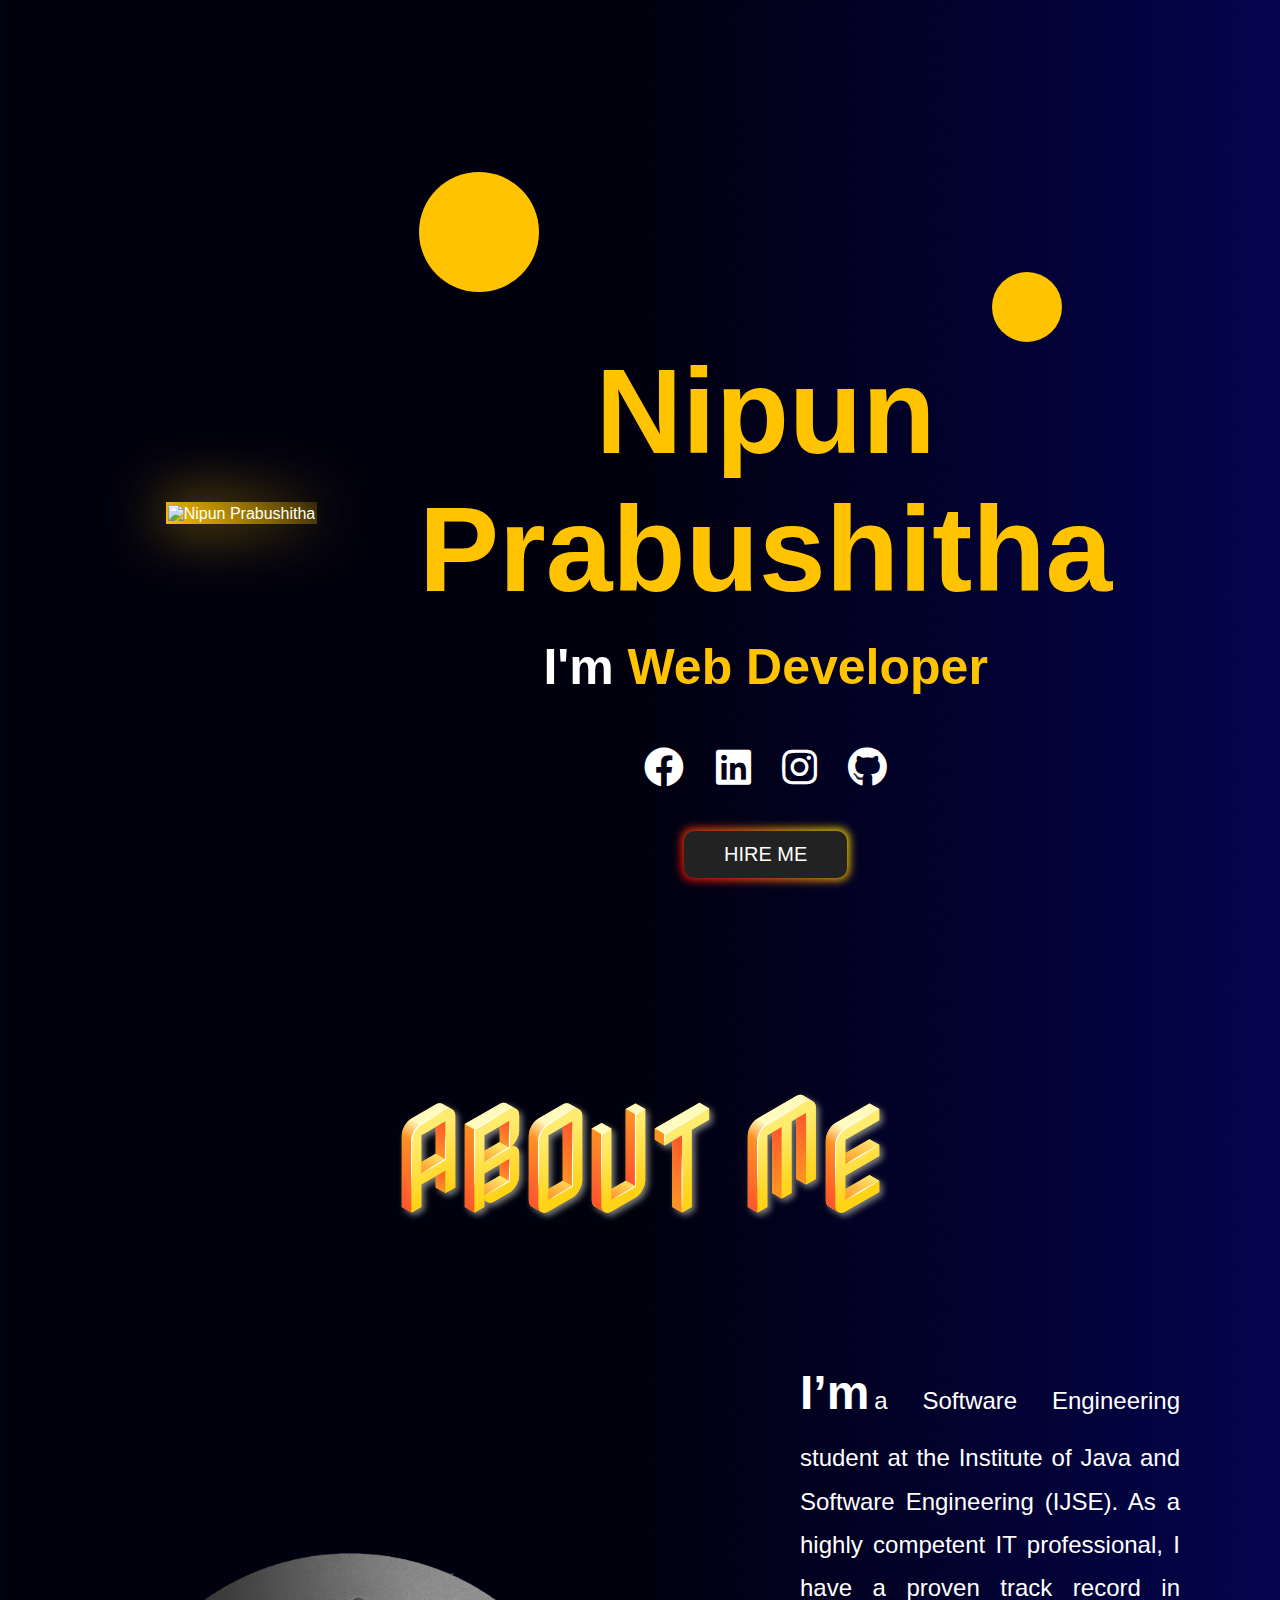
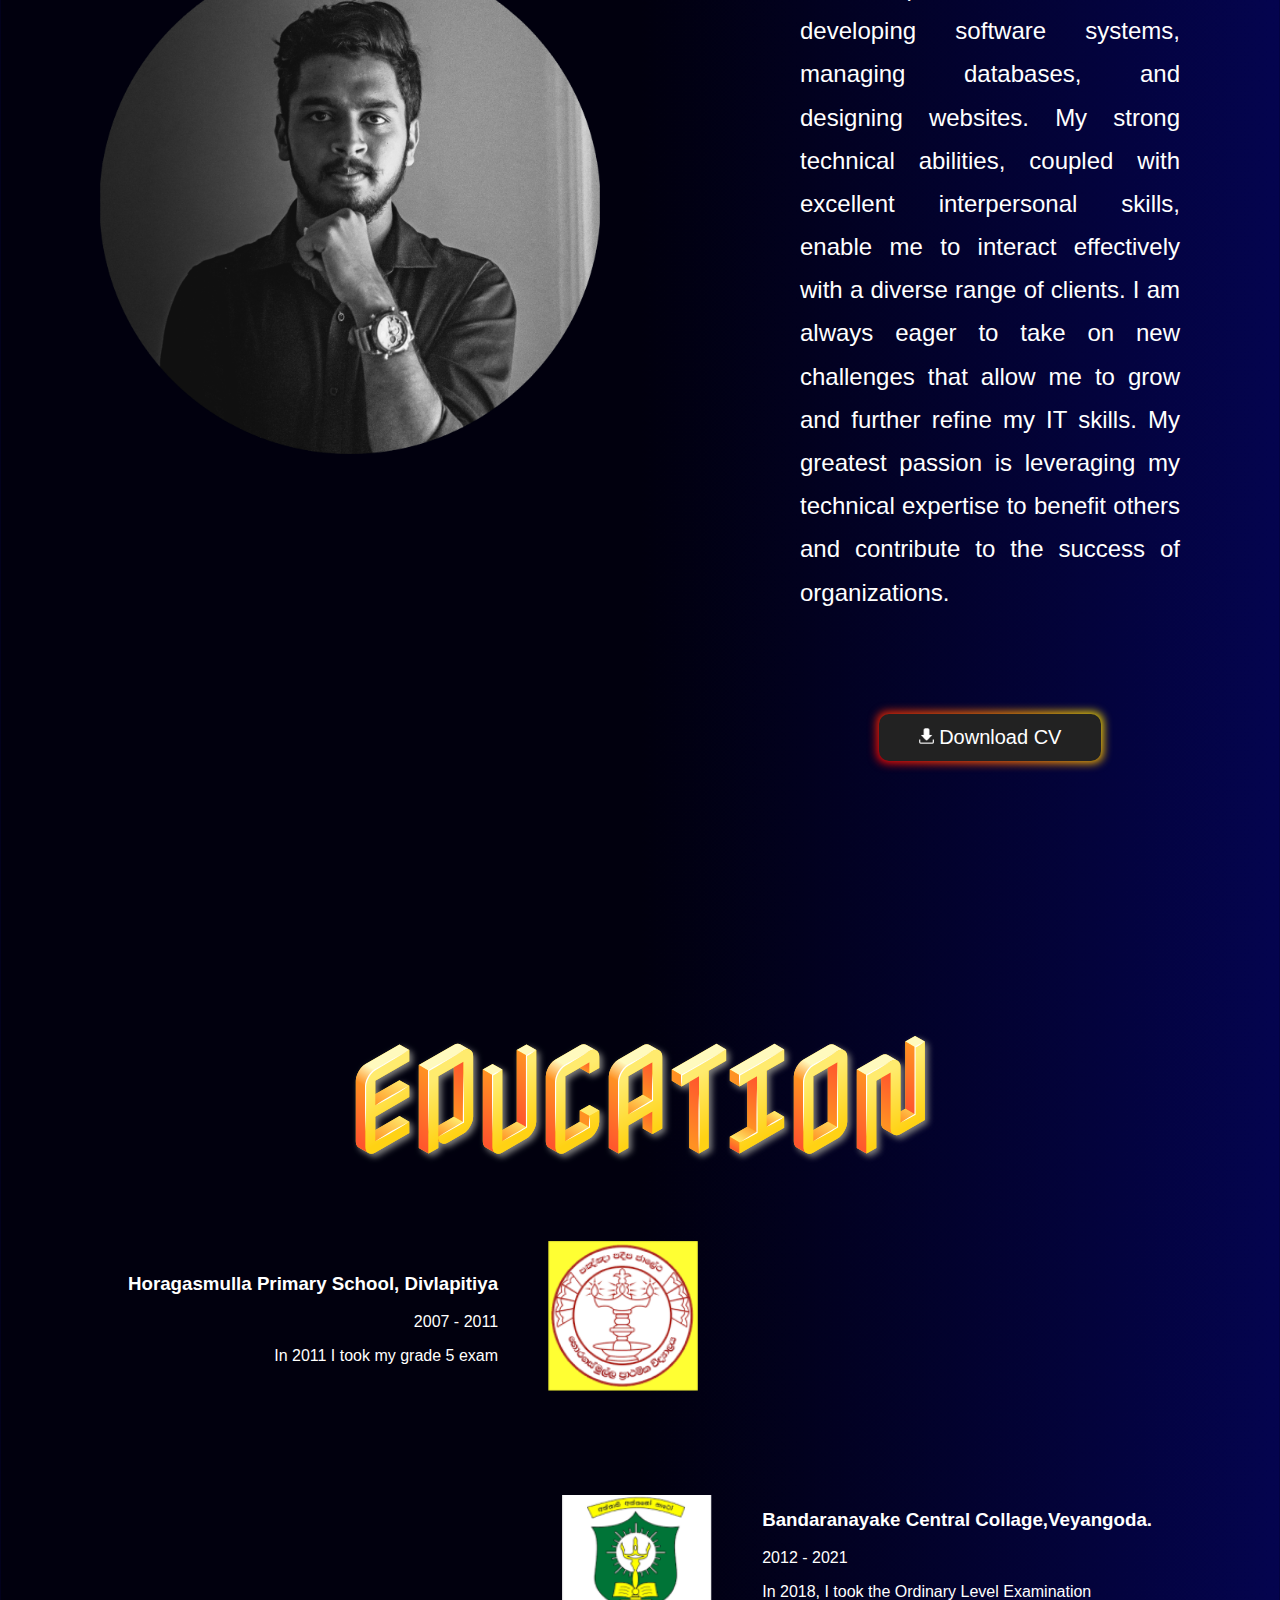
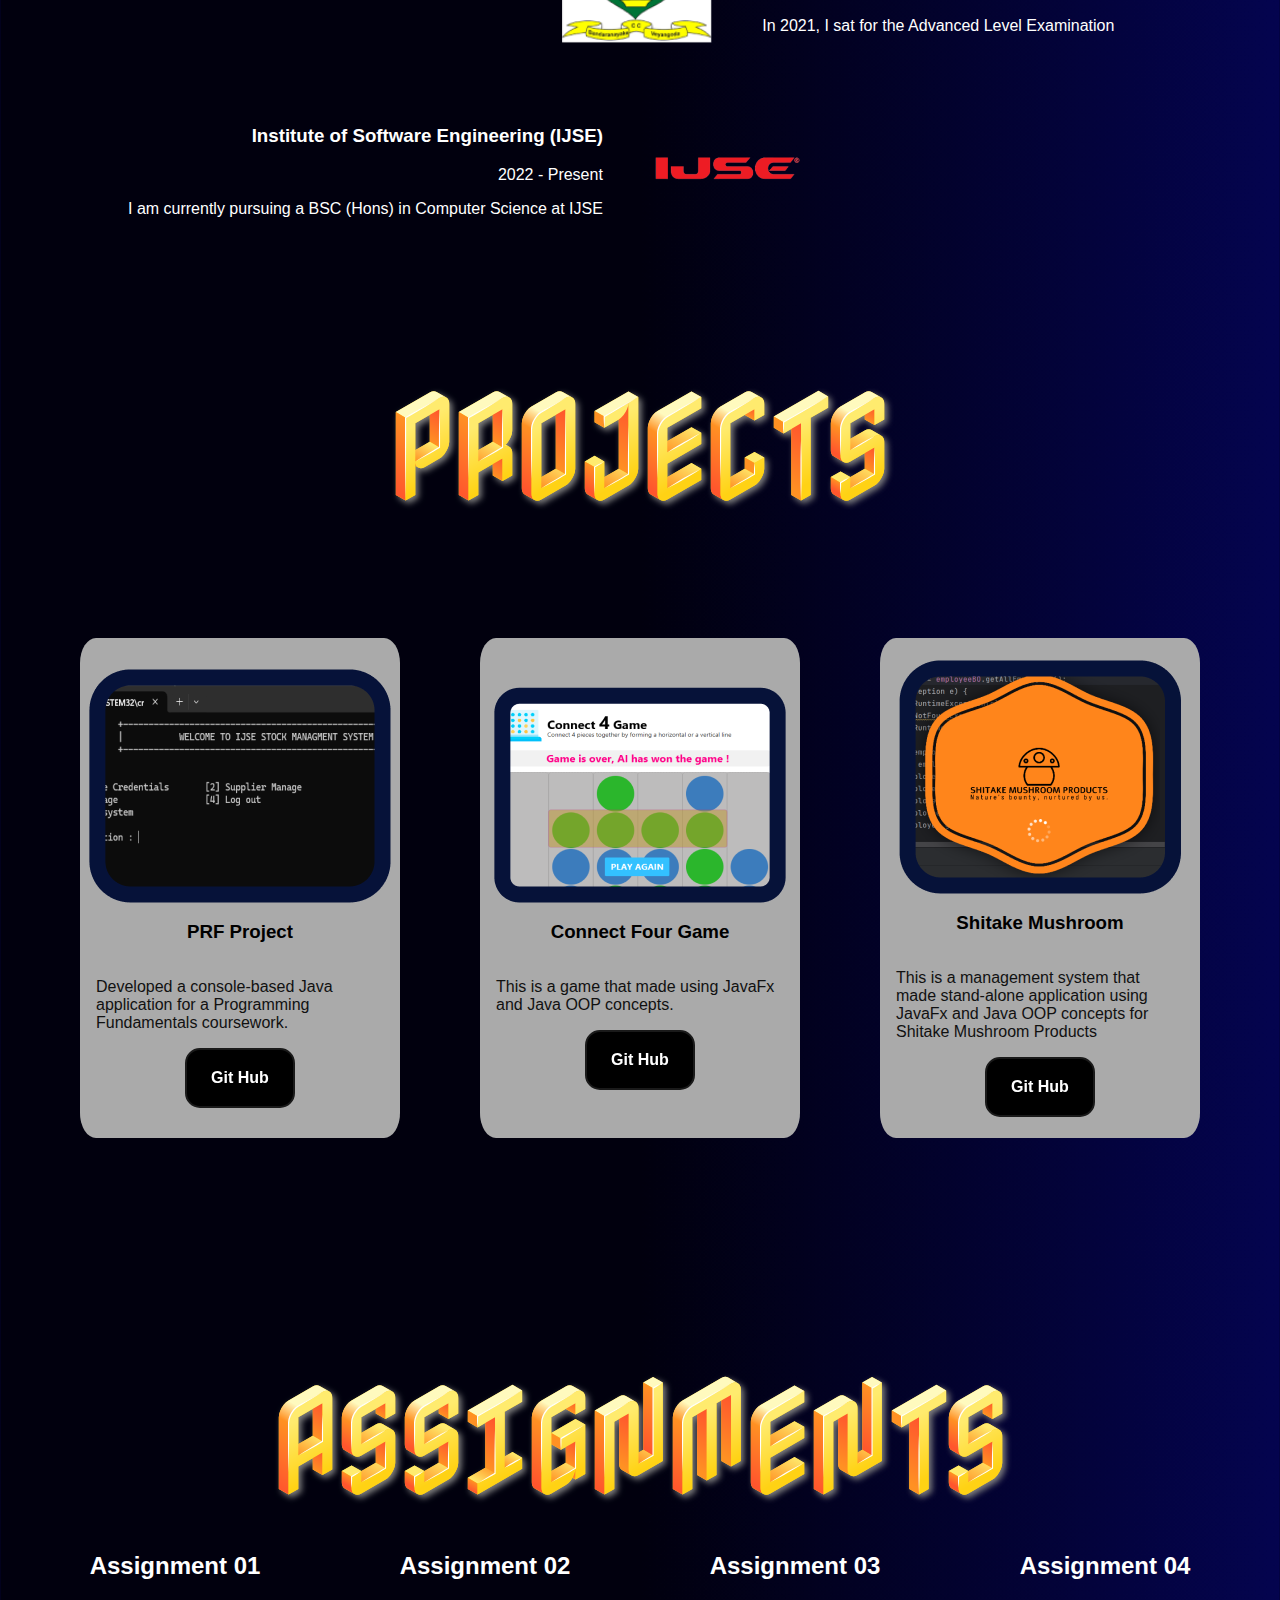
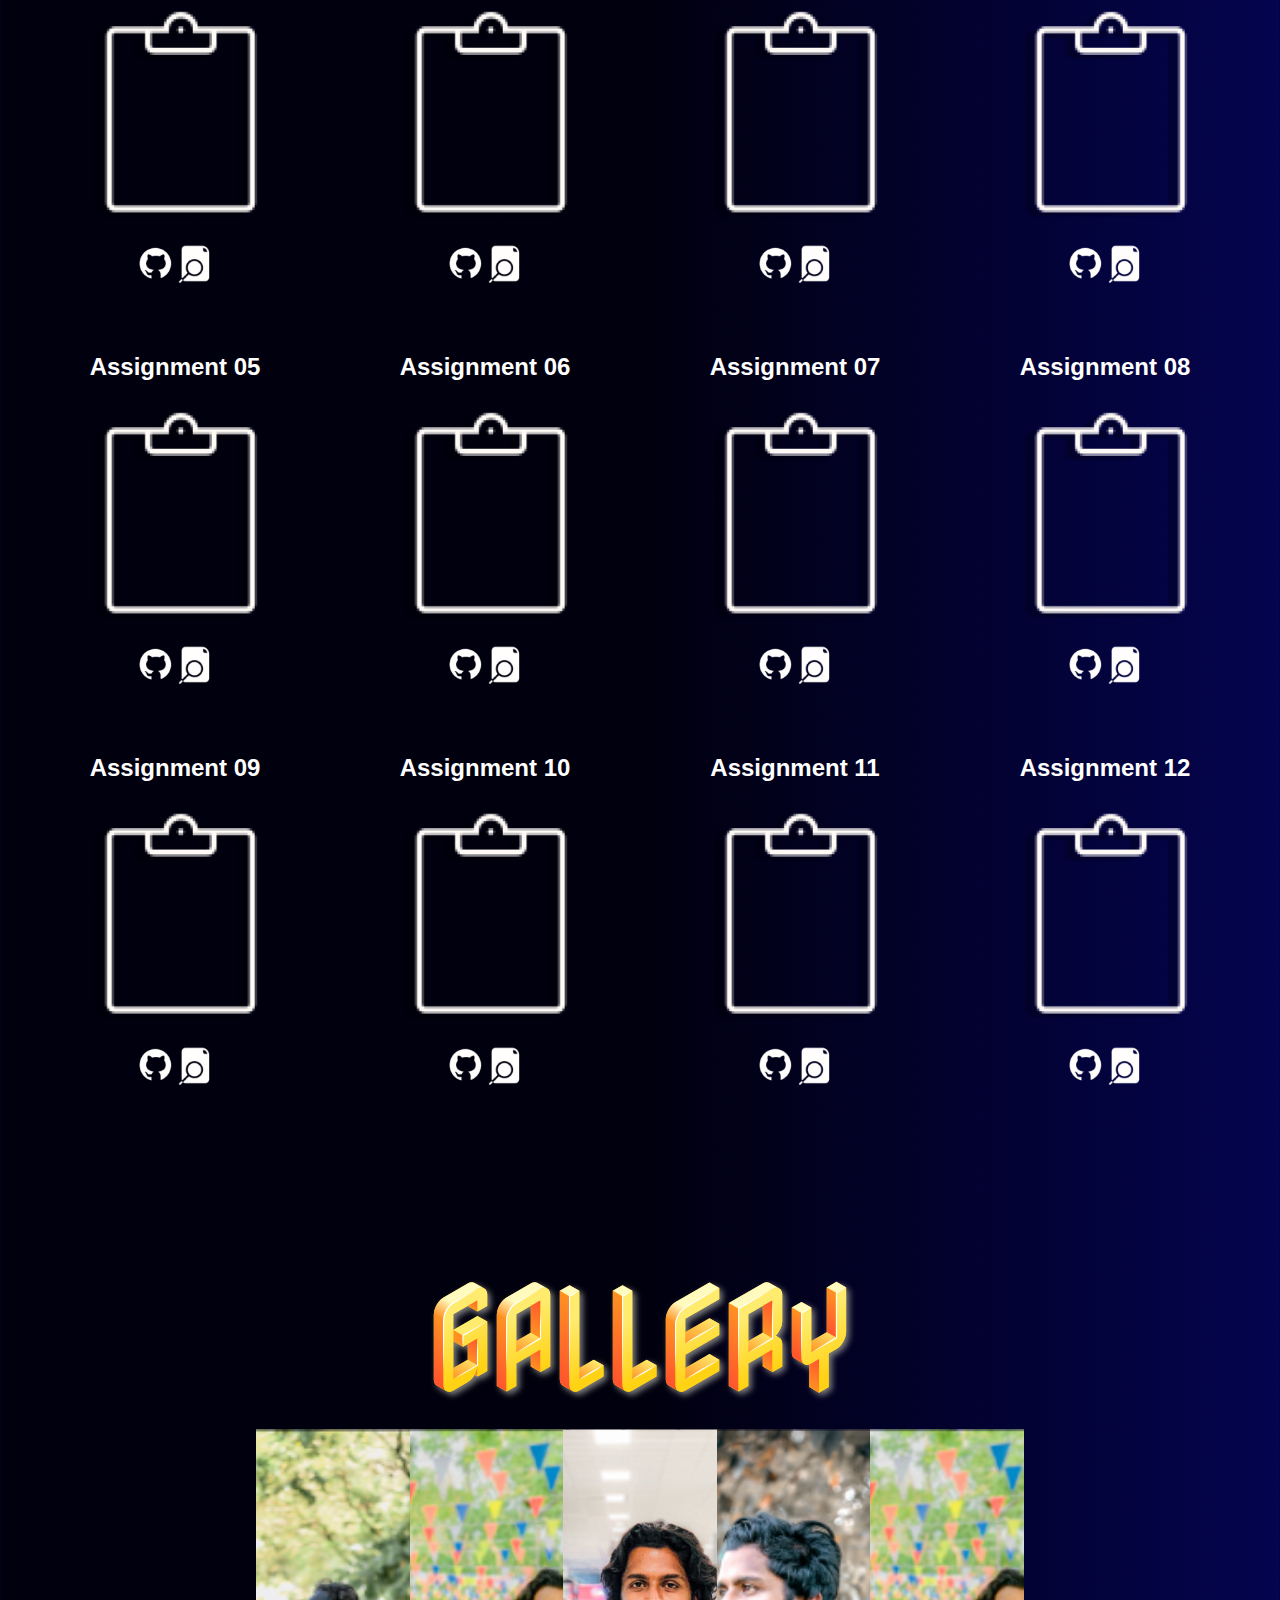
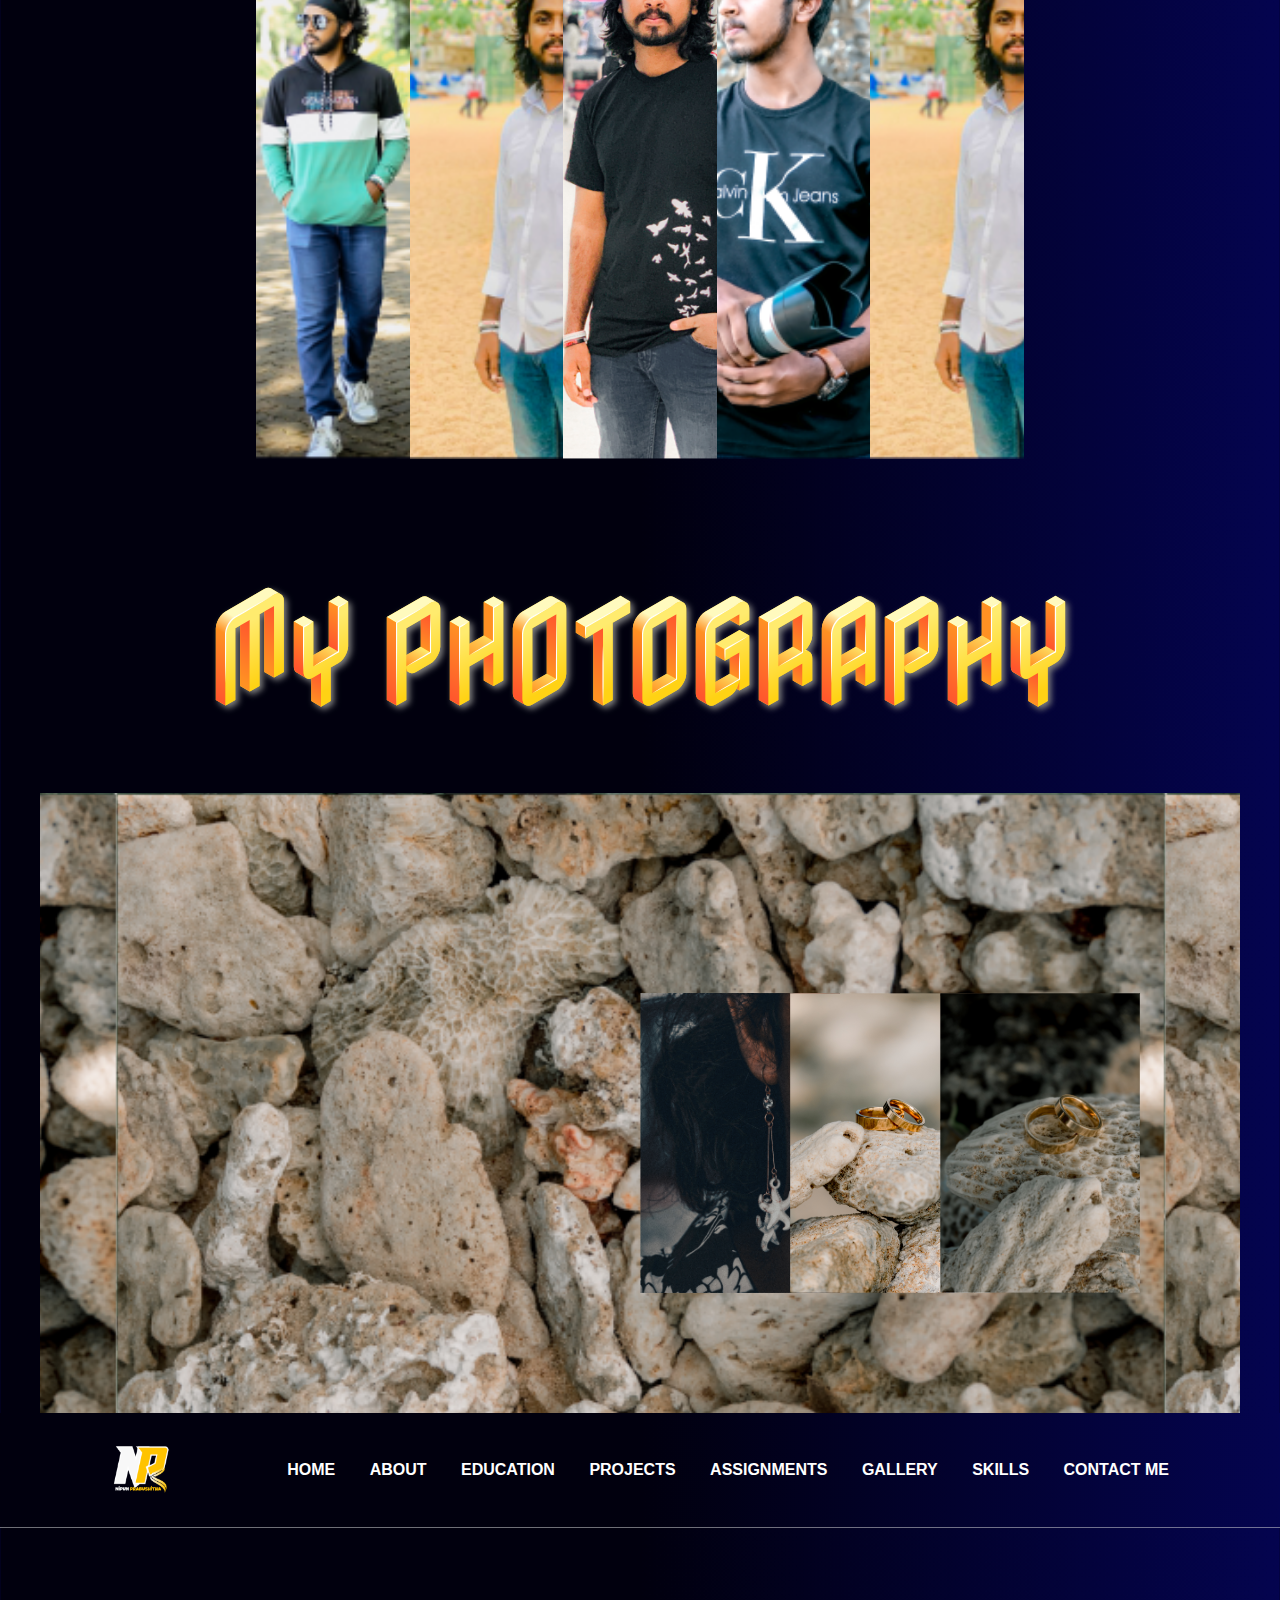
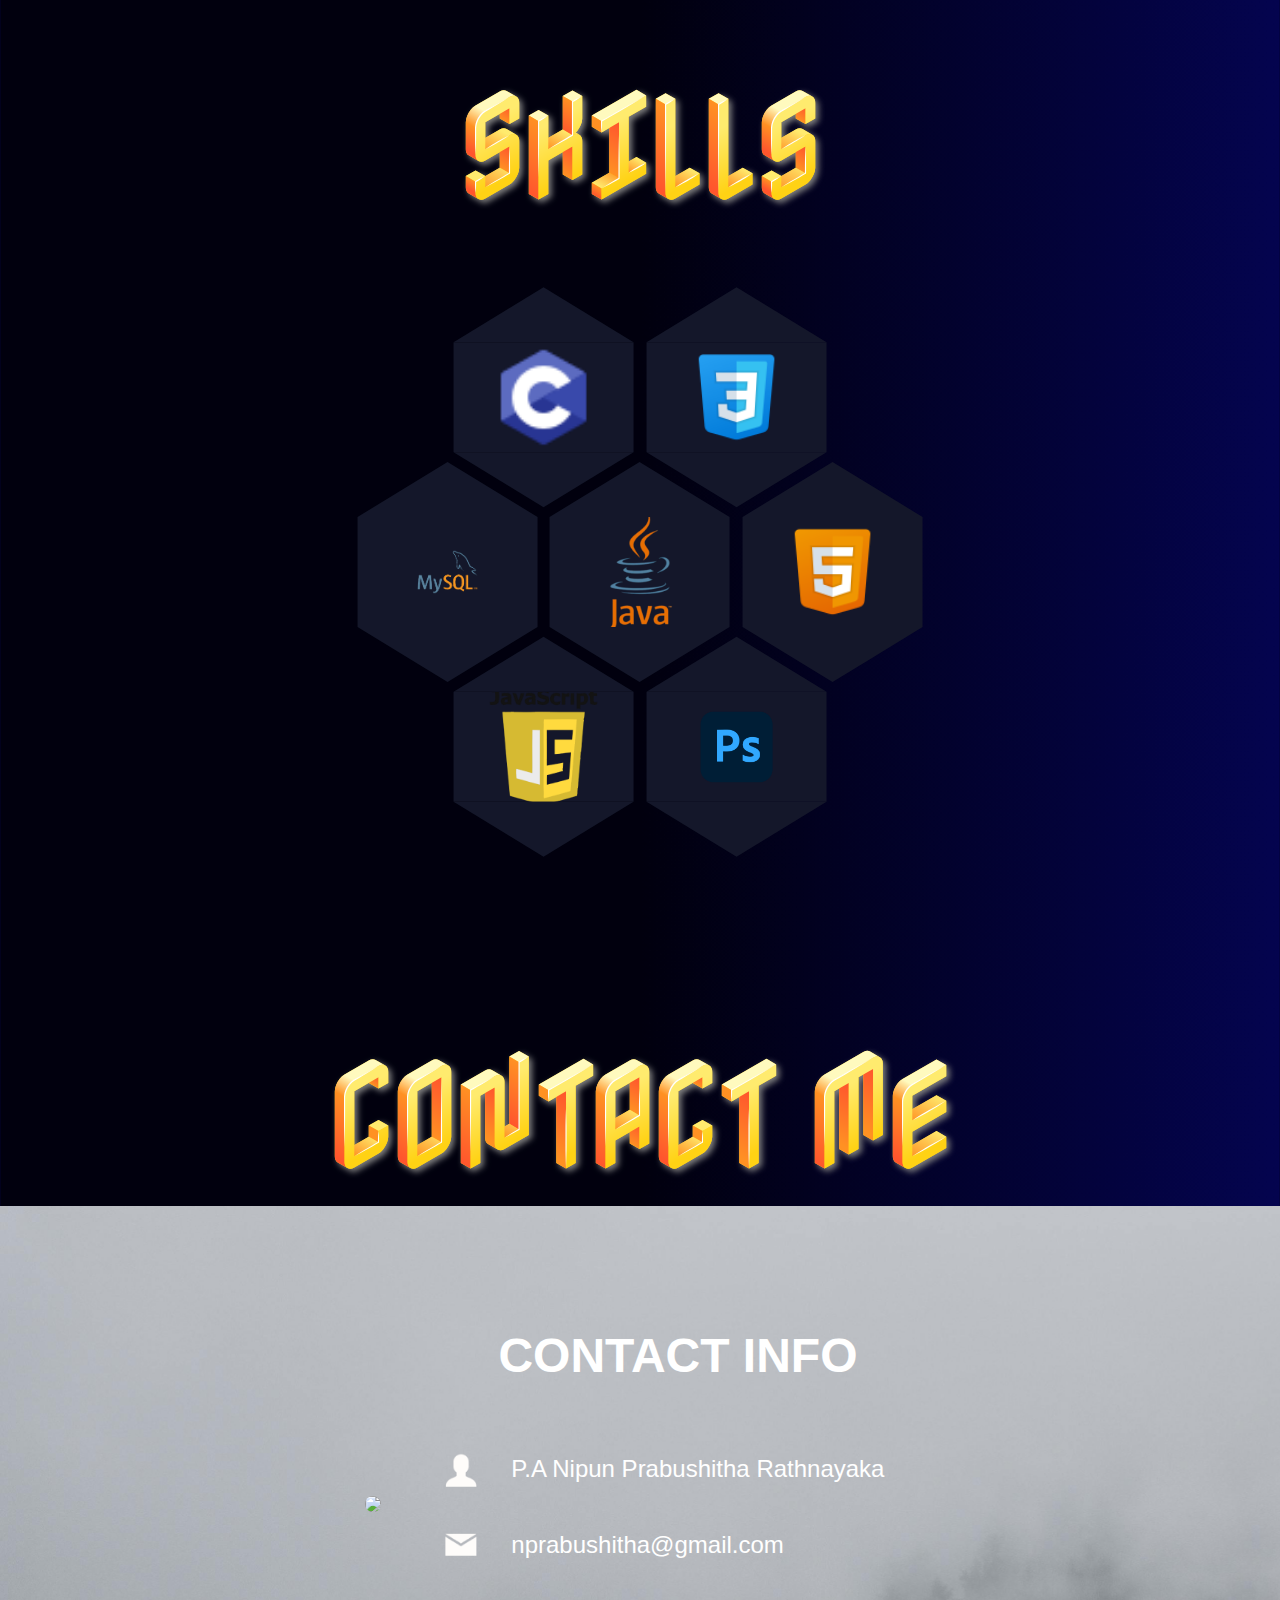
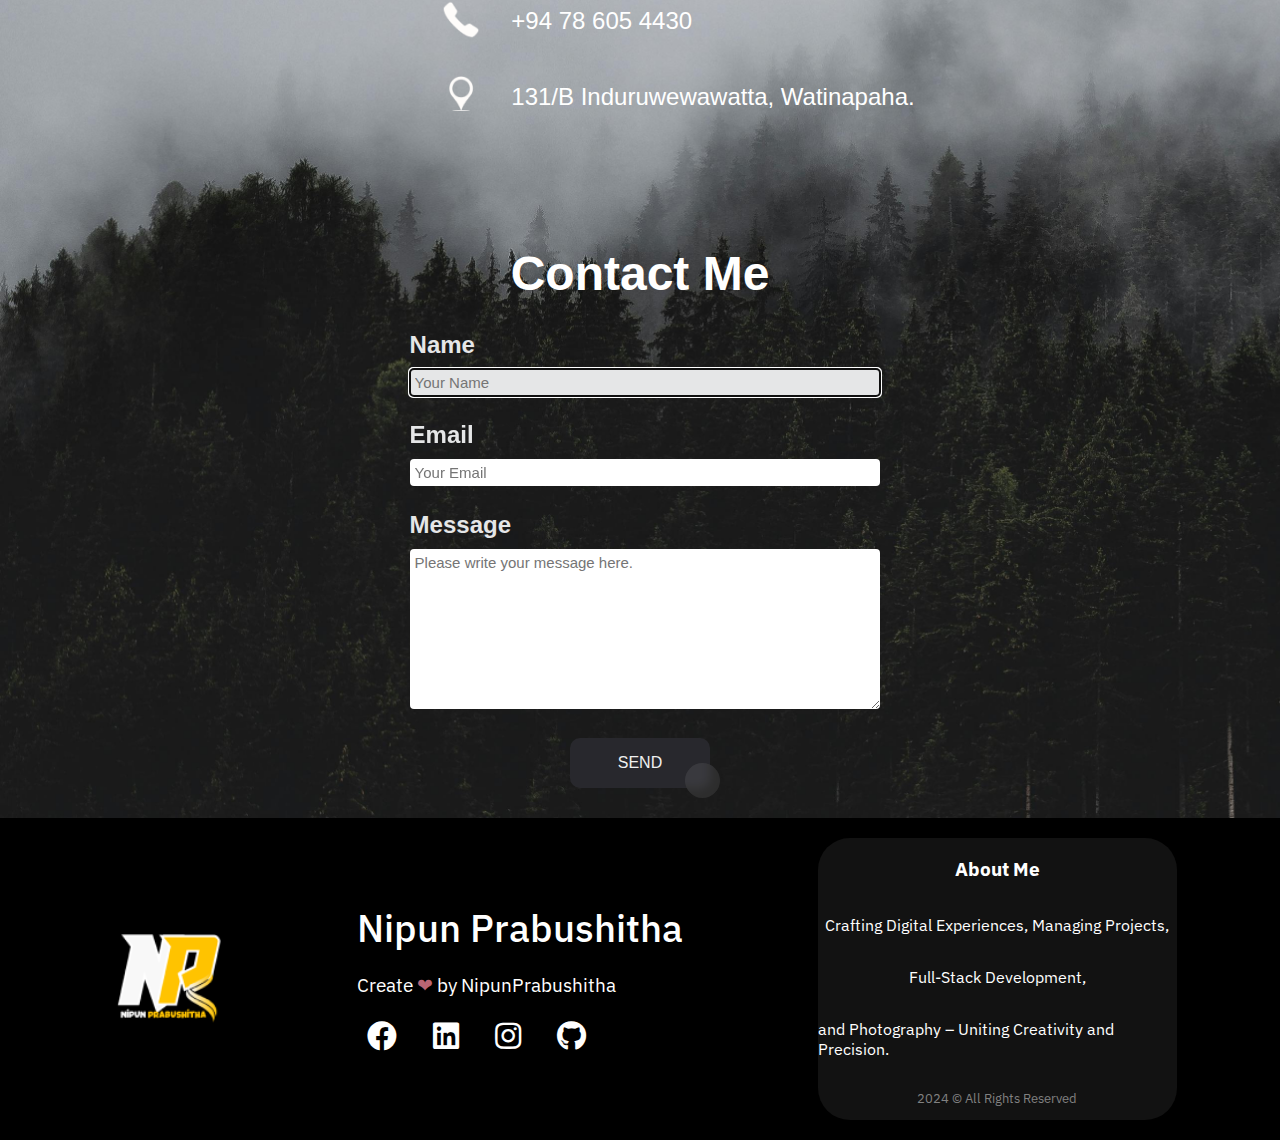
==== index.html @ e28d6bdd "done navbar part (mobile)" ====
<!DOCTYPE html>
<html lang="en">
<head>
    <meta charset="UTF-8">
    <meta name="viewport" content="width=device-width, initial-scale=1.0">
    <meta name="keywords" content="html, css, js, java, software, ijse,portfolio">
    <meta name="description" content="I'm a software engineer passionate about coding and creating user-friendly solutions. This blog is where I'll share my tech journey, insights, and projects. Stay tuned for more!">
    <meta name="author" content=" mr P.A Nipun Prabushitha">
    <link rel="icon" type="image/x-icon" href="assest/images/N 1.png">
    <title>Nipun Prabushitha</title>
    <link rel="stylesheet" href="assest/style/stylesheet.css">
    <link rel="stylesheet" href="https://cdnjs.cloudflare.com/ajax/libs/font-awesome/6.0.0-beta3/css/all.min.css">
    <link rel="stylesheet" href="https://fonts.googleapis.com/css?family=IBM%20Plex%20Sans:500|IBM%20Plex%20Sans:300">
    <link rel="preconnect" href="https://fonts.googleapis.com">
    <link rel="preconnect" href="https://fonts.gstatic.com" crossorigin>
    <link rel="stylesheet" href="https://cdnjs.cloudflare.com/ajax/libs/font-awesome/5.15.3/css/all.min.css" />
    <link href="https://fonts.googleapis.com/css2?family=Nabla&display=swap" rel="stylesheet">

</head>
<body>
<header id="navigation">
    <div id="navBar">
        <nav class="fill">
            <div>
                <div id="navLogo">
                    <img src="assest/images/N 1.png" width="100">
                </div>
                <div>
                    <input type="checkbox" id="check">
                    <!-- Menu icon -->
                    <label for="check" class="checkbtn">
                        <i class="fas fa-bars"></i>
                    </label>
                    <ul id="navNames">
                        <li><a class="NavLink" href="index.html#homeMain">Home</a></li>
                        <li><a class="NavLink" href="index.html#about">About</a></li>
                        <li><a class="NavLink" href="index.html#education">Education</a></li>
                        <li><a class="NavLink" href="index.html#projects">Projects</a></li>
                        <li><a class="NavLink" href="index.html#assignments">Assignments</a></li>
                        <li><a class="NavLink" href="index.html#gallery">Gallery</a></li>
                        <li><a class="NavLink" href="index.html#skills">Skills</a></li>
                        <li><a class="NavLink" href="index.html#contactMe">Contact Me</a></li>
                    </ul>
                </div>
            </div>
        </nav>
    </div>
</header>
<main>
    <section id="homeMain">
        <!--Home-->
        <section id="home">
            <div>
                <div id="image">
                    <div class="block" id="homePhoto">
                        <img src="assest/images/homeImage.jpg" alt="Nipun Prabushitha" width="450">
                    </div>
                </div>
            </div>
            <div id="homeSub">
            <div  id="circles">   <!--2 circles-->
                <div>
                    <div class="circle" id="circle1"></div>
                </div>
                <div>
                    <div class="circle" id="circle2"></div>
                </div>

            </div>
            <div id="homeMyName">
                <div>
                    <h1>Nipun<br>Prabushitha</h1>
                </div>
                <div>
                    <h2>I'm <span>Web Developer</span> </h2>
                </div>
            </div>

            <div id="homeIcons">
                <div>
                    <div class="social-icons">
                        <a href="https://www.facebook.com/nipun.prabushitha?mibextid=ZbWKwL" target="_blank">
                            <i class="fab fa-facebook"></i>
                        </a>
                        <a href="https://www.linkedin.com/in/nipun-prabushitha-404016294/" target="_blank">
                            <i class="fab fa-linkedin"></i>
                        </a>
                        <a href="https://www.instagram.com/_nipun_prabushitha_?igsh=N2tsdnhzYjFueGc2" target="_blank">
                            <i class="fab fa-instagram"></i>
                        </a>
                        <a href="https://github.com/NipunPrabushitha" target="_blank">
                            <i class="fab fa-github"></i>
                        </a>
                    </div>
                </div>
                <div id="homeButton">
                    <button class="button-85" role="button">HIRE ME</button>
                </div>
            </div>
            </div>

        </section>
    </section>
</main>
<br>
<br>
<main id="sectionMain">
    <section id="about" class="Topic">
        <!--About me-->
        <h2 class="section-title">ABOUT ME</h2>
        <div>
        <div id="aboutPhoto">
            <img src="assest/images/DSC_7329-photoaidcom-cropped 2.png" alt="About Me" width="300">
        </div>
        <div>
        <div id="aboutDis" class="about-description">
            <p><span class="first-word">I’m</span>a Software Engineering student at the Institute of Java and Software Engineering (IJSE). As a highly competent IT professional, I have a proven track record in developing software systems, managing databases, and designing websites. My strong technical abilities, coupled with excellent interpersonal skills, enable me to interact effectively with a diverse range of clients. I am always eager to take on new challenges that allow me to grow and further refine my IT skills. My greatest passion is leveraging my technical expertise to benefit others and contribute to the success of organizations.</p>
        </div>
        <div id="cvButton">
            <a><button class="button-85" role="button"><img class="CVicon" src="assest/images/Download.png" width="15"> Download CV</button></a>
        </div>
        </div>
        </div>
    </section>
</main>
<br>
<br>
<main>
    <section id="education" class="Topic">
        <!--Education-->
        <div>
            <h2 class="section-title">EDUCATION</h2>
        </div>
        <div id="educationSection">
            <div>
            <div class="edu">
            <div class="eduDetail">
        <div class="edutext eduFont">
            <h3>Horagasmulla Primary School, Divlapitiya</h3>
            <p>2007 - 2011</p>
            <p>In 2011 I took my grade 5 exam</p>
        </div>
                    <div class="eduImage">
                        <img src="assest/images/images 2.png" alt="Primary">
                    </div>

            </div>
            </div>

            <div class="edu">
            <div class="eduDetail" >
                <div class="eduImage">
                    <img src="assest/images/school 2.png" alt="Advance level" >
                </div>
                <div class="eduFont">
                    <h3>Bandaranayake Central Collage,Veyangoda.</h3>
                    <p>2012 - 2021</p>
                    <p>In 2018, I took the Ordinary Level Examination</p>
                    <p>In 2021, I sat for the Advanced Level Examination</p>
                </div>

            </div>
            </div>

            <div class="edu">
            <div class="eduDetail">

                <div class="edutext eduFont">
                    <h3>Institute of Software Engineering (IJSE)</h3>
                    <p>2022 - Present</p>
                    <p>I am currently pursuing a BSC (Hons) in Computer Science at IJSE</p>
                </div>
                <div class="eduImage">
                    <img src="assest/images/IjseLogo 2.png" alt="IJSE" >
                </div>
            </div>
            </div>
            </div>
          </div>
    </section>
</main>
<main>
    <section id="projects" class="Topic">
        <div>
            <h1 class="section-title">PROJECTS</h1>
        </div>
        <div id="prjAll">
        <div class="prjCard">
        <div>
            <div id="prjImage1">
                <img src="assest/images/Rectangle%208.png">
            </div>
            <div class="prjName">
                <h3>PRF Project</h3>
            </div>
            <div>
                <div class="prjDescription">
                    <p>Developed a console-based Java application for a Programming Fundamentals coursework.</p>
                </div>
            </div>
            <div class="prjButton">
                <a><button class="button-27" role="button">Git Hub</button></a>
            </div>
        </div>
        </div>

        <div class="prjCard">
            <div>
                <div id="prjImage2">
                    <img src="assest/images/Rectangle%2011.png">
                </div>
                <div class="prjName">
                    <h3>Connect Four Game</h3>
                </div>
                <div>
                    <div class="prjDescription">
                    <p>This is a game that made using JavaFx and Java OOP concepts.</p>
                    </div>
                </div>
                <div class="prjButton">
                    <a><button class="button-27" role="button">Git Hub</button></a>
                </div>
            </div>
        </div>

        <div class="prjCard">
        <div>
            <div id="prjImage3">
                <img src="assest/images/Screenshot%20from%202024-07-26%2003-50-00%201.png">
            </div>
            <div class="prjName">
                <h3>Shitake Mushroom</h3>
            </div>
            <div>
                <div class="prjDescription">
                    <p>This is a management system that made stand-alone application using JavaFx and Java OOP concepts for Shitake Mushroom Products</p>
                </div>
            </div>
            <div class="prjGHButton">
                <div class="prjButton">
                <a><button class="button-27" role="button">Git Hub</button></a>
                </div>
            </div>
        </div>
        </div>
        </div>
    </section>


</main>
<main>
    <section id="assignments" class="Topic">
        <div>
            <h1 class="section-title">ASSIGNMENTS</h1>
        </div>
        <div id="asgn">
        <div id="assignmentFull">
        <div id="assignmentSec">
            <div>
                <div class="assignmentCard">
                    <div class="assignmentNumber">
                        <h2>Assignment 01</h2>
                    </div>
                    <div class="assignmentClipBoard">
                        <img src="assest/images/Clipboard.png">
                    </div>
                    <div class="assignmentG&V">
                        <img src="assest/images/GitHub.png">
                        <img src="assest/images/View.png">
                    </div>
                </div>
            </div>
            <div>
                <div class="assignmentCard">
                    <div class="assignmentNumber">
                        <h2>Assignment 02</h2>
                    </div>
                    <div class="assignmentClipBoard">
                        <img src="assest/images/Clipboard.png">
                    </div>
                    <div class="assignmentG&V">
                        <img src="assest/images/GitHub.png">
                        <img src="assest/images/View.png">
                    </div>
                </div>
            </div>
            <div>
                <div class="assignmentCard">
                    <div class="assignmentNumber">
                        <h2>Assignment 03</h2>
                    </div>
                    <div class="assignmentClipBoard">
                        <img src="assest/images/Clipboard.png">
                    </div>
                    <div class="assignmentG&V">
                        <img src="assest/images/GitHub.png">
                        <img src="assest/images/View.png">
                    </div>
                </div>
            </div>
            <div>
                <div class="assignmentCard">
                    <div class="assignmentNumber">
                        <h2>Assignment 04</h2>
                    </div>
                    <div class="assignmentClipBoard">
                        <img src="assest/images/Clipboard.png">
                    </div>
                    <div class="assignmentG&V">
                        <img src="assest/images/GitHub.png">
                        <img src="assest/images/View.png">
                    </div>
                </div>
            </div>
            <div>
                <div class="assignmentCard">
                    <div class="assignmentNumber">
                        <h2>Assignment 05</h2>
                    </div>
                    <div class="assignmentClipBoard">
                        <img src="assest/images/Clipboard.png">
                    </div>
                    <div class="assignmentG&V">
                        <img src="assest/images/GitHub.png">
                        <img src="assest/images/View.png">
                    </div>
                </div>
            </div>
            <div>
                <div class="assignmentCard">
                    <div class="assignmentNumber">
                        <h2>Assignment 06</h2>
                    </div>
                    <div class="assignmentClipBoard">
                        <img src="assest/images/Clipboard.png">
                    </div>
                    <div class="assignmentG&V">
                        <img src="assest/images/GitHub.png">
                        <img src="assest/images/View.png">
                    </div>
                </div>
            </div>
            <div>
                <div class="assignmentCard">
                    <div class="assignmentNumber">
                        <h2>Assignment 07</h2>
                    </div>
                    <div class="assignmentClipBoard">
                        <img src="assest/images/Clipboard.png">
                    </div>
                    <div class="assignmentG&V">
                        <img src="assest/images/GitHub.png">
                        <img src="assest/images/View.png">
                    </div>
                </div>
            </div>
            <div>
                <div class="assignmentCard">
                    <div class="assignmentNumber">
                        <h2>Assignment 08</h2>
                    </div>
                    <div class="assignmentClipBoard">
                        <img src="assest/images/Clipboard.png">
                    </div>
                    <div class="assignmentG&V">
                        <img src="assest/images/GitHub.png">
                        <img src="assest/images/View.png">
                    </div>
                </div>
            </div>
            <div>
                <div class="assignmentCard">
                    <div class="assignmentNumber">
                        <h2>Assignment 09</h2>
                    </div>
                    <div class="assignmentClipBoard">
                        <img src="assest/images/Clipboard.png">
                    </div>
                    <div class="assignmentG&V">
                        <img src="assest/images/GitHub.png">
                        <img src="assest/images/View.png">
                    </div>
                </div>
            </div>
            <div>
                <div class="assignmentCard">
                    <div class="assignmentNumber">
                        <h2>Assignment 10</h2>
                    </div>
                    <div class="assignmentClipBoard">
                        <img src="assest/images/Clipboard.png">
                    </div>
                    <div class="assignmentG&V">
                        <img src="assest/images/GitHub.png">
                        <img src="assest/images/View.png">
                    </div>
                </div>
            </div>
            <div>
                <div class="assignmentCard">
                    <div class="assignmentNumber">
                        <h2>Assignment 11</h2>
                    </div>
                    <div class="assignmentClipBoard">
                        <img src="assest/images/Clipboard.png">
                    </div>
                    <div class="assignmentG&V">
                        <img src="assest/images/GitHub.png">
                        <img src="assest/images/View.png">
                    </div>
                </div>
            </div>
            <div>
                <div class="assignmentCard">
                    <div class="assignmentNumber">
                        <h2>Assignment 12</h2>
                    </div>
                    <div class="assignmentClipBoard">
                        <img src="assest/images/Clipboard.png">
                    </div>
                    <div class="assignmentG&V">
                        <img src="assest/images/GitHub.png">
                        <img src="assest/images/View.png">
                    </div>
                </div>
            </div>
        </div>
        </div>
        </div>
    </section>
</main>
<main>
    <section id="gallery" class="Topic">
        <div>
            <h1 class="section-title">GALLERY</h1>
        </div>
        <div id="galleryFull">
        <div class = "gallery">
            <div class="container">
            <div class="gallery-wrap">
                <div class="item item-1"></div>
                <div class="item item-2"></div>
                <div class="item item-3"></div>
                <div class="item item-4"></div>
                <div class="item item-5"></div>
            </div>
        </div>
        </div>
        </div>
    </section>
</main>
<main>
    <section>
        <div>
            <h1 class="section-title" >MY PHOTOGRAPHY</h1>
        </div>
        <div id="PhotographySEC">
            <div id="photoTest">

                <div class="containerPhoto">
                    <div class="slidePhoto">


                        <div class="itemPhoto" style="background-image: url(assest/images/KDD065751.png);">

                        </div>
                        <div class="itemPhoto" style="background-image: url(assest/images/KDD065791.png);">
                        </div>
                        <div class="itemPhoto" style="background-image: url(assest/images/KDD065801.png);">

                        </div>
                        <div class="itemPhoto" style="background-image: url(assest/images/KDD065851.png);">
                        </div>
                        <div class="itemPhoto" style="background-image: url(assest/images/KDD065871.png);">
                        </div>
                        <div class="itemPhoto" style="background-image: url(assest/images/KDD095981.png);">
                        </div>

                    </div>
                    <div class="buttonPhoto">
                        <button class="prev"><i class="fa-solid fa-arrow-left"></i></button>
                        <button class="next"><i class="fa-solid fa-arrow-right"></i></button>
                    </div>

                </div>
            </div>
        </div>
    </section>
</main>
<main>
    <section id="skills" class="Topic">
        <div>
            <h1 class="section-title">SKILLS</h1>
        </div>

        <div id="skillsFull">
        <div id="skillSub">
        <div class="containerH">
            <div class="hexagons">
                <div class="hexagons__row">
                    <div class="hexagons__cell hexagons__cell--1"></div>
                    <div class="hexagons__cell hexagons__cell--2"></div>
                </div>
                <div class="hexagons__row">
                    <div class="hexagons__cell hexagons__cell--6"></div>
                    <div class="hexagons__cell hexagons__cell--7"></div>
                    <div class="hexagons__cell hexagons__cell--3"></div>
                </div>
                <div class="hexagons__row">
                    <div class="hexagons__cell hexagons__cell--5"></div>
                    <div class="hexagons__cell hexagons__cell--4"></div>
                </div>
            </div>
        </div>
        </div>
        </div>
    </section>
</main>
<main>
    <section id="contactMe" class="Topic">
        <div>
           <h1 class="section-title" >CONTACT ME</h1>
        </div>
        <section id="CFullImg">
        <div id="contactMeMain">
        <div id="contactInfoFull">
        <div id="contactMeImage">
            <img src="assest/images/contactMe.jpg" />
        </div>
        <div id="CInfoMain">
            <div id="CInfoTopic">
                <h3>CONTACT INFO</h3>
            </div>
        <div id="conInfoDesSub">
            <div id="contactInfoIcons">
                <img src="assest/images/Customer.png"/>
                <img src="assest/images/Envelope.png"/>
                <img src="assest/images/Phone.png"/>
                <img src="assest/images/Location.png"/>
            </div>
        <div id="contactInfoDes">
            <p>P.A Nipun Prabushitha Rathnayaka</p>
            <p>nprabushitha@gmail.com</p>
            <p>+94 78 605 4430</p>
            <p>131/B Induruwewawatta, Watinapaha.</p>
        </div>
            </div>
        </div>
        </div>
        </div>
        <div id="contactFull">
        <div id="contactSub">
        <div id="contact-form">
            <div id="ContactTop">
                <h1>Contact Me</h1>
            </div>
            <p id="failure">Oopsie...message not sent.</p>
            <p id="success">Your message was sent successfully. Thank you!</p>

            <form method="post" action="/">
                <div>
                    <label class="inputFields" for="name">
                        <span class="required">Name</span>
                        <input type="text" id="name" name="name" value="" placeholder="Your Name" required="required" tabindex="1" autofocus="autofocus" />
                    </label>
                </div>
                <div>
                    <label class="inputFields" for="email">
                        <span class="required">Email</span>
                        <input type="email" id="email" name="email" value="" placeholder="Your Email" tabindex="2" required="required" />
                    </label>
                </div>
                <div>
                    <label class="inputFields" for="message">
                        <span class="required">Message</span>
                        <textarea id="message" name="message" placeholder="Please write your message here." tabindex="5" required="required"></textarea>
                    </label>
                </div>
                <div id="contactMeButton">
                    <button class="button-86" role="button">SEND</button>
                </div>
            </form>
        </div>
        </div>
        </div>
        </section>
    </section>
</main>
<section id="footerFull">
<footer id="footer">
        <div id="footerLogo">
            <img src="assest/images/NipunLogo.png" width="100">
        </div>
    <div class="col col1">
        <div>
        <h3 id="footerName">Nipun Prabushitha</h3>
        <p id="creatorName">Create <span style="color: #BA6573;">❤</span> by NipunPrabushitha</p>
        <div class="social">
            <a href="https://www.facebook.com/nipun.prabushitha?mibextid=ZbWKwL" target="_blank">
                <i class="fab fa-facebook"></i>
            </a>
            <a href="https://www.linkedin.com/in/nipun-prabushitha-404016294/" target="_blank">
                <i class="fab fa-linkedin"></i>
            </a>
            <a href="https://www.instagram.com/_nipun_prabushitha_?igsh=N2tsdnhzYjFueGc2" target="_blank">
                <i class="fab fa-instagram"></i>
            </a>
            <a href="https://github.com/NipunPrabushitha" target="_blank">
                <i class="fab fa-github"></i>
            </a>
        </div>
        </div>
    </div>

    <div class="col col2">
        <div id="footerAbout">
            <h3>About Me</h3>
        </div>
        <div id="footerAboutDis">
            <p>Crafting Digital Experiences, Managing Projects,  </p>
            <p>Full-Stack Development,</p>
            <p>and Photography – Uniting Creativity and Precision.</p>
            <p id="footerCopyRights" style="color: #818181; font-size: smaller">2024 © All Rights Reserved</p>
        </div>
    </div>
</footer>
</section>
<!--<footer>
    <div>
        <p>NipunPrabu</p>
        <p>Crafting Digital Experiences, Managing Projects, Full-Stack Development, and Photography – Uniting Creativity and Precision.</p>
    </div>

    <div>
        <img src="assest/images/Facebook.png"/>
        <img src="assest/images/LinkedIn.png"/>
        <img src="assest/images/WhatsApp.png"/>
        <img src="assest/images/Instagram.png"/>
        <img src="assest/images/GitHub.png"/>
    </div>

    <div>
        <p>Copyright © NipunPrabushitha</p>
    </div>

</footer>-->
<script src="photography.js"></script>
</body>
</html>
---- assest/style/stylesheet.css ----
body {
    font-family: 'Roboto', sans-serif;
    background: rgb(1,0,14);
    background: linear-gradient(90deg, rgba(1,0,14,1) 50%, rgba(4,4,79,1) 100%);
    color: white;
    overflow-x:hidden ;
    margin: 0;
}
html{
    scroll-behavior: smooth;
}
@import url('https://fonts.googleapis.com/css2?family=Nabla&display=swap');

.section-title {
    font-family: "Nabla", system-ui;
    font-optical-sizing: auto;
    font-weight: 400;
    font-style: normal;
    margin-bottom: 0;
    font-variation-settings:
            "EDPT" 100,
            "EHLT" 12;
    /* font-family: 'Arial', sans-serif;*/   /* Clean, common font */
    font-size: 7rem;                    /* Moderate size for clear visibility */
    /* font-weight: bold;*/                  /* Bold to emphasize the title */
    /*color: #FFC300;*/                        /* Dark color for good readability */
    display:flex;
    justify-content: center;
    margin-top: 10px;
    text-shadow: 3px 3px 6px rgba(128, 128, 128, 1);
}


/*Navbar CheakBox*/

.checkbtn {

    display: none;
}
#check {
    display: none;
}




/* Style for the social media icons */
.social-icons a {
    text-decoration: none;
    color: white;
    font-size: 40px; /* Medium size */
    margin: 0 10px; /* Spacing between icons */
    transition: color 0.3s ease;
}
.social-icons a:hover {
    color: #aaa; /* Slight color change on hover */
}

#navBar>nav{
    width: 100%;
    display: flex;
    justify-content: center;
}
#navBar>nav>div{
    width: 85%;
    display:flex;
    justify-content: space-between;
    /*border: 1px solid red;*/
}
#navBar>nav>div>div:nth-child(2){
    display: flex;
    align-items: center;
}
#navBar>nav>div>div:nth-child(1){
    display: flex;
    justify-content: center;
    align-items: center;
}
#navBar>nav>div>div:nth-child(1)>img{
    margin-top:15px;
}
#navBar{
    width: 100%;/*blnnaaaa*/
}
#navigation{
    position: fixed;
    display: flex;
    justify-content: center;
    width: 100%;  /*blnnaaaa*/
    z-index: 9999;
    background: rgb(1,0,14);
    background: linear-gradient(90deg, rgba(1,0,14,1) 50%, rgba(4,4,79,1) 100%);
}
#sectionMain{
    width:100%;
}
/*Nav Bar*/
nav {
    margin: 0 auto;
    /*background: #fff;*/
    padding: 20px 0;
    box-shadow: 0px 0.5px 0px #dedede;
}

/* Targeting the nested ul */
nav > div > div:nth-child(2) > ul {
    list-style: none;
    text-align: center;
    padding: 0;
    margin: 0;
}

/* Styling the li elements */
nav > div > div:nth-child(2) > ul > li {
    display: inline-block;
}

/* Styling the a elements */
nav > div > div:nth-child(2) > ul > li > a {
    display: block;
    padding: 15px;
    text-decoration: none;
    color: #ffffff;
    font-weight: 800;
    text-transform: uppercase;
    transition: all 0.2s;
}

/* Hover effect for the links */
nav > div > div:nth-child(2) > ul > li > a:hover {
    color: #ffffff;
}

/* Adding the stroke effect */
nav.stroke > div > div:nth-child(2) > ul > li > a {
    position: relative;
}

/* Stroke effect when hovering over the link */
nav.stroke > div > div:nth-child(2) > ul > li > a:after {
    position: absolute;
    bottom: 0;
    left: 0;
    right: 0;
    margin: auto;
    content: '';
    color: transparent;
    background: #aaa;
    height: 1px;
    transition: all 0.2s;
}

nav.stroke > div > div:nth-child(2) > ul > li > a:hover:after {
    width: 100%;
}

/* Fill effect */
nav.fill > div > div:nth-child(2) > ul > li > a {
    transition: all 2s;
    position: relative;
}

nav.fill > div > div:nth-child(2) > ul > li > a:after {
    text-align: left;
    content: '';
    margin: 0;
    opacity: 0;
    position: absolute;
    bottom: 0;
    left: 0;
    right: 0;
    background: #aaa;
    height: 1px;
    width: 0;
    transition: all 0.2s;
}

nav.fill > div > div:nth-child(2) > ul > li > a:hover {
    color: #ffffff;
    z-index: 1;
}

nav.fill > div > div:nth-child(2) > ul > li > a:hover:after {
    z-index: -10;
    animation: fill 0.4s forwards;
    opacity: 1;
    width: 100%;
}

/* Fill keyframe animation */
@keyframes fill {
    0% {
        width: 0;
        background-color: #aaa;
    }
    100% {
        width: 100%;
        background-color: #555;
    }
}



/*Home*/



#home{
    width: 90%;
    height: 780px;
    display: flex;
    justify-content: space-evenly;
    align-items: center;

}
#homeSub{
    display: flex;
    flex-direction: column;
}
#circles{
    width: 100%;
    display: flex;
    justify-content:space-around;
}
#circles>div:first-child{
    width: 100%;
    display: flex;
    align-items: flex-start;
}
#circles>div:nth-child(2){
    width: 100%;
    display: flex;
    justify-content:end;
    align-items:flex-end;
}
#circle1{
    margin-top: 30px;
    margin-bottom: 50px;
    width: 120px;
    height: 120px;
    border-radius: 50%;
    background: #FFC300;
    animation: pop 1s infinite;
}

#circle2{
    width: 70px;
    height: 70px;
    border-radius: 50%;
    margin-right: 50px;  /*blnnaaaa*/
    background: #FFC300;
    animation: pop 1s infinite;
}
@keyframes pop {
    0%, 100% {
        transform: scale(1);      /* Normal size at the beginning and end */
    }
    50% {
        transform: scale(1.2);    /* Scale up the circle to 1.2 times its size */
    }
}
#homeMain{
    display: flex;
    justify-content:center;
    width: 100%;
    height: 800px;
    padding-top:120px;
}
#homeMyName>div:first-child>h1{
    font-size: 120px;
    color: #FFC300;
    text-align: center;
    margin:0;
    margin-bottom: 20px;
}
#homeMyName>div:nth-child(2)>h2{
    font-size: 50px;
    color: white;
    text-align: center;
    margin:0;
    margin-bottom: 40px;
}
#homeMyName>div:nth-child(2)>h2>span{
    color: #FFC300;
}
#image{
    display:flex;
    justify-content: center;
    margin-top: 6%;
}

.block {
    position: relative;

}
.fill{
    padding: 0;
}
.block:before, .block:after {
    content: '';
    position: absolute;
    left: -2px;
    top: -3px;
    background: linear-gradient(45deg, #FFC300,rgba(0, 0, 0, 0.5),rgba(0, 0, 0, 0.5),#FFC300);
    background-size: 400%;
    width: calc(100% + 4px);
    height: calc(100% + 4px);
    z-index: -1;
    animation: steam 15s linear infinite;
}

@keyframes steam {
    0% {
        background-position: 0 0;
    }
    50% {
        background-position: 400% 0;
    }
    100% {
        background-position: 0 0;
    }
}

.block:after {
    filter: blur(30px);
}

#homeName{

}
#homeIcons>div{
    /*border: 1px solid red;*/
    display: flex;
    justify-content: space-around;
}
#homeIcons>div:nth-child(1){
    margin-top:10px;
    margin: 10px;
}
#homeIcons>div:nth-child(2){
    margin-top: 40px;
}
#homeIcons>div:nth-child(2)>button{

}
.homeGrid{
    /*border: 1px solid red;*/
}

                                                       /* CSS */
                                                   .button-85 {
                                                       padding: 0.6em 2em;
                                                       border: none;
                                                       outline: none;
                                                       color: rgb(255, 255, 255);
                                                       background: #111;
                                                       cursor: pointer;
                                                       position: relative;
                                                       z-index: 0;
                                                       border-radius: 10px;
                                                       user-select: none;
                                                       -webkit-user-select: none;
                                                       touch-action: manipulation;
                                                       font-size: 20px;
                                                   }

.button-85:before {
    content: "";
    background: linear-gradient(
            45deg,
            #ff0000,
            #ff7300,
            #fffb00,
            #48ff00,
            #00ffd5,
            #002bff,
            #7a00ff,
            #ff00c8,
            #ff0000
    );
    position: absolute;
    top: -2px;
    left: -2px;
    background-size: 500%;
    z-index: -1;
    filter: blur(5px);
    -webkit-filter: blur(5px);
    width: calc(100% + 4px);
    height: calc(100% + 4px);
    animation: glowing-button-85 20s linear infinite;
    transition: opacity 0.3s ease-in-out;
    border-radius: 10px;
}

@keyframes glowing-button-85 {
    0% {
        background-position: 0 0;
    }
    50% {
        background-position: 400% 0;
    }
    100% {
        background-position: 0 0;
    }
}

.button-85:after {
    z-index: -1;
    content: "";
    position: absolute;
    width: 100%;
    height: 100%;
    background: #222;
    left: 0;
    top: 0;
    border-radius: 10px;
}


/*Nav Bar*/
nav {
    margin: 0 auto;
    /*background: #fff;*/
    padding: 20px 0;
    box-shadow: 0px 0.5px 0px #dedede;
}

/* Targeting the nested ul */
nav > div > div:nth-child(2) > ul {
    list-style: none;
    text-align: center;
    padding: 0;
    margin: 0;
}

/* Styling the li elements */
nav > div > div:nth-child(2) > ul > li {
    display: inline-block;
}

/* Styling the a elements */
nav > div > div:nth-child(2) > ul > li > a {
    display: block;
    padding: 15px;
    text-decoration: none;
    color: #ffffff;
    font-weight: 800;
    text-transform: uppercase;
    transition: all 0.2s;
}

/* Hover effect for the links */
nav > div > div:nth-child(2) > ul > li > a:hover {
    color: #ffffff;
}

/* Adding the stroke effect */
nav.stroke > div > div:nth-child(2) > ul > li > a {
    position: relative;
}

/* Stroke effect when hovering over the link */
nav.stroke > div > div:nth-child(2) > ul > li > a:after {
    position: absolute;
    bottom: 0;
    left: 0;
    right: 0;
    margin: auto;
    content: '';
    color: transparent;
    background: #aaa;
    height: 1px;
    transition: all 0.2s;
}

nav.stroke > div > div:nth-child(2) > ul > li > a:hover:after {
    width: 100%;
}

/* Fill effect */
nav.fill > div > div:nth-child(2) > ul > li > a {
    transition: all 2s;
    position: relative;
}

nav.fill > div > div:nth-child(2) > ul > li > a:after {
    text-align: left;
    content: '';
    margin: 0;
    opacity: 0;
    position: absolute;
    bottom: 0;
    left: 0;
    right: 0;
    background: #aaa;
    height: 1px;
    width: 0;
    transition: all 0.2s;
}

nav.fill > div > div:nth-child(2) > ul > li > a:hover {
    color: #ffffff;
    z-index: 1;
}

nav.fill > div > div:nth-child(2) > ul > li > a:hover:after {
    z-index: -10;
    animation: fill 0.4s forwards;
    opacity: 1;
    width: 100%;
}

/* Fill keyframe animation */
@keyframes fill {
    0% {
        width: 0;
        background-color: #aaa;
    }
    100% {
        width: 100%;
        background-color: #555;
    }
}
.Topic{
    padding-top: 100px;
}
#about>h2{
    display:flex;
    justify-content: center;
}
#about>div{
    display: flex;
    align-items: center;
}
#about>div>div:nth-child(2){

}
#aboutPhoto{
    margin-left: 100px;
    margin-right: 100px;
    margin-bottom: 100px;
}
#aboutPhoto>img{
    width:500px;
    height: auto;
}
#about>div>div:nth-child(2)>div:nth-child(2){
    display: flex;
    justify-content: center;
    margin: 100px;
}
#aboutDis{
 margin: 100px;
}
.about-description p {
    font-size: 1.5rem;           /* Set text size to 1.2rem */
    line-height: 1.8;            /* Improve readability with proper line height */
    color: #ffffff;                 /* Use a subtle gray color for softer text */
    font-weight: 400;            /* Regular font weight */
    text-align: justify;         /* Justify text for a cleaner appearance */
    margin-bottom: 20px;         /* Add space after paragraph */
}
.first-word {
    font-size: 3rem;         /* Increase font size */
    font-weight: bold;         /* Make it bold */
    color: #ffffff;            /* White color */
    margin-right: 5px;         /* Add a little space after the first word */
}

.CVicon{
    filter: invert(100%);   /* Invert the color to white */
}


/*Education*/

.edu{
    display: flex;
    justify-content: center;
}

#educationSection{
    display: flex;
    justify-content: center;
}
#educationSection>div{
    width: 80%;
}
#educationSection>div>div:first-child{
    display: flex;
    justify-content: flex-start;
}
#educationSection>div>div:nth-child(2){
    display: flex;
    justify-content: flex-end;
}
#educationSection>div>div:nth-child(3){
    display: flex;
    justify-content: flex-start;
}
.eduDetail{
    display: flex;
    align-items: center;
}
.eduImage{
margin: 50px;
}
.eduImage>img{
    width: 150px;
}
.edutext{
    text-align: end;
}



/*Projects*/

#prjAll{
    margin-bottom: 100px;
    margin-top: 100px;
    display: flex;
    justify-content: space-evenly;
    align-items: center;
}
.prjCard{
    width: 320px;
    height: 500px;
    background: #aaaaaa;
    border-radius:5%;
    display: flex;
    justify-content: center;
    align-items: center;
}

.prjCard>div>div{
    display: flex;
    justify-content: center;
    align-items: center;
}
.prjDescription{
    width:90%;
}
.prjDescription>p{
    color: #111111;
}


                                                   .button-27 {
                                                       appearance: none;
                                                       background-color: #000000;
                                                       border: 2px solid #1A1A1A;
                                                       border-radius: 15px;
                                                       box-sizing: border-box;
                                                       color: #FFFFFF;
                                                       cursor: pointer;
                                                       display: inline-block;
                                                       font-family: Roobert,-apple-system,BlinkMacSystemFont,"Segoe UI",Helvetica,Arial,sans-serif,"Apple Color Emoji","Segoe UI Emoji","Segoe UI Symbol";
                                                       font-size: 16px;
                                                       font-weight: 600;
                                                       line-height: normal;
                                                       margin: 0;
                                                       min-height: 60px;
                                                       min-width: 0;
                                                       outline: none;
                                                       padding: 16px 24px;
                                                       text-align: center;
                                                       text-decoration: none;
                                                       transition: all 300ms cubic-bezier(.23, 1, 0.32, 1);
                                                       user-select: none;
                                                       -webkit-user-select: none;
                                                       touch-action: manipulation;
                                                       width: 100%;
                                                       will-change: transform;
                                                   }

.button-27:disabled {
    pointer-events: none;
}

.button-27:hover {
    box-shadow: rgba(0, 0, 0, 0.25) 0 8px 15px;
    transform: translateY(-2px);
}

.button-27:active {
    box-shadow: none;
    transform: translateY(0);
}

.prjGHButton>div{
    display: flex;
    justify-content: center;
    align-items: center;
}

.prjCard>div>div:nth-child(2)>h3{
    color: black;
}



/*Assignments*/

#assignmentSec{
    display: grid;
    grid-template-columns: repeat(4,1fr);
    grid-template-rows: repeat(3,1fr);
}
#assignmentFull {
    width: 90%;
    display: flex;
    justify-content:center;
    align-items: center;
}
#asgn{
    width:100%;
    display: flex;
    justify-content: center;
}
.assignmentClipBoard>img{
    width:250px;
}
.assignmentG\&V>img{
    width:40px;
}
.assignmentClipBoard{
    display: flex;
    justify-content: center;
    align-items: center;
    width: 100%;
}
.assignmentG\&V{
    display: flex;
    justify-content: center;
    align-items: center;
    width: 100%;
}
.assignmentNumber{
    width: 100%;
    display: flex;
    justify-content: center;
    align-items: center;
}
.assignmentCard{
    margin-right: 30px;
    margin-left: 30px;
    margin-bottom: 50px;
}


/*Gallery*/

.container {
    margin:0 auto;
    width: 60%;
}

.gallery-wrap {
    display: flex;
    flex-direction: row;
    width: 100%;
    height: 70vh;
}
.gallery{
    width: 100%;
    height:100%;
}
#galleryFull{
    display: flex;
    justify-content: center;
    width: 100%;
    height: 80vh;
}

.item {
    flex: 1;
    height: 100%;
    background-position: center;
    background-size: cover;
    background-repeat: no-repeat;
    transition: flex 0.8s ease;

    &:hover {
        flex: 7;
    }
}

.item-1 {
    background-image: url(../images/IMG-20240116-WA0078.png);
}

.item-2 {
    background-image: url(../images/IMG-20240425-WA0052.png);
}

.item-3 {
    background-image: url(../images/IMG-20240503-WA0047.png);
}

.item-4 {
    background-image: url(../images/20210321105151_DT0A6630.png);
}

.item-5 {
    background-image: url(../images/IMG-20240425-WA0052.png);
}


.item-21 {
    background-image: url(../images/KDD065751.png);
}

.item-22 {
    background-image: url(../images/KDD065791.png);
}

.item-23 {
    background-image: url(../images/KDD065801.png);
}

.item-24 {
    background-image: url(../images/KDD065851.png);
}

.item-25 {
    background-image: url(../images/KDD065871.png);
}
.item-26 {
    background-image: url(../images/KDD095981.png);
}




/*My Photography*/

#photoTest{
    width: 80%;  /*blnna*/
    height: 100%;
    box-sizing: border-box;
    position: relative;
}

.containerPhoto{
    position: absolute;
    top: 50%;
    left: 50%;
    transform: translate(-50%, -50%);
    width: 1200px;
    height: 700px;
    background: #f5f5f5;
}

.containerPhoto .slidePhoto .itemPhoto{
    width: 200px;  /*blnna*/
    height: 300px;
    position: absolute;
    top: 50%;
    transform: translate(0, -50%);
    background-position: 50% 50%;
    background-size: contain;
    display: inline-block;
    transition: 0.5s;
}

.slidePhoto .itemPhoto:nth-child(1),
.slidePhoto .itemPhoto:nth-child(2){
    top: 0;
    left: 0;
    transform: translate(0, 0);
    border-radius: 0;
    width: 100%;
    height: 100%;
}


.slidePhoto .itemPhoto:nth-child(3){
    left: 50%;
}
.slidePhoto .itemPhoto:nth-child(4){
    left: calc(50% + 150px);  /*blnna*/
}
.slidePhoto .itemPhoto:nth-child(5){
    left: calc(50% + 300px);   /*blnna*/
}

/* here n = 0, 1, 2, 3,... */
.slidePhoto .itemPhoto:nth-child(n + 6){
    left: calc(50% + 450px); /*blnna*/
    opacity: 0;
}



.slidePhoto .itemPhoto:nth-child(2) .content{
    display: block;
}

@keyframes animate {
    from{
        opacity: 0;
        transform: translate(0, 100px);
        filter: blur(33px);
    }

    to{
        opacity: 1;
        transform: translate(0);
        filter: blur(0);
    }
}



.buttonPhoto{
    width: 100%;
    text-align: center;
    position: absolute;
    bottom: 20px;
}

.buttonPhoto button{
    width: 40px;
    height: 35px;
    border-radius: 8px;
    border: none;
    cursor: pointer;
    margin: 0 5px;
    transition: 0.3s;
}

.buttonPhoto button:hover{
    background: #ababab;
    color: #fff;
}
#PhotographySEC{
    width: 100%;
    height: 800px;
    display: flex;
    justify-content: center;
    align-items: center;
}




/*Skills Section*/


.containerH__bg,
.hexagons {
    position: absolute;
    top: 50%;
    left: 50%;
    transform: translate3d(-50%, -50%, 0);
}

.containerH {
    position: relative;
    height: 75vh;
    overflow: hidden;
}

.containerH__bg {
    width: 100%;
    height: 100%;
    background-repeat: no-repeat;
}

/* Hexagons Animations */

@keyframes fadeHexagon {
    0% {
        transform: scale(1);
        opacity: 1;
    }
    20%,
    50% {
        transform: scale(0);
        opacity: 0;
    }
    70% {
        transform: scale(1);
        opacity: 1;
    }
}

.hexagons {
    min-width: 340px;
    text-align: center;
}

.hexagons__row:first-of-type {
    transform: translate3d(0, 22%, 0);
}

.hexagons__row:last-of-type {
    transform: translate3d(0, -22%, 0);
}

.hexagons__cell {
    display: inline-block;
    position: relative;
    width: 180px; /* Doubled width */
    height: 110px; /* Doubled height */
    background-color: #14172a;
    margin: 55px 4px; /* Adjusted margin */
    animation: fadeHexagon infinite cubic-bezier(0.445, 0.05, 0.55, 0.95) 3.5s;
    /*background-image: url(../images/wheel.png); !* Add your image URL here *!
    background-size:60%; !* Ensures the image covers the hexagon *!
    background-position: center; !* Centers the image *!*/
    background-repeat: no-repeat; /* Prevents image repetition */
}

.hexagons__cell:before,
.hexagons__cell:after {
    content: "";
    position: absolute;
    left: 0;
    border-left: 90px solid transparent; /* Adjusted for larger hexagons */
    border-right: 90px solid transparent; /* Adjusted for larger hexagons */
}

.hexagons__cell:before {
    bottom: 100%;
    border-bottom: 55px solid #14172a; /* Adjusted for larger hexagons */
}

.hexagons__cell:after {
    top: 100%;
    border-top: 55px solid #14172a; /* Adjusted for larger hexagons */
}

.hexagons__cell--1 {
    animation-delay: calc((3.5s / 14) * 1);
}

.hexagons__cell--2 {
    animation-delay: calc((3.5s / 14) * 2);
}

.hexagons__cell--3 {
    animation-delay: calc((3.5s / 14) * 3);
}

.hexagons__cell--4 {
    animation-delay: calc((3.5s / 14) * 4);
}

.hexagons__cell--5 {
    animation-delay: calc((3.5s / 14) * 5);
}

.hexagons__cell--6 {
    animation-delay: calc((3.5s / 14) * 6);
}

.hexagons__cell--7 {
    animation-delay: calc((3.5s / 14) * 7);
}
.hexagons__cell--1{
    background-image: url(../images/Cicon.png); /* Add your image URL here */
    background-size:60%;
    background-position: center;
    background-repeat: no-repeat;
}
.hexagons__cell--2{
    background-image: url(../images/CSSI.png); /* Add your image URL here */
    background-size:60%;
    background-position: center;
    background-repeat: no-repeat;
}
.hexagons__cell--3{
    background-image: url(../images/htmlI.png); /* Add your image URL here */
    background-size:60%;
    background-position: center;
    background-repeat: no-repeat;
}
.hexagons__cell--4{
    background-image: url(../images/photoshopI.png); /* Add your image URL here */
    background-size:60%;
    background-position: center;
    background-repeat: no-repeat;
}
.hexagons__cell--5{
    background-image: url(../images/JSI.png); /* Add your image URL here */
    background-size:60%;
    background-position: center;
    background-repeat: no-repeat;
}
.hexagons__cell--6{
    background-image: url(../images/mySQLI.png); /* Add your image URL here */
    background-size:60%;
    background-position: center;
    background-repeat: no-repeat;
}
.hexagons__cell--7{
    background-image: url(../images/javaI.png); /* Add your image URL here */
    background-size:60%;
    background-position: center;
    background-repeat: no-repeat;
}

/* contact Me*/

#contactFull{
    width: 100%;
    display: flex;
    justify-content: center;
    align-items: center;
}
#contactSub{
    width: 90%;
    display: flex;
    justify-content: center;
    align-items: center;
}
#ContactTop>h1 {
    margin: 10px 0 0 0;
    margin: 30px;
    font-size: 3rem;
}
.required{
    font-size: 1.5rem;
}
.inputFields>input{
    margin-top: 10px;
}
.inputFields>textarea{
    margin-top: 10px;
}
#ContactTop{
    width: 100%;
    display: flex;
    justify-content: center;
    align-items: center;
}
#contact-form {
    padding: 10px 20px 30px 20px;
    width:40%;
    border-radius:7px;
    -webkit-border-radius:7px;
    -moz-border-radius:7px;
}
#contact-form input,
#contact-form select,
#contact-form textarea,
#contact-form label {
    font-size: 15px;
    margin-bottom: 2px;
    font-family: Arial, san-serif;
}
#contact-form input,
#contact-form select,
#contact-form textarea {
    width:100%;
    background: #fff;
    border: 0;
    -moz-border-radius: 4px;
    -webkit-border-radius: 4px;
    border-radius: 4px;
    margin-bottom: 25px;
    padding: 5px;
}
#contact-form input:focus,
#contact-form select:focus,
#contact-form textarea:focus {
    background-color: #E5E6E7;
}
#contact-form textarea {
    width:100%;
    height: 150px;
}
#contact-form button[type="submit"] {
    cursor:pointer;
    width:100%;
    border:none;
    background:#991D57;
    color:#FFF;
    margin:0 0 5px;
    padding:10px;
    border-radius:5px;
}
#contact-form .required {
    font-weight:bold;
    color: #E5E6E7;
}

/* Hide success/failure message
   (especially since the php is missing) */
#failure, #success {
    color: #6EA070;
    display:none;
}



/* Make form look nice on smaller screens */
@media only screen and (max-width: 580px) {
    #contact-form{
        left: 3%;
        margin-right: 3%;
        width: 88%;
        margin-left: 0;
        padding-left: 3%;
        padding-right: 3%;
    }
}
#contactMeMain{
    width: 100%;
    display: flex;
    justify-content: center;
    align-items: center;
}
#contactInfoFull{
    width: 60%;
    height: 600px; /*blnnaaaaaaaaaa*/
    display: flex;
    justify-content: center;
    align-items: center;
    border-radius: 20px;
}
#CInfoMain{
    display: flex;
    flex-direction: column;
    justify-content: center;
    align-items: center;
}
#CInfoTopic{
    display: flex;
    justify-content:center;
    align-items: center;
}
#CInfoTopic>h3{
    font-size: 3em;
}
#contactInfoIcons{
    display: flex;
    justify-content:space-evenly;
    flex-direction: column;
    height: 300px;
}
#contactInfoIcons>img{
    width:40px;
    height:auto;
    margin-right: 30px;
    margin-top: 15px;
    margin-bottom: 15px;
}
#conInfoDesSub{
    display: flex;
    justify-content:space-evenly;
    align-items: center;
}
#contactInfoDes{
    display: flex;
    justify-content:space-evenly;
    flex-direction: column;
    height: 300px;
}
#contactInfoDes>p{
    font-size: 1.5em;
}
#contactMeImage>img{
    width: 450px;
    height: auto;
    margin-right: 60px;
    border-radius: 30px;
}
#CFullImg{
    width: 100%;
    background-image: url(../images/pexels-eberhardgross-1287075.jpg);  /*pexels-instawally-176851.jpg*/
    background-size: cover;
}



/*footer*/

#footerFull{
    font-family: "IBM Plex Sans";
    --m: 4rem;
    width: 100%;
    background: black;
}

#footerEnd {
    font-weight: 500;
    text-align: center;
    font-size: var(--m);
    margin: 0;
}

#footerName {
    font-weight: 500;
    font-size: calc(0.6 * var(--m));
    margin: 0;
}

footer {

    z-index: 500;
    width: 100%;
    height: 60%;

    display: flex;
    flex-direction: row;
    justify-content: space-evenly;
    align-items: center;
    position: relative;
}


.col {
    flex-direction: column;
    align-items: flex-start;
    justify-content: flex-start;
    width: 28%;
}

.col2,
.col3 {
    background-color: #121212;
    border-radius: calc(0.5 * var(--m));
}
.col2{
    margin-top:20px;
    margin-bottom:20px;
}
.col1>div{
    display: flex;
    justify-content: space-evenly;
    flex-direction: column;
}
.col2>ul{
    list-style: none;
}
.col2>ul>li {
    margin: 18px;
}
.col1>div>p{
    font-size: 1.2rem;
}
.social {
    display: flex;
    flex-direction: row;
    justify-content: flex-start;
    gap: 1rem;
}

.social>a {
    text-decoration: none;
    color: inherit;
    font-size: 30px;
    margin: 0 10px;
    transition: color 0.3s ease;
}

.social a:hover {
    color: #aaa;
}
.col2>ul>li>a{
    text-decoration: none;
    color: inherit;
}

.link {
    width: calc(0.8 * var(--m));
    height: calc(0.8 * var(--m));
    background-color: rgba(255, 255, 255, 0.1);
    border-radius: calc(0.1 * var(--m));

    display: flex;
    justify-content: center;
    align-items: center;
}

@media screen and (max-width: 1000px) {

}

@media screen and (max-width: 700px) {
    footer {
        flex-direction: column;
    }
    .col {
        width: 100%;
    }
}
#footerAbout{
    width: 100%;
    display: flex;
    justify-content: center;
    align-items: center;
}
#footerAboutDis{
    width: 100%;
    display: flex;
    flex-direction: column;
    justify-content: center;
    align-items: center;
}
#footerLogo>img{
    width: 150px;
    height: auto;
}
#contactMeButton{
    width: 100%;
    display: flex;
    justify-content: center;
    align-items: center;
}

                                                       /* CSS */
                                                   .button-86 {
                                                       all: unset;
                                                       width: 100px;
                                                       height: 30px;
                                                       font-size: 16px;
                                                       background: transparent;
                                                       border: none;
                                                       position: relative;
                                                       color: #f0f0f0;
                                                       cursor: pointer;
                                                       z-index: 1;
                                                       padding: 10px 20px;
                                                       display: flex;
                                                       align-items: center;
                                                       justify-content: center;
                                                       white-space: nowrap;
                                                       user-select: none;
                                                       -webkit-user-select: none;
                                                       touch-action: manipulation;
                                                   }

.button-86::after,
.button-86::before {
    content: '';
    position: absolute;
    bottom: 0;
    right: 0;
    z-index: -99999;
    transition: all .4s;
}

.button-86::before {
    transform: translate(0%, 0%);
    width: 100%;
    height: 100%;
    background: #28282d;
    border-radius: 10px;
}

.button-86::after {
    transform: translate(10px, 10px);
    width: 35px;
    height: 35px;
    background: #ffffff15;
    backdrop-filter: blur(5px);
    -webkit-backdrop-filter: blur(5px);
    border-radius: 50px;
}

.button-86:hover::before {
    transform: translate(5%, 20%);
    width: 110%;
    height: 110%;
}

.button-86:hover::after {
    border-radius: 10px;
    transform: translate(0, 0);
    width: 100%;
    height: 100%;
}

.button-86:active::after {
    transition: 0s;
    transform: translate(0, 5%);
}















/*Media query*/

/*///////////////////////////////////////////////////////////////////////////////////////////////////////////////////////*/

@media all and (min-width: 1025px) and (max-width:1440px){
    body {
        overflow-x:hidden;
    }

    #navBar>nav>div{
        width: 85%;
        display:flex;
        justify-content: space-between;
        /*border: 1px solid red;*/
    }
    #navBar>nav>div>div:nth-child(2){
        display: flex;
        align-items: center;
    }
    #navBar>nav>div>div:nth-child(1){
        display: flex;
        justify-content: center;
        align-items: center;
        /*border: 1px solid red;*/
    }
    #navBar>nav>div>div:nth-child(1)>img{
        margin-top:15px;
    }
    #navBar{
        width: 100vw;
    }
    #navigation{
        position: fixed;
        display: flex;
        justify-content: center;
        width: 100vw;
        z-index: 9999;
    }
}



/*........................LAPTOP 1024.................................*/

/*///////////////////////////////////////////////////////////////////////////////////////////////////////////////////////*/




@media all and (min-width: 769px) and (max-width:1024px){

    /*navigation*/
    .fill>div>div:nth-child(2)>ul>li>a{
        font-size:0.6rem;
    }

    /*fonts*/
    .section-title {
        font-weight: 400;
        font-size: 6rem;
        margin-top: 10px;

    }
    /*Home*/

    #home{
        width: 90%;
        height: 600px;

    }
    #circle1{
        margin-top: 20px;
        margin-bottom: 40px;
        width: 80px;
        height: 80px;
    }

    #circle2{
        width: 50px;
        height: 50px;
        border-radius: 50%;
        margin-right: 30px;  /*blnnaaaa*/
    }
    #homeMain{
        display: flex;
        justify-content:center;
        width: 100%;
        height: 620px;
        padding-top:120px;
    }
    #homeMyName>div:first-child>h1{
        font-size: 70px;
        margin-bottom: 20px;
    }
    #homeMyName>div:nth-child(2)>h2{
        font-size: 30px;

    }
    .social-icons a {
        font-size: 30px; /* Medium size */
    }
    #homePhoto>img{
        width: 300px;
        height: auto;
    }

    /*About Me*/

    #aboutPhoto{
        margin-left: 60px;
        margin-right: 60px;
        margin-bottom: 60px;
    }
    #aboutPhoto>img{
        width:310px;
        height: auto;
    }
    #about>div>div:nth-child(2)>div:nth-child(2){
        margin: 50px;
    }
    #aboutDis{
        margin: 50px;
    }
    .about-description p {
        font-size: 1.2rem;           /* Set text size to 1.2rem */
        line-height: 1.4;            /* Improve readability with proper line height */
        font-weight: 400;            /* Regular font weight */
        margin-bottom: 10px;         /* Add space after paragraph */
    }
    .first-word {
        font-size: 2rem;         /* Increase font size */
        font-weight: bold;         /* Make it bold */
        margin-right: 5px;         /* Add a little space after the first word */
    }


    /*Projects*/

    #prjAll{
        margin-bottom: 80px;
        margin-top: 80px;
    }
    .prjCard{
        width: 280px;
        height: 450px;
        background: #aaaaaa;
        border-radius:5%;
        display: flex;
        justify-content: center;
        align-items: center;
    }
    #prjImage1>img{
        width: 235px;
        height: auto;
    }
    #prjImage2>img{
        width: 240px;
        height: auto;
    }

    #prjImage3>img{
        width: 220px;
        height: auto;
    }


    /*Assignments*/
    #assignmentSec{
        display: grid;
        grid-template-columns: repeat(4,1fr);
        grid-template-rows: repeat(3,1fr);
    }
    .assignmentClipBoard>img{
        width:180px;
    }
    .assignmentG\&V>img{
        width:30px;
    }
    .assignmentCard{
        margin-right: 20px;
        margin-left: 20px;
        margin-bottom: 30px;
    }

    /*Gallery*/

    .gallery-wrap {
        width: 100%;
        height: 50vh;
    }
    #galleryFull{
        display: flex;
        justify-content: center;
        width: 100%;
        height: 60vh;
        margin-top: 70px;
    }
    .gallery{
        width: 100%;
        height:100%;
    }

    /*My Photography*/

    .containerPhoto{
        width: 750px;
        height: 450px;
    }

    .containerPhoto .slidePhoto .itemPhoto{
        width: 100px;  /*blnna*/
        height: 180px;
    }

    .slidePhoto .itemPhoto:nth-child(1),
    .slidePhoto .itemPhoto:nth-child(2){
        top: 0;
        left: 0;
        transform: translate(0, 0);
        border-radius: 0;
        width: 100%;
        height: 100%;
    }


    .slidePhoto .itemPhoto:nth-child(3){
        left: 50%;
    }
    .slidePhoto .itemPhoto:nth-child(4){
        left: calc(50% + 100px);  /*blnna*/
    }
    .slidePhoto .itemPhoto:nth-child(5){
        left: calc(50% + 200px);   /*blnna*/
    }

    /* here n = 0, 1, 2, 3,... */
    .slidePhoto .itemPhoto:nth-child(n + 6){
        left: calc(50% + 300px); /*blnna*/
        opacity: 0;
    }
    #PhotographySEC{
        width: 100%;
        height: 600px;
    }

     /*Contact Me*/

    #CInfoTopic>h3{
        font-size: 2.4rem;
    }
    #contactInfoDes>p{
        font-size: 1.5rem;
        margin-top:18px;
        margin-bottom:20px;
    }
    #contactInfoIcons>img{
        margin-top:20px;
        margin-bottom:21px;
    }
    #contactMeImage>img{
        width:400px;
        height: auto;
    }

    /*footer*/
    #footerAboutDis>p{
        text-align: center;
    }

}






/*..................................Tablet(768).............................................*/

/*///////////////////////////////////////////////////////////////////////////////////////////////////////////////////////*/


@media all and (min-width:426px) and (max-width: 768px){

    /*navigation*/
    .fill>div>div:nth-child(2)>ul>li>a{
        font-size:0.6rem;
    }

    /*Topic*/

    .Topic{
        padding-top: 100px;
    }

    /*fonts*/
    .section-title {
        font-weight: 400;
        font-size: 4rem;
        margin-top: 5px;

    }

    /*Home*/

    #home{
        width: 90%;
        height: 400px;

    }
    #circle1{
        margin-top: 10px;
        margin-bottom: 20px;
        width: 50px;
        height: 50px;
    }

    #circle2{
        width: 30px;
        height: 30px;
        border-radius: 50%;
        margin-right: 15px;  /*blnnaaaa*/
    }
    #homeMain{
        display: flex;
        justify-content:center;
        width: 100%;
        height: 480px;
        padding-top:120px;
    }
    #homeMyName>div:first-child>h1{
        font-size: 50px;
        margin-bottom:10px;
    }
    #homeMyName>div:nth-child(2)>h2{
        font-size: 20px;
        margin-bottom:10px;

    }
    #homeMyName{
        margin-bottom: 20px;
    }
    .social-icons a {
        font-size: 18px; /* Medium size */
    }
    #homePhoto>img{
        width: 200px;
        height: auto;
    }
    #homeIcons>div:nth-child(2){
        margin-top: 20px;
    }
    #homeButton>button{
        width: 100px;
        height: 35px;
        font-size: 12px;
    }
    .social-icons>a{
        margin: 0 8px;
    }

    #homeIcons>div:first-child{
        margin: 0;
    }

    /*About me*/

    #aboutPhoto{
        margin-left: 30px;
        margin-right: 30px;
        margin-bottom: 30px;
    }
    #aboutPhoto>img{
        width:240px;
        height: auto;
    }
    #about>div>div:nth-child(2)>div:nth-child(2){
        margin: 50px;
    }
    #aboutDis{
        margin: 40px;
    }
    .about-description p {
        font-size: 1rem;           /* Set text size to 1.2rem */
        line-height: 1.4;            /* Improve readability with proper line height */
        font-weight: 400;            /* Regular font weight */
        margin-bottom: 10px;         /* Add space after paragraph */
    }
    .first-word {
        font-size: 1.5rem;         /* Increase font size */
        font-weight: bold;         /* Make it bold */
        margin-right: 5px;         /* Add a little space after the first word */
    }
    #cvButton>a>button{
        width: 150px;
        height: 35px;
        font-size: 12px;
    }
    #cvButton>a>button>img{
        width: 12px;
        height: auto;
    }

    /*Education*/

    .eduImage{
        margin: 30px;
    }
    .eduImage>img{
        width: 100px;
    }
    .edutext{
        text-align: end;
    }
    .eduFont>h3{
        font-size: 1rem;
    }
    .eduFont>p{
        font-size: 0.7rem;
    }


    /*Projects*/

    #prjAll{
        margin-bottom: 40px;
        margin-top: 40px;
    }
    .prjCard{
        width: 180px;
        height: 320px;
        background: #aaaaaa;
        border-radius:5%;
        display: flex;
        justify-content: center;
        align-items: center;
    }
    #prjImage1>img{
        width: 120px;
        height: auto;
    }
    #prjImage2>img{
        width: 120px;
        height: auto;
    }

    #prjImage3>img{
        width: 120px;
        height: auto;
    }
    .prjName>h3{
        font-size: 1rem;
    }
    .prjDescription>p{
        font-size: 0.8rem;
    }
    .prjButton>a>button{
        font-size: 10px;
    }
    .button-27{
        width: 100px;
        min-height: 10px;
    }

    /*Assignments*/
    #assignmentSec{
        display: grid;
        grid-template-columns: repeat(3,1fr);
        grid-template-rows: repeat(4,1fr);
    }
    .assignmentClipBoard>img{
        width:100px;
    }
    .assignmentG\&V>img{
        width:20px;
    }
    .assignmentCard{
        margin-right: 8px;
        margin-left: 8px;
        margin-bottom: 8px;
    }
    .assignmentNumber>h2{
        font-size: 1rem;
    }


    /*My photography*/

    .containerPhoto{
        width: 600px;
        height: 350px;
    }

    .containerPhoto .slidePhoto .itemPhoto{
        width: 100px;  /*blnna*/
        height: 180px;
    }

    .slidePhoto .itemPhoto:nth-child(1),
    .slidePhoto .itemPhoto:nth-child(2){
        top: 0;
        left: 0;
        transform: translate(0, 0);
        border-radius: 0;
        width: 100%;
        height: 100%;
    }


    .slidePhoto .itemPhoto:nth-child(3){
        left: 50%;
    }
    .slidePhoto .itemPhoto:nth-child(4){
        left: calc(50% + 70px);  /*blnna*/
    }
    .slidePhoto .itemPhoto:nth-child(5){
        left: calc(50% + 140px);   /*blnna*/
    }

    /* here n = 0, 1, 2, 3,... */
    .slidePhoto .itemPhoto:nth-child(n + 6){
        left: calc(50% + 210px); /*blnna*/
        opacity: 0;
    }
    #PhotographySEC{
        width: 100%;
        height: 500px;
    }


    /*Skills*/

    .containerH {
        position: relative;
        height: 70vh;
        overflow: hidden;
    }

    /* Hexagons Animations */


    .hexagons {
        min-width: 340px;
        width: 80%;
        text-align: center;
    }


    .hexagons__cell {
        display: inline-block;
        position: relative;
        width: 120px; /* Doubled width */
        height: 60px; /* Doubled height */
        background-color: #14172a;
        margin: 40px 4px; /* Adjusted margin */
        animation: fadeHexagon infinite cubic-bezier(0.445, 0.05, 0.55, 0.95) 4s;
    }

    .hexagons__cell:before,
    .hexagons__cell:after {
        content: "";
        position: absolute;
        left: 0;
        border-left: 60px solid transparent; /* Adjusted for larger hexagons */
        border-right: 60px solid transparent; /* Adjusted for larger hexagons */
    }

    .hexagons__cell:before {
        bottom: 100%;
        border-bottom: 35px solid #14172a; /* Adjusted for larger hexagons */
    }

    .hexagons__cell:after {
        top: 100%;
        border-top: 35px solid #14172a; /* Adjusted for larger hexagons */
    }
    .hexagons__cell--1{
        background-image: url(../images/Cicon.png); /* Add your image URL here */
        background-size:50%;
        background-position: center;
        background-repeat: no-repeat;
    }
    .hexagons__cell--2{
        background-image: url(../images/CSSI.png); /* Add your image URL here */
        background-size:50%;
        background-position: center;
        background-repeat: no-repeat;
    }
    .hexagons__cell--3{
        background-image: url(../images/htmlI.png); /* Add your image URL here */
        background-size:50%;
        background-position: center;
        background-repeat: no-repeat;
    }
    .hexagons__cell--4{
        background-image: url(../images/photoshopI.png); /* Add your image URL here */
        background-size:50%;
        background-position: center;
        background-repeat: no-repeat;
    }
    .hexagons__cell--5{
        background-image: url(../images/JSI.png); /* Add your image URL here */
        background-size:40%;
        background-position: center;
        background-repeat: no-repeat;
    }
    .hexagons__cell--6{
        background-image: url(../images/mySQLI.png); /* Add your image URL here */
        background-size:50%;
        background-position: center;
        background-repeat: no-repeat;
    }
    .hexagons__cell--7{
        background-image: url(../images/javaI.png); /* Add your image URL here */
        background-size:50%;
        background-position: center;
        background-repeat: no-repeat;
    }

    /*Contact Me*/
    #CInfoTopic>h3{
        font-size: 1.8rem;
    }
    #contactInfoDes>p{
        font-size: 1rem;
        margin-top:18px;
        margin-bottom:20px;
    }
    #contactInfoIcons>img{
        width: 30px;
        height: auto;
        margin-top:20px;
        margin-bottom:21px;
    }
    #ContactTop>h1{
        font-size: 2rem;
    }
    .required{
        font-size: 0.8rem;
    }
    #contactMeImage>img{
        width:300px;
        height: auto;
    }
    #contactMeButton>button{
        width:60px;
        height: 20px;
        font-size: 0.7rem;
    }

    /*Footer*/
    #footerLogo>img{
        width: 100px;
        height: auto;
    }
    #footerName{
        font-size: 1.8rem;
    }
    #creatorName{
        font-size: 0.8rem;
    }
    .social>a{
        font-size: 20px;
        margin: 0 5px;
    }
    #footerAboutDis>p{
        font-size: 0.6rem;
        text-align: center;
    }
    #footerCopyRights{
        font-size: 0.4rem;
        text-align: center;
    }


}






/*/////////////////////////////////////////////////////////////////////////////////////////////////////////////////////////*/
@media all and (min-width:375px) and (max-width: 425px){
    .checkbtn {
        display: block;
    }
    label.logo {
        font-size: 22px;
    }
    #navNames{
        display: flex;
        flex-direction: column;
        align-items: center;
        justify-content: center;
    }
    #navNames{
        position: fixed;
        width: 100%;
        height: 100vh;
        background: #2c3e50;
        top: 120px;
        left: -100%;
        text-align: center;
        transition: all .5s;
    }
    #navNames ul li {
        display: block;
        margin: 50px 0;
        line-height: 30px;
    }
    #navNames ul li a {
        font-size: 20px;
    }
    #navNames li:hover,
    #navNames li.active {
        background: none;
        color: #0082e6;
    }
    #check:checked~#navNames {
        left: 0;
    }
}



/*/////////////////////////////////////////////////////////////////////////////////////////////////////////////////*/
@media all and (min-width:320px) and (max-width: 374px){


    /*Topic*/

    .Topic{
        padding-top: 10px;
    }

    /*fonts*/
    .section-title {
        font-weight: 400;
        font-size: 2rem;
        margin-top: 5px;

    }

    /*Navigation*/
    .checkbtn {
        font-size: 22px;
        display: block;
    }
    #navLogo>img {
        width: 50px;
        height: auto;
    }
    #navNames{
        display: flex;
        flex-direction: column;
        align-items: center;
        justify-content: center;
    }
    #navNames{
        position: fixed;
        width: 100%;
        height: 100vh;
        background: #2c3e50;
        top: 120px;
        left: -100%;
        text-align: center;
        transition: all .5s;
    }
    #navNames ul li {
        display: block;
        margin: 50px 0;
        line-height: 30px;
    }
    #navNames ul li a {
        font-size: 20px;
    }
    #navNames li:hover,
    #navNames li.active {
        background: none;
        color: #0082e6;
    }
    #check:checked~#navNames {
        left: 0;
    }





}
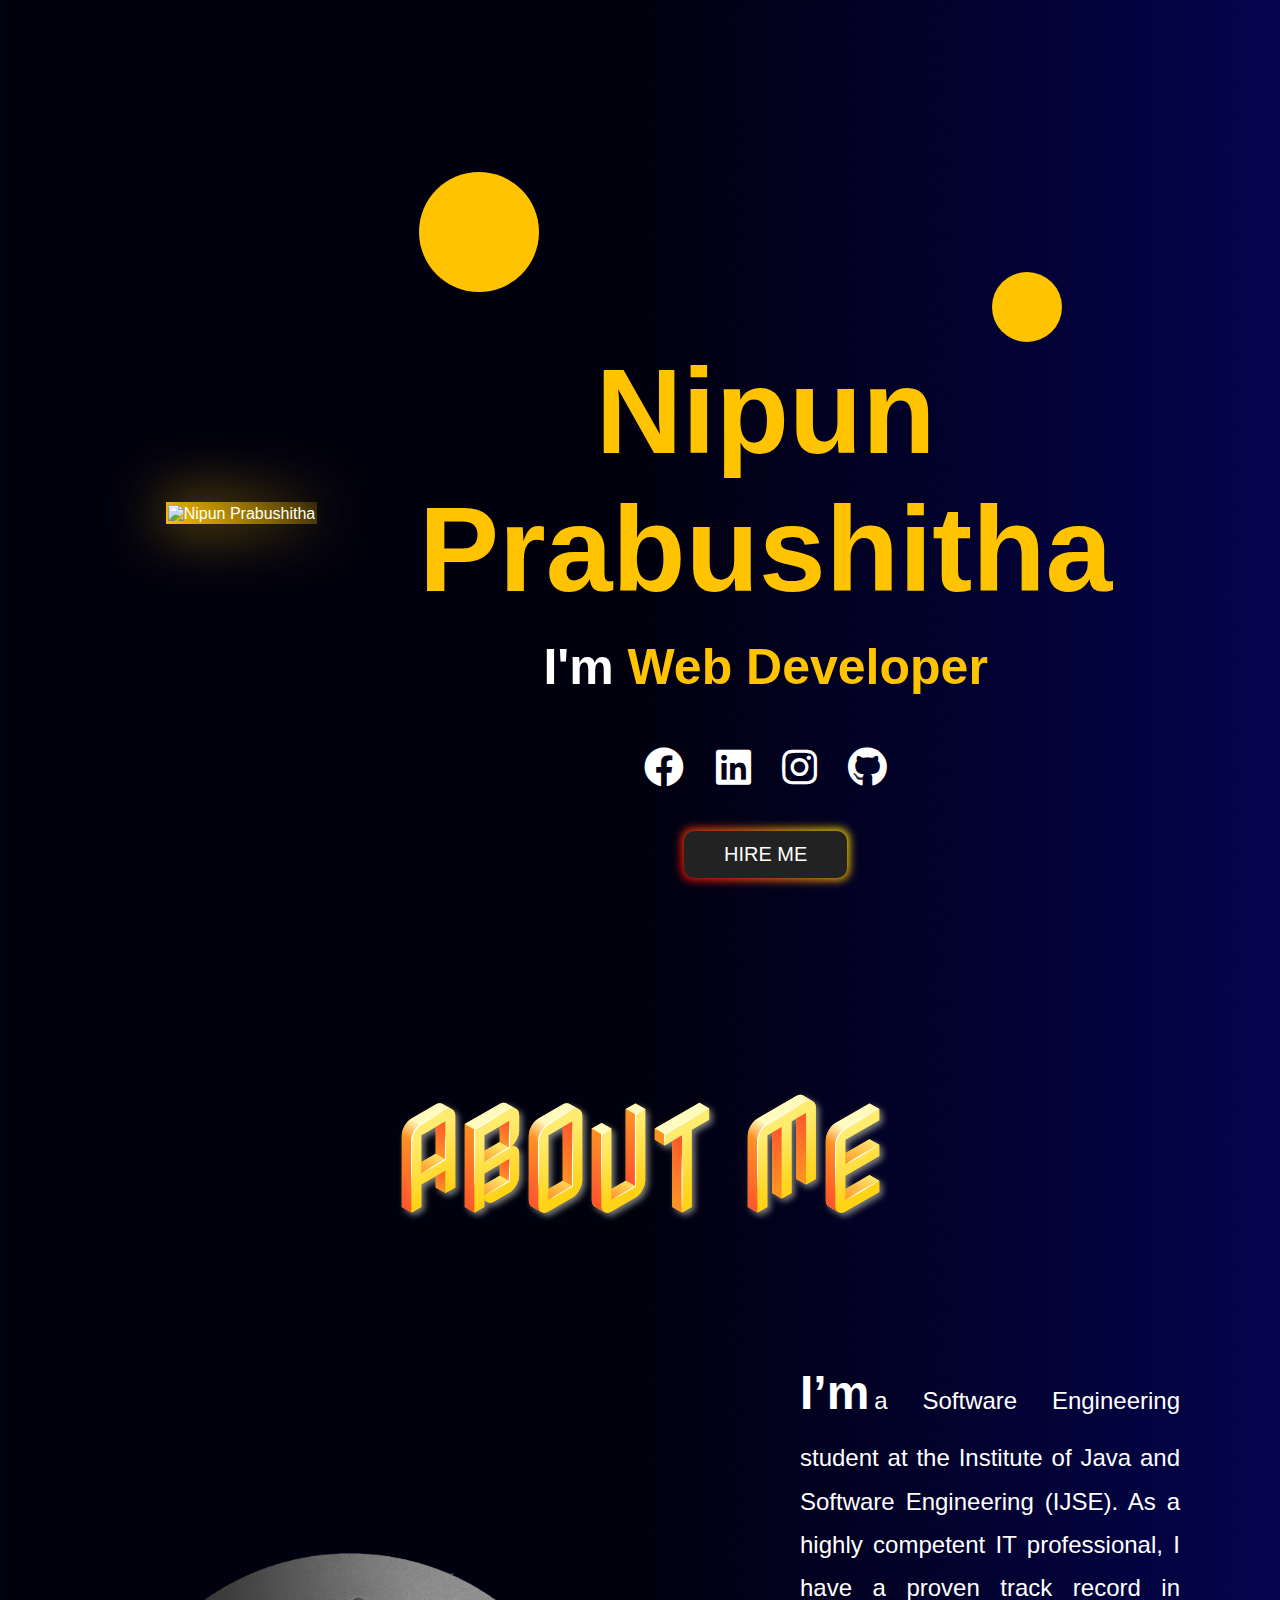
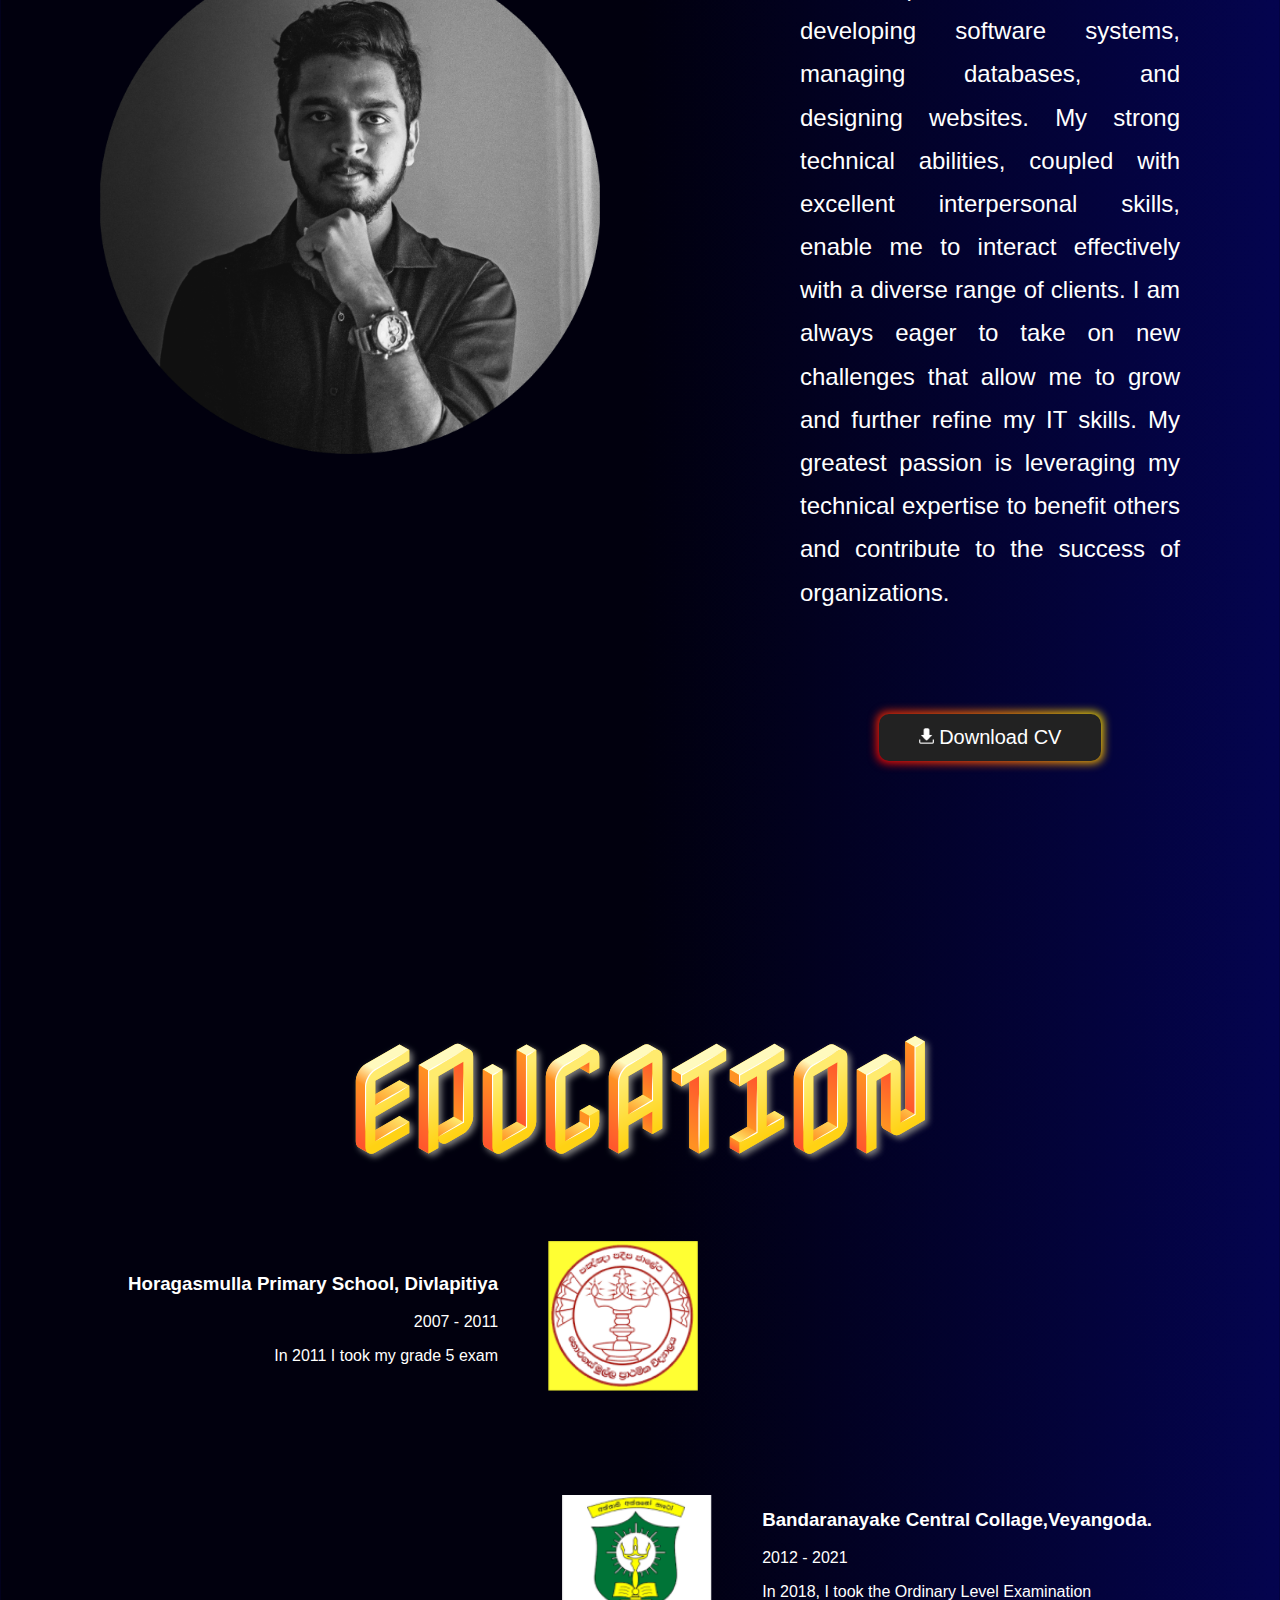
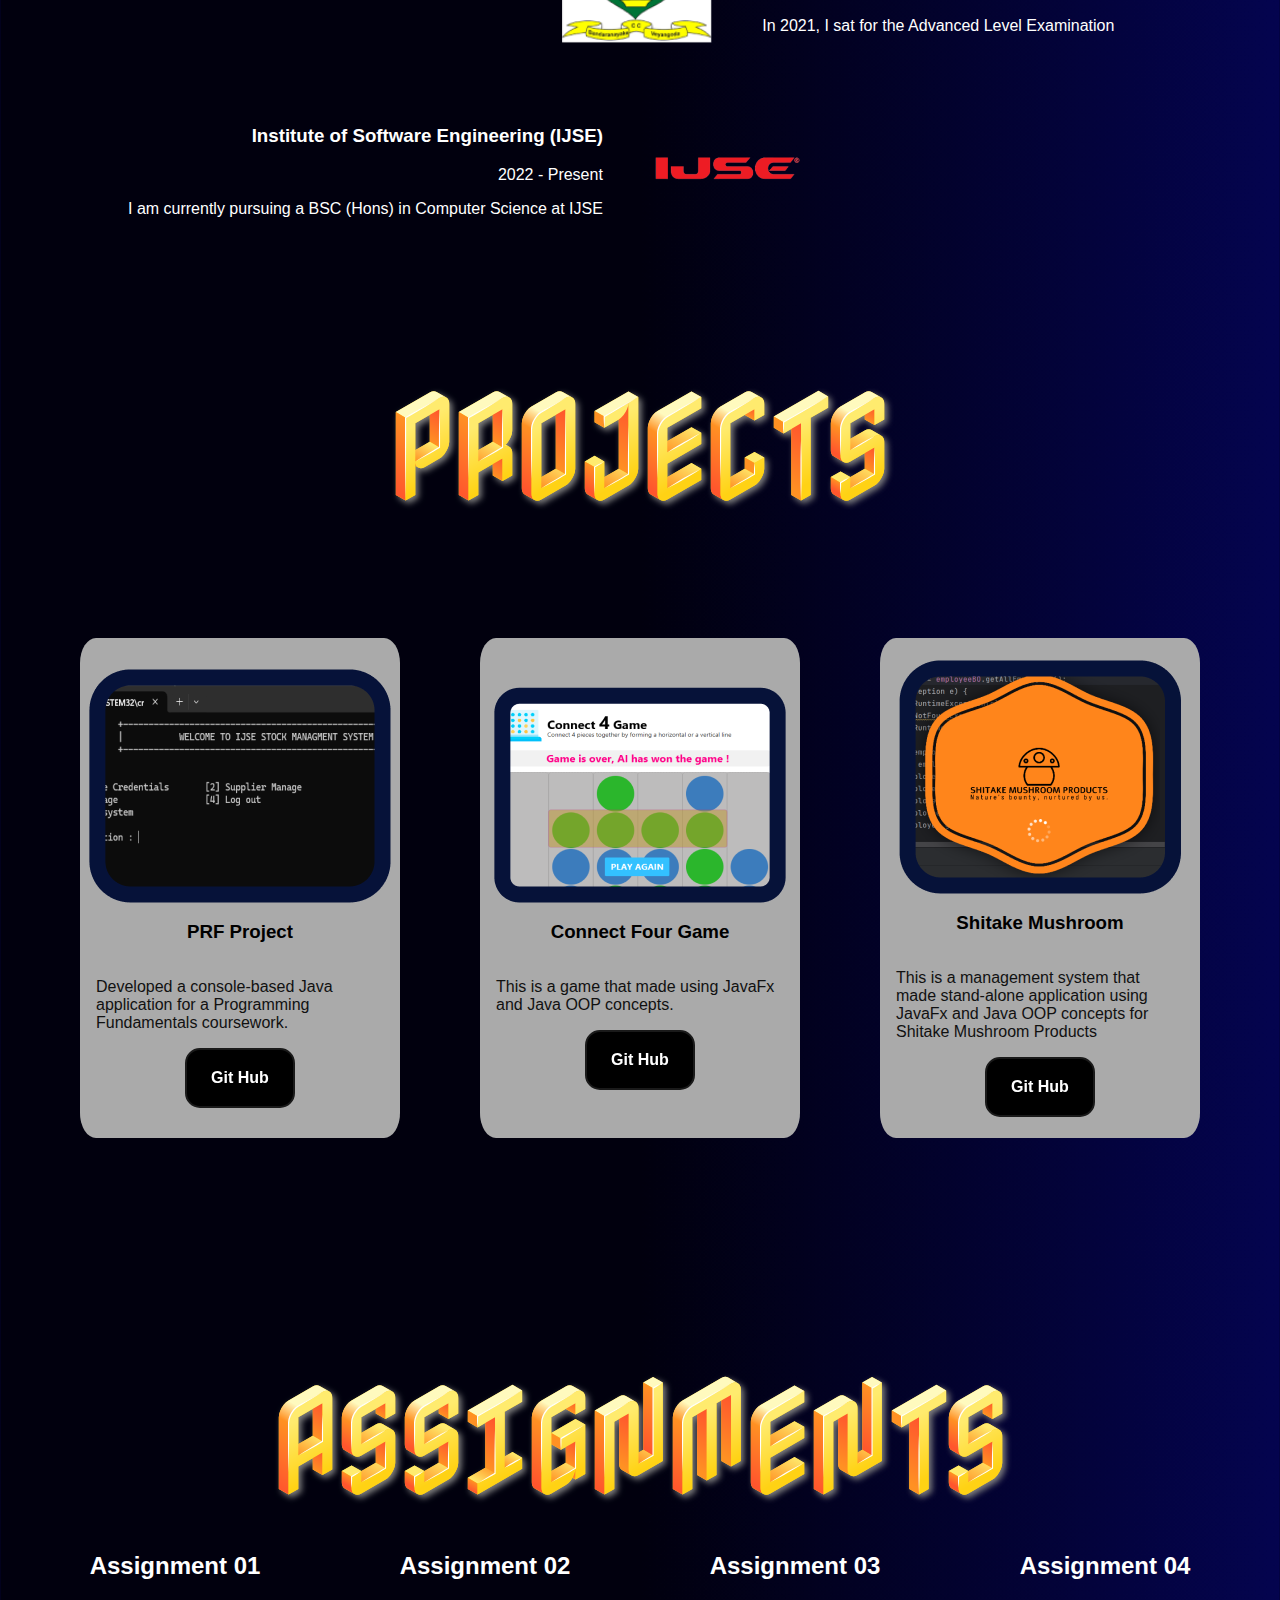
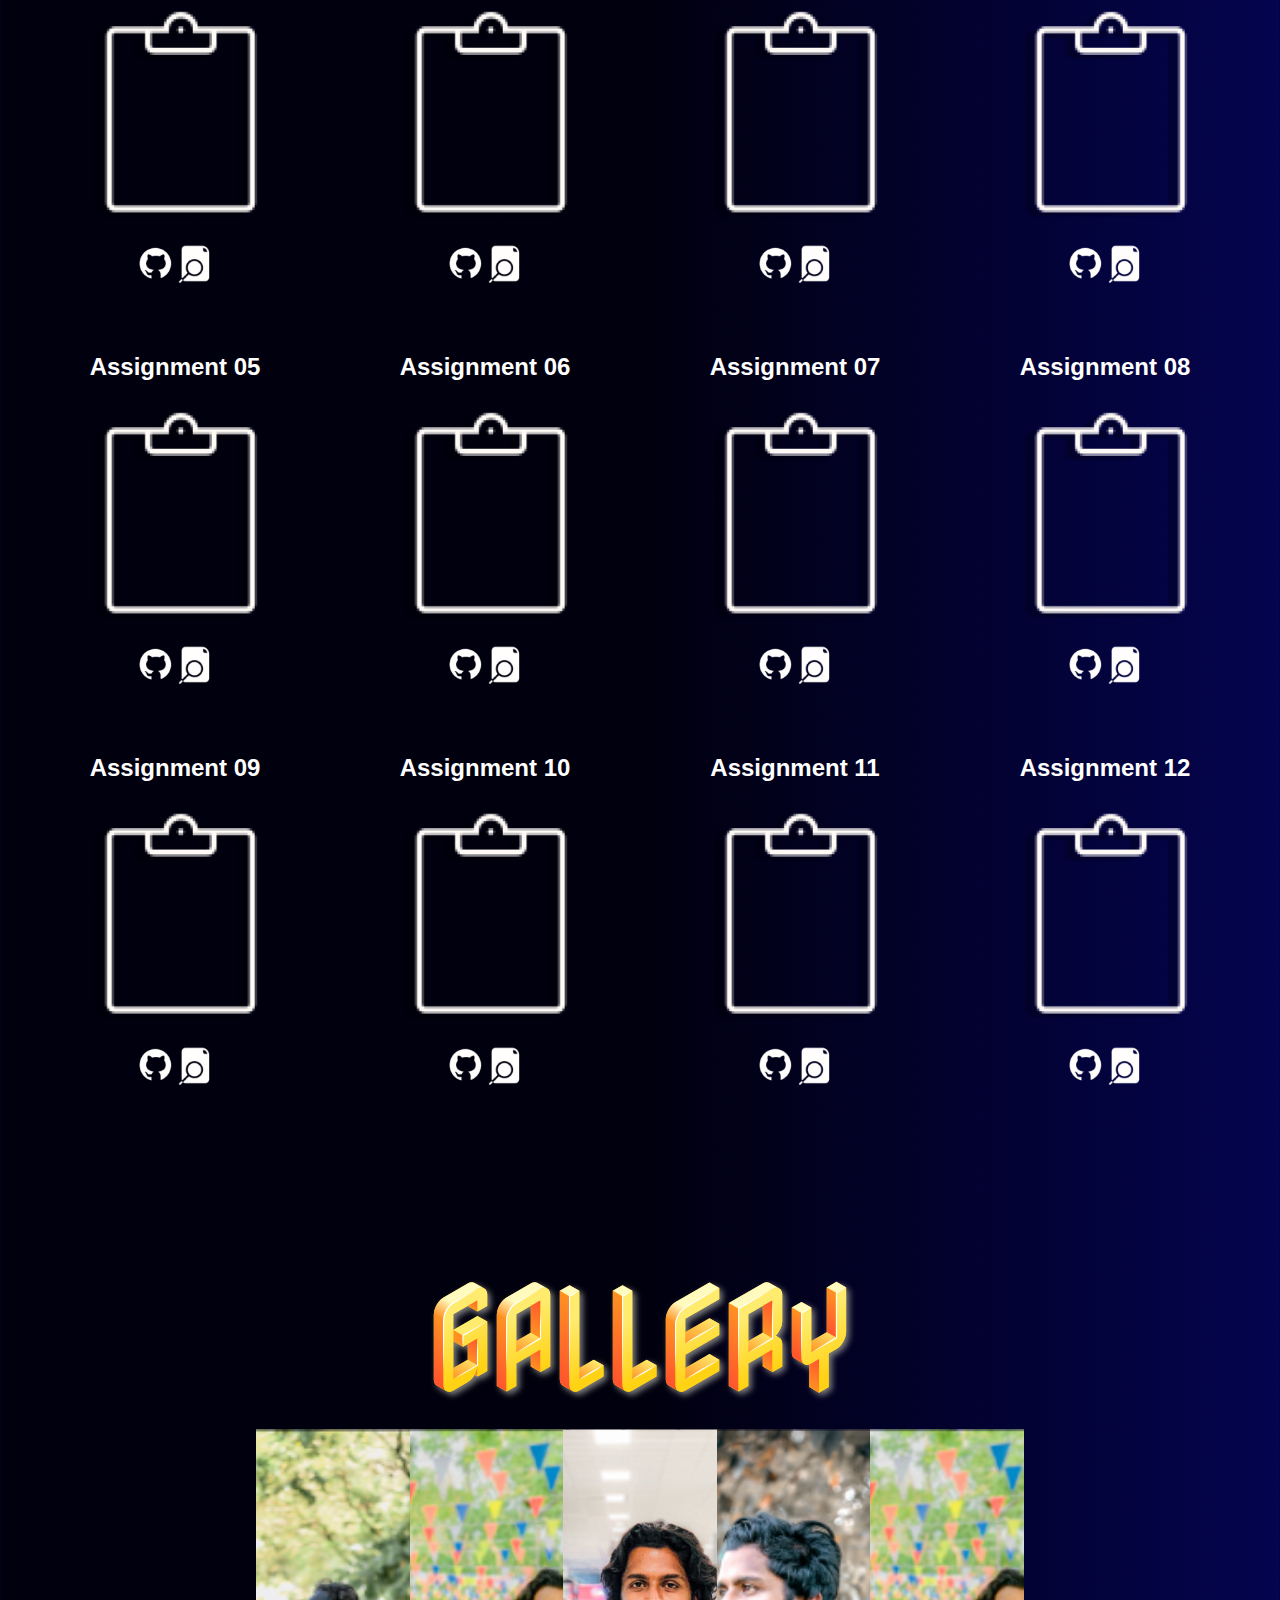
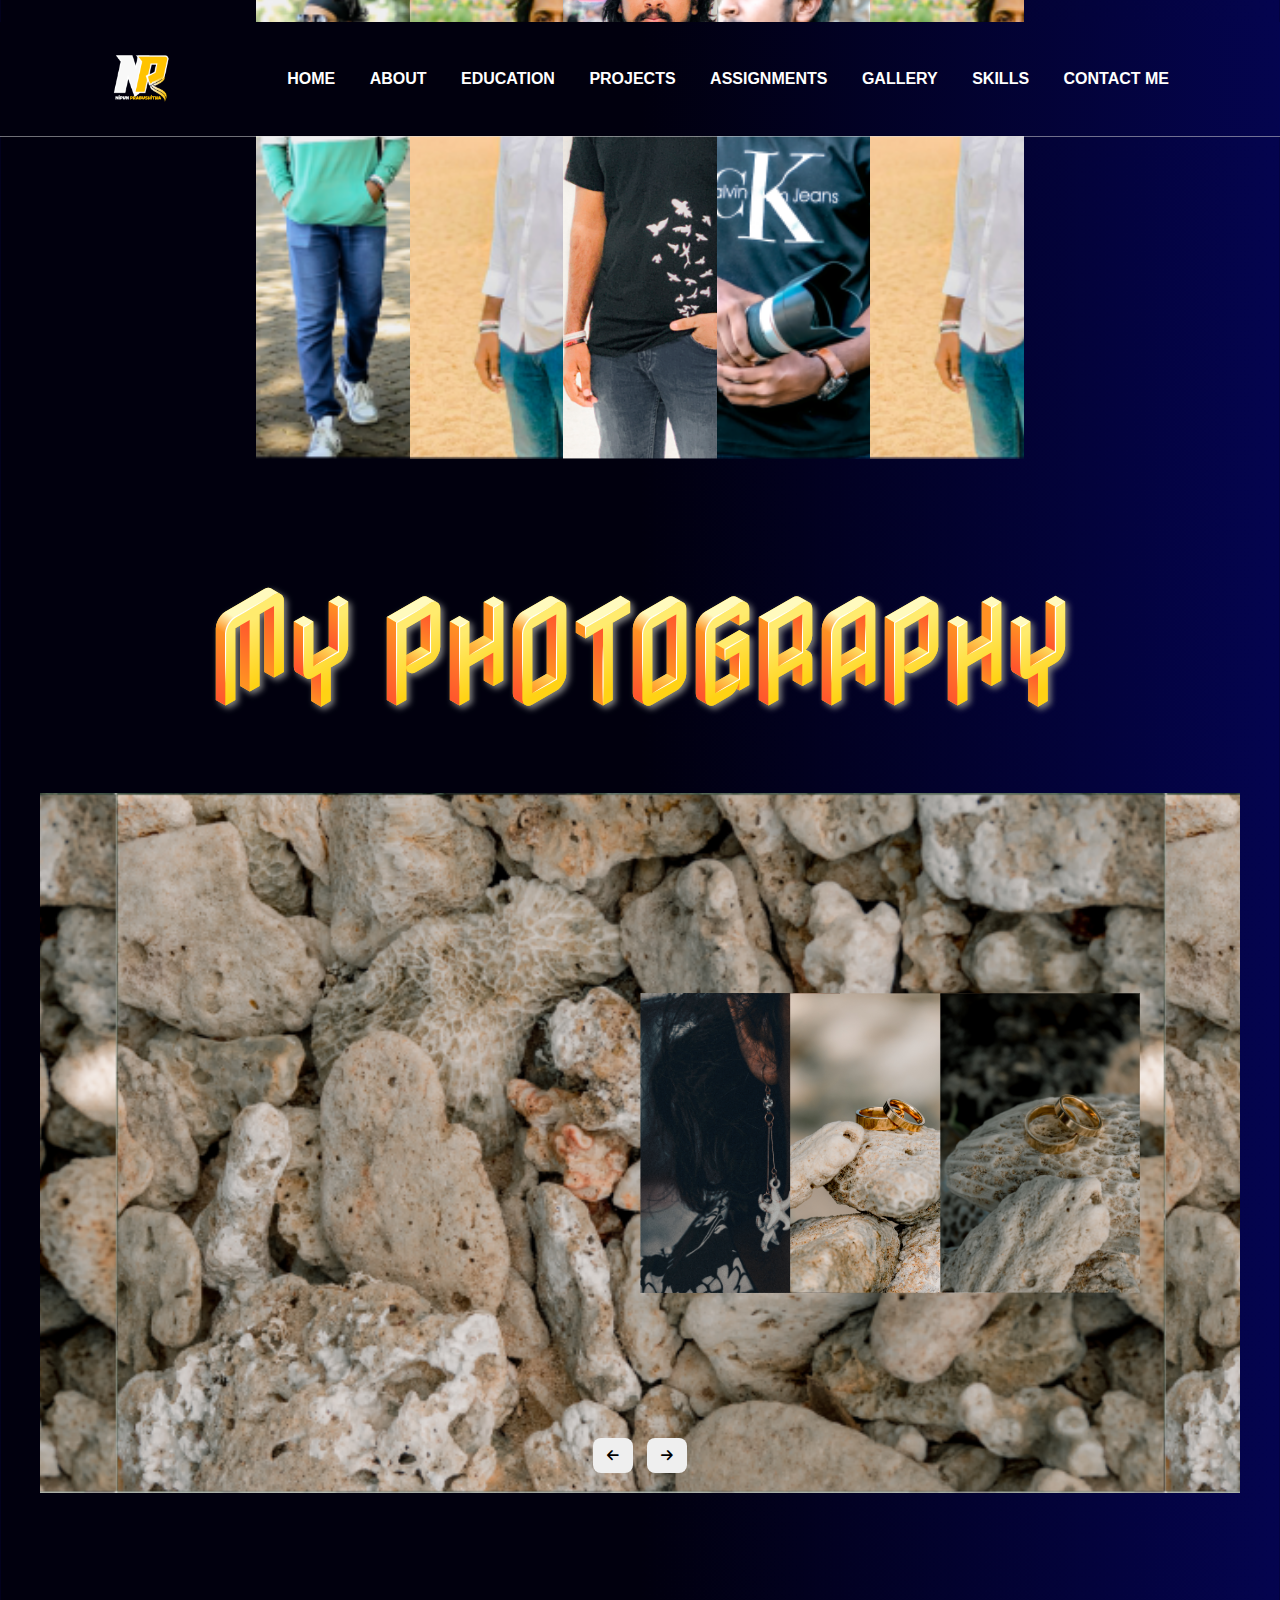
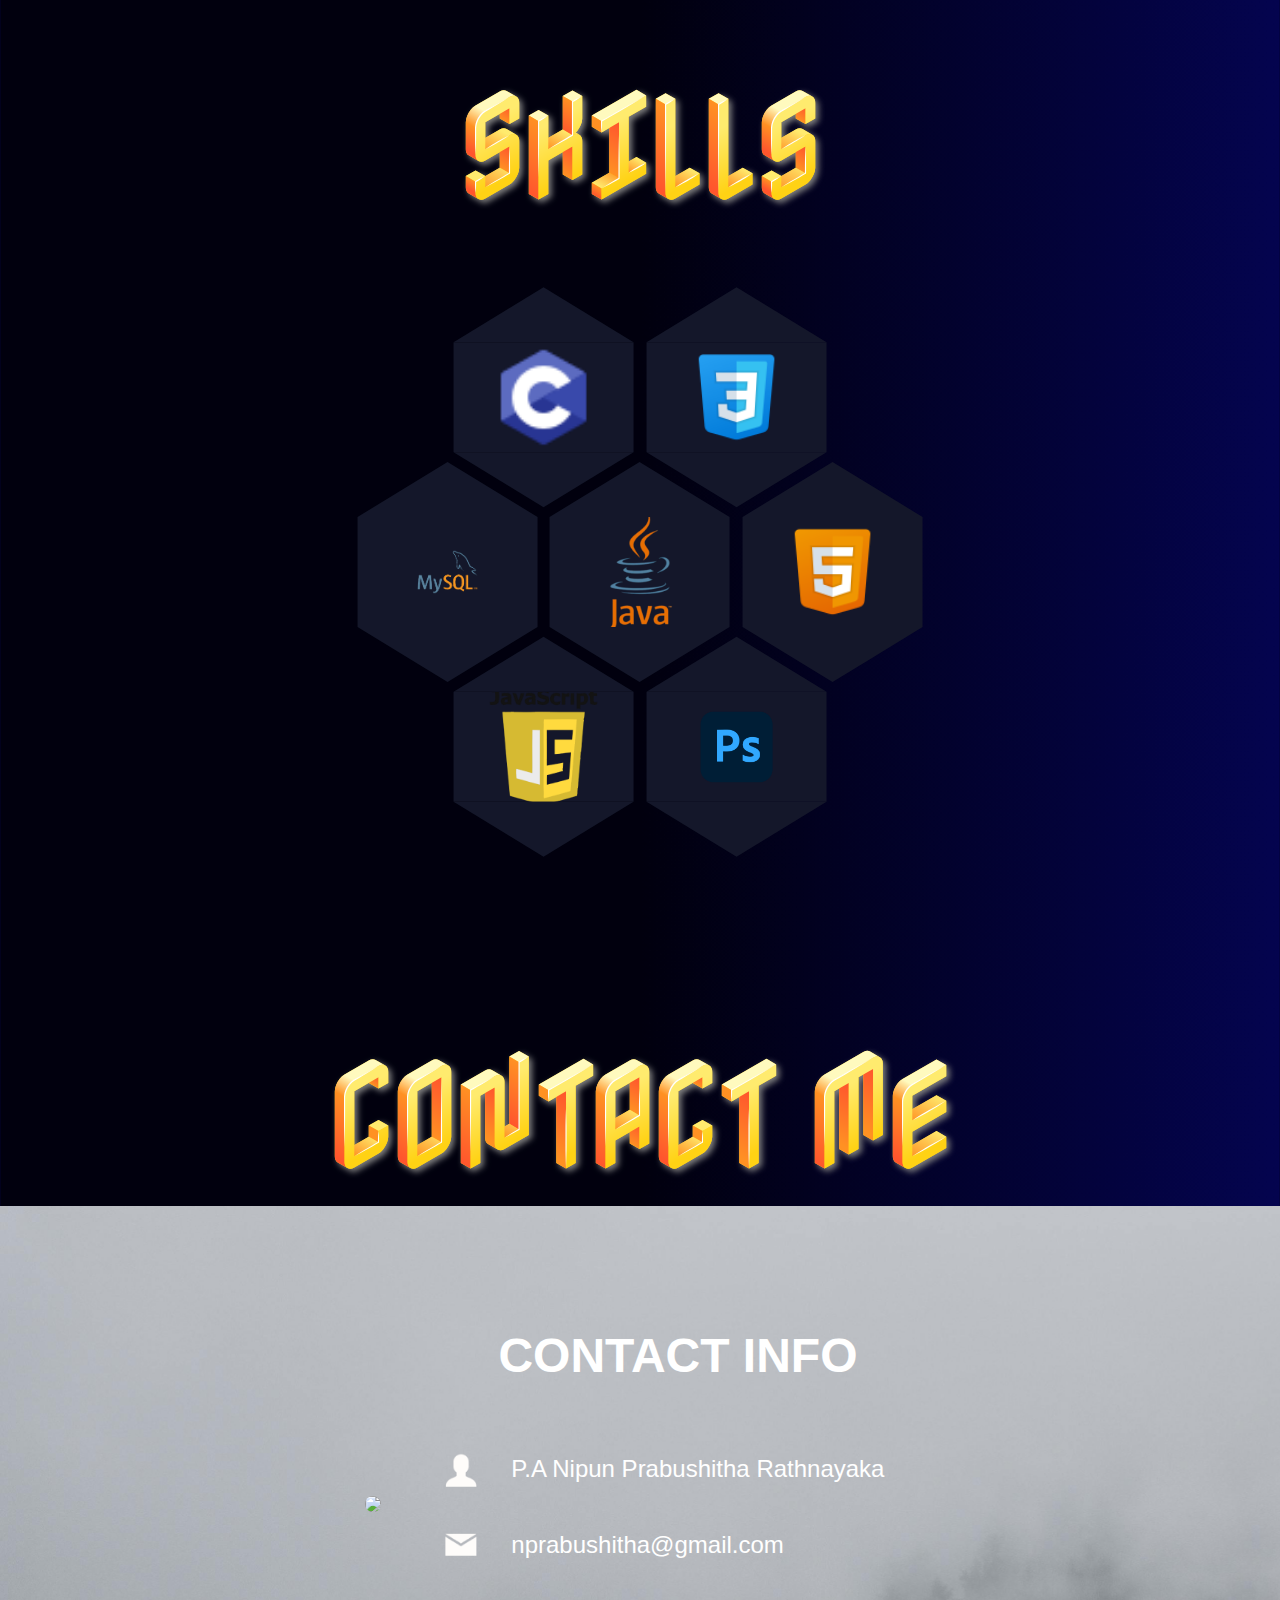
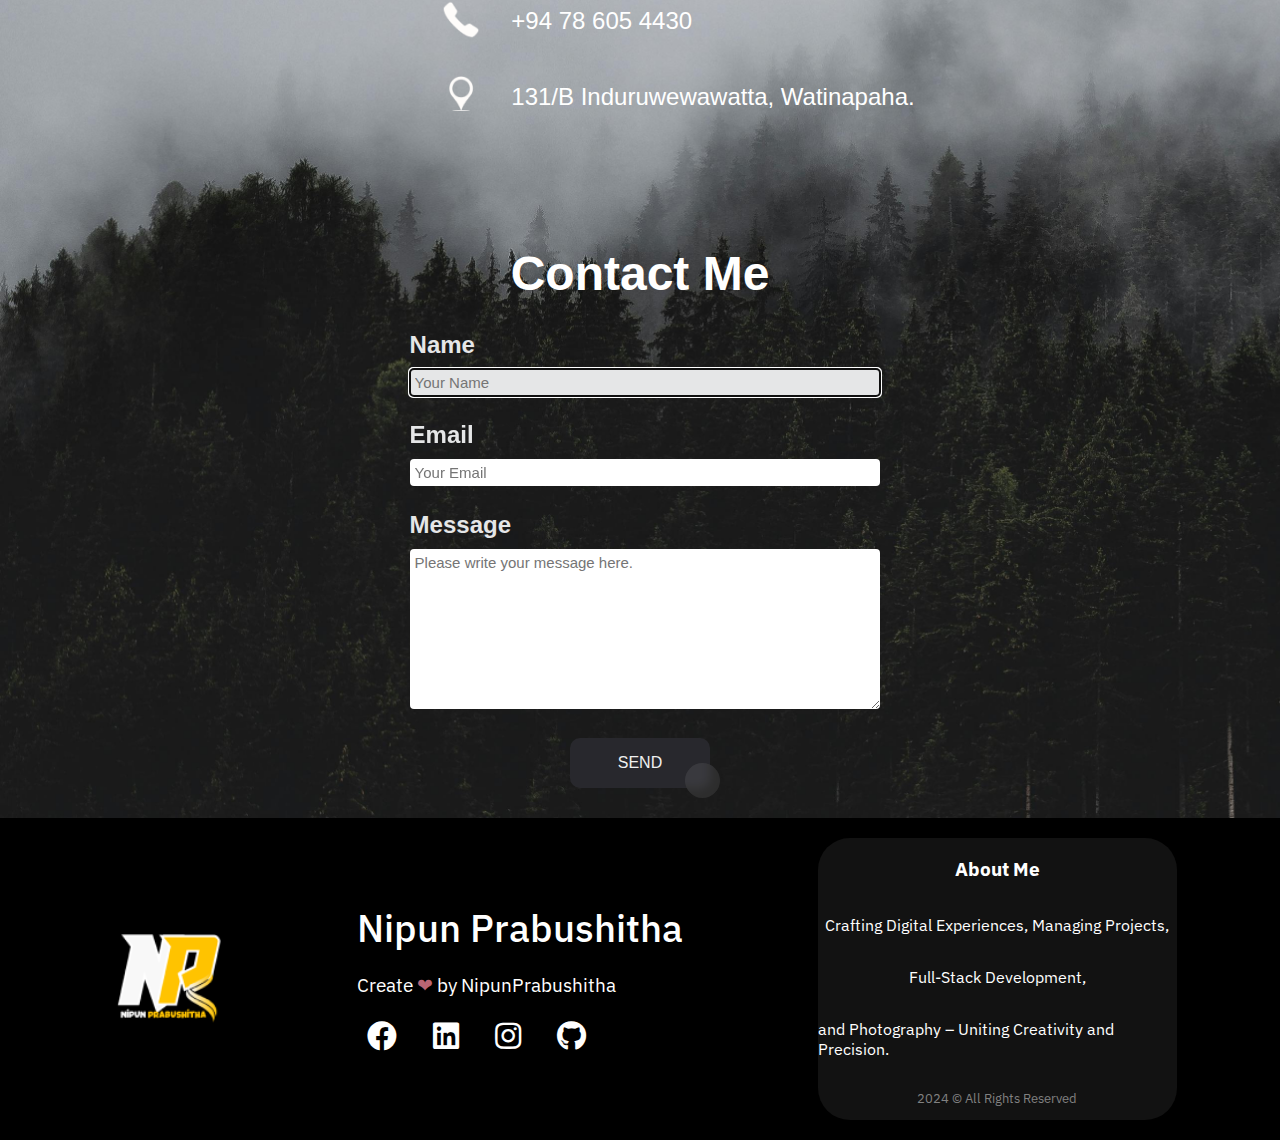
==== commit 72a109d1: "done about me mobile size" ====
--- a/index.html
+++ b/index.html
@@ -108,7 +108,7 @@
     <section id="about" class="Topic">
         <!--About me-->
         <h2 class="section-title">ABOUT ME</h2>
-        <div>
+        <div id="aboutMe">
         <div id="aboutPhoto">
             <img src="assest/images/DSC_7329-photoaidcom-cropped 2.png" alt="About Me" width="300">
         </div>
--- a/assest/style/stylesheet.css
+++ b/assest/style/stylesheet.css
@@ -2279,8 +2279,381 @@
         left: 0;
     }
 
-
-
+    /*Home*/
+
+    #home{
+        width: 90%;
+        height: 350px;
+        display: flex;
+        flex-direction: column;
+        justify-content: space-evenly;
+        align-items: center;
+
+    }
+    #circle1{
+        display: none;
+    }
+
+    #circle2{
+        display: none;
+    }
+    #homeMain{
+        display: flex;
+        justify-content:center;
+        width: 100%;
+        height: 380px;
+        padding-top:80px;
+    }
+    #homeMyName>div:first-child>h1{
+        font-size: 30px;
+        margin-bottom:10px;
+    }
+    #homeMyName>div:nth-child(2)>h2{
+        font-size: 10px;
+        margin-bottom:10px;
+
+    }
+    #homeMyName{
+        margin-bottom: 20px;
+    }
+    .social-icons a {
+        font-size: 15px; /* Medium size */
+    }
+    #homePhoto>img{
+        width: 100px;
+        height: auto;
+    }
+    #homeIcons>div:nth-child(2){
+        margin-top: 10px;
+    }
+    #homeButton>button{
+        width: 100px;
+        height: 28px;
+        font-size: 8px;
+    }
+    .social-icons>a{
+        margin: 0 2px;
+    }
+
+    #homeIcons>div:first-child{
+        margin: 0;
+    }
+
+
+    /*About me*/
+
+    #aboutMe{
+        flex-direction: column;
+        justify-content: center;
+    }
+
+    #aboutPhoto{
+        margin-top:30px ;
+        margin-bottom: -30px;
+    }
+    #aboutPhoto>img{
+        width:100px;
+        height: auto;
+    }
+    #about>div>div:nth-child(2)>div:nth-child(2){
+        margin: 0px;
+    }
+    #aboutDis{
+        margin: 40px;
+        margin-bottom:0 ;
+
+    }
+    .about-description p {
+        font-size: 0.5rem;           /* Set text size to 1.2rem */
+        line-height: 1.4;            /* Improve readability with proper line height */
+        font-weight: 400;            /* Regular font weight */
+        margin-bottom: 10px;         /* Add space after paragraph */
+    }
+    .first-word {
+        font-size: 1rem;         /* Increase font size */
+        font-weight: bold;         /* Make it bold */
+        margin-right: 2px;         /* Add a little space after the first word */
+    }
+    #cvButton>a>button{
+        width: 100px;
+        height: 26px;
+        font-size: 8px;
+    }
+    #cvButton>a>button>img{
+        width: 8px;
+        height: auto;
+    }
+
+    /*Education*/
+
+    .eduImage{
+        margin: 30px;
+    }
+    .eduImage>img{
+        width: 100px;
+    }
+    .edutext{
+        text-align: end;
+    }
+    .eduFont>h3{
+        font-size: 1rem;
+    }
+    .eduFont>p{
+        font-size: 0.7rem;
+    }
+
+
+    /*Projects*/
+
+    #prjAll{
+        margin-bottom: 40px;
+        margin-top: 40px;
+    }
+    .prjCard{
+        width: 180px;
+        height: 320px;
+        background: #aaaaaa;
+        border-radius:5%;
+        display: flex;
+        justify-content: center;
+        align-items: center;
+    }
+    #prjImage1>img{
+        width: 120px;
+        height: auto;
+    }
+    #prjImage2>img{
+        width: 120px;
+        height: auto;
+    }
+
+    #prjImage3>img{
+        width: 120px;
+        height: auto;
+    }
+    .prjName>h3{
+        font-size: 1rem;
+    }
+    .prjDescription>p{
+        font-size: 0.8rem;
+    }
+    .prjButton>a>button{
+        font-size: 10px;
+    }
+    .button-27{
+        width: 100px;
+        min-height: 10px;
+    }
+
+    /*Assignments*/
+    #assignmentSec{
+        display: grid;
+        grid-template-columns: repeat(3,1fr);
+        grid-template-rows: repeat(4,1fr);
+    }
+    .assignmentClipBoard>img{
+        width:100px;
+    }
+    .assignmentG\&V>img{
+        width:20px;
+    }
+    .assignmentCard{
+        margin-right: 8px;
+        margin-left: 8px;
+        margin-bottom: 8px;
+    }
+    .assignmentNumber>h2{
+        font-size: 1rem;
+    }
+
+
+    /*My photography*/
+
+    .containerPhoto{
+        width: 600px;
+        height: 350px;
+    }
+
+    .containerPhoto .slidePhoto .itemPhoto{
+        width: 100px;  /*blnna*/
+        height: 180px;
+    }
+
+    .slidePhoto .itemPhoto:nth-child(1),
+    .slidePhoto .itemPhoto:nth-child(2){
+        top: 0;
+        left: 0;
+        transform: translate(0, 0);
+        border-radius: 0;
+        width: 100%;
+        height: 100%;
+    }
+
+
+    .slidePhoto .itemPhoto:nth-child(3){
+        left: 50%;
+    }
+    .slidePhoto .itemPhoto:nth-child(4){
+        left: calc(50% + 70px);  /*blnna*/
+    }
+    .slidePhoto .itemPhoto:nth-child(5){
+        left: calc(50% + 140px);   /*blnna*/
+    }
+
+    /* here n = 0, 1, 2, 3,... */
+    .slidePhoto .itemPhoto:nth-child(n + 6){
+        left: calc(50% + 210px); /*blnna*/
+        opacity: 0;
+    }
+    #PhotographySEC{
+        width: 100%;
+        height: 500px;
+    }
+
+
+    /*Skills*/
+
+    .containerH {
+        position: relative;
+        height: 70vh;
+        overflow: hidden;
+    }
+
+    /* Hexagons Animations */
+
+
+    .hexagons {
+        min-width: 340px;
+        width: 80%;
+        text-align: center;
+    }
+
+
+    .hexagons__cell {
+        display: inline-block;
+        position: relative;
+        width: 120px; /* Doubled width */
+        height: 60px; /* Doubled height */
+        background-color: #14172a;
+        margin: 40px 4px; /* Adjusted margin */
+        animation: fadeHexagon infinite cubic-bezier(0.445, 0.05, 0.55, 0.95) 4s;
+    }
+
+    .hexagons__cell:before,
+    .hexagons__cell:after {
+        content: "";
+        position: absolute;
+        left: 0;
+        border-left: 60px solid transparent; /* Adjusted for larger hexagons */
+        border-right: 60px solid transparent; /* Adjusted for larger hexagons */
+    }
+
+    .hexagons__cell:before {
+        bottom: 100%;
+        border-bottom: 35px solid #14172a; /* Adjusted for larger hexagons */
+    }
+
+    .hexagons__cell:after {
+        top: 100%;
+        border-top: 35px solid #14172a; /* Adjusted for larger hexagons */
+    }
+    .hexagons__cell--1{
+        background-image: url(../images/Cicon.png); /* Add your image URL here */
+        background-size:50%;
+        background-position: center;
+        background-repeat: no-repeat;
+    }
+    .hexagons__cell--2{
+        background-image: url(../images/CSSI.png); /* Add your image URL here */
+        background-size:50%;
+        background-position: center;
+        background-repeat: no-repeat;
+    }
+    .hexagons__cell--3{
+        background-image: url(../images/htmlI.png); /* Add your image URL here */
+        background-size:50%;
+        background-position: center;
+        background-repeat: no-repeat;
+    }
+    .hexagons__cell--4{
+        background-image: url(../images/photoshopI.png); /* Add your image URL here */
+        background-size:50%;
+        background-position: center;
+        background-repeat: no-repeat;
+    }
+    .hexagons__cell--5{
+        background-image: url(../images/JSI.png); /* Add your image URL here */
+        background-size:40%;
+        background-position: center;
+        background-repeat: no-repeat;
+    }
+    .hexagons__cell--6{
+        background-image: url(../images/mySQLI.png); /* Add your image URL here */
+        background-size:50%;
+        background-position: center;
+        background-repeat: no-repeat;
+    }
+    .hexagons__cell--7{
+        background-image: url(../images/javaI.png); /* Add your image URL here */
+        background-size:50%;
+        background-position: center;
+        background-repeat: no-repeat;
+    }
+
+    /*Contact Me*/
+    #CInfoTopic>h3{
+        font-size: 1.8rem;
+    }
+    #contactInfoDes>p{
+        font-size: 1rem;
+        margin-top:18px;
+        margin-bottom:20px;
+    }
+    #contactInfoIcons>img{
+        width: 30px;
+        height: auto;
+        margin-top:20px;
+        margin-bottom:21px;
+    }
+    #ContactTop>h1{
+        font-size: 2rem;
+    }
+    .required{
+        font-size: 0.8rem;
+    }
+    #contactMeImage>img{
+        width:300px;
+        height: auto;
+    }
+    #contactMeButton>button{
+        width:60px;
+        height: 20px;
+        font-size: 0.7rem;
+    }
+
+    /*Footer*/
+    #footerLogo>img{
+        width: 100px;
+        height: auto;
+    }
+    #footerName{
+        font-size: 1.8rem;
+    }
+    #creatorName{
+        font-size: 0.8rem;
+    }
+    .social>a{
+        font-size: 20px;
+        margin: 0 5px;
+    }
+    #footerAboutDis>p{
+        font-size: 0.6rem;
+        text-align: center;
+    }
+    #footerCopyRights{
+        font-size: 0.4rem;
+        text-align: center;
+    }
 
 
 }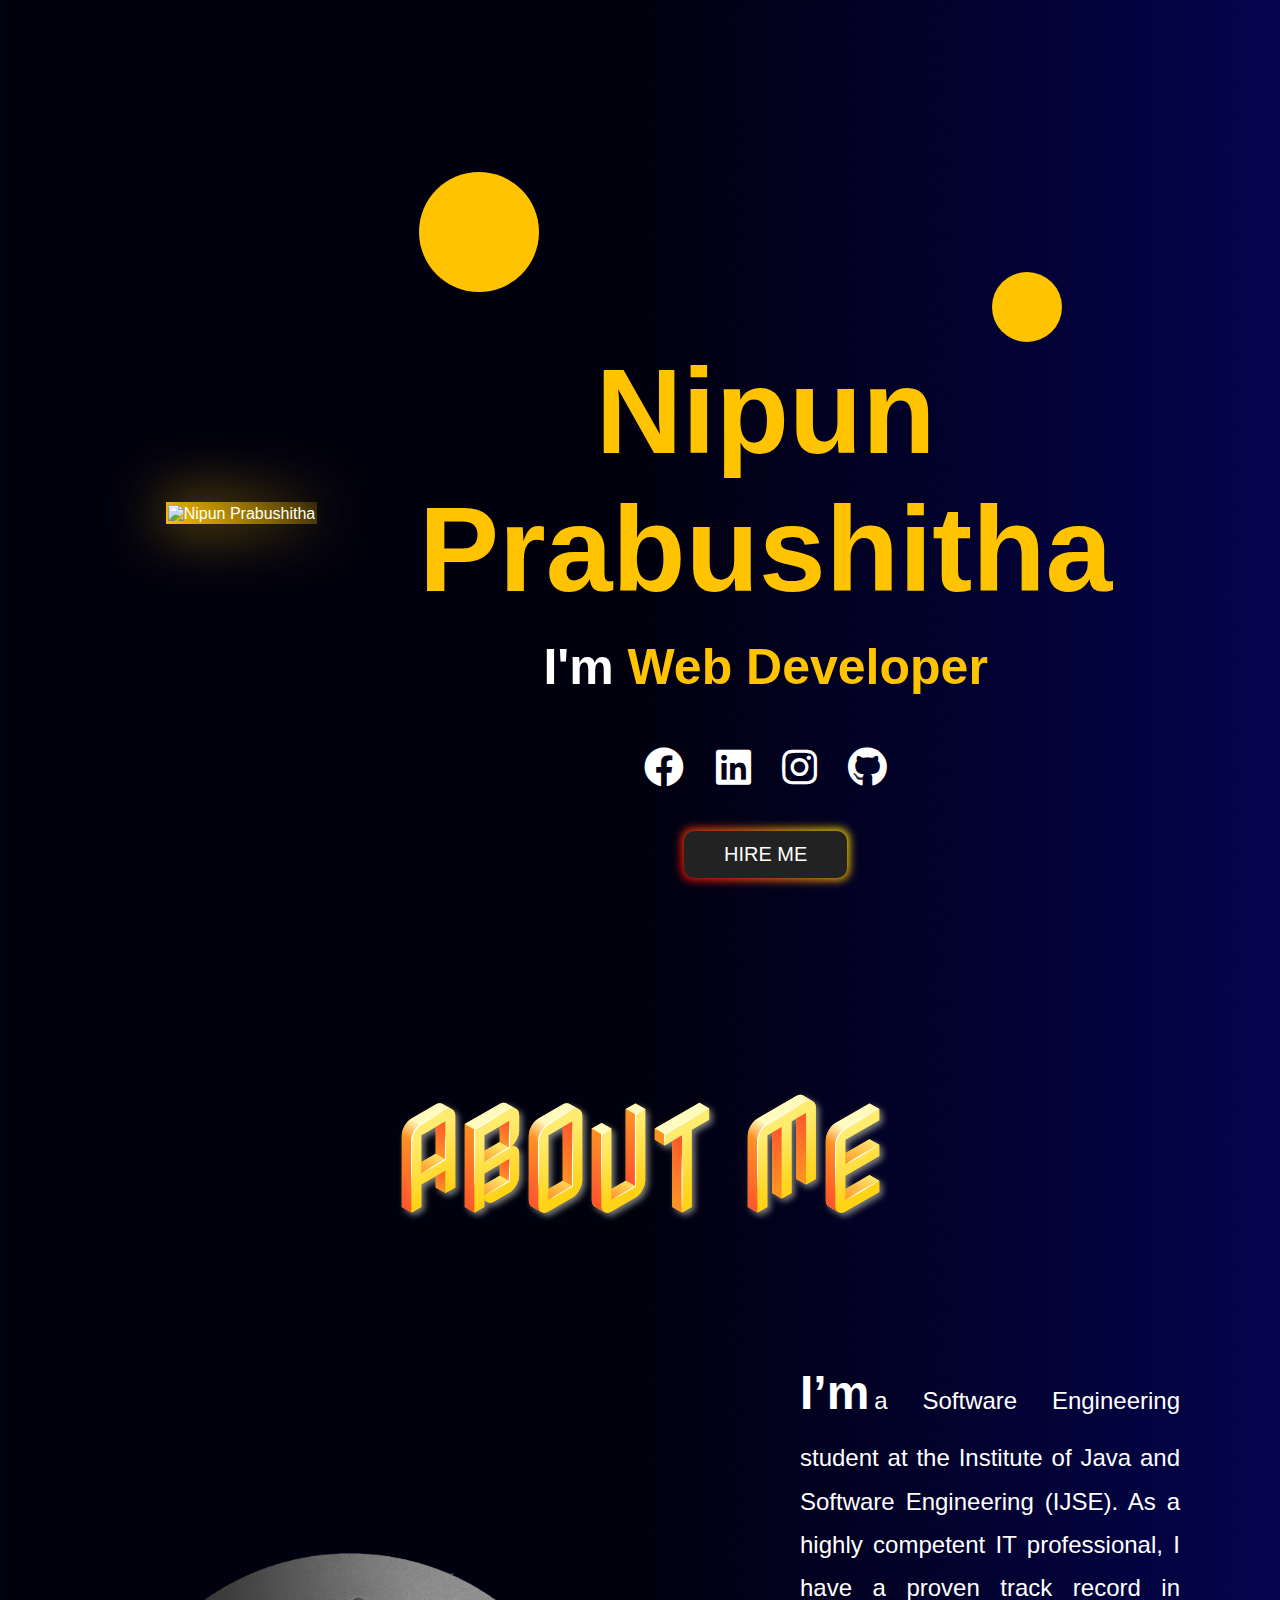
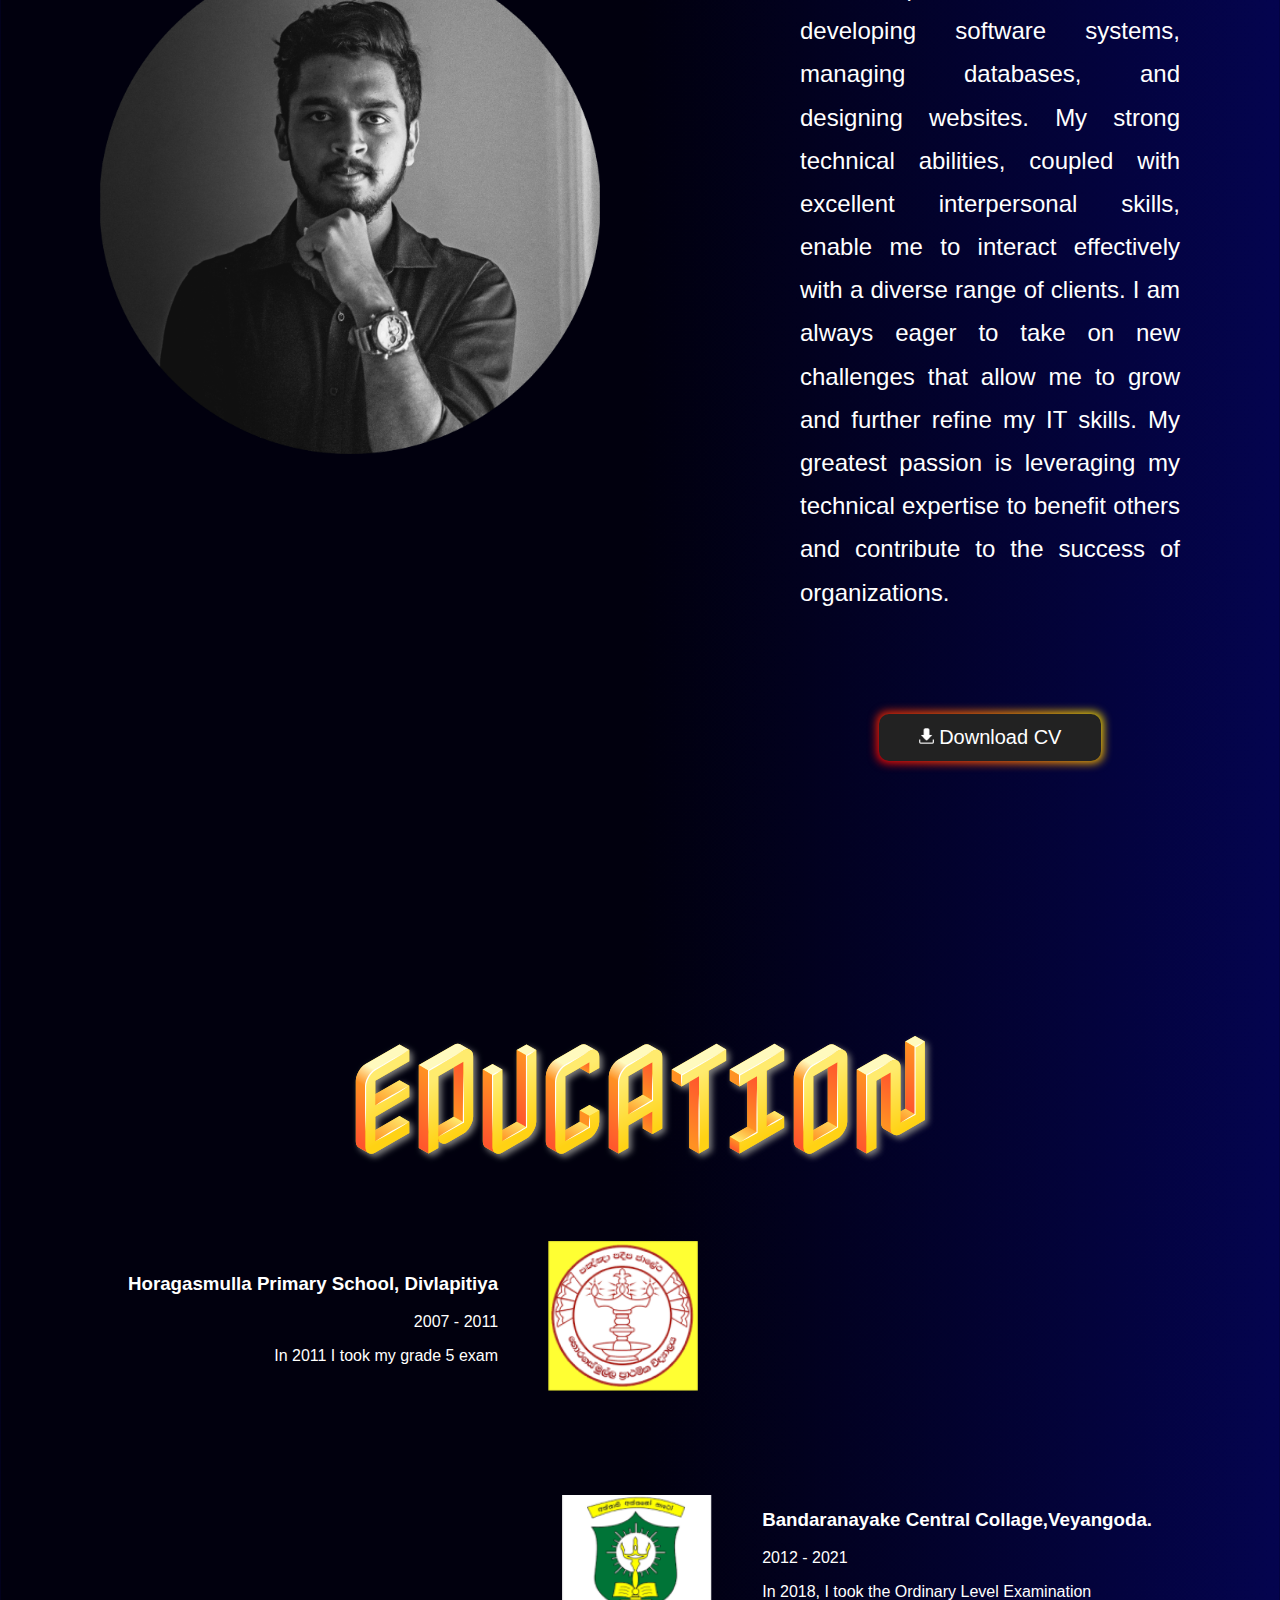
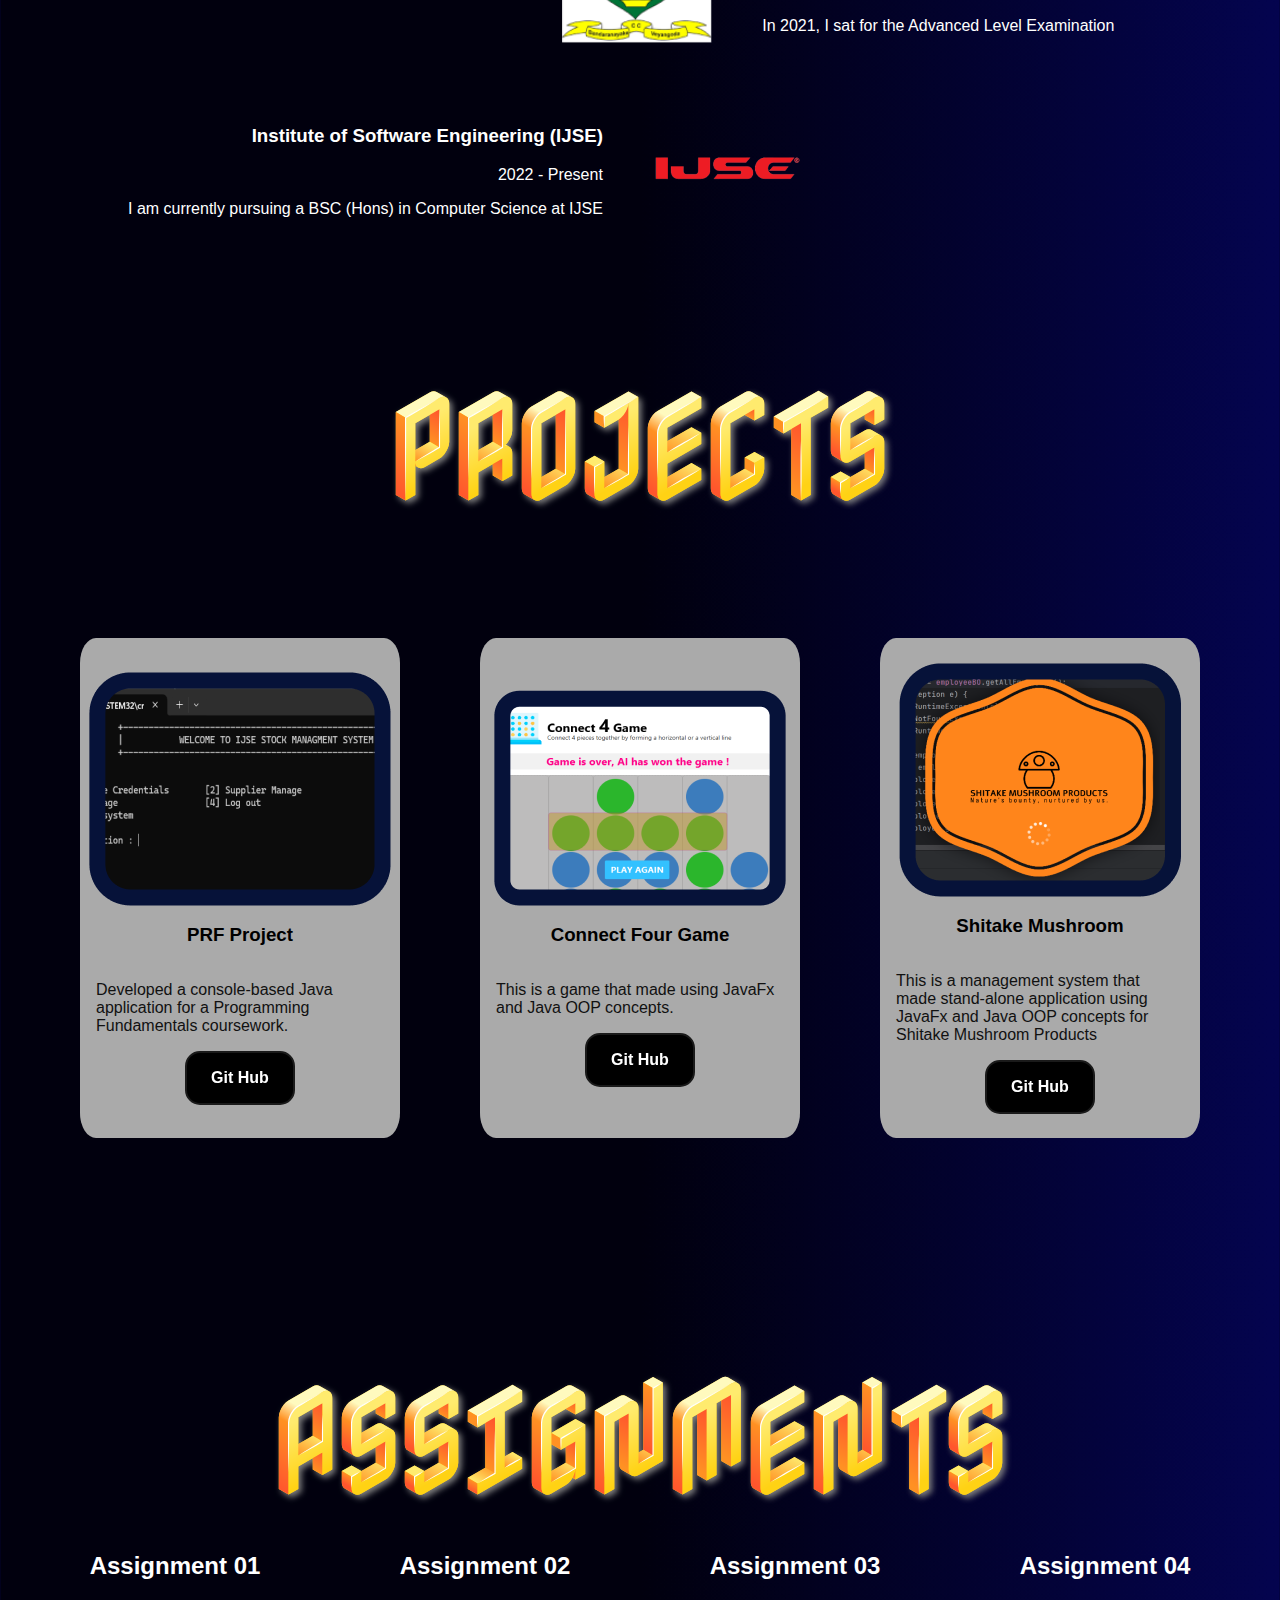
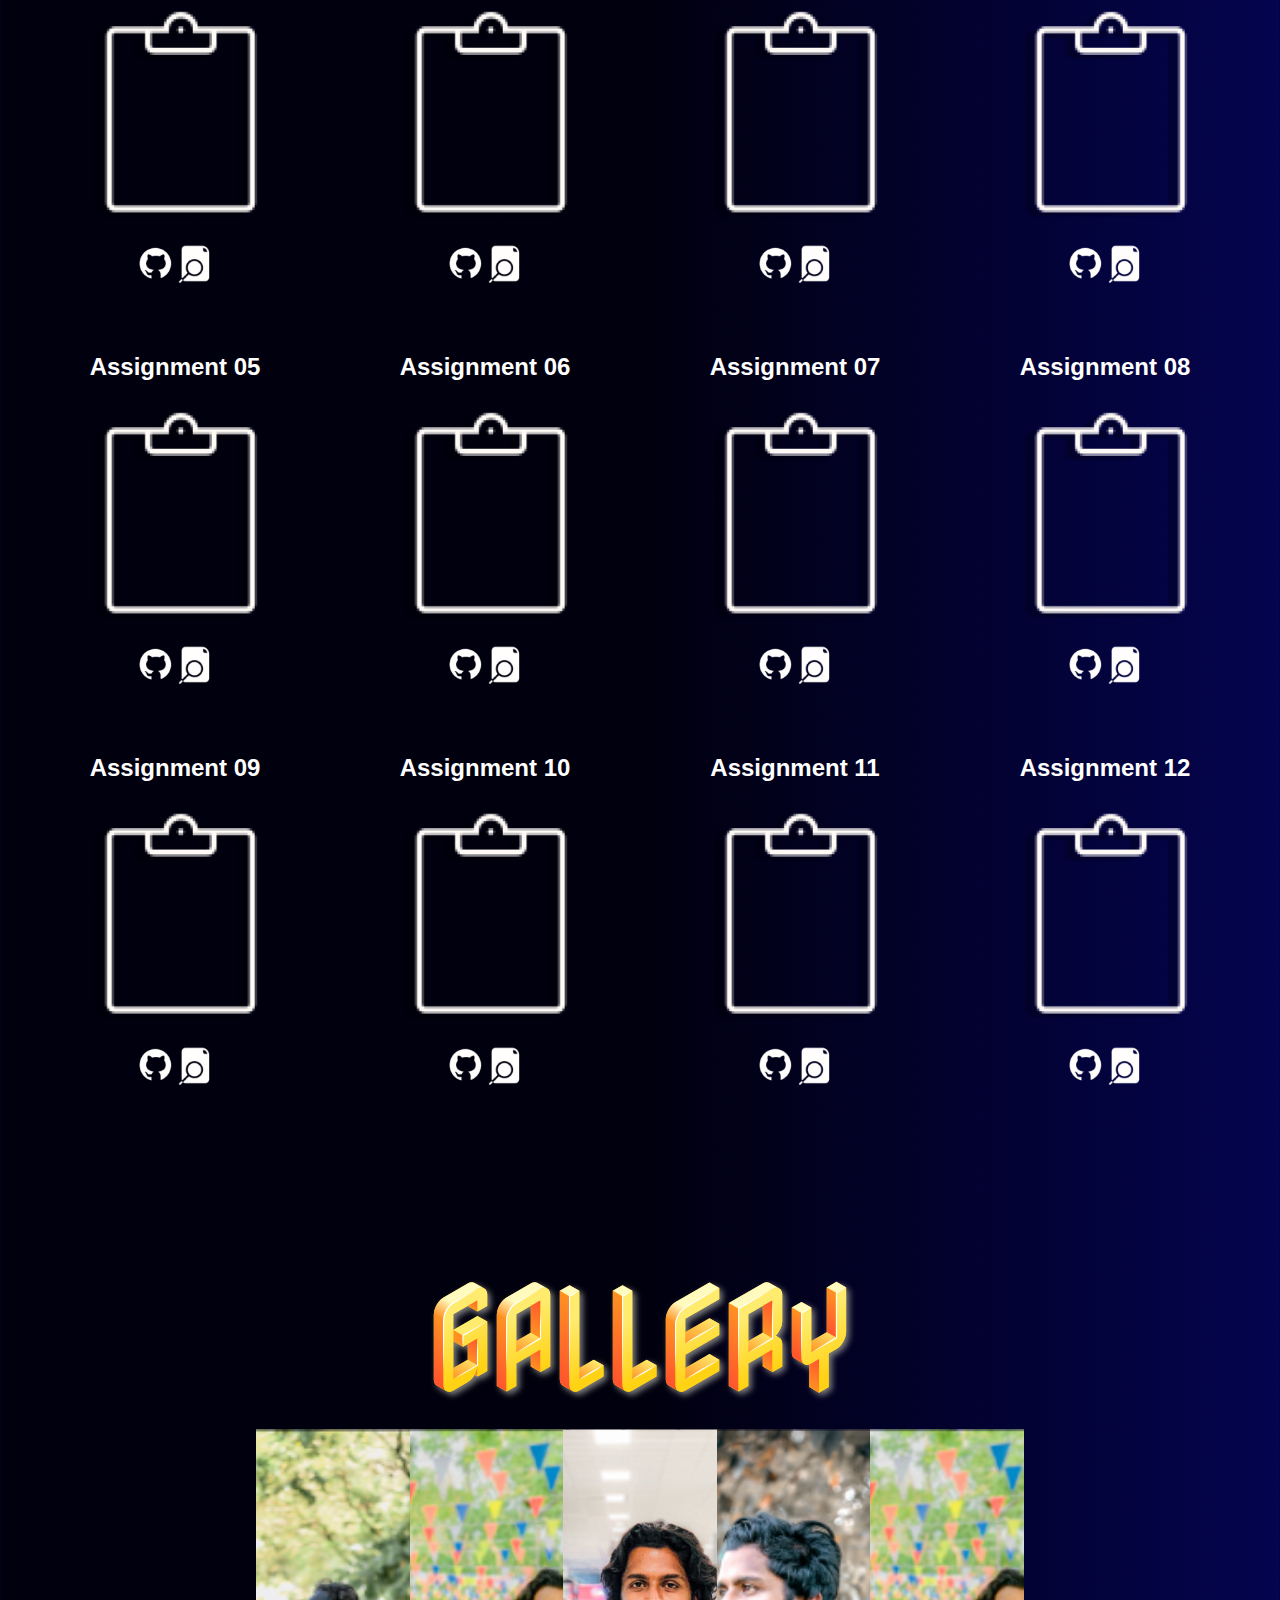
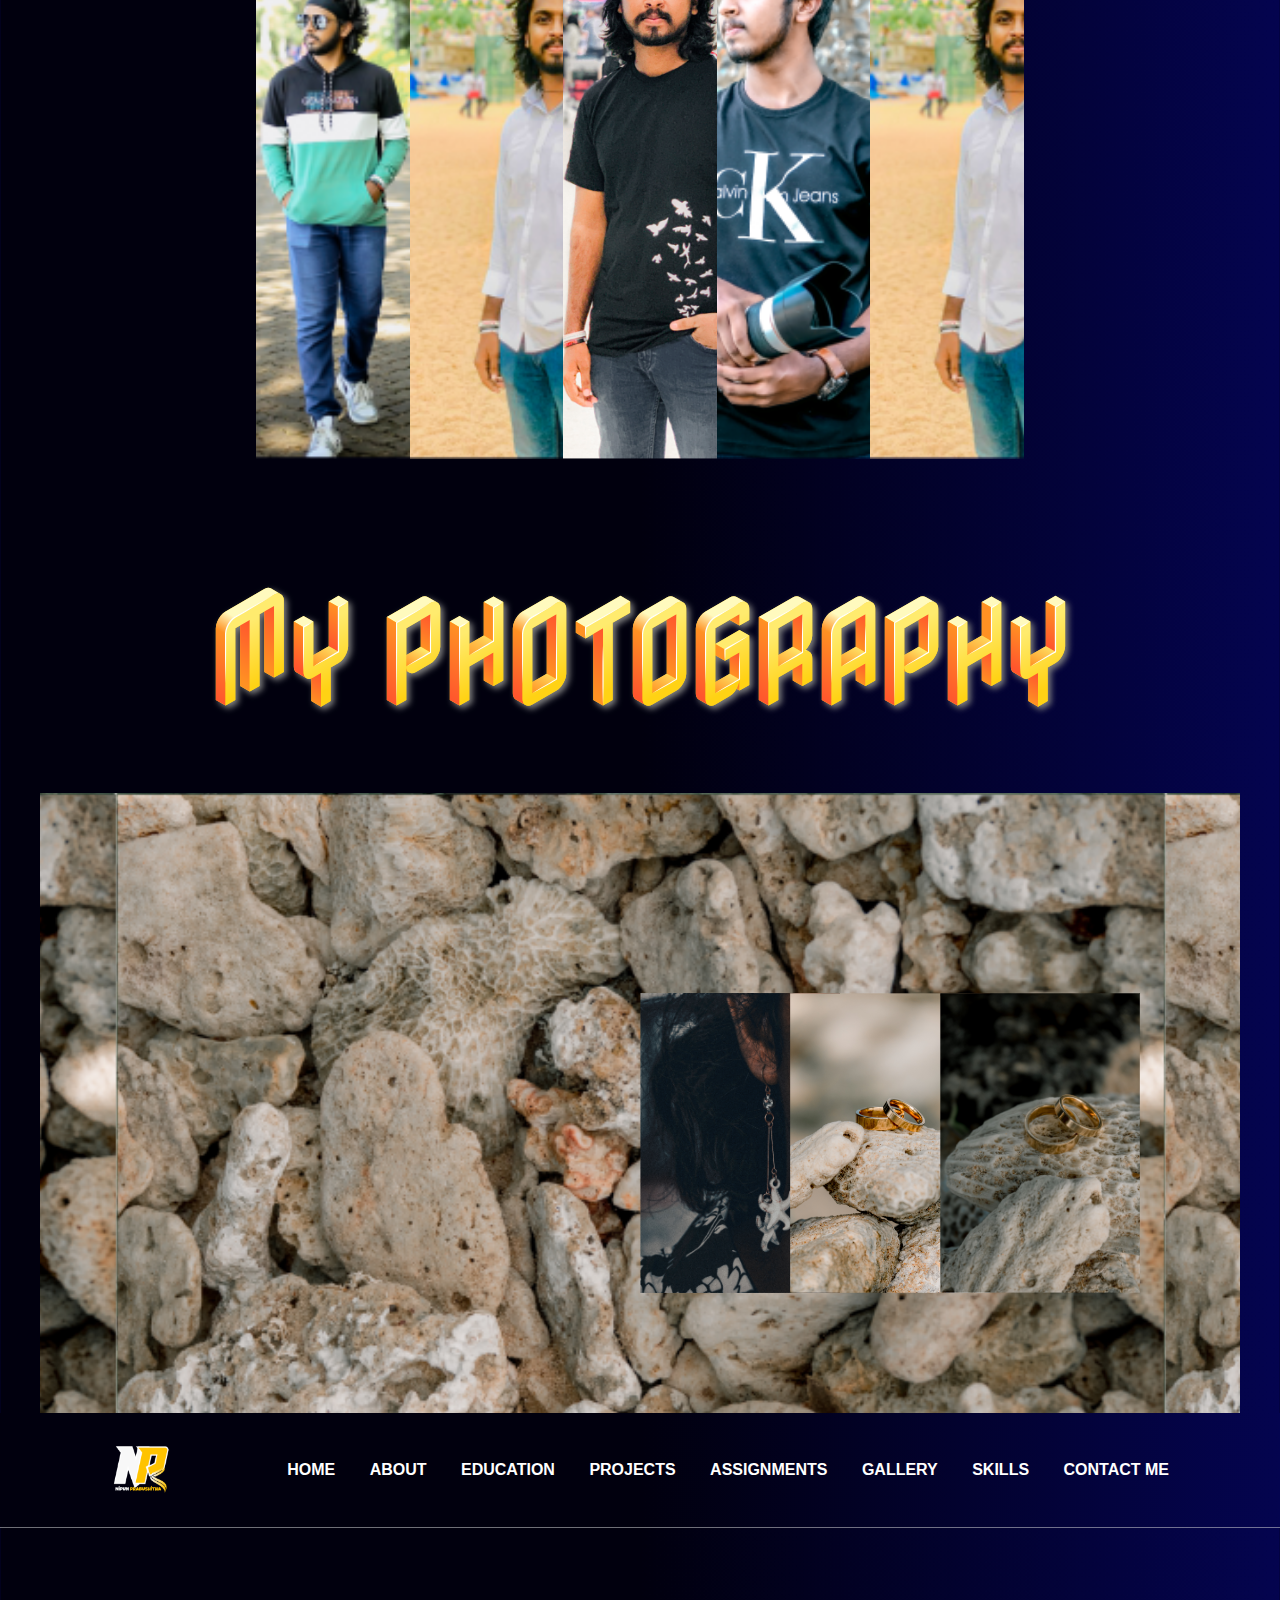
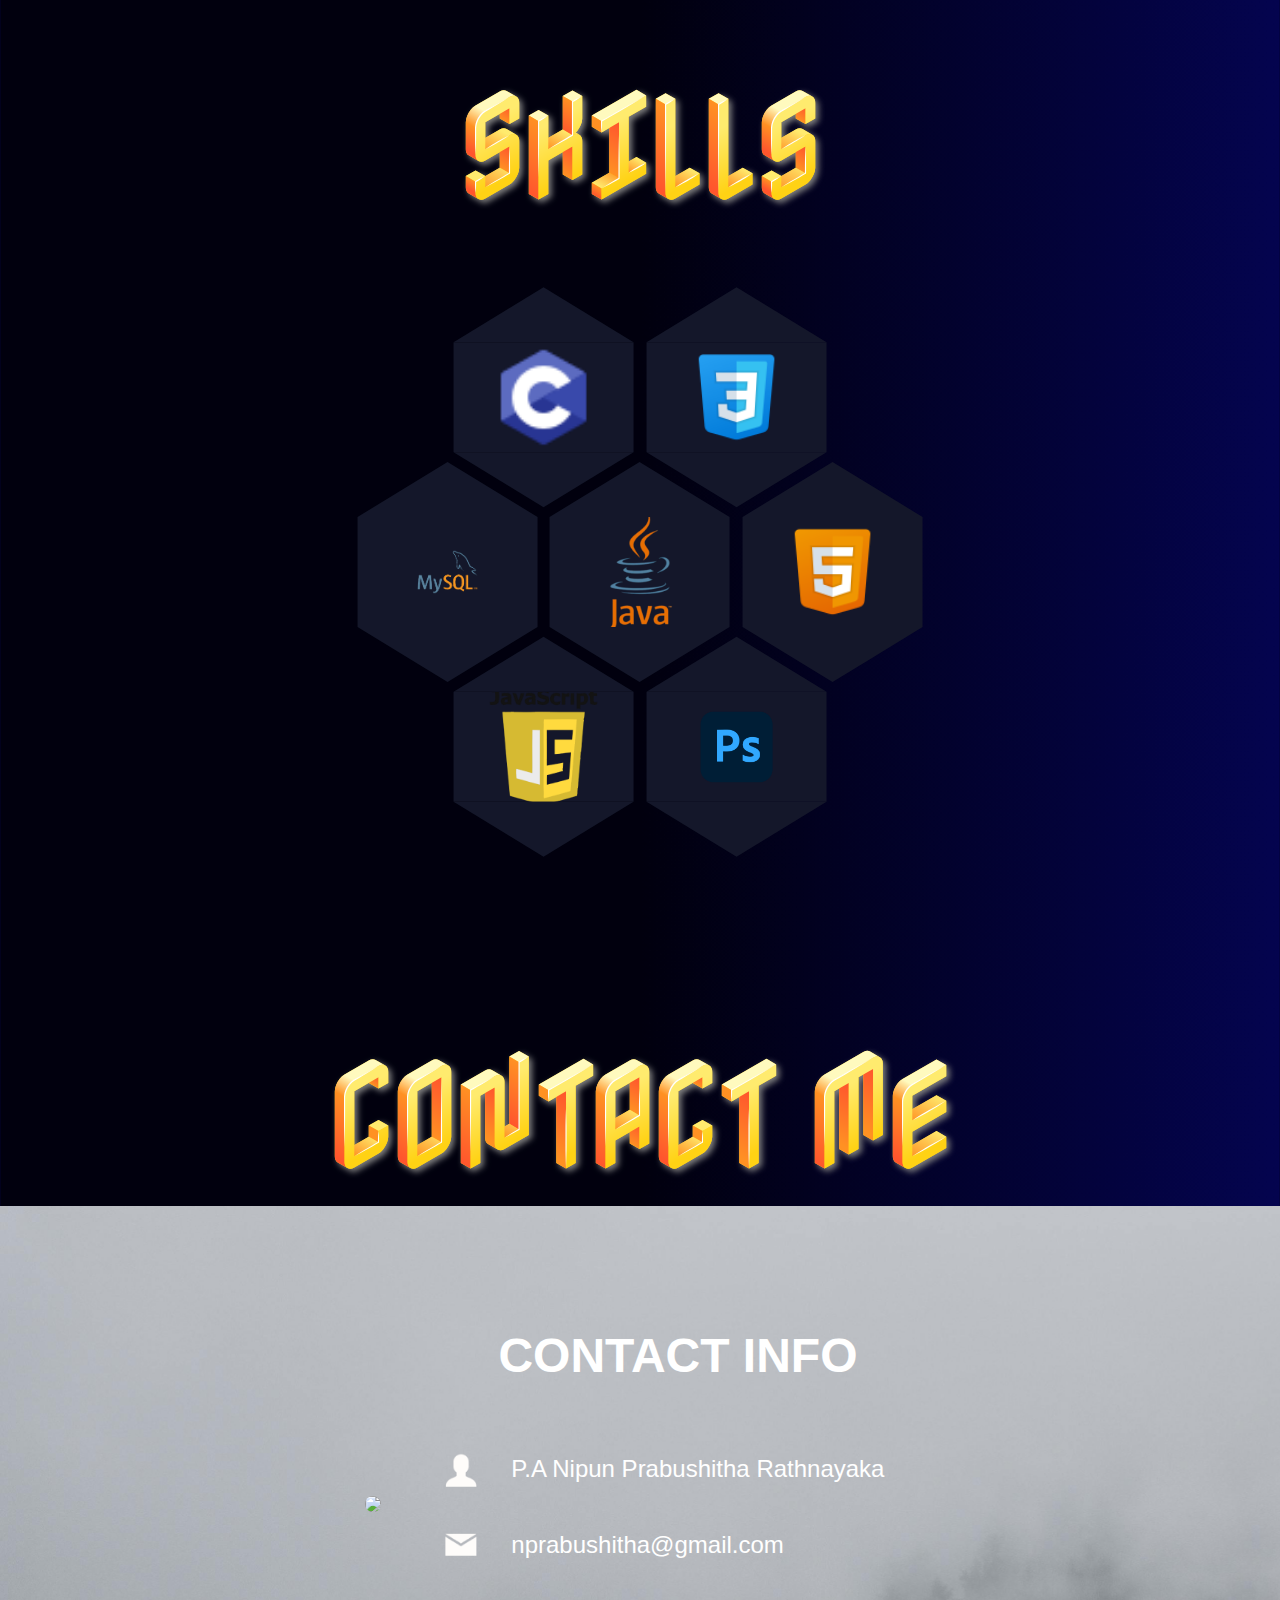
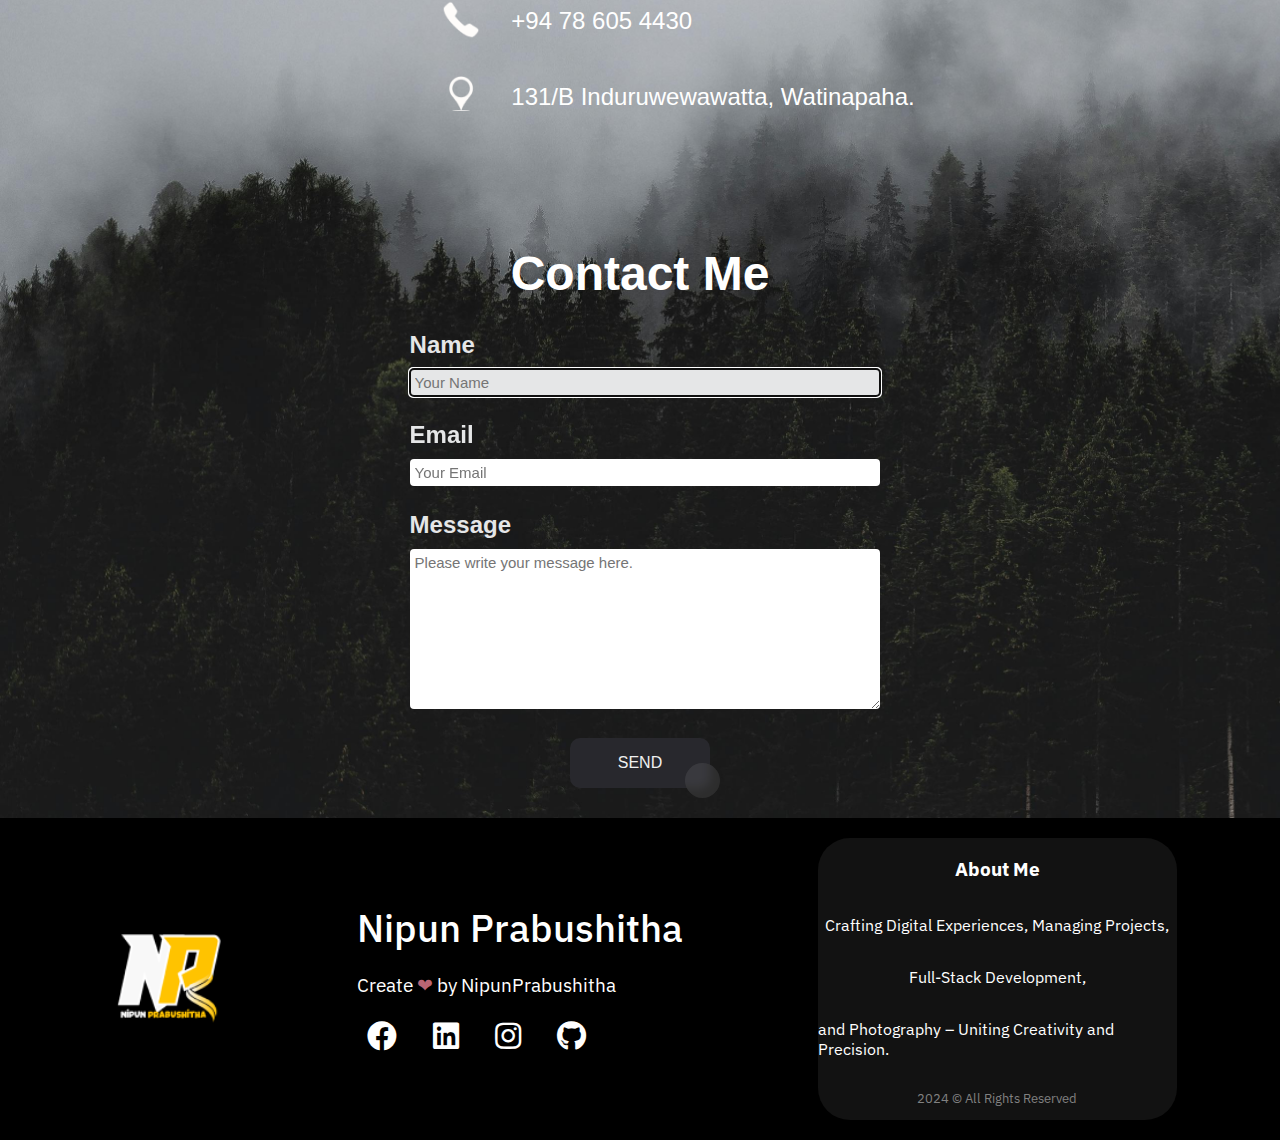
==== commit 5f346c0f: "done skill part mobile size" ====
--- a/index.html
+++ b/index.html
@@ -449,12 +449,12 @@
         </div>
     </section>
 </main>
-<main>
+<main id="PhotographyMain">
     <section>
         <div>
             <h1 class="section-title" >MY PHOTOGRAPHY</h1>
         </div>
-        <div id="PhotographySEC">
+        <div class="PhotographyTopFull" id="PhotographySEC">
             <div id="photoTest">
 
                 <div class="containerPhoto">
--- a/assest/style/stylesheet.css
+++ b/assest/style/stylesheet.css
@@ -660,7 +660,7 @@
                                                        font-weight: 600;
                                                        line-height: normal;
                                                        margin: 0;
-                                                       min-height: 60px;
+                                                       min-height: 0;
                                                        min-width: 0;
                                                        outline: none;
                                                        padding: 16px 24px;
@@ -835,6 +835,15 @@
 
 /*My Photography*/
 
+
+#PhotographySEC{
+    width: 100%;
+    height: 800px;
+    display: flex;
+    justify-content: center;
+    align-items: center;
+}
+
 #photoTest{
     width: 80%;  /*blnna*/
     height: 100%;
@@ -934,13 +943,7 @@
     background: #ababab;
     color: #fff;
 }
-#PhotographySEC{
-    width: 100%;
-    height: 800px;
-    display: flex;
-    justify-content: center;
-    align-items: center;
-}
+
 
 
 
@@ -2027,7 +2030,7 @@
 
     .containerH {
         position: relative;
-        height: 70vh;
+        height: 520px;
         overflow: hidden;
     }
 
@@ -2387,19 +2390,19 @@
     /*Education*/
 
     .eduImage{
-        margin: 30px;
+        margin: 10px;
     }
     .eduImage>img{
-        width: 100px;
+        width: 50px;
     }
     .edutext{
         text-align: end;
     }
     .eduFont>h3{
-        font-size: 1rem;
+        font-size: 0.6rem;
     }
     .eduFont>p{
-        font-size: 0.7rem;
+        font-size: 0.3rem;
     }
 
 
@@ -2410,8 +2413,8 @@
         margin-top: 40px;
     }
     .prjCard{
-        width: 180px;
-        height: 320px;
+        width: 90px;
+        height: 180px;
         background: #aaaaaa;
         border-radius:5%;
         display: flex;
@@ -2419,30 +2422,28 @@
         align-items: center;
     }
     #prjImage1>img{
-        width: 120px;
+        width: 70px;
         height: auto;
     }
     #prjImage2>img{
-        width: 120px;
+        width: 70px;
         height: auto;
     }
 
     #prjImage3>img{
-        width: 120px;
+        width: 70px;
         height: auto;
     }
     .prjName>h3{
-        font-size: 1rem;
+        font-size: 0.5rem;
     }
     .prjDescription>p{
-        font-size: 0.8rem;
+        font-size: 0.4rem;
     }
     .prjButton>a>button{
-        font-size: 10px;
-    }
-    .button-27{
-        width: 100px;
-        min-height: 10px;
+        width: 50px;
+        height: 2px;
+        font-size: 4px;
     }
 
     /*Assignments*/
@@ -2452,31 +2453,45 @@
         grid-template-rows: repeat(4,1fr);
     }
     .assignmentClipBoard>img{
-        width:100px;
+        width:60px;
     }
     .assignmentG\&V>img{
-        width:20px;
+        width:10px;
     }
     .assignmentCard{
-        margin-right: 8px;
-        margin-left: 8px;
-        margin-bottom: 8px;
+        margin-right: 4px;
+        margin-left: 4px;
+        margin-bottom: 4px;
     }
     .assignmentNumber>h2{
-        font-size: 1rem;
+        font-size: 0.5rem;
     }
 
 
     /*My photography*/
 
+    #PhotographySEC{
+        width: 100%;
+        height: 280px;
+    }
+
+    #photoTest{
+        width: 80%;  /*blnna*/
+        height: 100%;
+        box-sizing: border-box;;
+    }
+    #PhotographySEC{
+
+    }
+
     .containerPhoto{
-        width: 600px;
-        height: 350px;
+        width: 250px;
+        height: 150px;
     }
 
     .containerPhoto .slidePhoto .itemPhoto{
-        width: 100px;  /*blnna*/
-        height: 180px;
+        width: 60px;  /*blnna*/
+        height: 60px;
     }
 
     .slidePhoto .itemPhoto:nth-child(1),
@@ -2494,21 +2509,18 @@
         left: 50%;
     }
     .slidePhoto .itemPhoto:nth-child(4){
-        left: calc(50% + 70px);  /*blnna*/
+        left: calc(50% + 30px);  /*blnna*/
     }
     .slidePhoto .itemPhoto:nth-child(5){
-        left: calc(50% + 140px);   /*blnna*/
+        left: calc(50% + 60px);   /*blnna*/
     }
 
     /* here n = 0, 1, 2, 3,... */
     .slidePhoto .itemPhoto:nth-child(n + 6){
-        left: calc(50% + 210px); /*blnna*/
+        left: calc(50% + 90px); /*blnna*/
         opacity: 0;
     }
-    #PhotographySEC{
-        width: 100%;
-        height: 500px;
-    }
+
 
 
     /*Skills*/
@@ -2532,10 +2544,10 @@
     .hexagons__cell {
         display: inline-block;
         position: relative;
-        width: 120px; /* Doubled width */
-        height: 60px; /* Doubled height */
+        width: 60px; /* Doubled width */
+        height: 40px; /* Doubled height */
         background-color: #14172a;
-        margin: 40px 4px; /* Adjusted margin */
+        margin: 20px 4px; /* Adjusted margin */
         animation: fadeHexagon infinite cubic-bezier(0.445, 0.05, 0.55, 0.95) 4s;
     }
 
@@ -2544,18 +2556,18 @@
         content: "";
         position: absolute;
         left: 0;
-        border-left: 60px solid transparent; /* Adjusted for larger hexagons */
-        border-right: 60px solid transparent; /* Adjusted for larger hexagons */
+        border-left: 30px solid transparent; /* Adjusted for larger hexagons */
+        border-right: 30px solid transparent; /* Adjusted for larger hexagons */
     }
 
     .hexagons__cell:before {
         bottom: 100%;
-        border-bottom: 35px solid #14172a; /* Adjusted for larger hexagons */
+        border-bottom: 18px solid #14172a; /* Adjusted for larger hexagons */
     }
 
     .hexagons__cell:after {
         top: 100%;
-        border-top: 35px solid #14172a; /* Adjusted for larger hexagons */
+        border-top: 18px solid #14172a; /* Adjusted for larger hexagons */
     }
     .hexagons__cell--1{
         background-image: url(../images/Cicon.png); /* Add your image URL here */
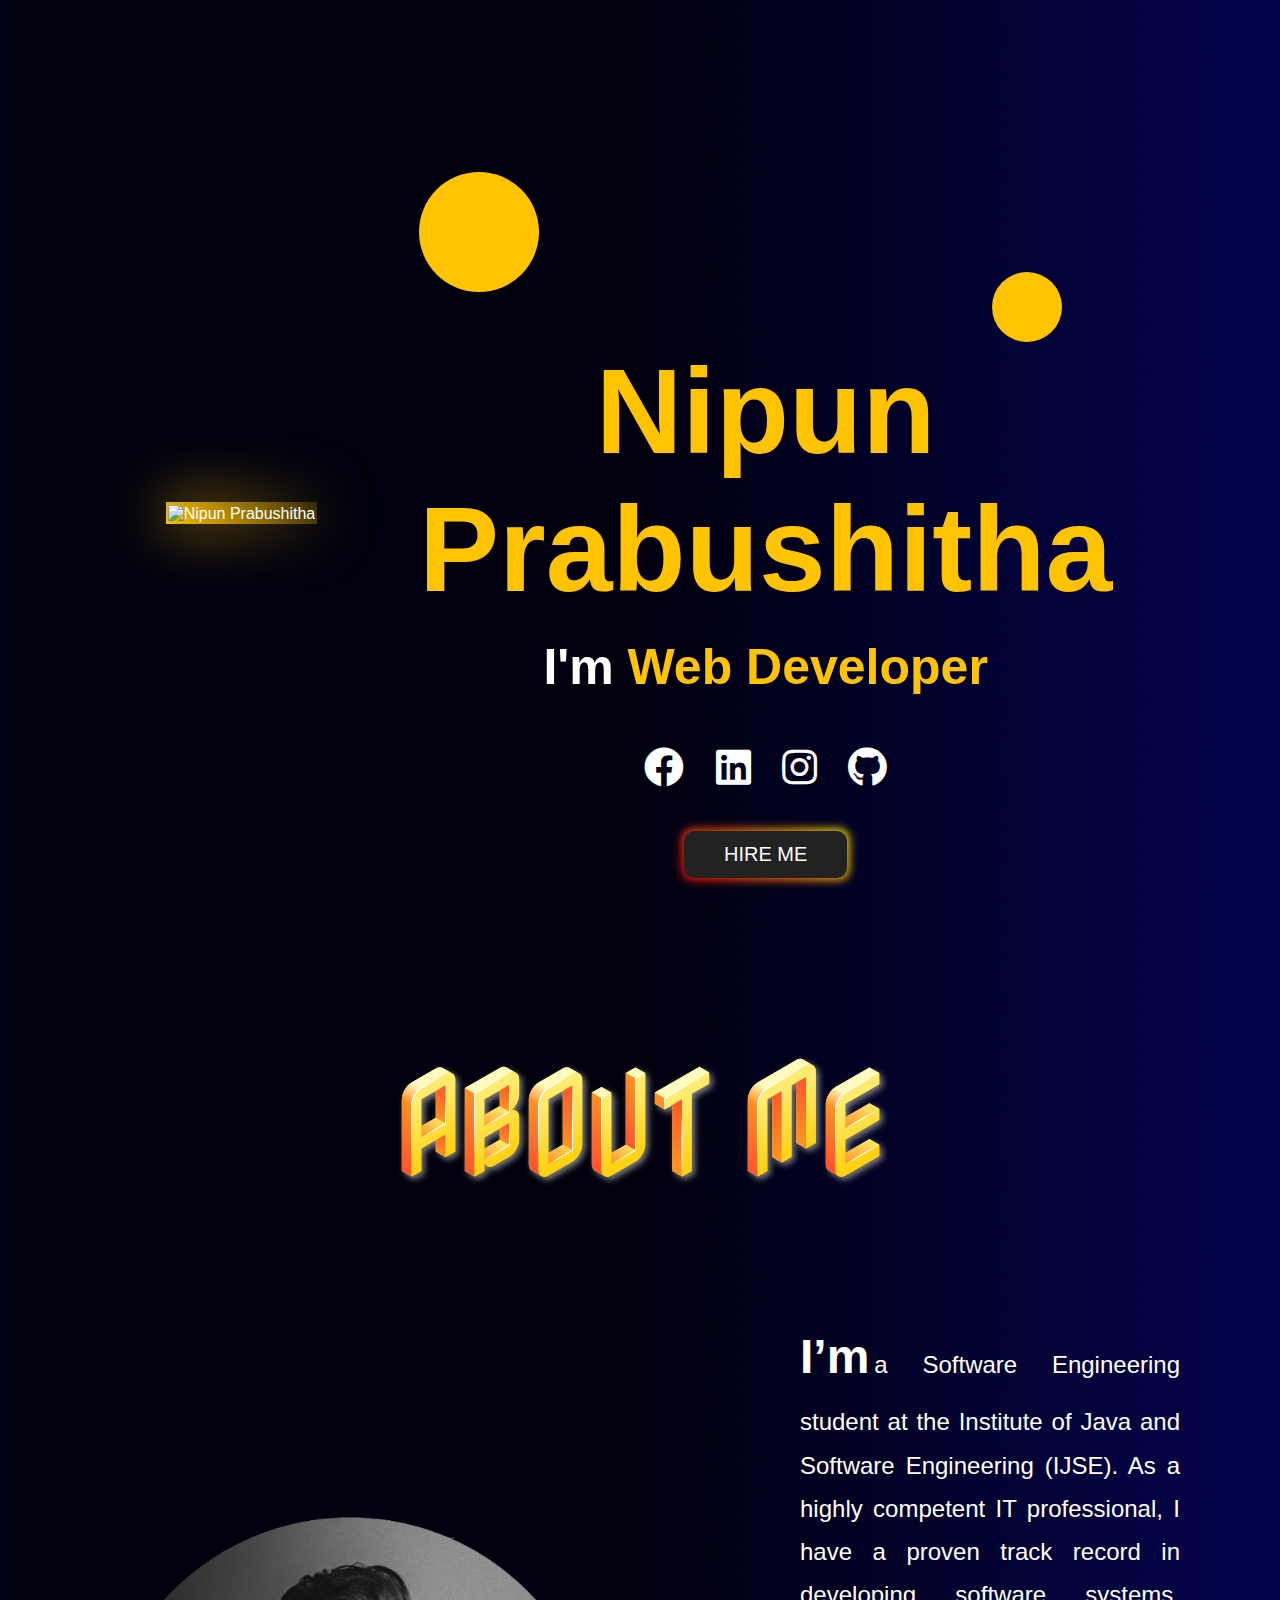
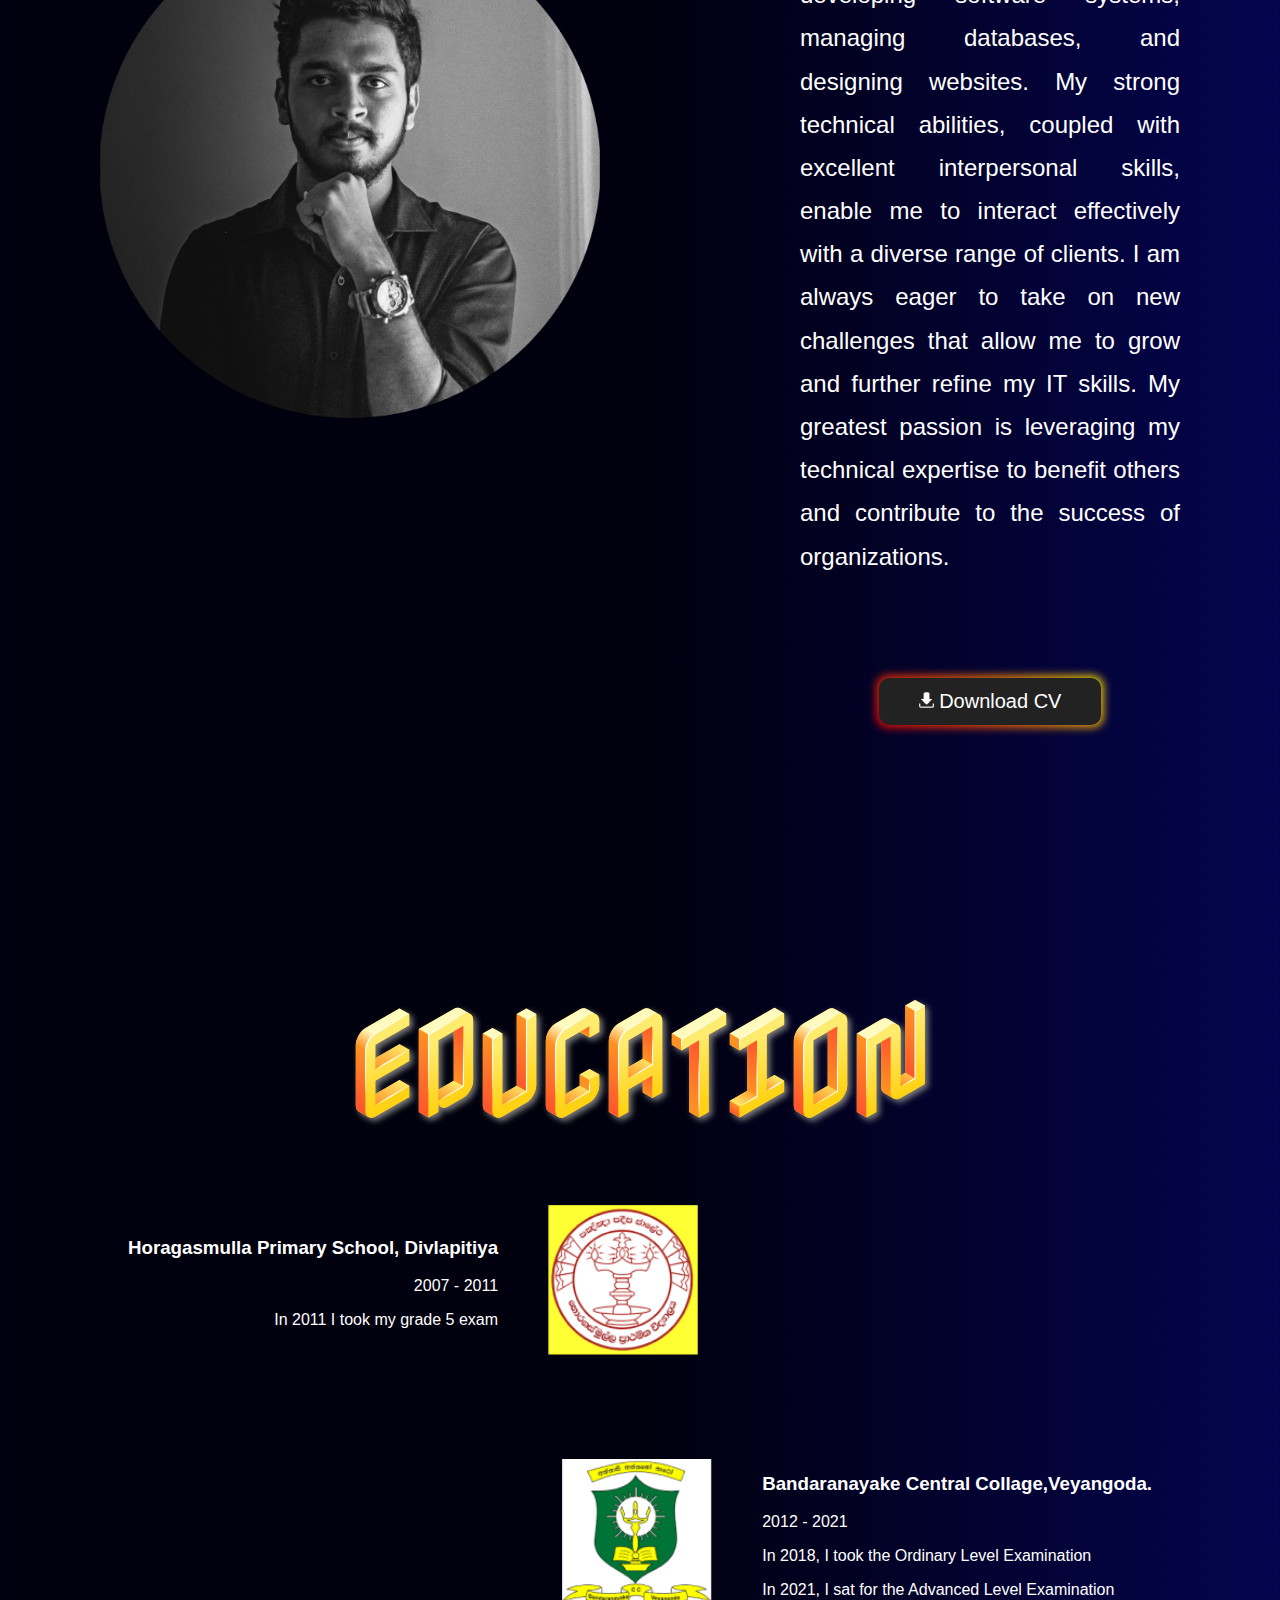
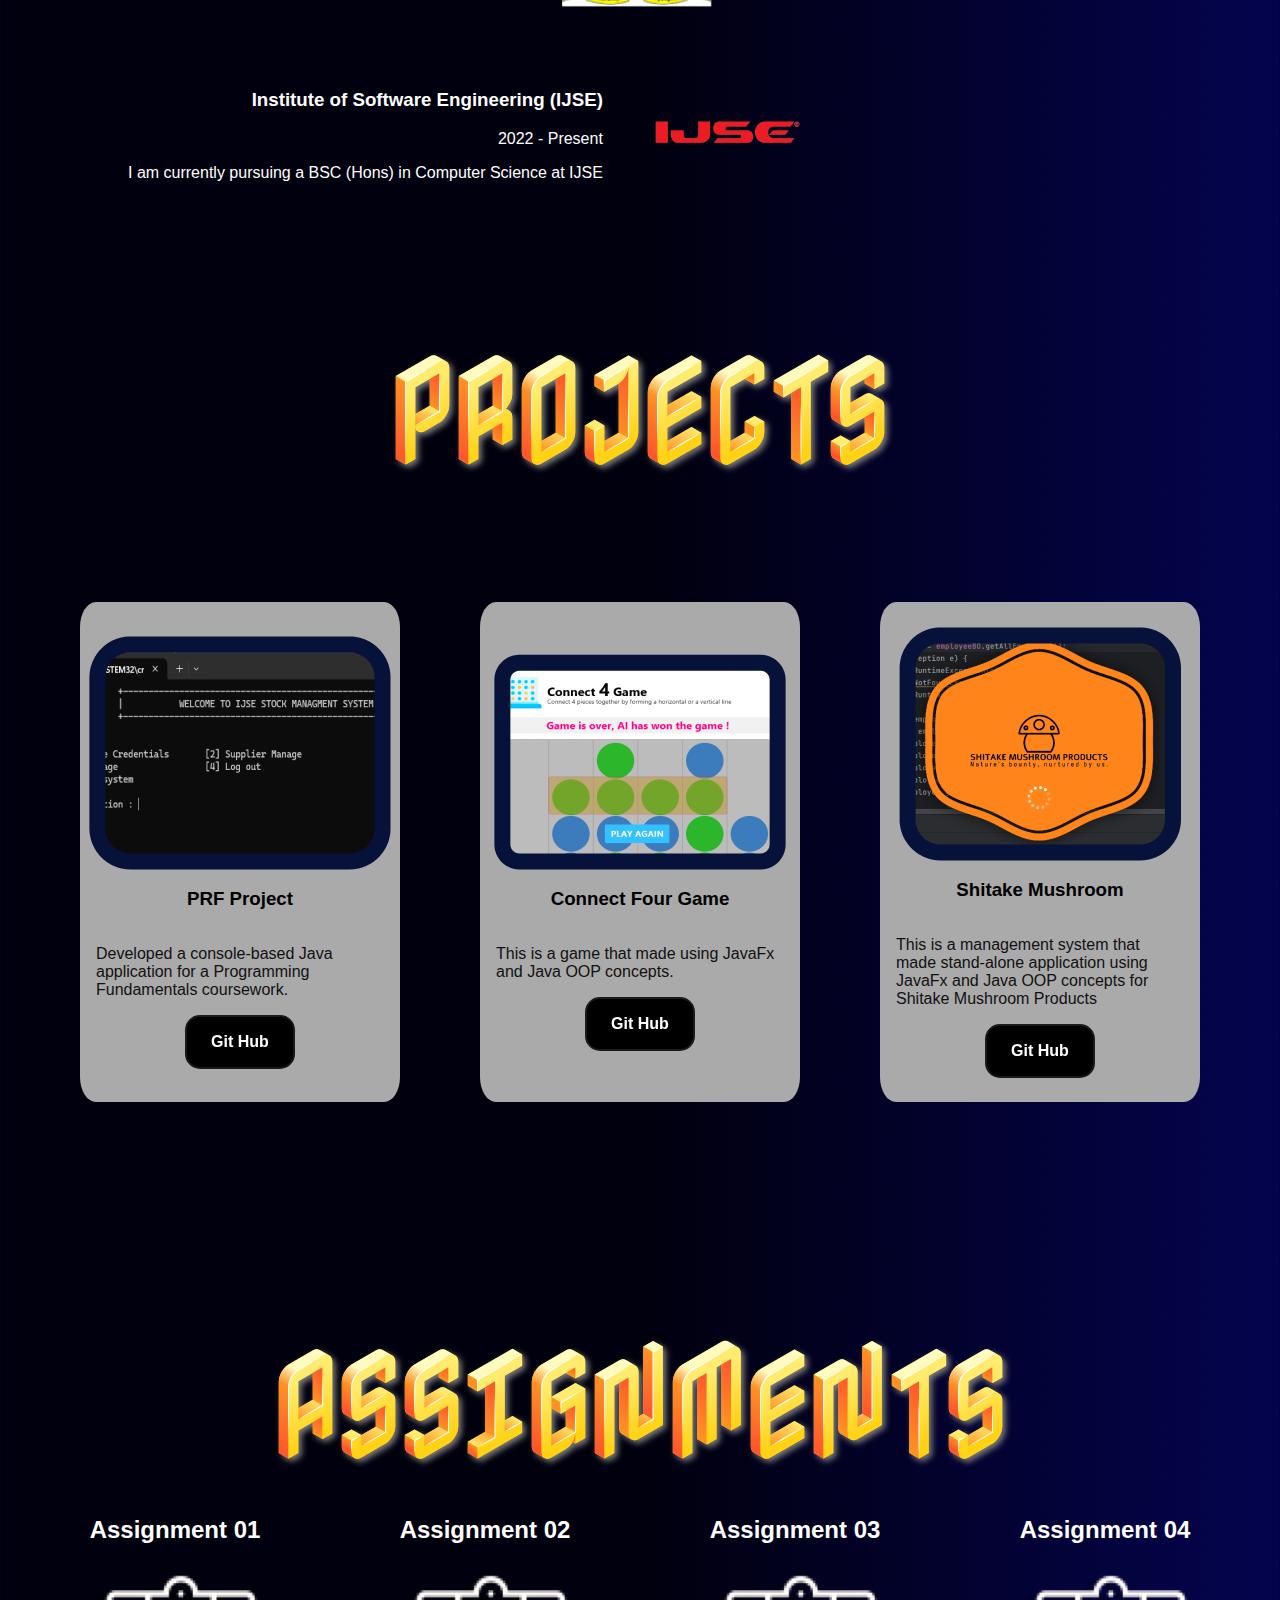
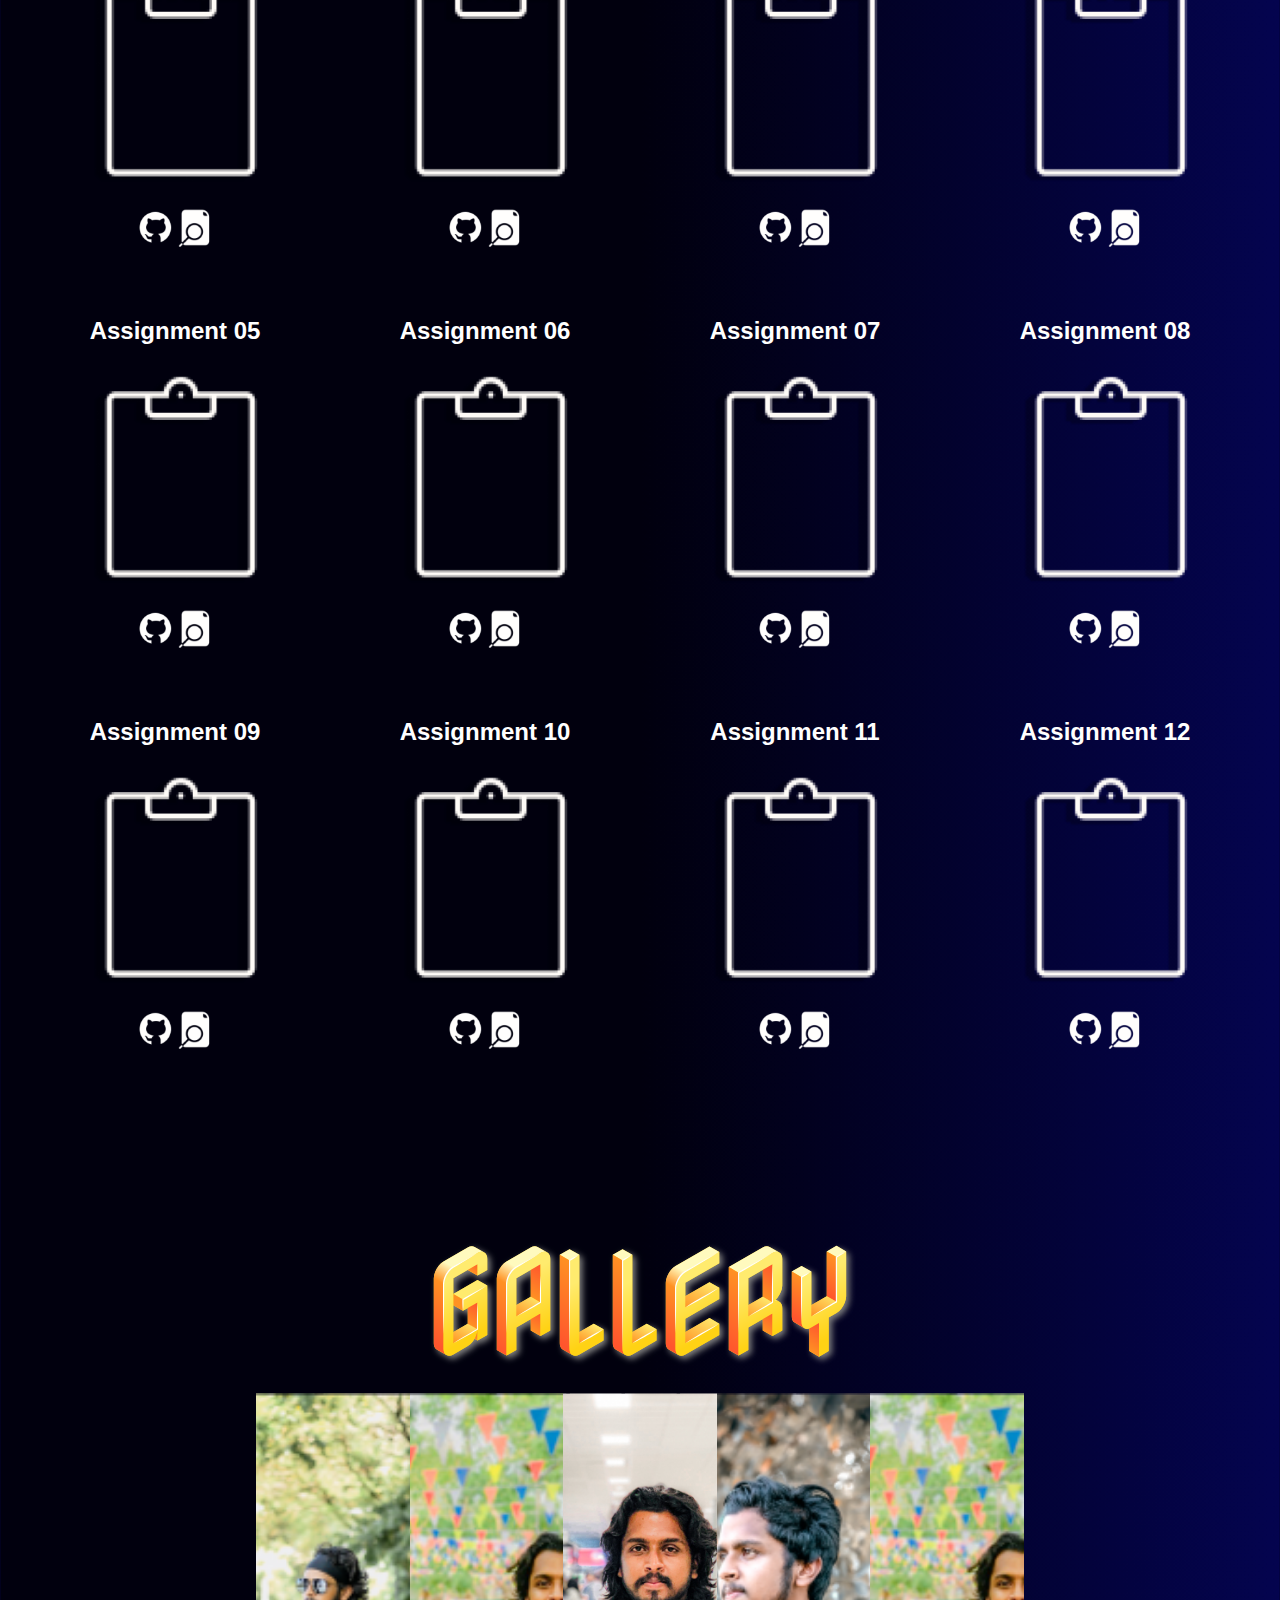
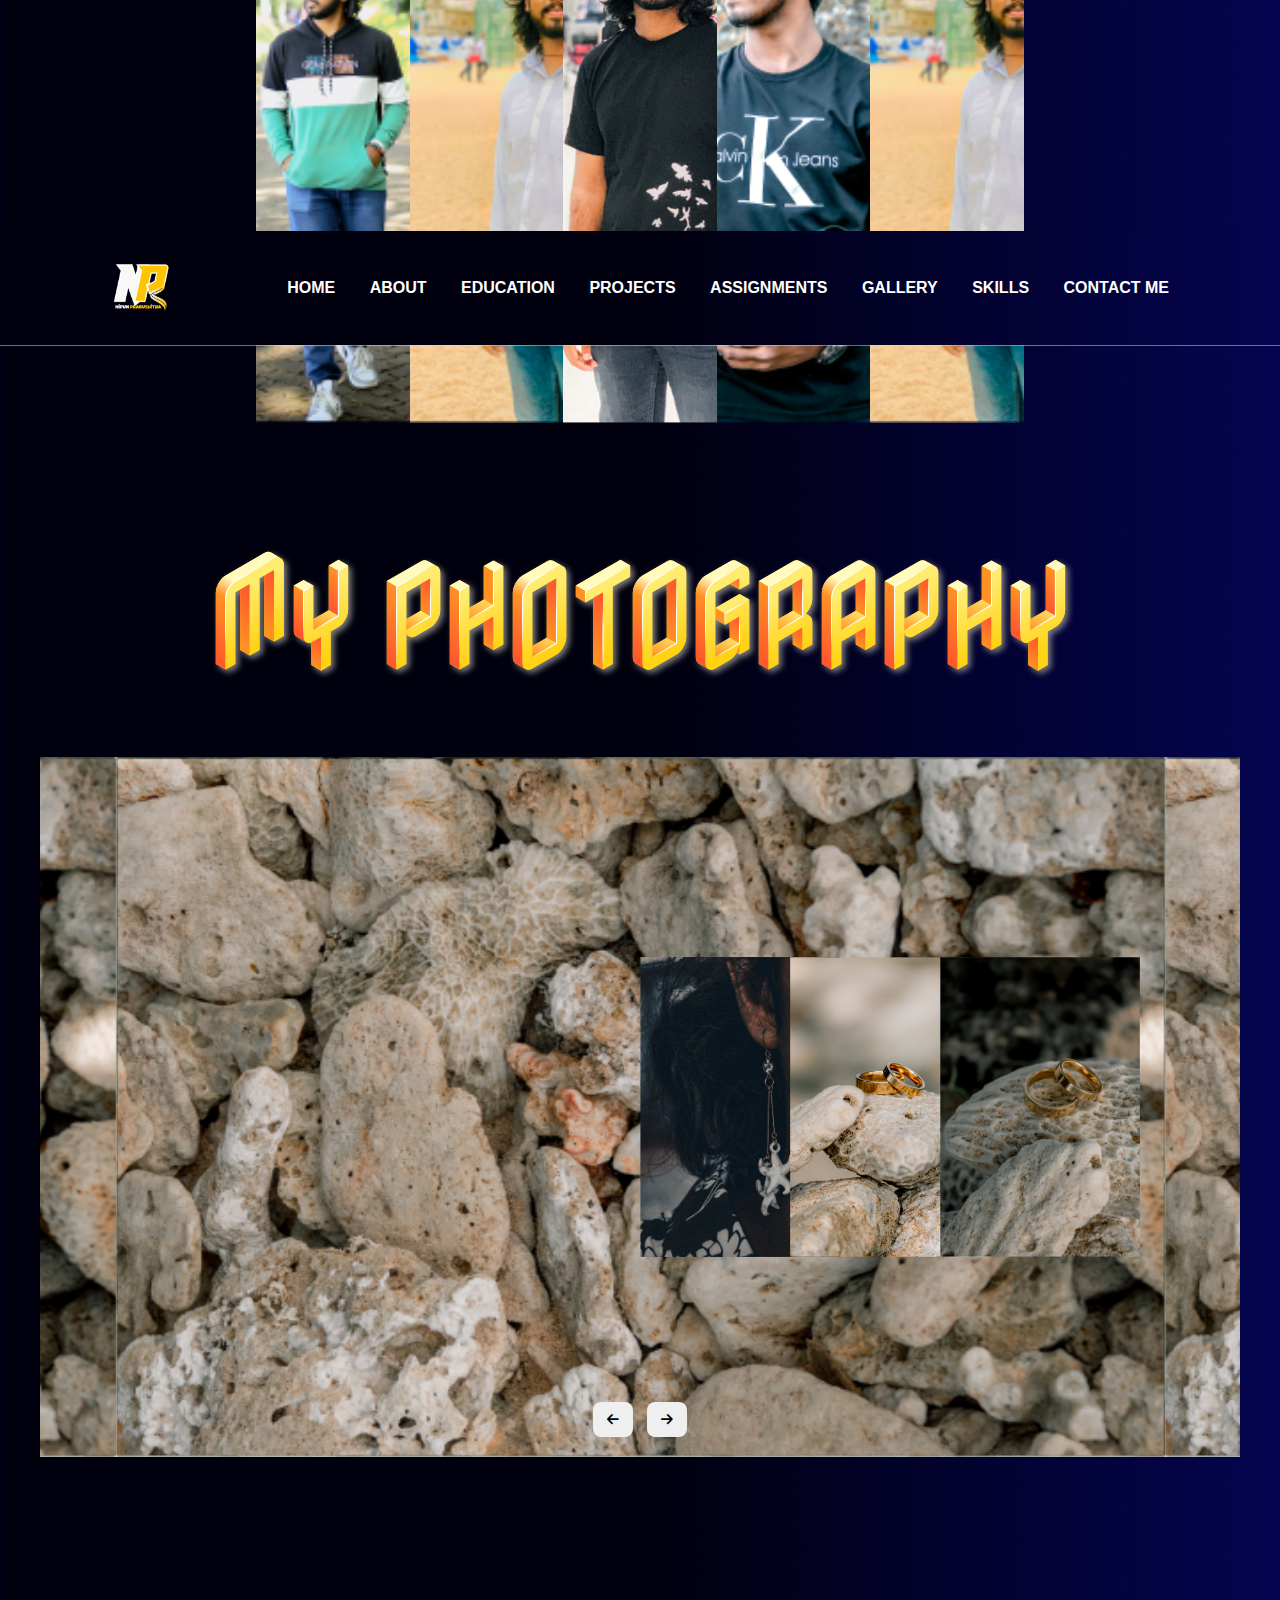
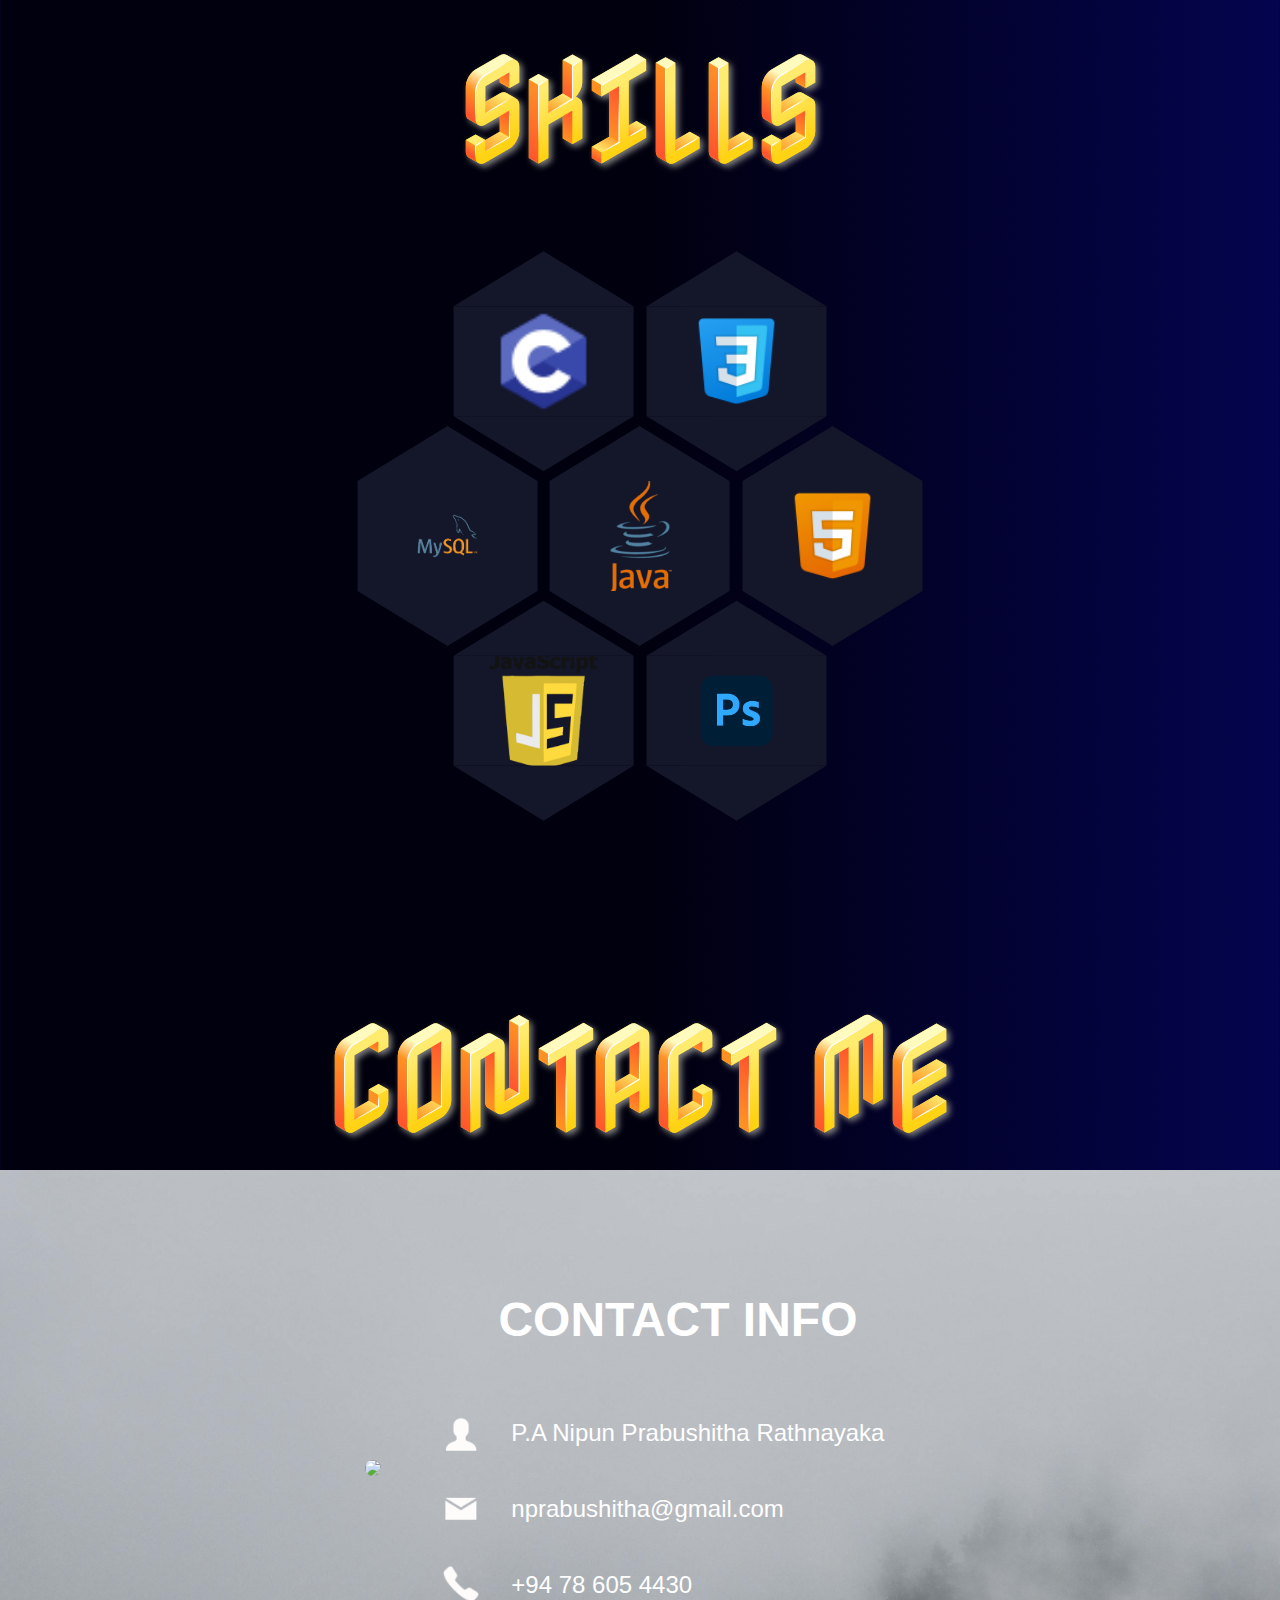
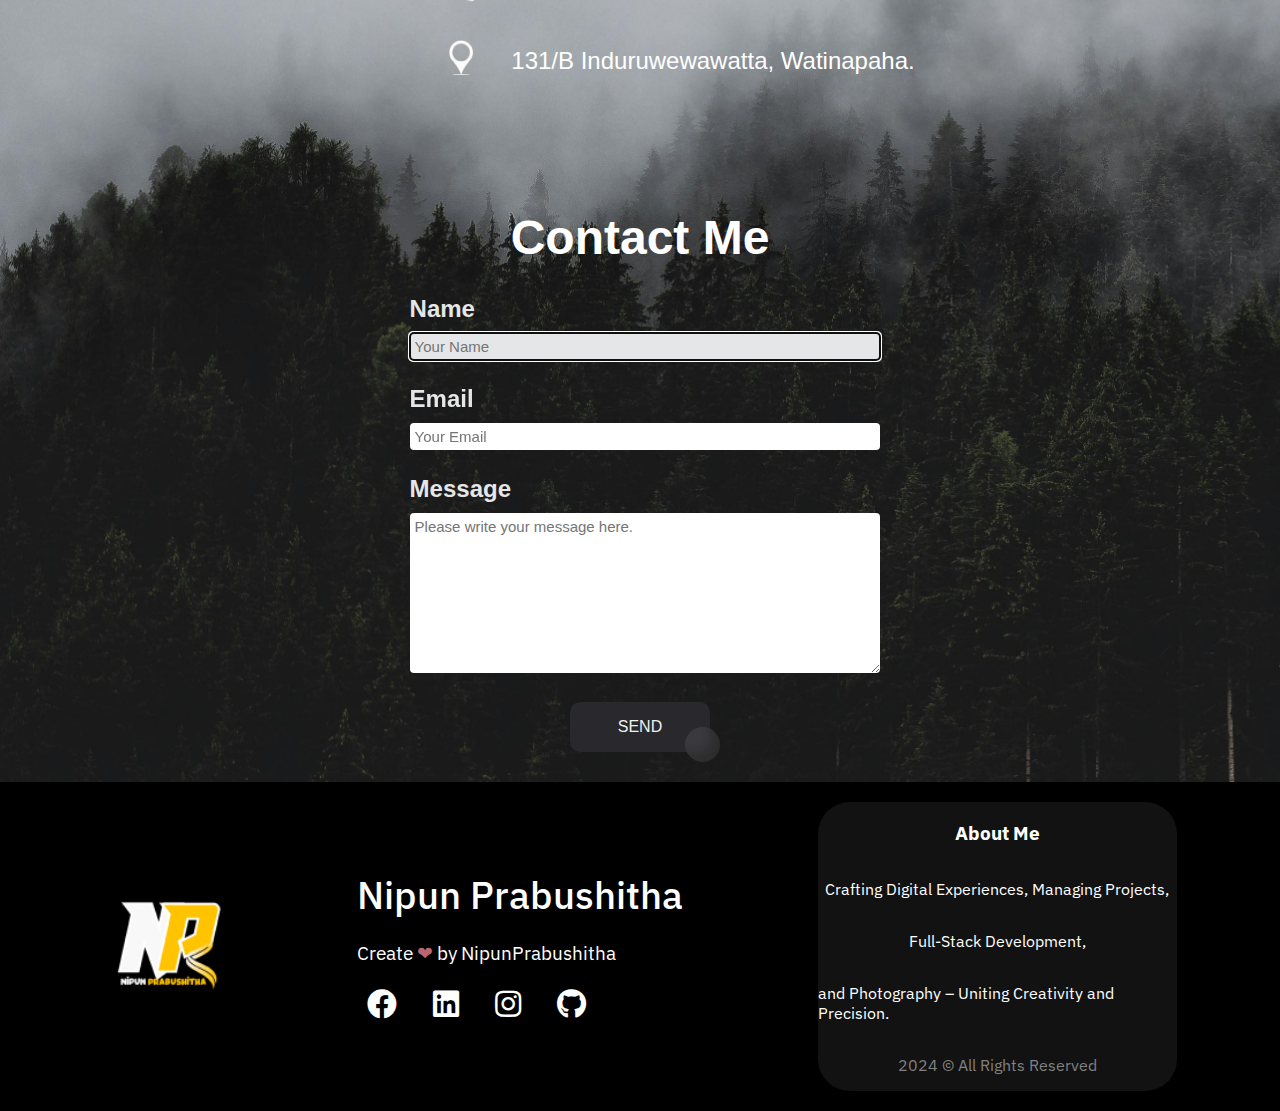
==== commit af910e0e: "done footer part mobile size" ====
--- a/index.html
+++ b/index.html
@@ -102,8 +102,6 @@
         </section>
     </section>
 </main>
-<br>
-<br>
 <main id="sectionMain">
     <section id="about" class="Topic">
         <!--About me-->
@@ -620,7 +618,7 @@
             <p>Crafting Digital Experiences, Managing Projects,  </p>
             <p>Full-Stack Development,</p>
             <p>and Photography – Uniting Creativity and Precision.</p>
-            <p id="footerCopyRights" style="color: #818181; font-size: smaller">2024 © All Rights Reserved</p>
+            <p id="footerCopyRights" style="color: #818181;">2024 © All Rights Reserved</p>
         </div>
     </div>
 </footer>
--- a/assest/style/stylesheet.css
+++ b/assest/style/stylesheet.css
@@ -2229,7 +2229,7 @@
     /*Topic*/
 
     .Topic{
-        padding-top: 10px;
+        padding-top: 100px;
     }
 
     /*fonts*/
@@ -2260,21 +2260,21 @@
         width: 100%;
         height: 100vh;
         background: #2c3e50;
-        top: 120px;
+        top: 60px;
         left: -100%;
         text-align: center;
         transition: all .5s;
     }
-    #navNames ul li {
+    #navNames>ul>li {
         display: block;
-        margin: 50px 0;
-        line-height: 30px;
-    }
-    #navNames ul li a {
-        font-size: 20px;
-    }
-    #navNames li:hover,
-    #navNames li.active {
+        margin: 20px 0;
+        line-height: 10px;
+    }
+    #navNames>ul>li>a {
+        font-size: 2px;
+    }
+    #navNames>li:hover,
+    #navNames>li.active {
         background: none;
         color: #0082e6;
     }
@@ -2317,7 +2317,7 @@
 
     }
     #homeMyName{
-        margin-bottom: 20px;
+        margin-bottom: 5px;
     }
     .social-icons a {
         font-size: 15px; /* Medium size */
@@ -2344,6 +2344,11 @@
 
 
     /*About me*/
+
+    #about{
+        padding-top: 0;
+        padding-bottom: 0;
+    }
 
     #aboutMe{
         flex-direction: column;
@@ -2613,59 +2618,108 @@
     }
 
     /*Contact Me*/
+    #contactInfoIcons{
+        display: flex;
+        justify-content:space-evenly;
+        flex-direction: column;
+        height: 100px;
+    }
+    #contactInfoDes{
+        display: flex;
+        justify-content:space-evenly;
+        flex-direction: column;
+        height: 100px;
+    }
+    #CInfoMain{
+        display: flex;
+        flex-direction: column;
+        justify-content: center;
+        align-items: center;
+    }
+
+    #conInfoDesSub{
+        display: flex;
+        justify-content:center;
+        align-items: center;
+    }
+    #contactInfoFull{
+        width: 100%;
+        height: 200px; /*blnnaaaaaaaaaa*/
+        display: flex;
+        justify-content: center;
+        align-items: center;
+    }
+
     #CInfoTopic>h3{
-        font-size: 1.8rem;
+        font-size: 1rem;
+    }
+    #contactInfoDes{
+        justify-content: space-evenly;
     }
     #contactInfoDes>p{
-        font-size: 1rem;
-        margin-top:18px;
-        margin-bottom:20px;
+        font-size: 0.5rem;
+        margin-top:0;
+        margin-bottom:0;
     }
     #contactInfoIcons>img{
-        width: 30px;
+        width: 10px;
         height: auto;
-        margin-top:20px;
-        margin-bottom:21px;
+        margin-top:0;
+        margin-bottom:0;
+        margin-right: 8px;
     }
     #ContactTop>h1{
         font-size: 2rem;
     }
     .required{
-        font-size: 0.8rem;
+        font-size: 0.5rem;
     }
     #contactMeImage>img{
-        width:300px;
+        width:120px;
         height: auto;
+        margin-left: 10px;
+        margin-right:30px;
     }
     #contactMeButton>button{
-        width:60px;
-        height: 20px;
-        font-size: 0.7rem;
+        width:40px;
+        height: 10px;
+        font-size: 0.4rem;
     }
 
     /*Footer*/
     #footerLogo>img{
-        width: 100px;
+        width: 60px;
         height: auto;
     }
     #footerName{
+        text-align: center;
         font-size: 1.8rem;
     }
     #creatorName{
-        font-size: 0.8rem;
+        text-align: center;
+        font-size: 0.5rem;
+    }
+    .social{
+        display: flex;
+        flex-direction: row;
+        justify-content: center;
+        align-items: center;
     }
     .social>a{
-        font-size: 20px;
+        font-size: 15px;
         margin: 0 5px;
     }
     #footerAboutDis>p{
-        font-size: 0.6rem;
-        text-align: center;
-    }
-    #footerCopyRights{
         font-size: 0.4rem;
         text-align: center;
     }
+    #footerCopyRights{
+        font-size: 0.2rem;
+        text-align: center;
+    }
+    #footerAbout>h3{
+        font-size: 1rem;
+    }
 
 
 }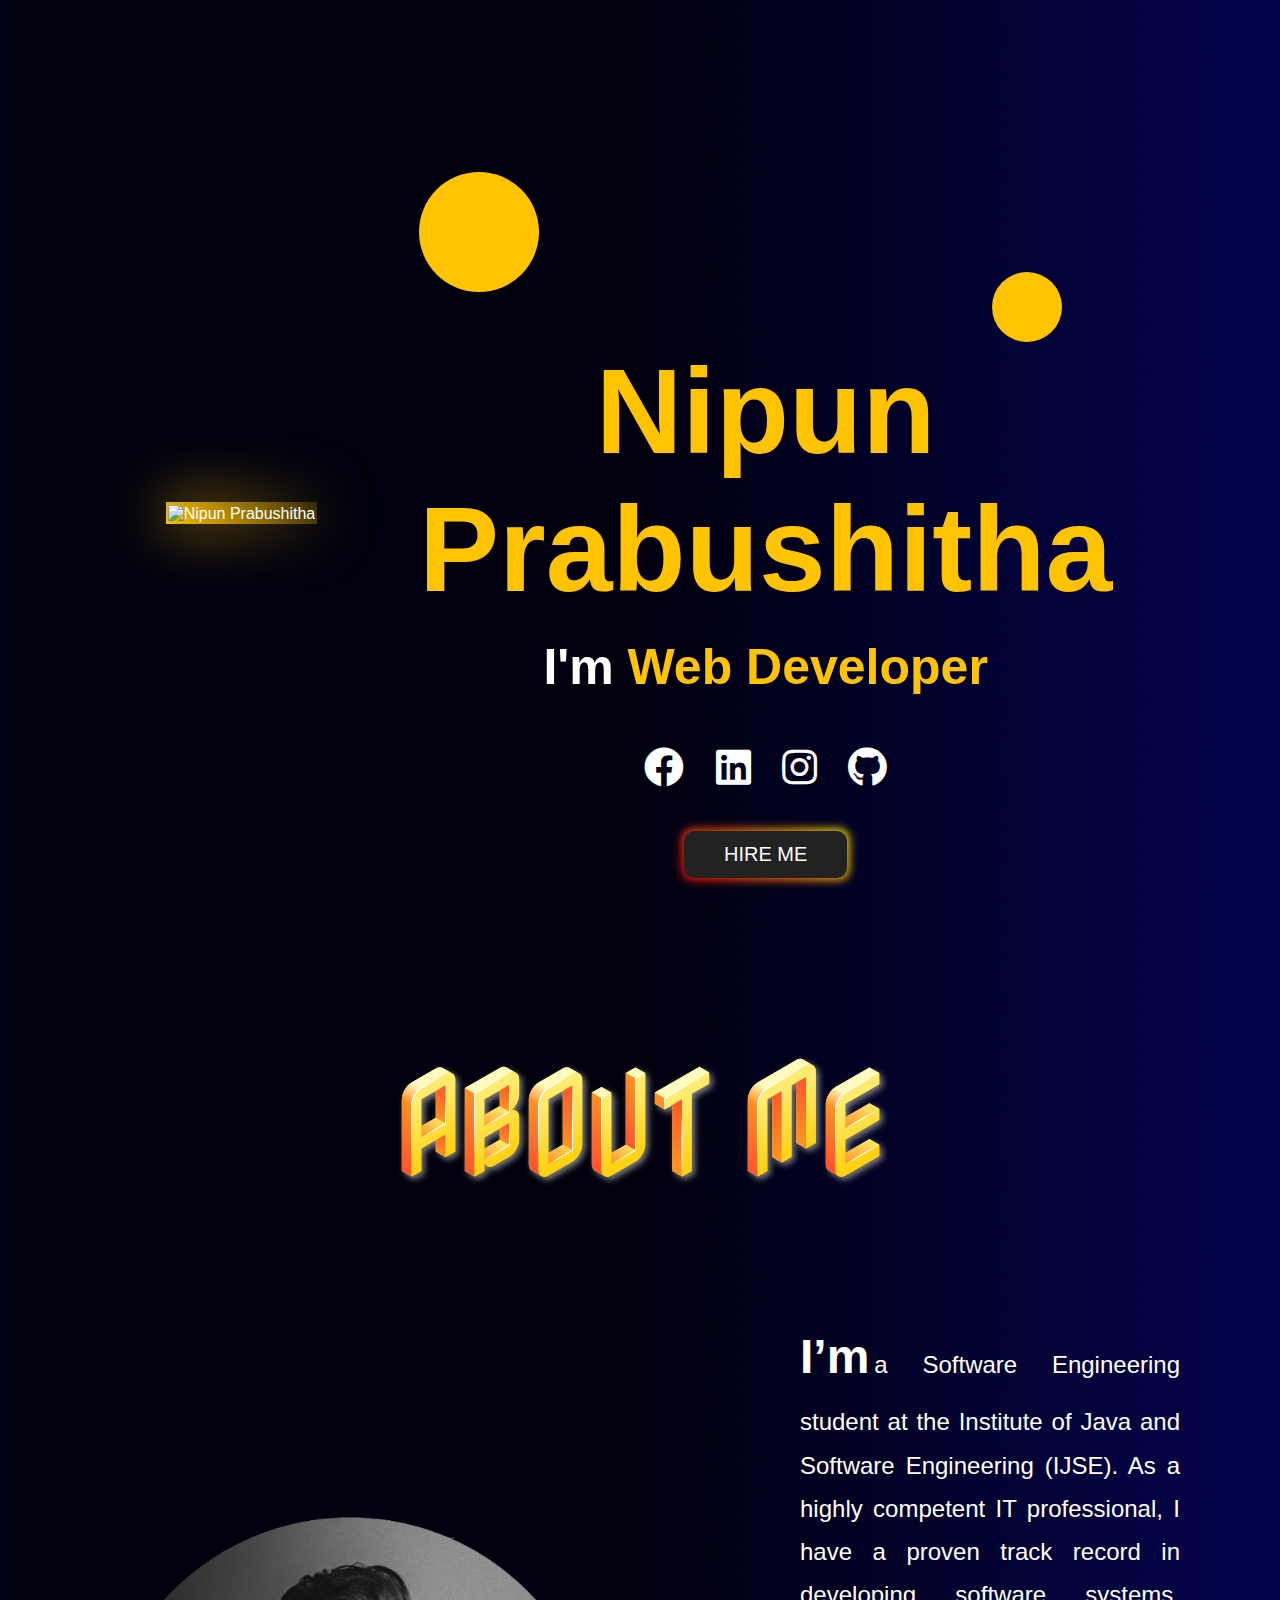
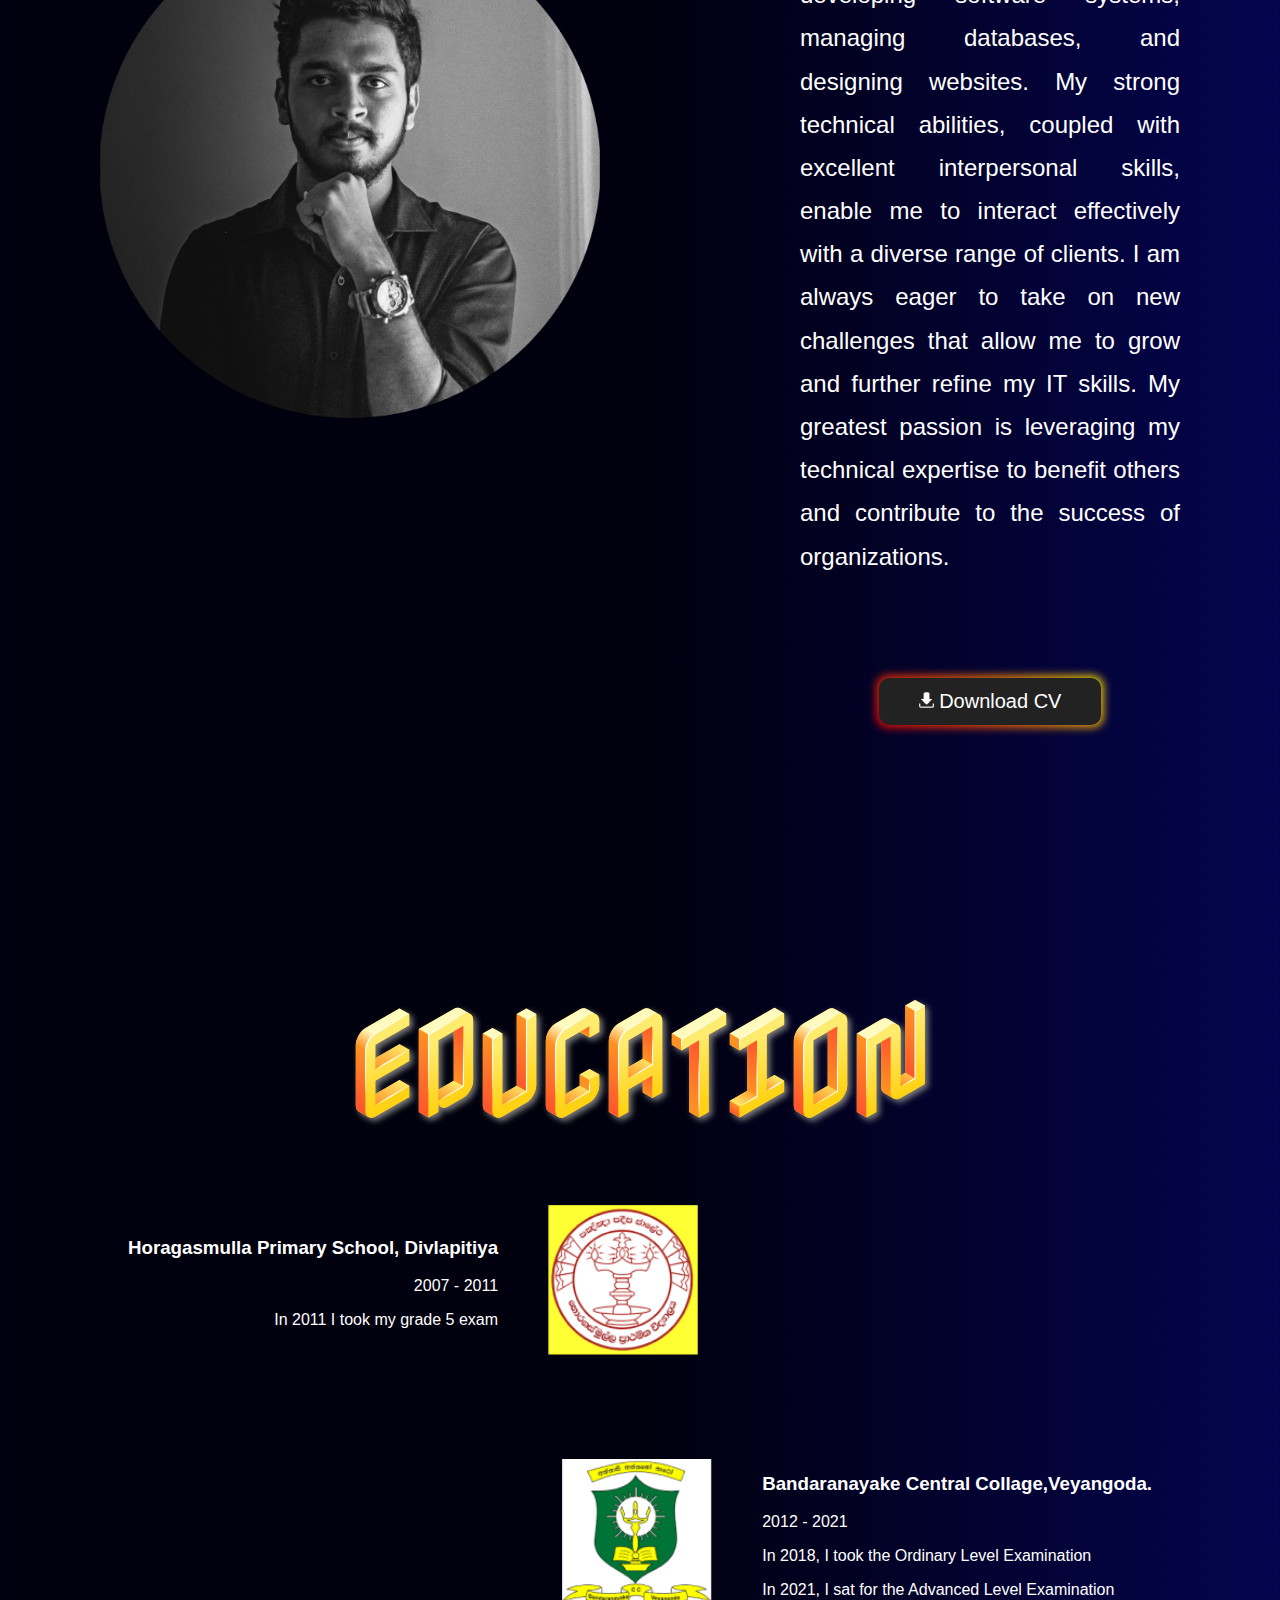
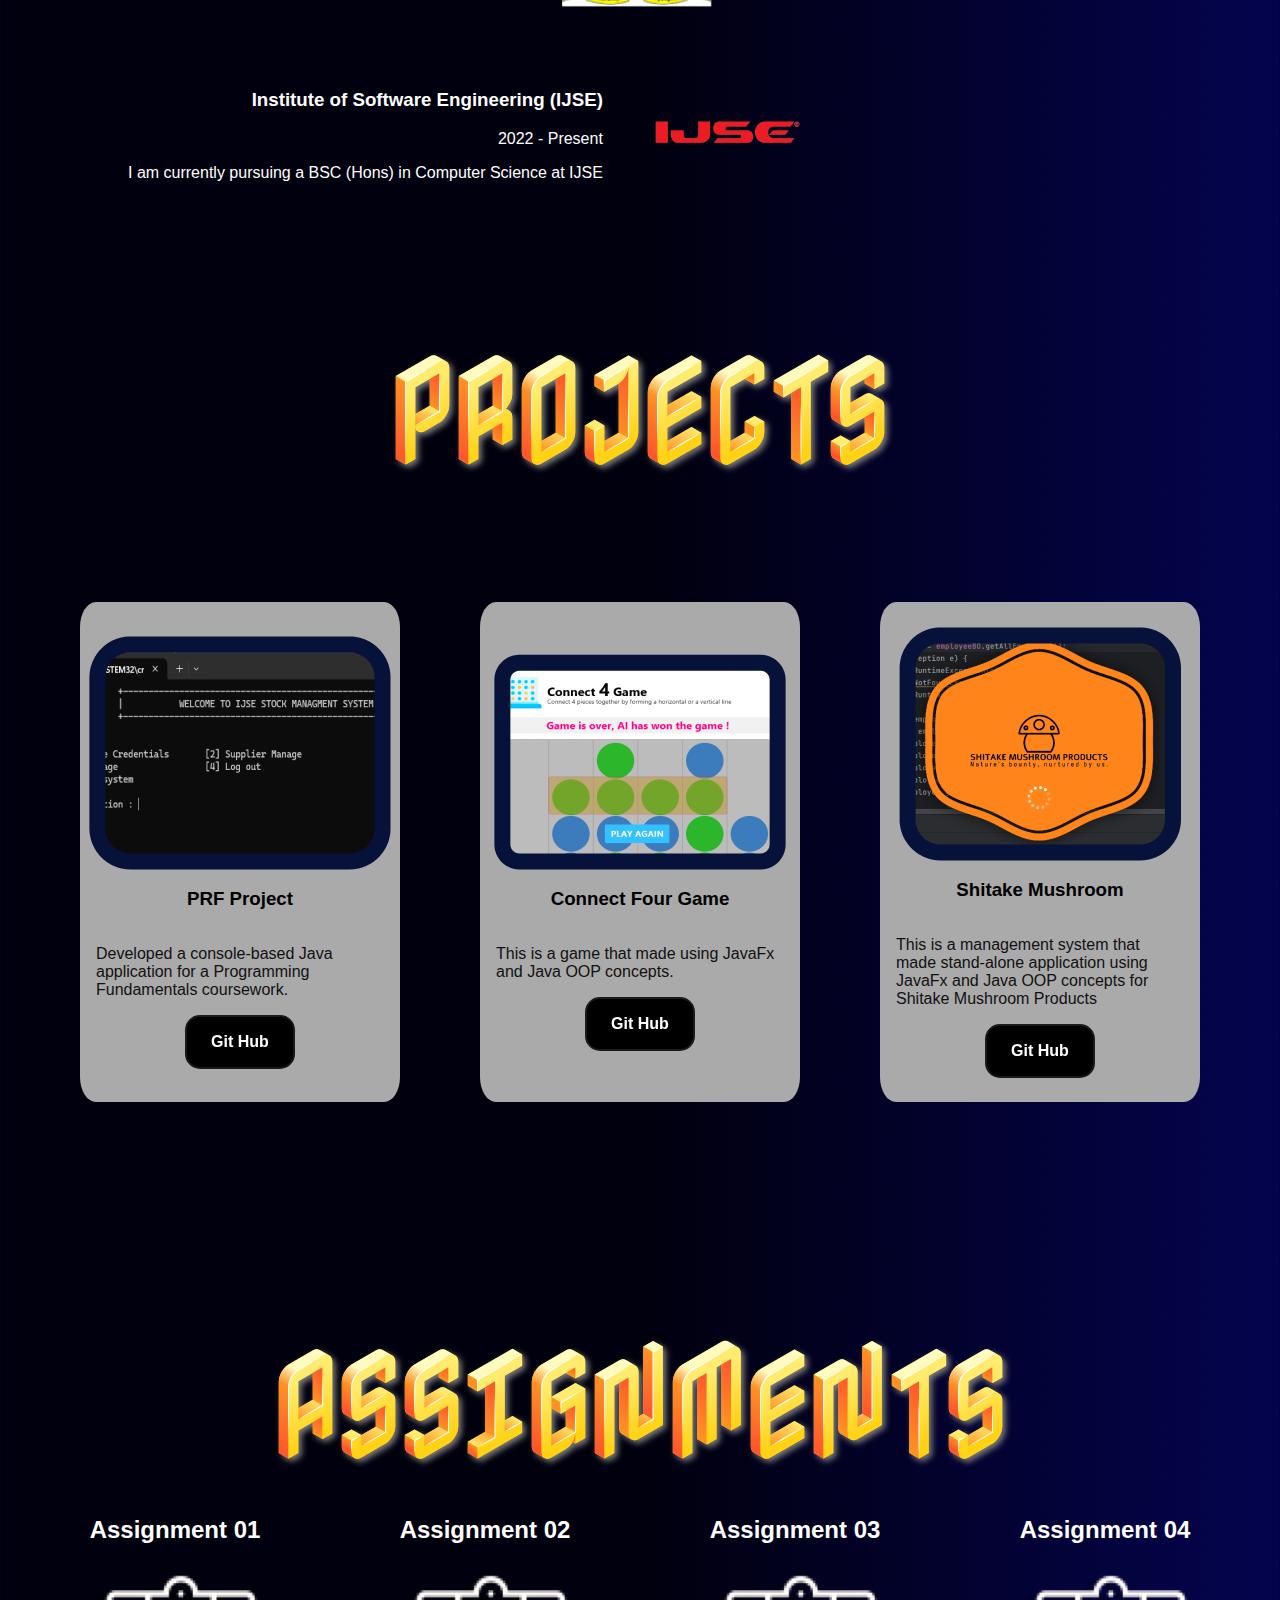
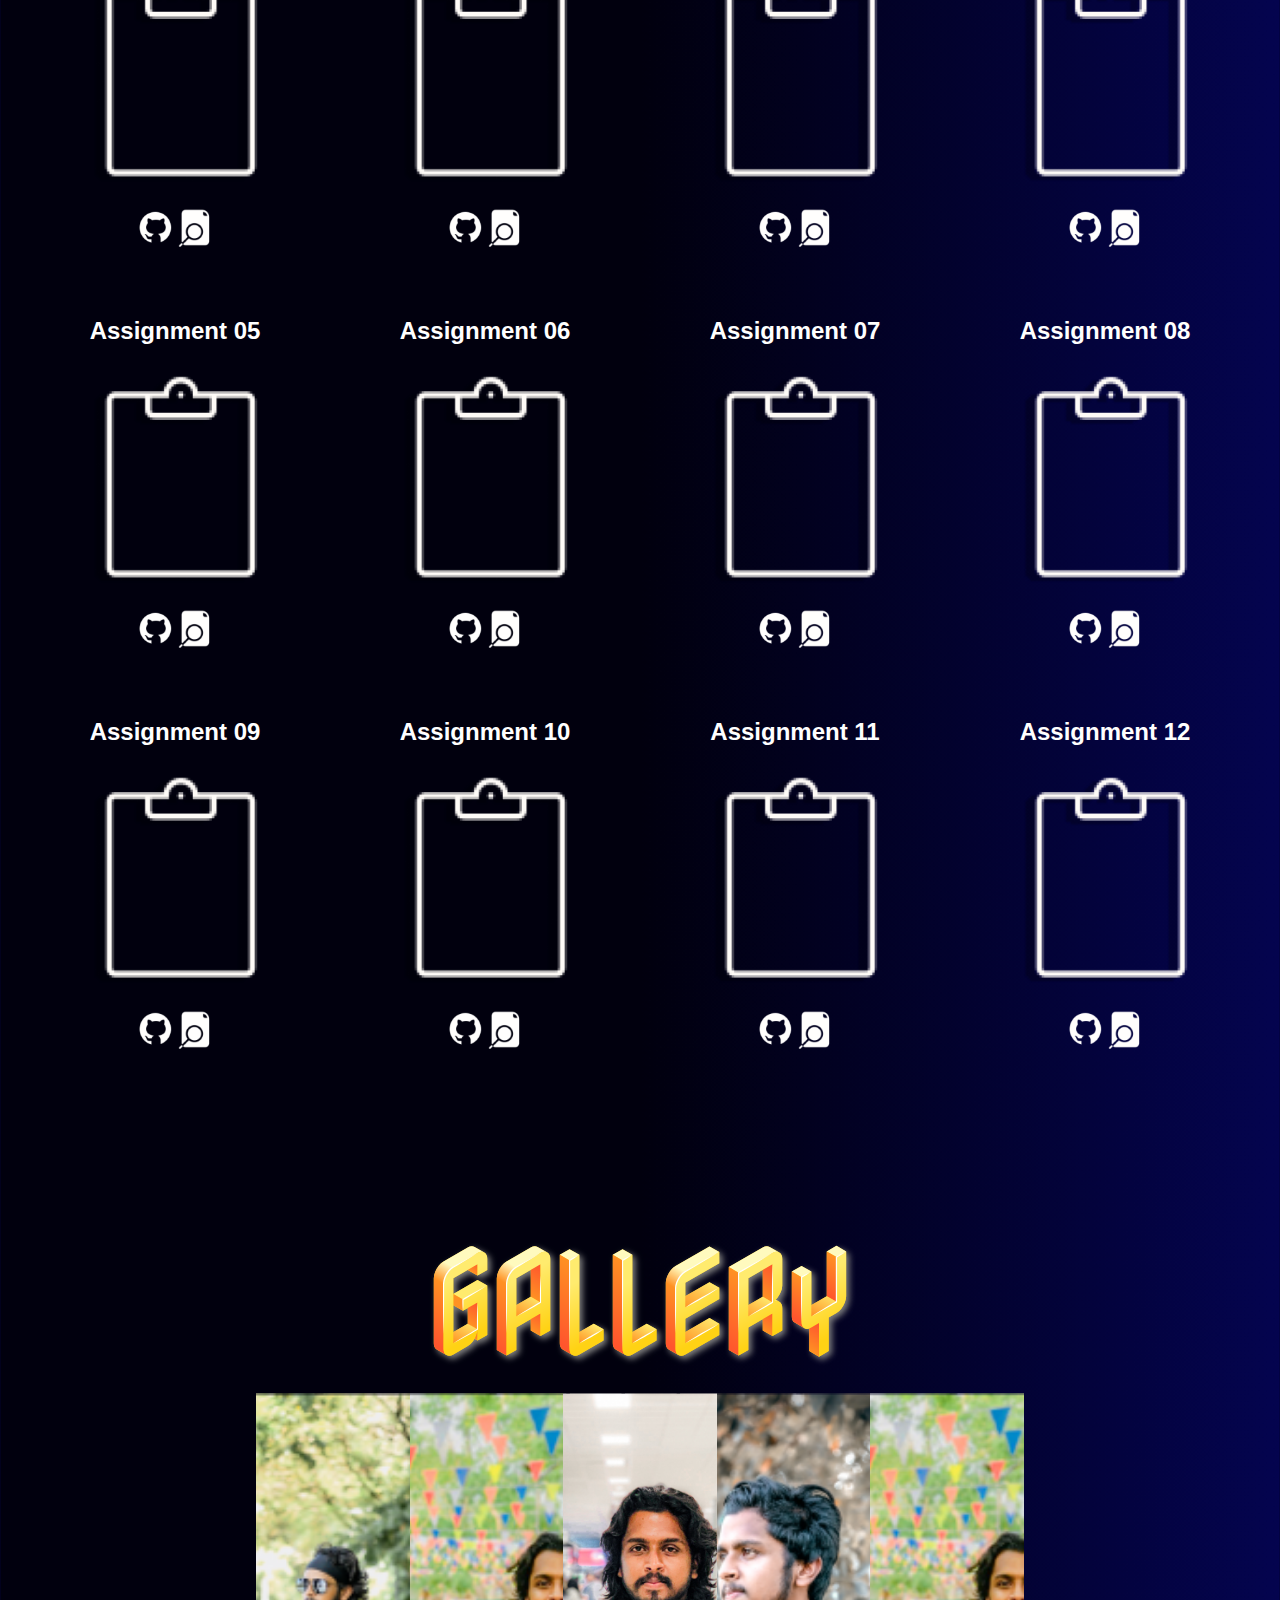
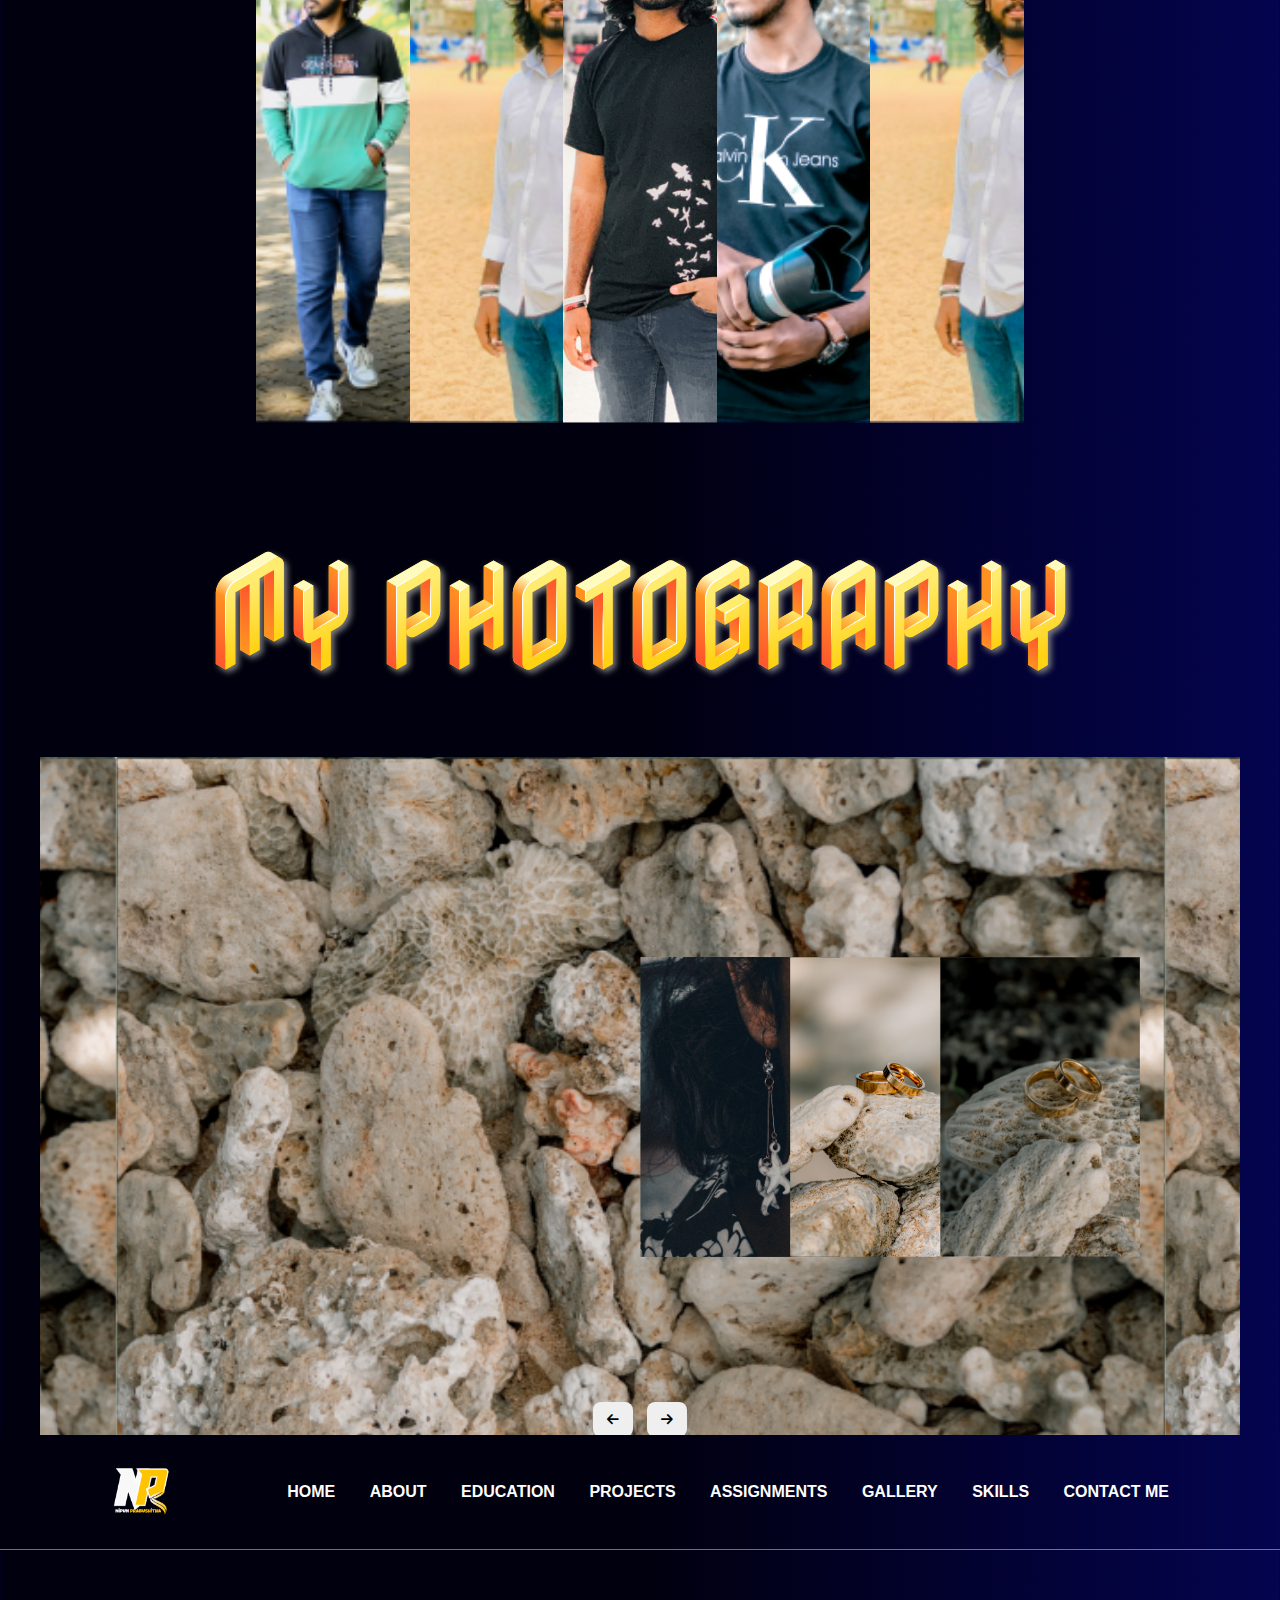
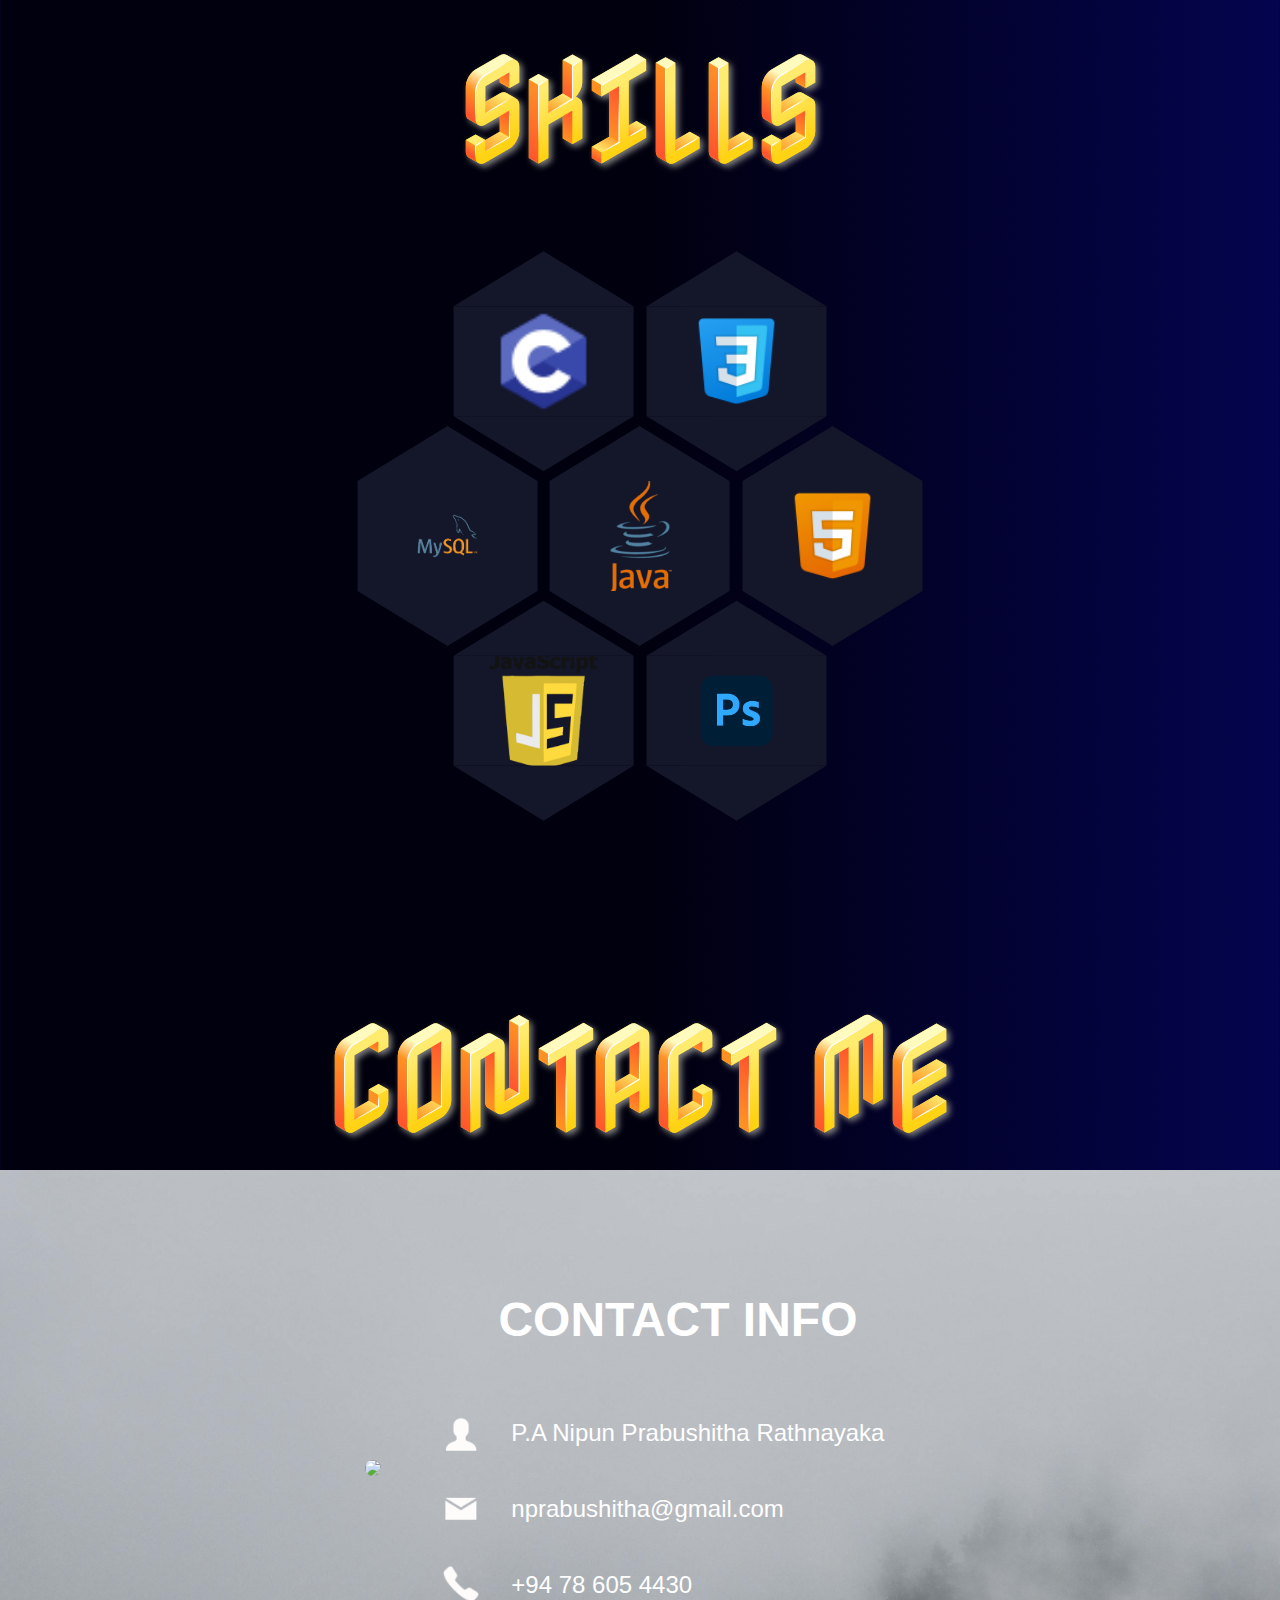
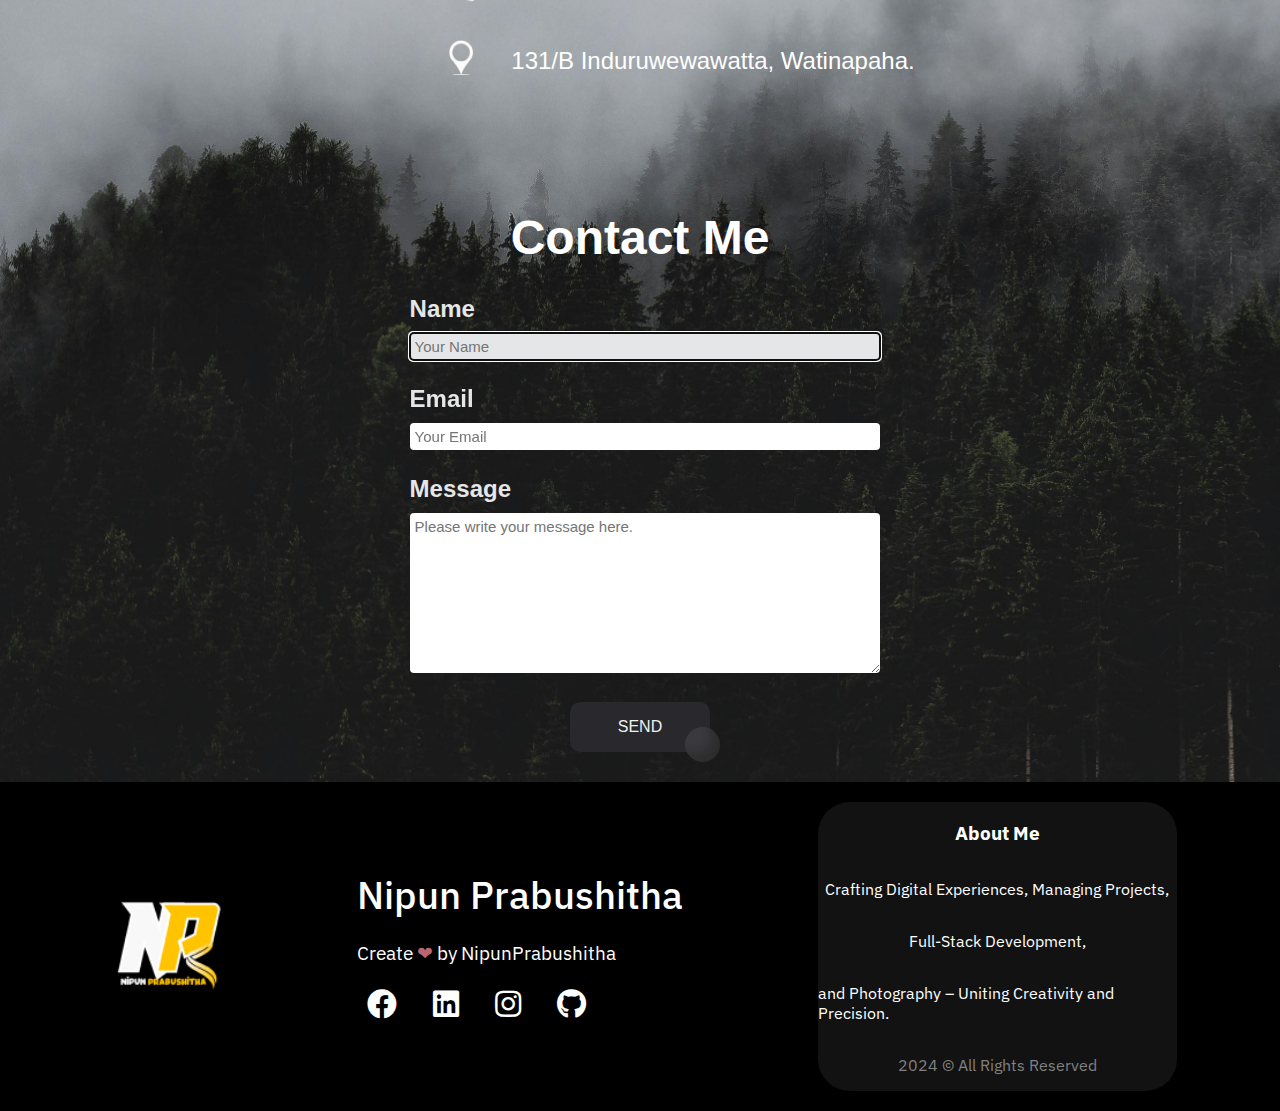
==== commit 204b5e50: "adjustment in about me mobile(s)" ====
--- a/index.html
+++ b/index.html
@@ -103,7 +103,7 @@
     </section>
 </main>
 <main id="sectionMain">
-    <section id="about" class="Topic">
+    <section id="about" class="Topic addPadding">
         <!--About me-->
         <h2 class="section-title">ABOUT ME</h2>
         <div id="aboutMe">
--- a/assest/style/stylesheet.css
+++ b/assest/style/stylesheet.css
@@ -2180,56 +2180,11 @@
 
 /*/////////////////////////////////////////////////////////////////////////////////////////////////////////////////////////*/
 @media all and (min-width:375px) and (max-width: 425px){
-    .checkbtn {
-        display: block;
-    }
-    label.logo {
-        font-size: 22px;
-    }
-    #navNames{
-        display: flex;
-        flex-direction: column;
-        align-items: center;
-        justify-content: center;
-    }
-    #navNames{
-        position: fixed;
-        width: 100%;
-        height: 100vh;
-        background: #2c3e50;
-        top: 120px;
-        left: -100%;
-        text-align: center;
-        transition: all .5s;
-    }
-    #navNames ul li {
-        display: block;
-        margin: 50px 0;
-        line-height: 30px;
-    }
-    #navNames ul li a {
-        font-size: 20px;
-    }
-    #navNames li:hover,
-    #navNames li.active {
-        background: none;
-        color: #0082e6;
-    }
-    #check:checked~#navNames {
-        left: 0;
-    }
-}
-
-
-
-/*/////////////////////////////////////////////////////////////////////////////////////////////////////////////////*/
-@media all and (min-width:320px) and (max-width: 374px){
-
 
     /*Topic*/
 
     .Topic{
-        padding-top: 100px;
+        padding-top: 70px;
     }
 
     /*fonts*/
@@ -2323,7 +2278,7 @@
         font-size: 15px; /* Medium size */
     }
     #homePhoto>img{
-        width: 100px;
+        width: 150px;
         height: auto;
     }
     #homeIcons>div:nth-child(2){
@@ -2342,12 +2297,9 @@
         margin: 0;
     }
 
-
     /*About me*/
-
-    #about{
-        padding-top: 0;
-        padding-bottom: 0;
+    #sectionMain{
+        margin-top:60px;
     }
 
     #aboutMe{
@@ -2410,6 +2362,7 @@
         font-size: 0.3rem;
     }
 
+    /*Projects*/
 
     /*Projects*/
 
@@ -2472,7 +2425,6 @@
         font-size: 0.5rem;
     }
 
-
     /*My photography*/
 
     #PhotographySEC{
@@ -2526,8 +2478,6 @@
         opacity: 0;
     }
 
-
-
     /*Skills*/
 
     .containerH {
@@ -2616,7 +2566,6 @@
         background-position: center;
         background-repeat: no-repeat;
     }
-
     /*Contact Me*/
     #contactInfoIcons{
         display: flex;
@@ -2685,7 +2634,6 @@
         height: 10px;
         font-size: 0.4rem;
     }
-
     /*Footer*/
     #footerLogo>img{
         width: 60px;
@@ -2722,4 +2670,509 @@
     }
 
 
+
+}
+
+
+
+/*/////////////////////////////////////////////////////////////////////////////////////////////////////////////////*/
+@media all and (min-width:320px) and (max-width: 374px){
+
+
+    /*Topic*/
+
+    .Topic{
+        padding-top: 70px;
+    }
+
+    /*fonts*/
+    .section-title {
+        font-weight: 400;
+        font-size: 2rem;
+        margin-top: 5px;
+
+    }
+
+    /*Navigation*/
+    .checkbtn {
+        font-size: 22px;
+        display: block;
+    }
+    #navLogo>img {
+        width: 50px;
+        height: auto;
+    }
+    #navNames{
+        display: flex;
+        flex-direction: column;
+        align-items: center;
+        justify-content: center;
+    }
+    #navNames{
+        position: fixed;
+        width: 100%;
+        height: 100vh;
+        background: #2c3e50;
+        top: 60px;
+        left: -100%;
+        text-align: center;
+        transition: all .5s;
+    }
+    #navNames>ul>li {
+        display: block;
+        margin: 20px 0;
+        line-height: 10px;
+    }
+    #navNames>ul>li>a {
+        font-size: 2px;
+    }
+    #navNames>li:hover,
+    #navNames>li.active {
+        background: none;
+        color: #0082e6;
+    }
+    #check:checked~#navNames {
+        left: 0;
+    }
+
+    /*Home*/
+
+    #home{
+        width: 90%;
+        height: 350px;
+        display: flex;
+        flex-direction: column;
+        justify-content: space-evenly;
+        align-items: center;
+
+    }
+    #circle1{
+        display: none;
+    }
+
+    #circle2{
+        display: none;
+    }
+    #homeMain{
+        display: flex;
+        justify-content:center;
+        width: 100%;
+        height: 380px;
+        padding-top:80px;
+    }
+    #homeMyName>div:first-child>h1{
+        font-size: 30px;
+        margin-bottom:10px;
+    }
+    #homeMyName>div:nth-child(2)>h2{
+        font-size: 10px;
+        margin-bottom:10px;
+
+    }
+    #homeMyName{
+        margin-bottom: 5px;
+    }
+    .social-icons a {
+        font-size: 15px; /* Medium size */
+    }
+    #homePhoto>img{
+        width: 100px;
+        height: auto;
+    }
+    #homeIcons>div:nth-child(2){
+        margin-top: 10px;
+    }
+    #homeButton>button{
+        width: 100px;
+        height: 28px;
+        font-size: 8px;
+    }
+    .social-icons>a{
+        margin: 0 2px;
+    }
+
+    #homeIcons>div:first-child{
+        margin: 0;
+    }
+
+
+    /*About me*/
+
+    /*About me*/
+    #sectionMain{
+        margin-top:60px;
+    }
+
+    #aboutMe{
+        flex-direction: column;
+        justify-content: center;
+    }
+
+    #aboutPhoto{
+        margin-top:30px ;
+        margin-bottom: -30px;
+    }
+    #aboutPhoto>img{
+        width:100px;
+        height: auto;
+    }
+    #about>div>div:nth-child(2)>div:nth-child(2){
+        margin: 0px;
+    }
+    #aboutDis{
+        margin: 40px;
+        margin-bottom:0 ;
+
+    }
+    .about-description p {
+        font-size: 0.5rem;           /* Set text size to 1.2rem */
+        line-height: 1.4;            /* Improve readability with proper line height */
+        font-weight: 400;            /* Regular font weight */
+        margin-bottom: 10px;         /* Add space after paragraph */
+    }
+    .first-word {
+        font-size: 1rem;         /* Increase font size */
+        font-weight: bold;         /* Make it bold */
+        margin-right: 2px;         /* Add a little space after the first word */
+    }
+    #cvButton>a>button{
+        width: 100px;
+        height: 26px;
+        font-size: 8px;
+    }
+    #cvButton>a>button>img{
+        width: 8px;
+        height: auto;
+    }
+
+    /*Education*/
+
+    .eduImage{
+        margin: 10px;
+    }
+    .eduImage>img{
+        width: 50px;
+    }
+    .edutext{
+        text-align: end;
+    }
+    .eduFont>h3{
+        font-size: 0.6rem;
+    }
+    .eduFont>p{
+        font-size: 0.3rem;
+    }
+
+
+    /*Projects*/
+
+    #prjAll{
+        margin-bottom: 40px;
+        margin-top: 40px;
+    }
+    .prjCard{
+        width: 90px;
+        height: 180px;
+        background: #aaaaaa;
+        border-radius:5%;
+        display: flex;
+        justify-content: center;
+        align-items: center;
+    }
+    #prjImage1>img{
+        width: 70px;
+        height: auto;
+    }
+    #prjImage2>img{
+        width: 70px;
+        height: auto;
+    }
+
+    #prjImage3>img{
+        width: 70px;
+        height: auto;
+    }
+    .prjName>h3{
+        font-size: 0.5rem;
+    }
+    .prjDescription>p{
+        font-size: 0.4rem;
+    }
+    .prjButton>a>button{
+        width: 50px;
+        height: 2px;
+        font-size: 4px;
+    }
+
+    /*Assignments*/
+    #assignmentSec{
+        display: grid;
+        grid-template-columns: repeat(3,1fr);
+        grid-template-rows: repeat(4,1fr);
+    }
+    .assignmentClipBoard>img{
+        width:60px;
+    }
+    .assignmentG\&V>img{
+        width:10px;
+    }
+    .assignmentCard{
+        margin-right: 4px;
+        margin-left: 4px;
+        margin-bottom: 4px;
+    }
+    .assignmentNumber>h2{
+        font-size: 0.5rem;
+    }
+
+
+    /*My photography*/
+
+    #PhotographySEC{
+        width: 100%;
+        height: 280px;
+    }
+
+    #photoTest{
+        width: 80%;  /*blnna*/
+        height: 100%;
+        box-sizing: border-box;;
+    }
+    #PhotographySEC{
+
+    }
+
+    .containerPhoto{
+        width: 250px;
+        height: 150px;
+    }
+
+    .containerPhoto .slidePhoto .itemPhoto{
+        width: 60px;  /*blnna*/
+        height: 60px;
+    }
+
+    .slidePhoto .itemPhoto:nth-child(1),
+    .slidePhoto .itemPhoto:nth-child(2){
+        top: 0;
+        left: 0;
+        transform: translate(0, 0);
+        border-radius: 0;
+        width: 100%;
+        height: 100%;
+    }
+
+
+    .slidePhoto .itemPhoto:nth-child(3){
+        left: 50%;
+    }
+    .slidePhoto .itemPhoto:nth-child(4){
+        left: calc(50% + 30px);  /*blnna*/
+    }
+    .slidePhoto .itemPhoto:nth-child(5){
+        left: calc(50% + 60px);   /*blnna*/
+    }
+
+    /* here n = 0, 1, 2, 3,... */
+    .slidePhoto .itemPhoto:nth-child(n + 6){
+        left: calc(50% + 90px); /*blnna*/
+        opacity: 0;
+    }
+
+
+
+    /*Skills*/
+
+    .containerH {
+        position: relative;
+        height: 70vh;
+        overflow: hidden;
+    }
+
+    /* Hexagons Animations */
+
+
+    .hexagons {
+        min-width: 340px;
+        width: 80%;
+        text-align: center;
+    }
+
+
+    .hexagons__cell {
+        display: inline-block;
+        position: relative;
+        width: 60px; /* Doubled width */
+        height: 40px; /* Doubled height */
+        background-color: #14172a;
+        margin: 20px 4px; /* Adjusted margin */
+        animation: fadeHexagon infinite cubic-bezier(0.445, 0.05, 0.55, 0.95) 4s;
+    }
+
+    .hexagons__cell:before,
+    .hexagons__cell:after {
+        content: "";
+        position: absolute;
+        left: 0;
+        border-left: 30px solid transparent; /* Adjusted for larger hexagons */
+        border-right: 30px solid transparent; /* Adjusted for larger hexagons */
+    }
+
+    .hexagons__cell:before {
+        bottom: 100%;
+        border-bottom: 18px solid #14172a; /* Adjusted for larger hexagons */
+    }
+
+    .hexagons__cell:after {
+        top: 100%;
+        border-top: 18px solid #14172a; /* Adjusted for larger hexagons */
+    }
+    .hexagons__cell--1{
+        background-image: url(../images/Cicon.png); /* Add your image URL here */
+        background-size:50%;
+        background-position: center;
+        background-repeat: no-repeat;
+    }
+    .hexagons__cell--2{
+        background-image: url(../images/CSSI.png); /* Add your image URL here */
+        background-size:50%;
+        background-position: center;
+        background-repeat: no-repeat;
+    }
+    .hexagons__cell--3{
+        background-image: url(../images/htmlI.png); /* Add your image URL here */
+        background-size:50%;
+        background-position: center;
+        background-repeat: no-repeat;
+    }
+    .hexagons__cell--4{
+        background-image: url(../images/photoshopI.png); /* Add your image URL here */
+        background-size:50%;
+        background-position: center;
+        background-repeat: no-repeat;
+    }
+    .hexagons__cell--5{
+        background-image: url(../images/JSI.png); /* Add your image URL here */
+        background-size:40%;
+        background-position: center;
+        background-repeat: no-repeat;
+    }
+    .hexagons__cell--6{
+        background-image: url(../images/mySQLI.png); /* Add your image URL here */
+        background-size:50%;
+        background-position: center;
+        background-repeat: no-repeat;
+    }
+    .hexagons__cell--7{
+        background-image: url(../images/javaI.png); /* Add your image URL here */
+        background-size:50%;
+        background-position: center;
+        background-repeat: no-repeat;
+    }
+
+    /*Contact Me*/
+    #contactInfoIcons{
+        display: flex;
+        justify-content:space-evenly;
+        flex-direction: column;
+        height: 100px;
+    }
+    #contactInfoDes{
+        display: flex;
+        justify-content:space-evenly;
+        flex-direction: column;
+        height: 100px;
+    }
+    #CInfoMain{
+        display: flex;
+        flex-direction: column;
+        justify-content: center;
+        align-items: center;
+    }
+
+    #conInfoDesSub{
+        display: flex;
+        justify-content:center;
+        align-items: center;
+    }
+    #contactInfoFull{
+        width: 100%;
+        height: 200px; /*blnnaaaaaaaaaa*/
+        display: flex;
+        justify-content: center;
+        align-items: center;
+    }
+
+    #CInfoTopic>h3{
+        font-size: 1rem;
+    }
+    #contactInfoDes{
+        justify-content: space-evenly;
+    }
+    #contactInfoDes>p{
+        font-size: 0.5rem;
+        margin-top:0;
+        margin-bottom:0;
+    }
+    #contactInfoIcons>img{
+        width: 10px;
+        height: auto;
+        margin-top:0;
+        margin-bottom:0;
+        margin-right: 8px;
+    }
+    #ContactTop>h1{
+        font-size: 2rem;
+    }
+    .required{
+        font-size: 0.5rem;
+    }
+    #contactMeImage>img{
+        width:120px;
+        height: auto;
+        margin-left: 10px;
+        margin-right:30px;
+    }
+    #contactMeButton>button{
+        width:40px;
+        height: 10px;
+        font-size: 0.4rem;
+    }
+
+    /*Footer*/
+    #footerLogo>img{
+        width: 60px;
+        height: auto;
+    }
+    #footerName{
+        text-align: center;
+        font-size: 1.8rem;
+    }
+    #creatorName{
+        text-align: center;
+        font-size: 0.5rem;
+    }
+    .social{
+        display: flex;
+        flex-direction: row;
+        justify-content: center;
+        align-items: center;
+    }
+    .social>a{
+        font-size: 15px;
+        margin: 0 5px;
+    }
+    #footerAboutDis>p{
+        font-size: 0.4rem;
+        text-align: center;
+    }
+    #footerCopyRights{
+        font-size: 0.2rem;
+        text-align: center;
+    }
+    #footerAbout>h3{
+        font-size: 1rem;
+    }
+
+
 }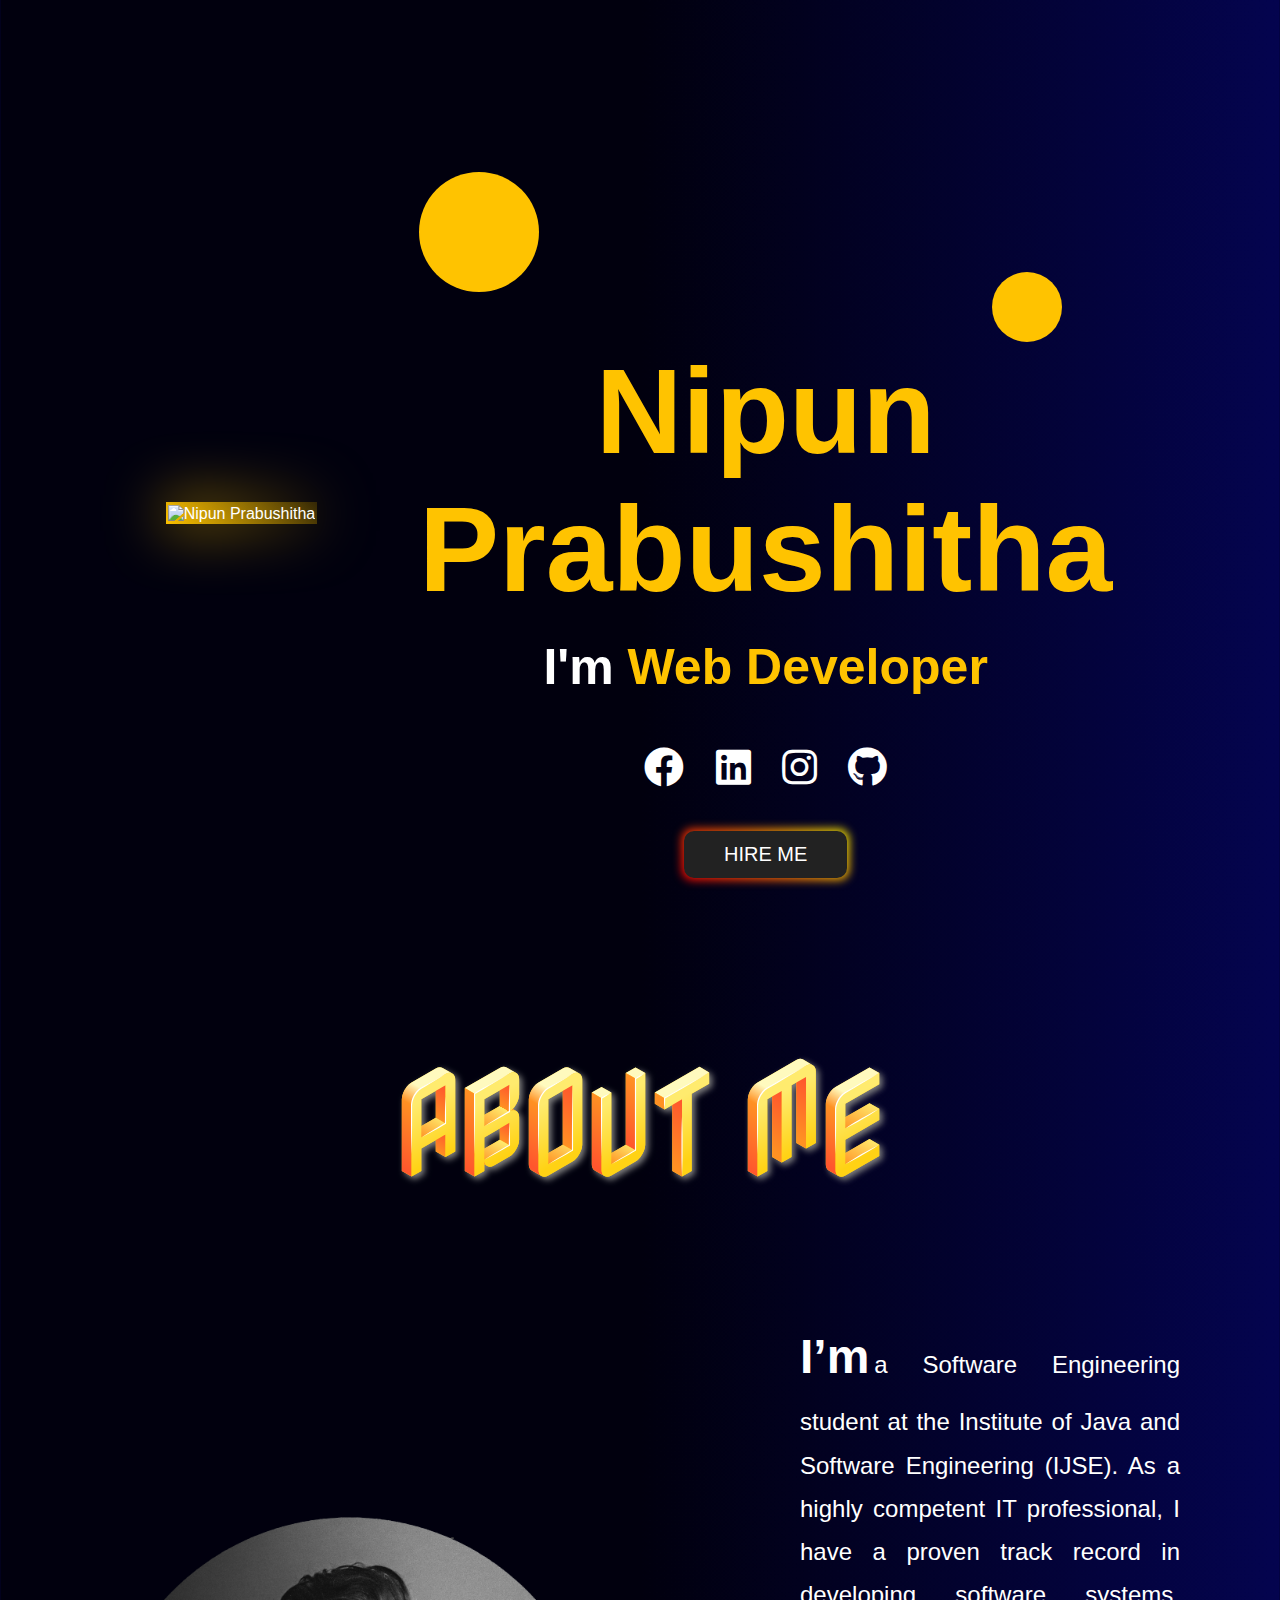
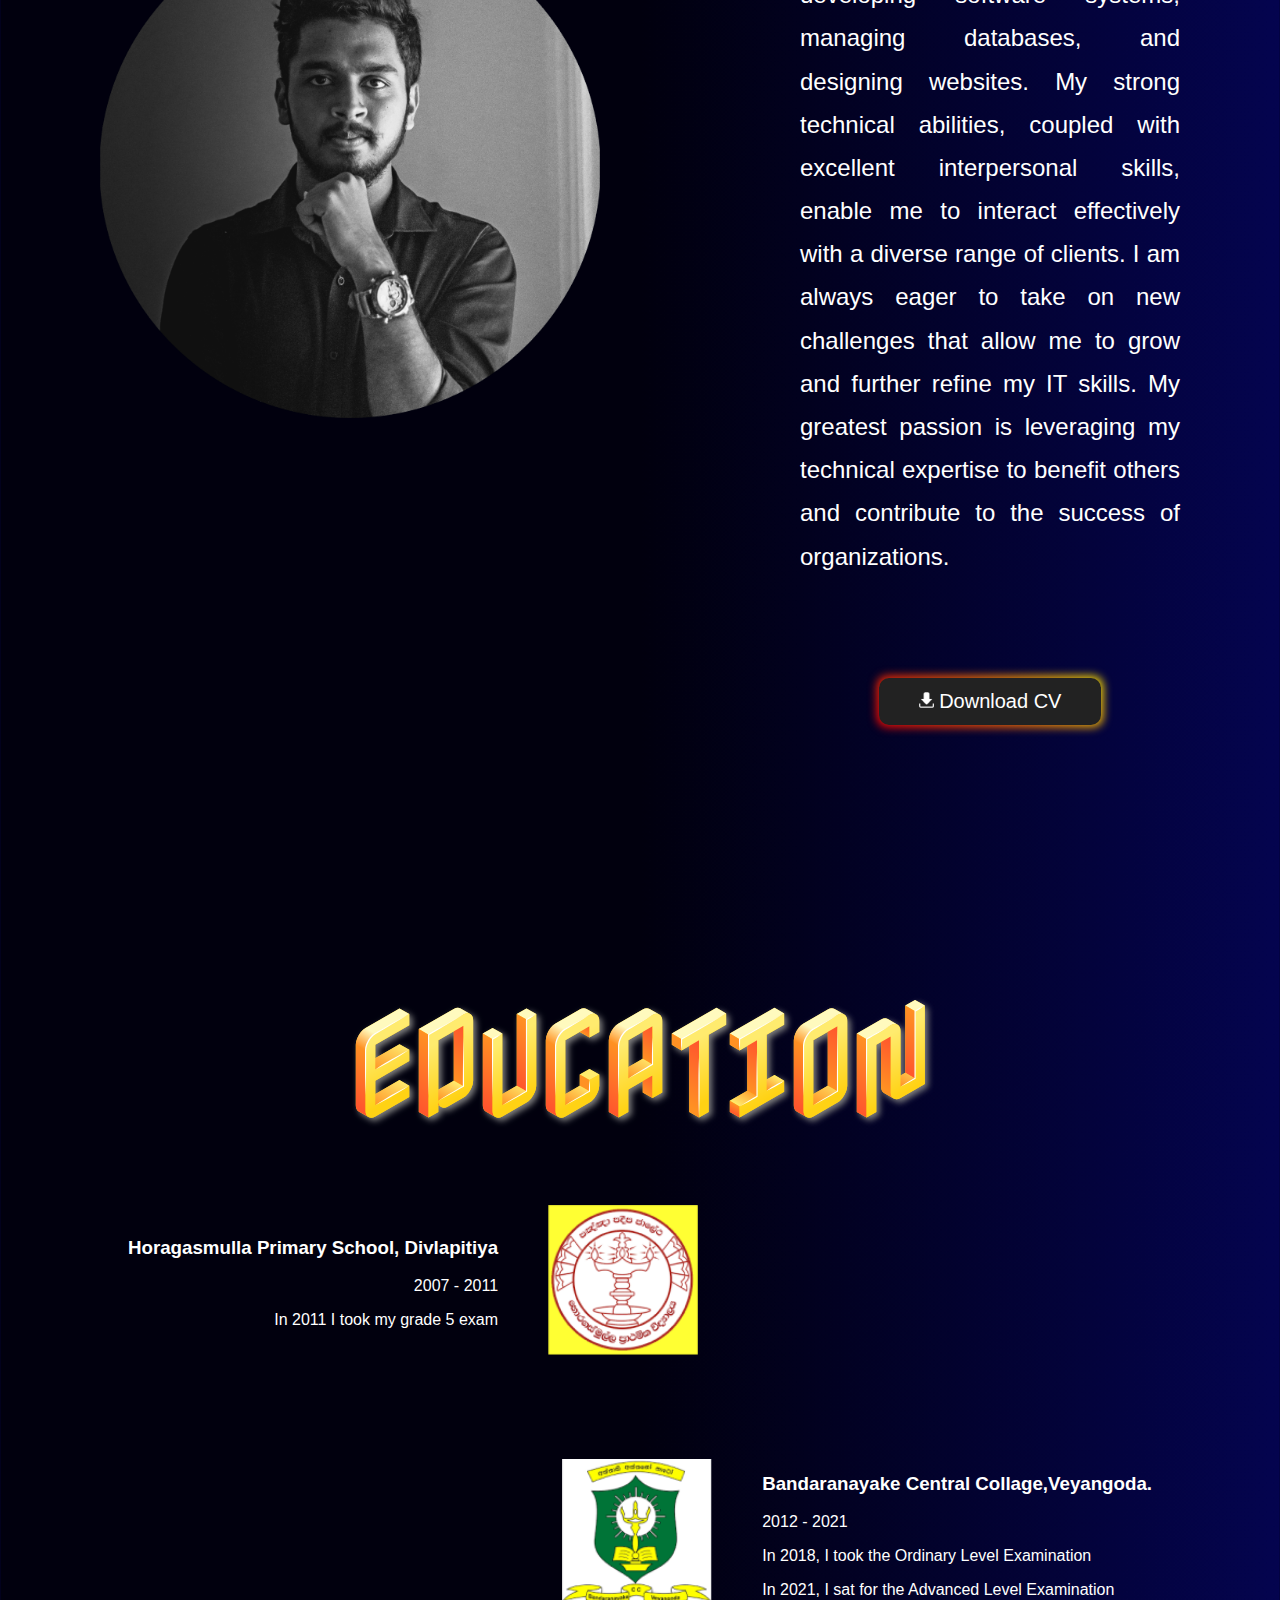
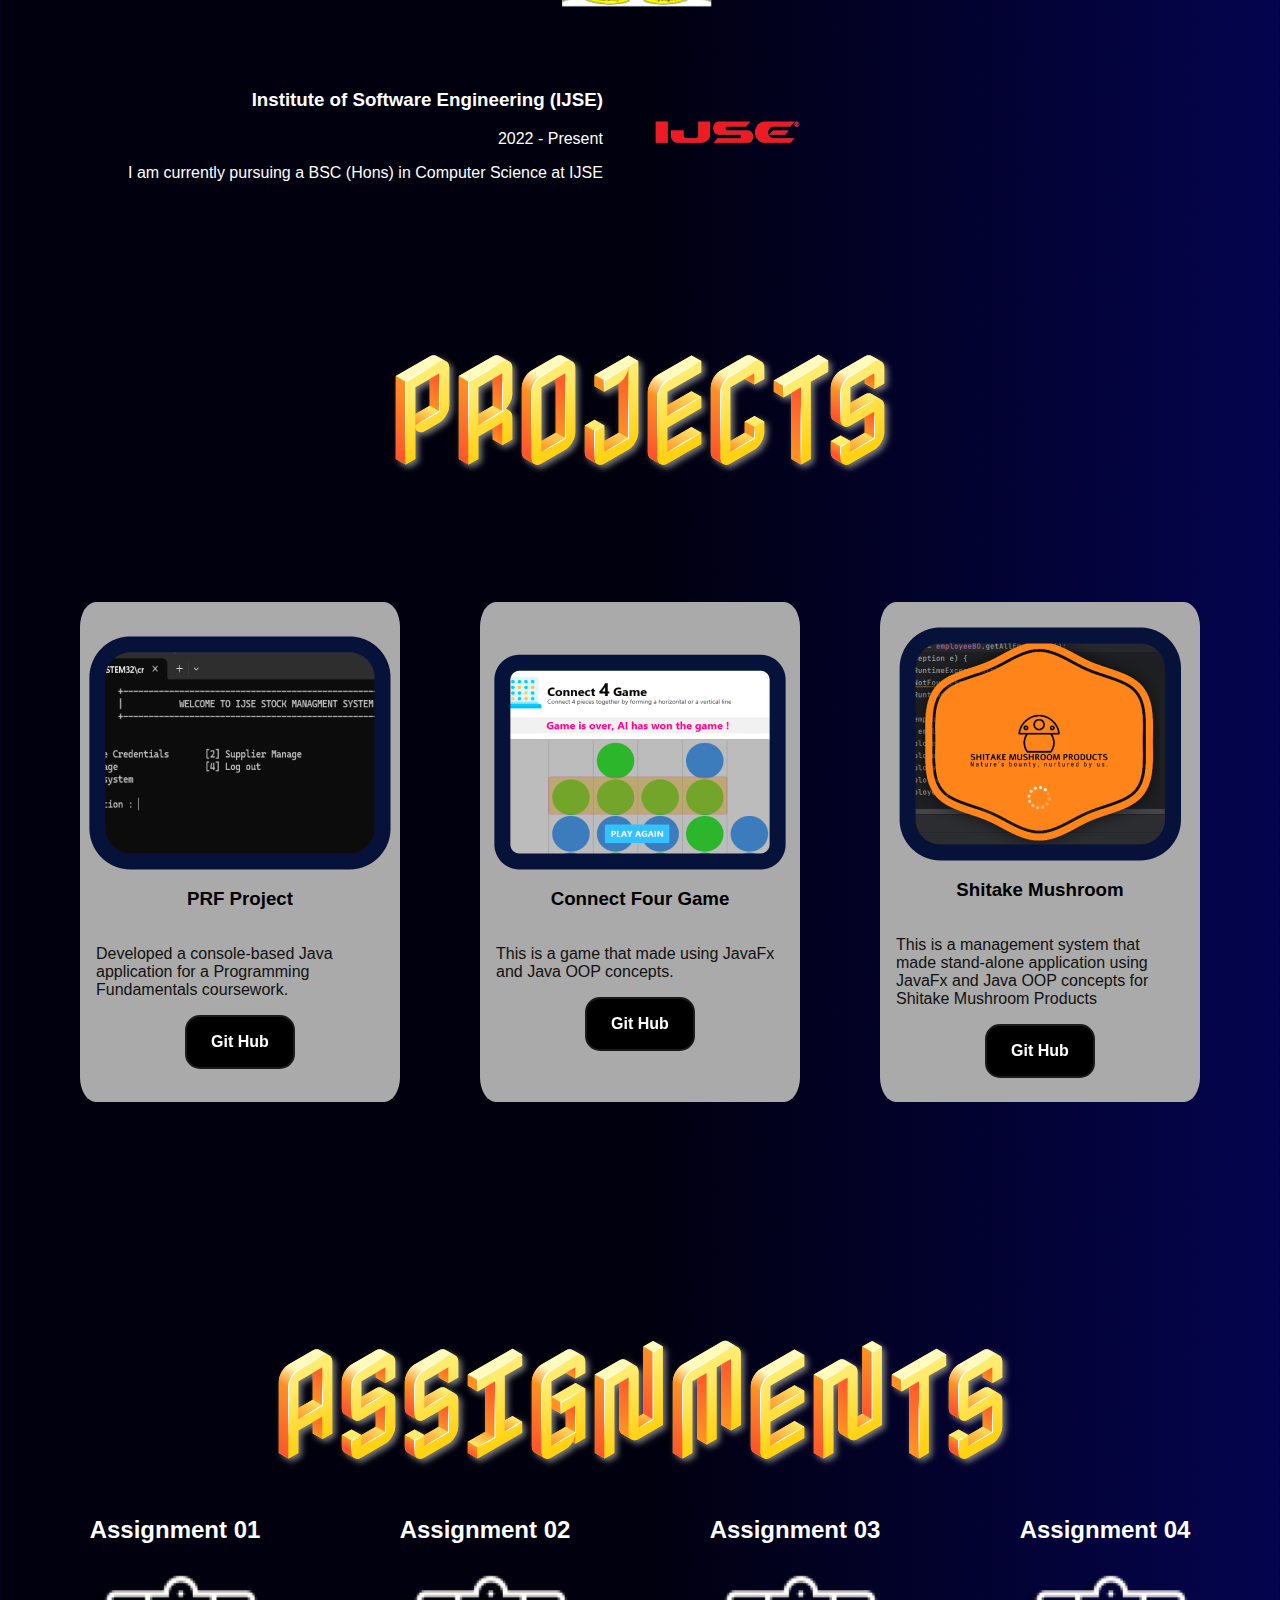
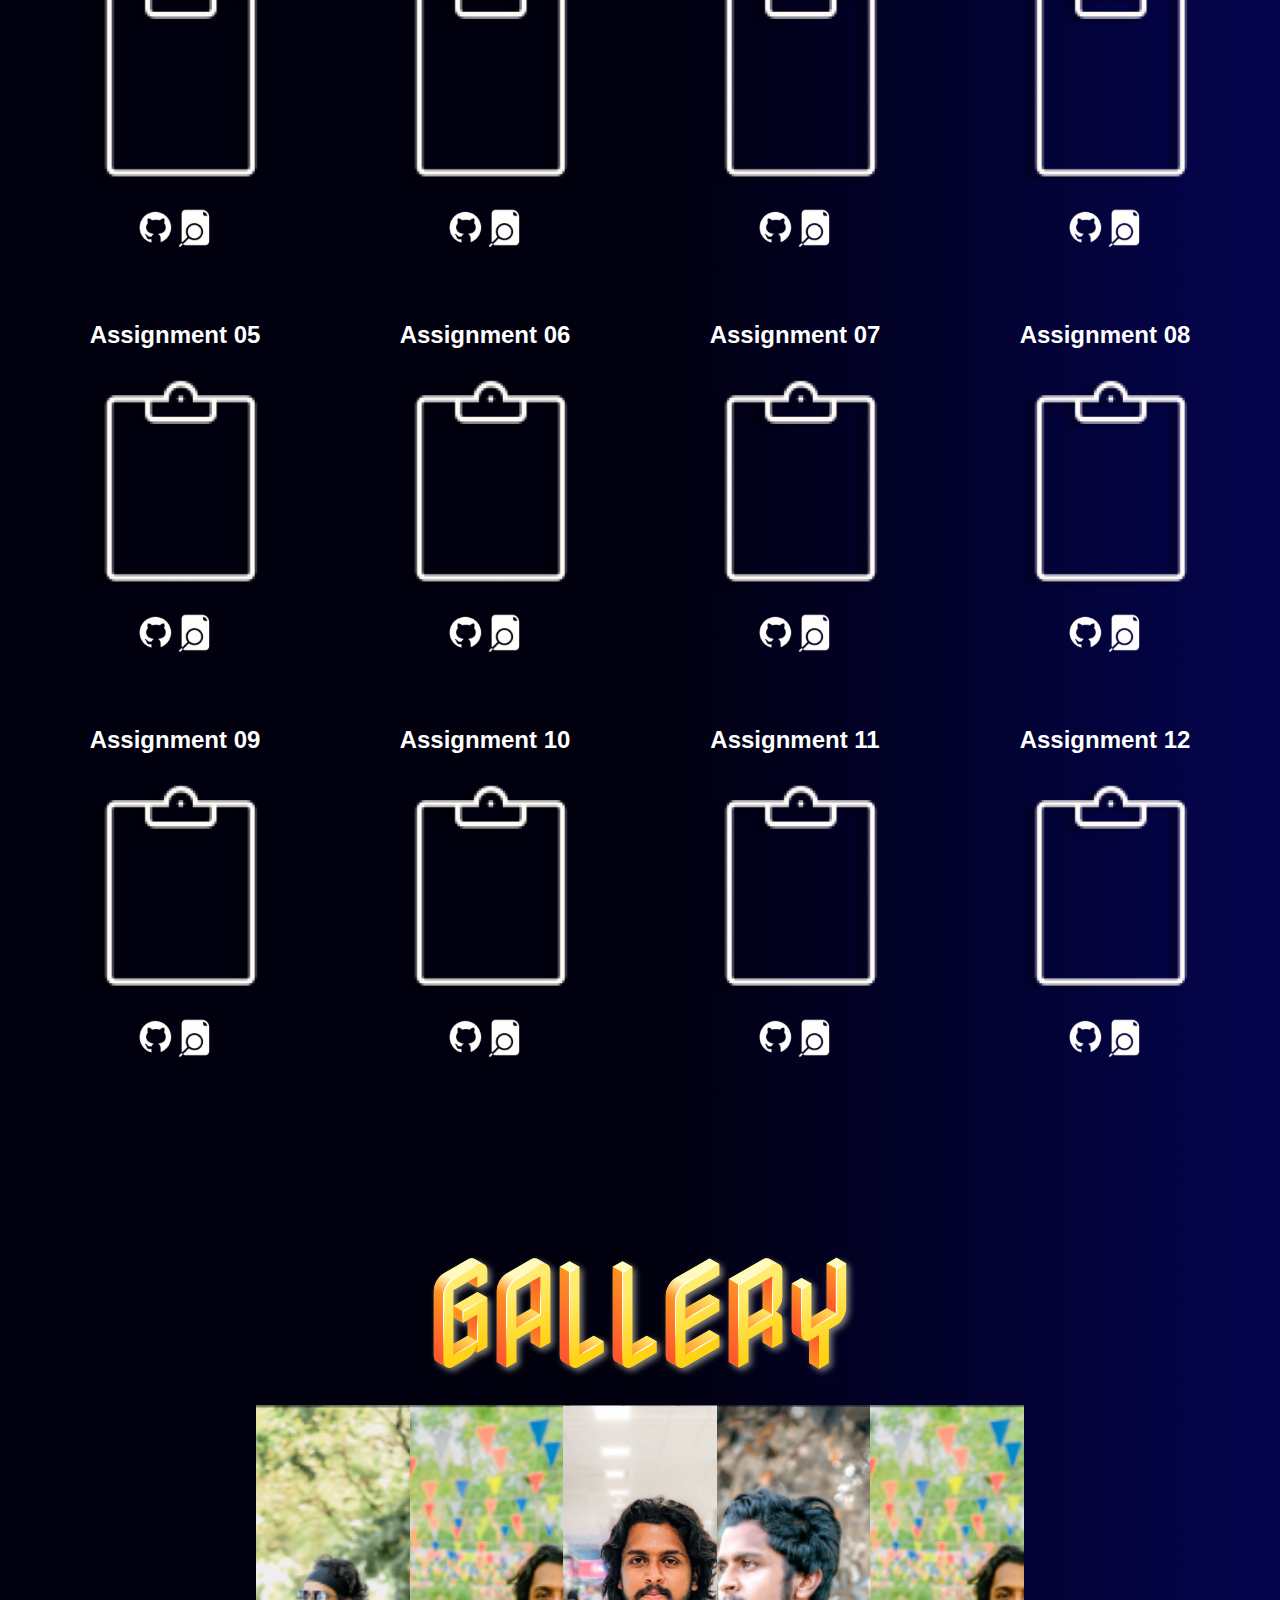
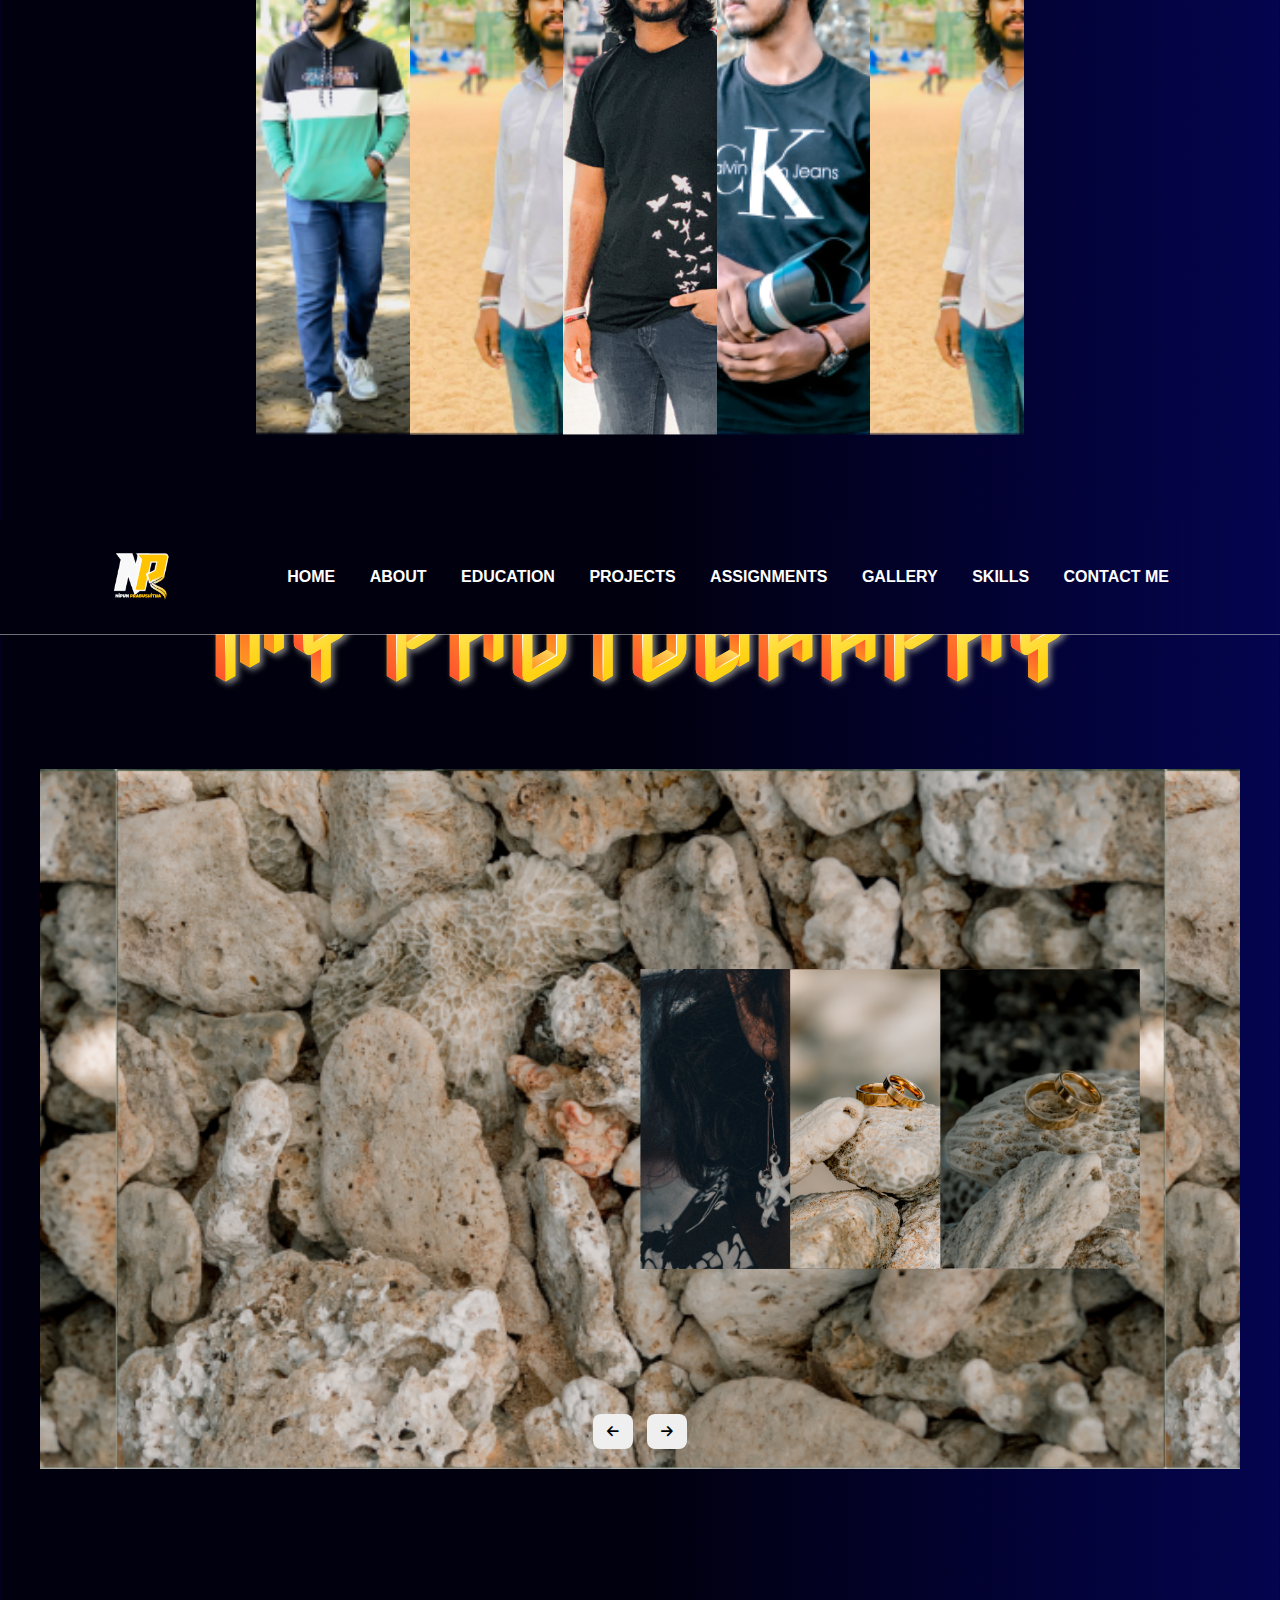
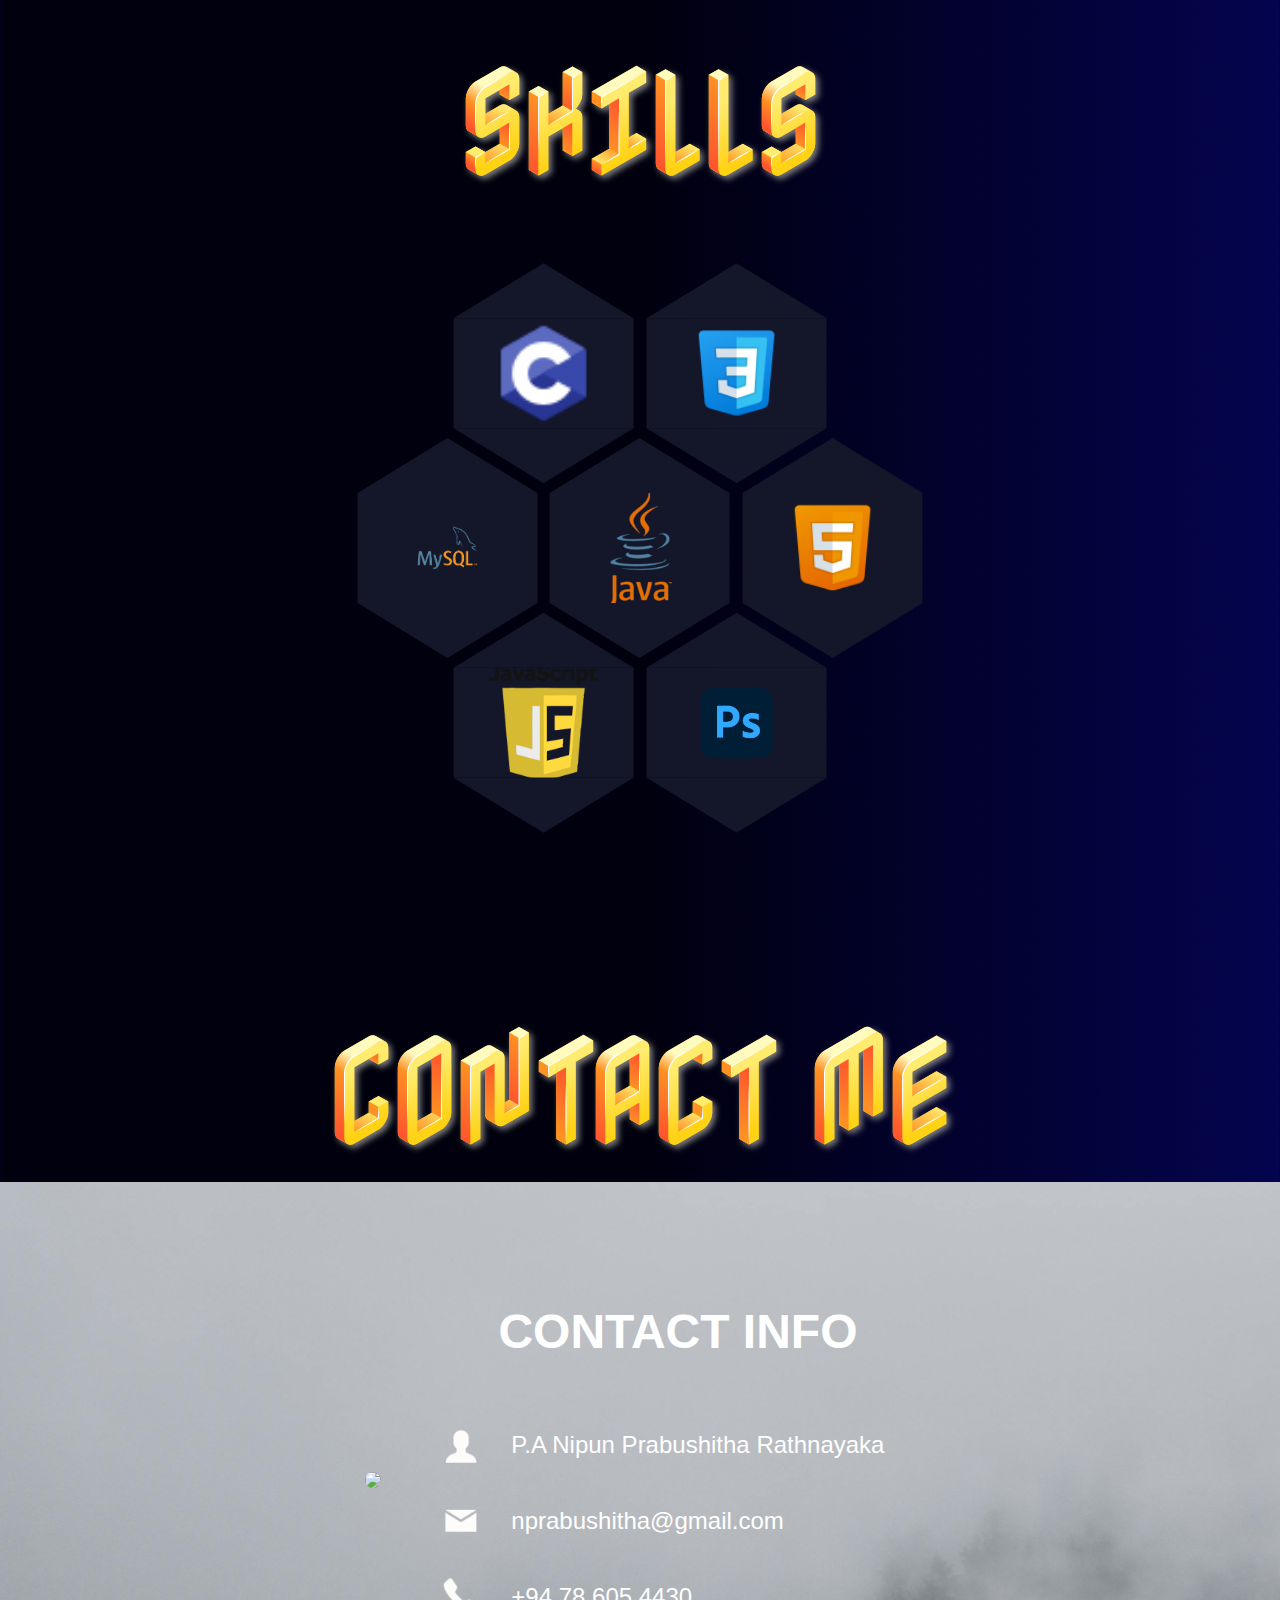
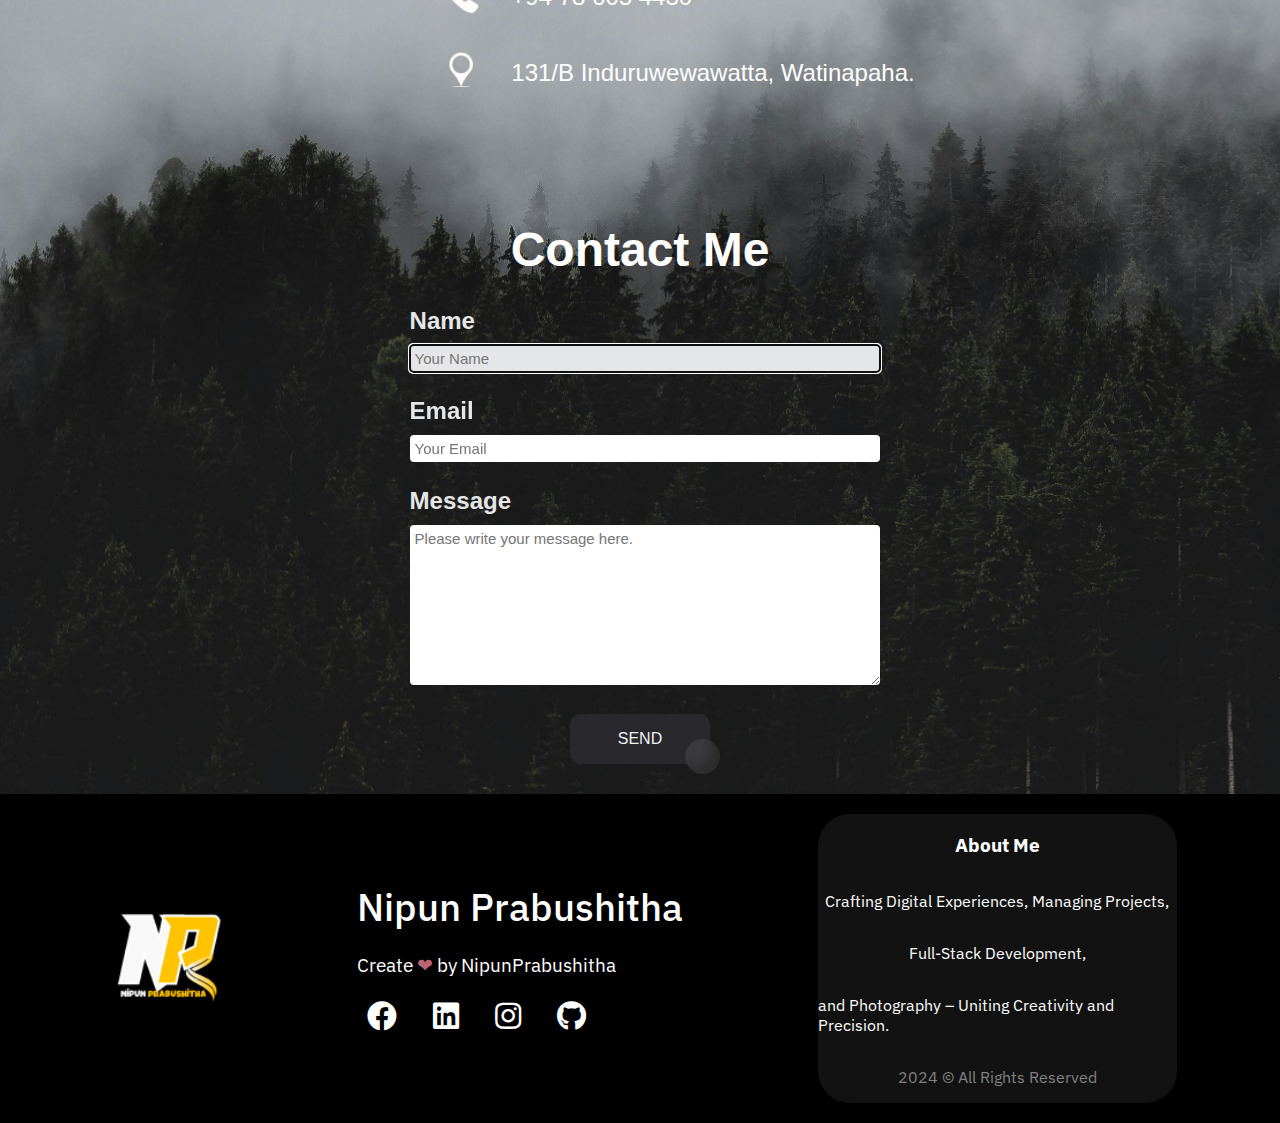
==== commit 972aa8f6: "link the assignments" ====
--- a/index.html
+++ b/index.html
@@ -263,22 +263,32 @@
                         <img src="assest/images/Clipboard.png">
                     </div>
                     <div class="assignmentG&V">
+                        <a href="https://github.com/NipunPrabushitha" target="_blank">
+                            <img src="assest/images/GitHub.png">
+                        </a>
+
+                        <a href="Assignments/Assignment-01/Assignments-01.html" target="_blank">
+                            <img src="assest/images/View.png" alt="Facebook Profile">
+                        </a>
+                    </div>
+                </div>
+            </div>
+            <div>
+                <div class="assignmentCard">
+                    <div class="assignmentNumber">
+                        <h2>Assignment 02</h2>
+                    </div>
+                    <div class="assignmentClipBoard">
+                        <img src="assest/images/Clipboard.png">
+                    </div>
+                    <div class="assignmentG&V">
+                        <a href="https://github.com/NipunPrabushitha" target="_blank">
                         <img src="assest/images/GitHub.png">
-                        <img src="assest/images/View.png">
-                    </div>
-                </div>
-            </div>
-            <div>
-                <div class="assignmentCard">
-                    <div class="assignmentNumber">
-                        <h2>Assignment 02</h2>
-                    </div>
-                    <div class="assignmentClipBoard">
-                        <img src="assest/images/Clipboard.png">
-                    </div>
-                    <div class="assignmentG&V">
-                        <img src="assest/images/GitHub.png">
-                        <img src="assest/images/View.png">
+                    </a>
+
+                        <a href="Assignments/Assignment-01/Assignments-01.html" target="_blank">
+                            <img src="assest/images/View.png" alt="Facebook Profile">
+                        </a>
                     </div>
                 </div>
             </div>
@@ -291,8 +301,13 @@
                         <img src="assest/images/Clipboard.png">
                     </div>
                     <div class="assignmentG&V">
-                        <img src="assest/images/GitHub.png">
-                        <img src="assest/images/View.png">
+                        <a href="https://github.com/NipunPrabushitha" target="_blank">
+                            <img src="assest/images/GitHub.png">
+                        </a>
+
+                        <a href="Assignments/Assignment-01/Assignments-01.html" target="_blank">
+                            <img src="assest/images/View.png" alt="Facebook Profile">
+                        </a>
                     </div>
                 </div>
             </div>
@@ -305,8 +320,13 @@
                         <img src="assest/images/Clipboard.png">
                     </div>
                     <div class="assignmentG&V">
-                        <img src="assest/images/GitHub.png">
-                        <img src="assest/images/View.png">
+                        <a href="https://github.com/NipunPrabushitha" target="_blank">
+                            <img src="assest/images/GitHub.png">
+                        </a>
+
+                        <a href="Assignments/Assignment-01/Assignments-01.html" target="_blank">
+                            <img src="assest/images/View.png" alt="Facebook Profile">
+                        </a>
                     </div>
                 </div>
             </div>
@@ -319,8 +339,13 @@
                         <img src="assest/images/Clipboard.png">
                     </div>
                     <div class="assignmentG&V">
-                        <img src="assest/images/GitHub.png">
-                        <img src="assest/images/View.png">
+                        <a href="https://github.com/NipunPrabushitha" target="_blank">
+                            <img src="assest/images/GitHub.png">
+                        </a>
+
+                        <a href="Assignments/Assignment-01/Assignments-01.html" target="_blank">
+                            <img src="assest/images/View.png" alt="Facebook Profile">
+                        </a>
                     </div>
                 </div>
             </div>
@@ -333,8 +358,13 @@
                         <img src="assest/images/Clipboard.png">
                     </div>
                     <div class="assignmentG&V">
-                        <img src="assest/images/GitHub.png">
-                        <img src="assest/images/View.png">
+                        <a href="https://github.com/NipunPrabushitha" target="_blank">
+                            <img src="assest/images/GitHub.png">
+                        </a>
+
+                        <a href="Assignments/Assignment-01/Assignments-01.html" target="_blank">
+                            <img src="assest/images/View.png" alt="Facebook Profile">
+                        </a>
                     </div>
                 </div>
             </div>
@@ -347,8 +377,14 @@
                         <img src="assest/images/Clipboard.png">
                     </div>
                     <div class="assignmentG&V">
-                        <img src="assest/images/GitHub.png">
-                        <img src="assest/images/View.png">
+                        <a href="https://github.com/NipunPrabushitha" target="_blank">
+                            <img src="assest/images/GitHub.png">
+                        </a>
+
+                        <a href="Assignments/Assignment-01/Assignments-01.html" target="_blank">
+                            <img src="assest/images/View.png" alt="Facebook Profile">
+                        </a>
+
                     </div>
                 </div>
             </div>
@@ -361,8 +397,13 @@
                         <img src="assest/images/Clipboard.png">
                     </div>
                     <div class="assignmentG&V">
-                        <img src="assest/images/GitHub.png">
-                        <img src="assest/images/View.png">
+                        <a href="https://github.com/NipunPrabushitha" target="_blank">
+                            <img src="assest/images/GitHub.png">
+                        </a>
+
+                        <a href="Assignments/Assignment-01/Assignments-01.html" target="_blank">
+                            <img src="assest/images/View.png" alt="Facebook Profile">
+                        </a>
                     </div>
                 </div>
             </div>
@@ -375,8 +416,13 @@
                         <img src="assest/images/Clipboard.png">
                     </div>
                     <div class="assignmentG&V">
-                        <img src="assest/images/GitHub.png">
-                        <img src="assest/images/View.png">
+                        <a href="https://github.com/NipunPrabushitha" target="_blank">
+                            <img src="assest/images/GitHub.png">
+                        </a>
+
+                        <a href="Assignments/Assignment-01/Assignments-01.html" target="_blank">
+                            <img src="assest/images/View.png" alt="Facebook Profile">
+                        </a>
                     </div>
                 </div>
             </div>
@@ -389,8 +435,13 @@
                         <img src="assest/images/Clipboard.png">
                     </div>
                     <div class="assignmentG&V">
-                        <img src="assest/images/GitHub.png">
-                        <img src="assest/images/View.png">
+                        <a href="https://github.com/NipunPrabushitha" target="_blank">
+                            <img src="assest/images/GitHub.png">
+                        </a>
+
+                        <a href="Assignments/Assignment-01/Assignments-01.html" target="_blank">
+                            <img src="assest/images/View.png" alt="Facebook Profile">
+                        </a>
                     </div>
                 </div>
             </div>
@@ -403,8 +454,13 @@
                         <img src="assest/images/Clipboard.png">
                     </div>
                     <div class="assignmentG&V">
-                        <img src="assest/images/GitHub.png">
-                        <img src="assest/images/View.png">
+                        <a href="https://github.com/NipunPrabushitha" target="_blank">
+                            <img src="assest/images/GitHub.png">
+                        </a>
+
+                        <a href="Assignments/Assignment-01/Assignments-01.html" target="_blank">
+                            <img src="assest/images/View.png" alt="Facebook Profile">
+                        </a>
                     </div>
                 </div>
             </div>
@@ -417,8 +473,13 @@
                         <img src="assest/images/Clipboard.png">
                     </div>
                     <div class="assignmentG&V">
-                        <img src="assest/images/GitHub.png">
-                        <img src="assest/images/View.png">
+                        <a href="https://github.com/NipunPrabushitha" target="_blank">
+                            <img src="assest/images/GitHub.png">
+                        </a>
+
+                        <a href="Assignments/Assignment-01/Assignments-01.html" target="_blank">
+                            <img src="assest/images/View.png" alt="Facebook Profile">
+                        </a>
                     </div>
                 </div>
             </div>
--- a/assest/style/stylesheet.css
+++ b/assest/style/stylesheet.css
@@ -721,7 +721,7 @@
 .assignmentClipBoard>img{
     width:250px;
 }
-.assignmentG\&V>img{
+.assignmentG\&V>a>img{
     width:40px;
 }
 .assignmentClipBoard{
@@ -1672,7 +1672,7 @@
     .assignmentClipBoard>img{
         width:180px;
     }
-    .assignmentG\&V>img{
+    .assignmentG\&V>a>img{
         width:30px;
     }
     .assignmentCard{
@@ -1969,7 +1969,7 @@
     .assignmentClipBoard>img{
         width:100px;
     }
-    .assignmentG\&V>img{
+    .assignmentG\&V>a>img{
         width:20px;
     }
     .assignmentCard{
@@ -2413,7 +2413,7 @@
     .assignmentClipBoard>img{
         width:60px;
     }
-    .assignmentG\&V>img{
+    .assignmentG\&V>a>img{
         width:10px;
     }
     .assignmentCard{
@@ -2913,7 +2913,7 @@
     .assignmentClipBoard>img{
         width:60px;
     }
-    .assignmentG\&V>img{
+    .assignmentG\&V>a>img{
         width:10px;
     }
     .assignmentCard{
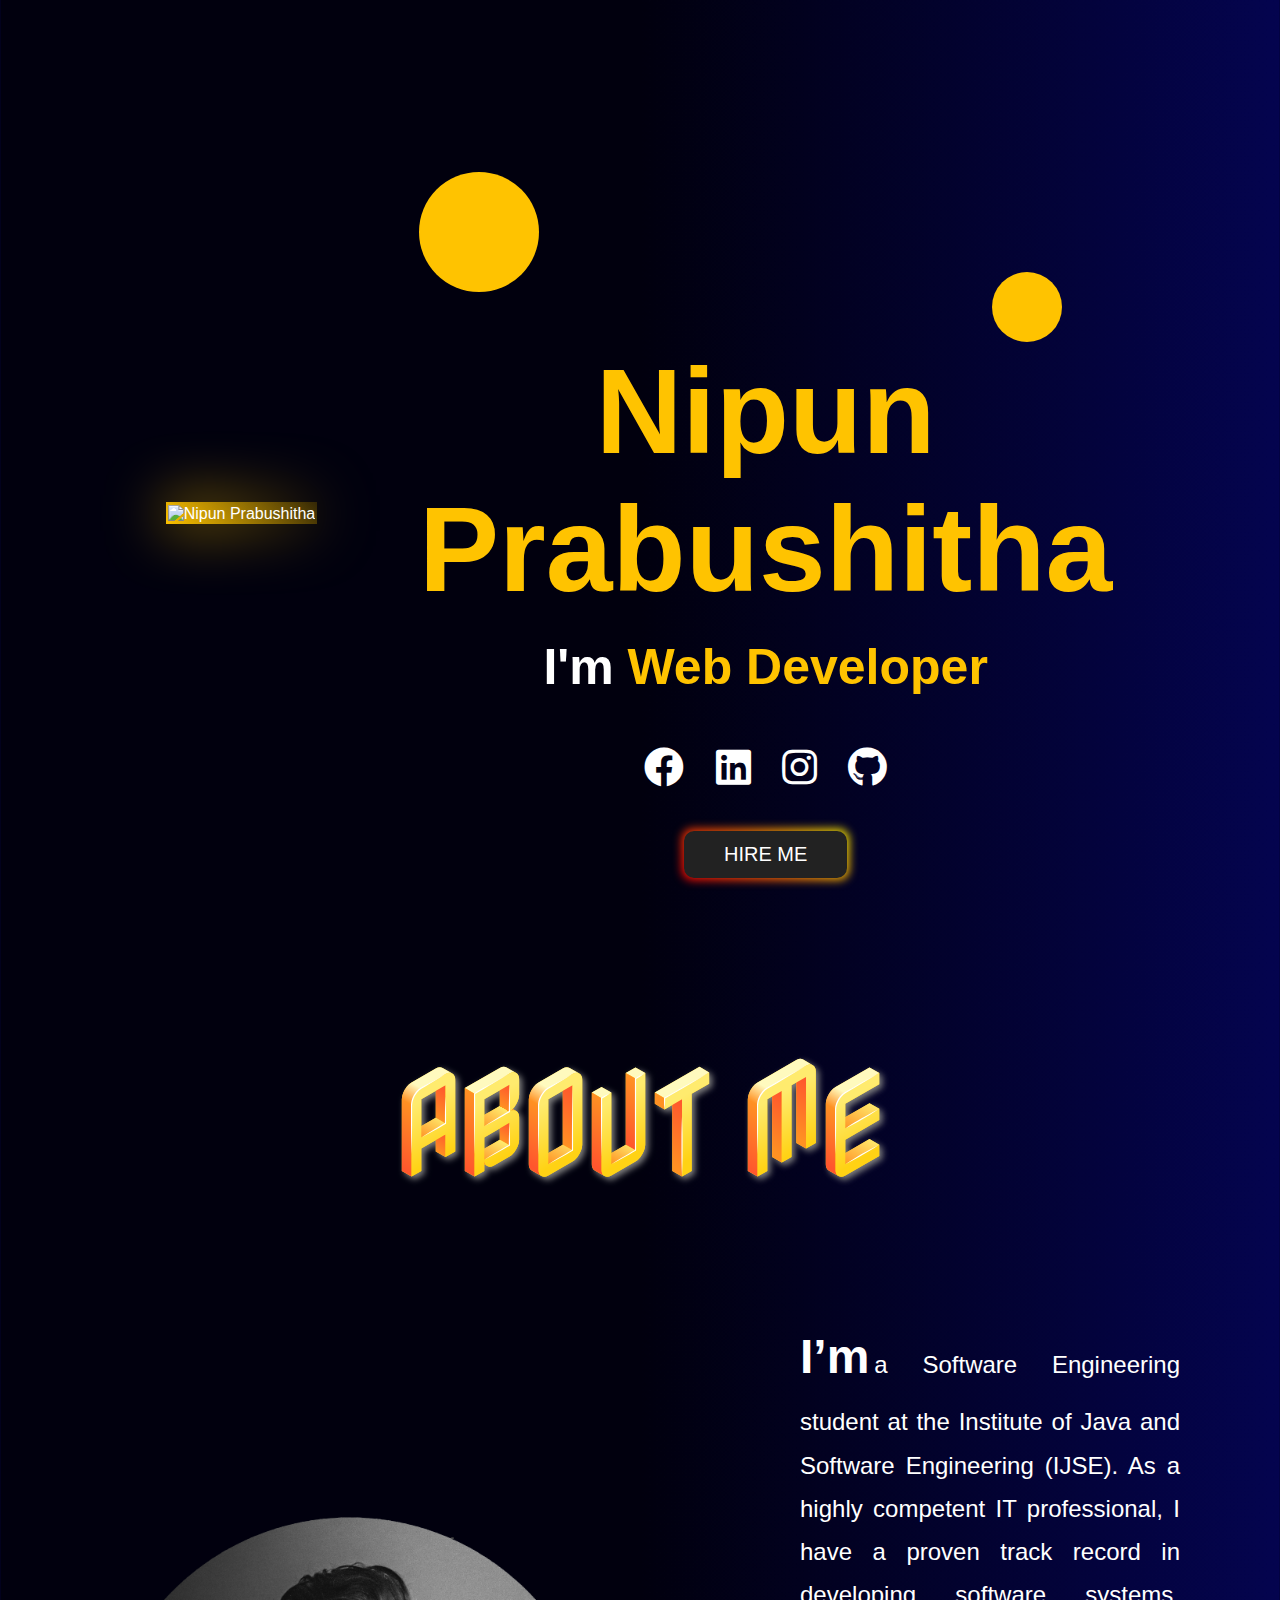
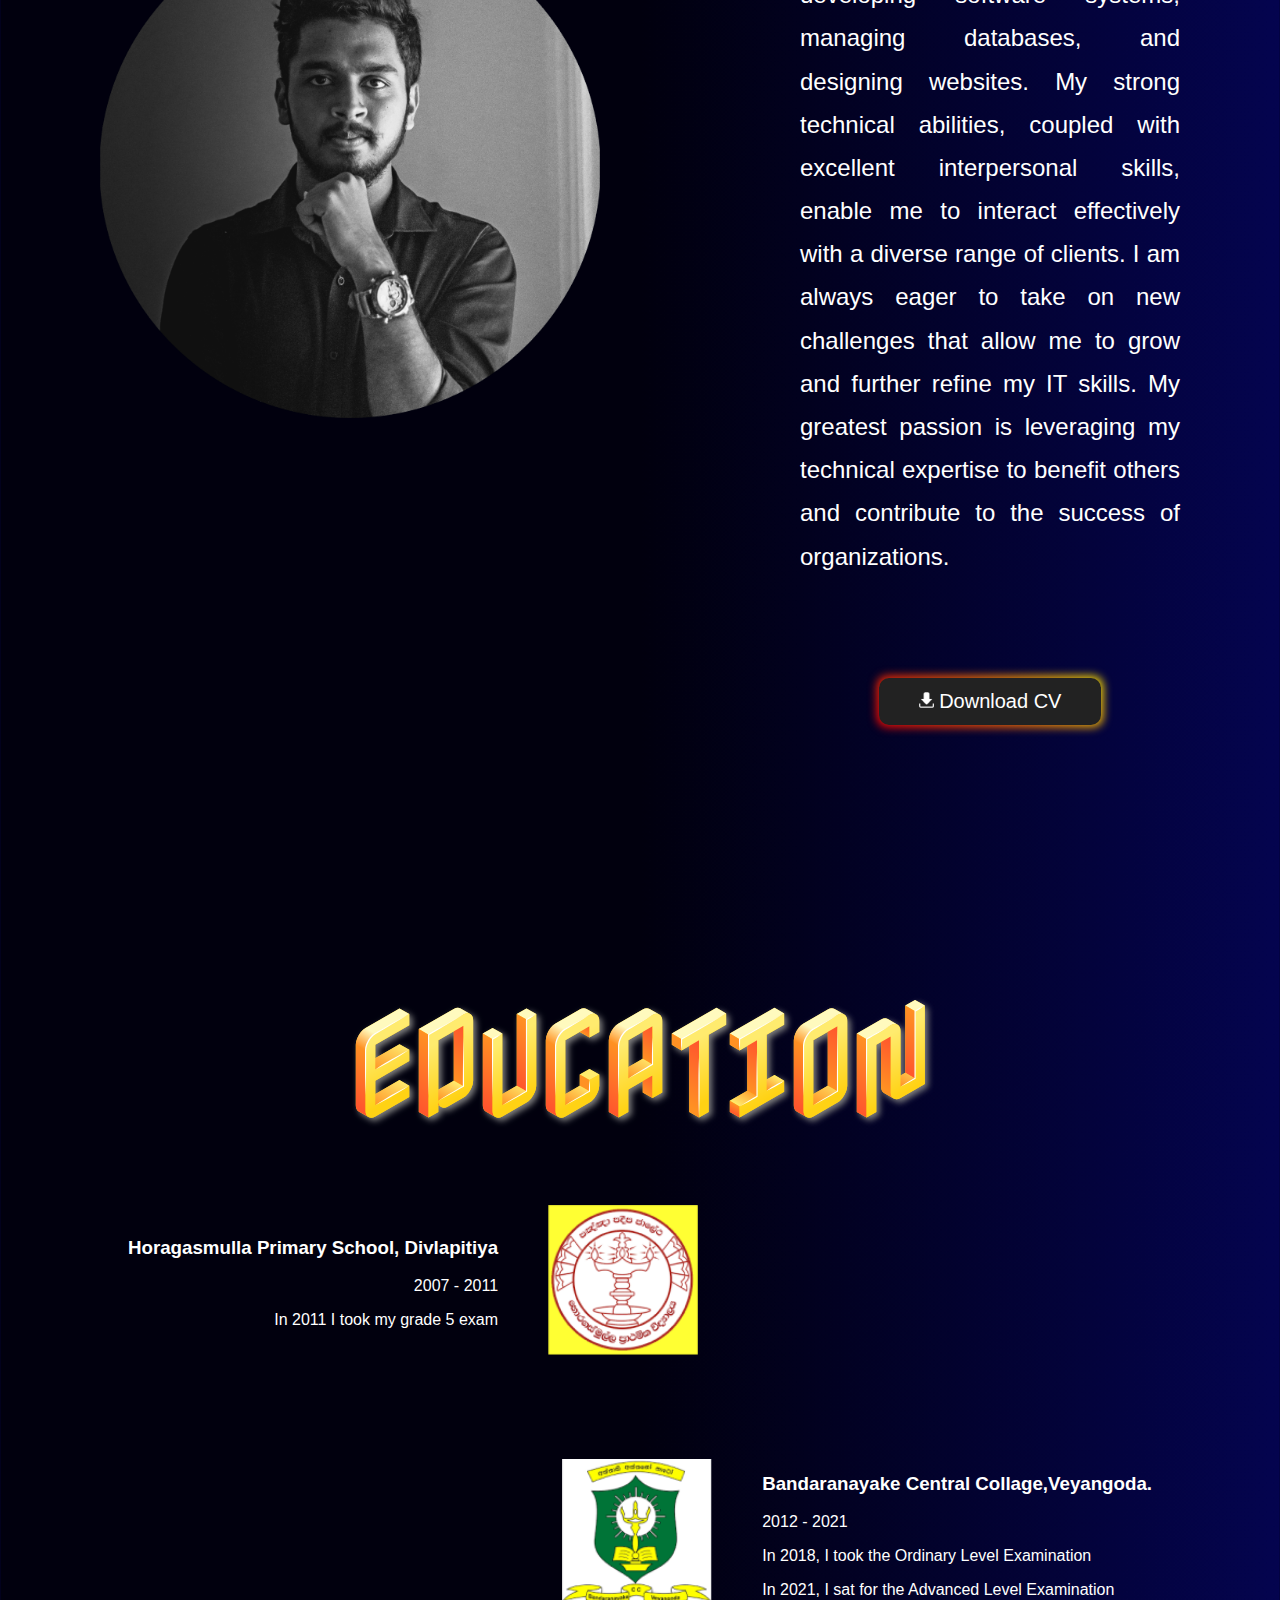
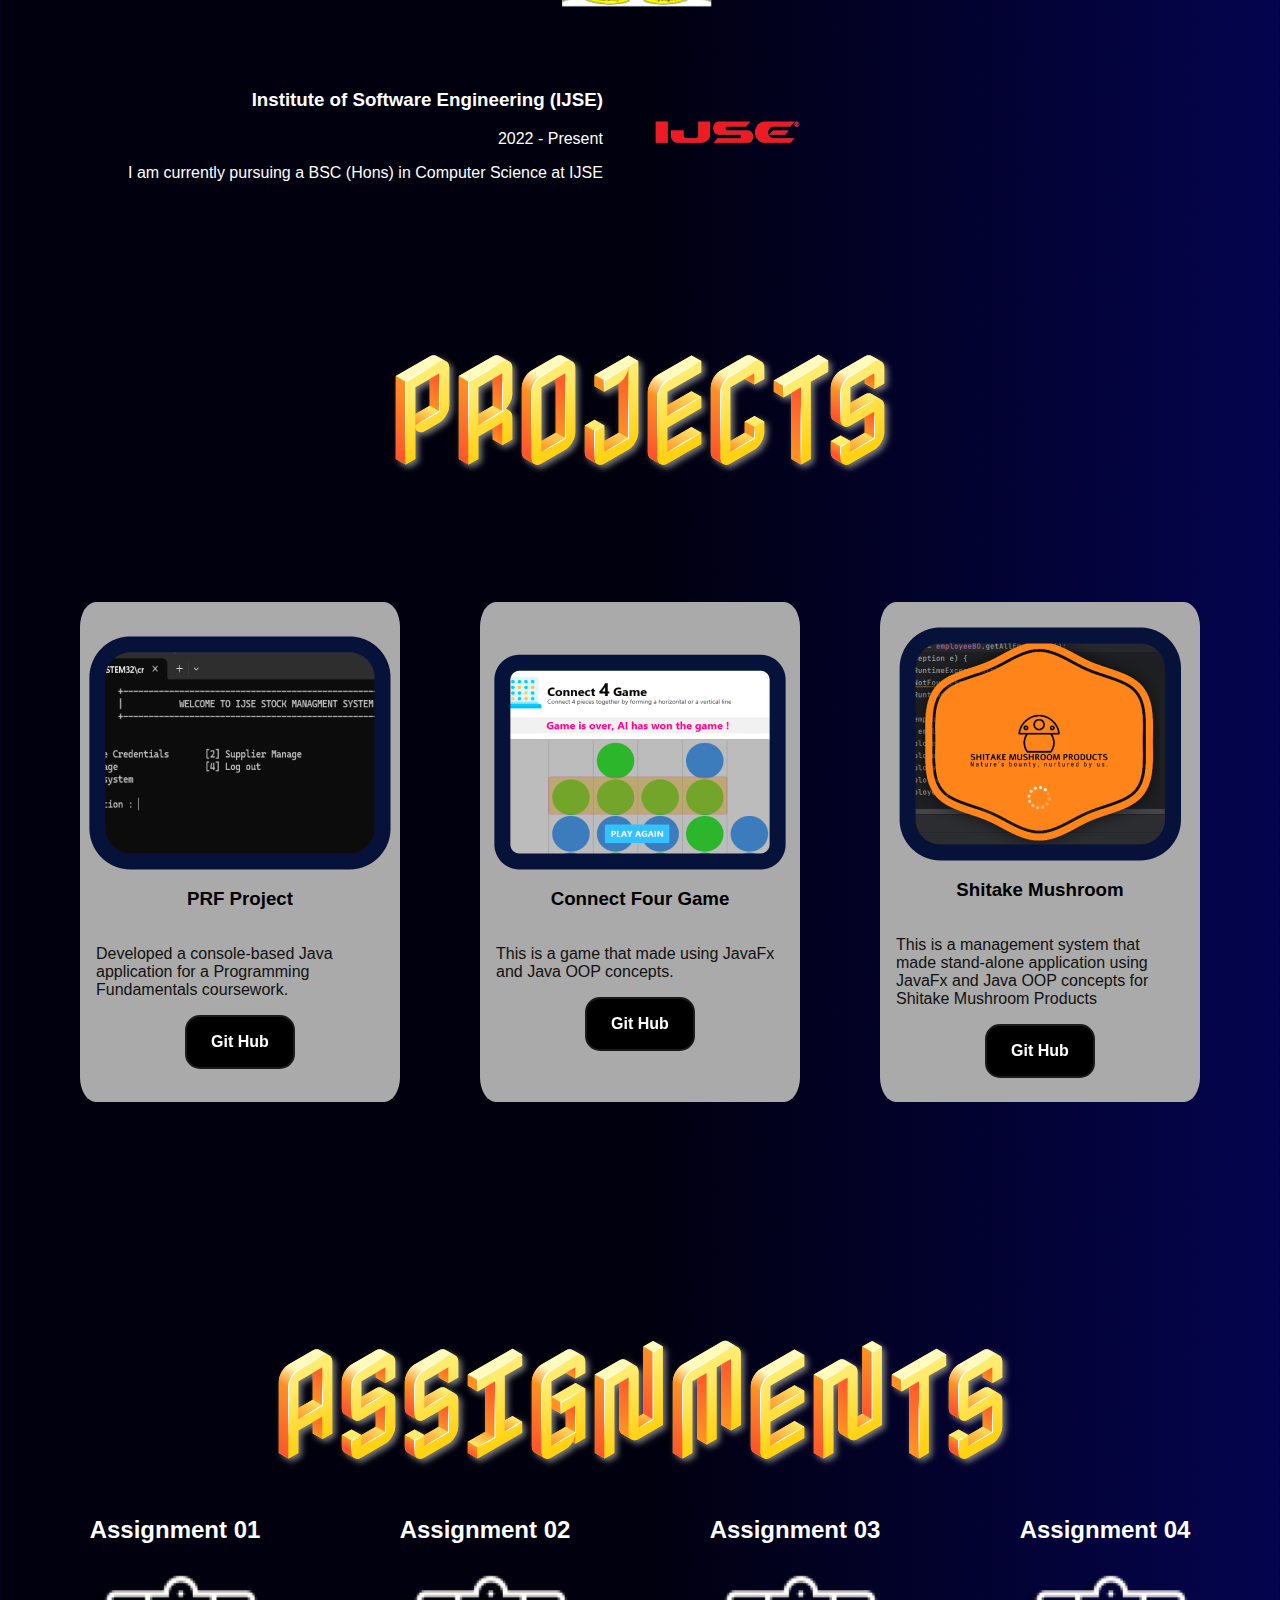
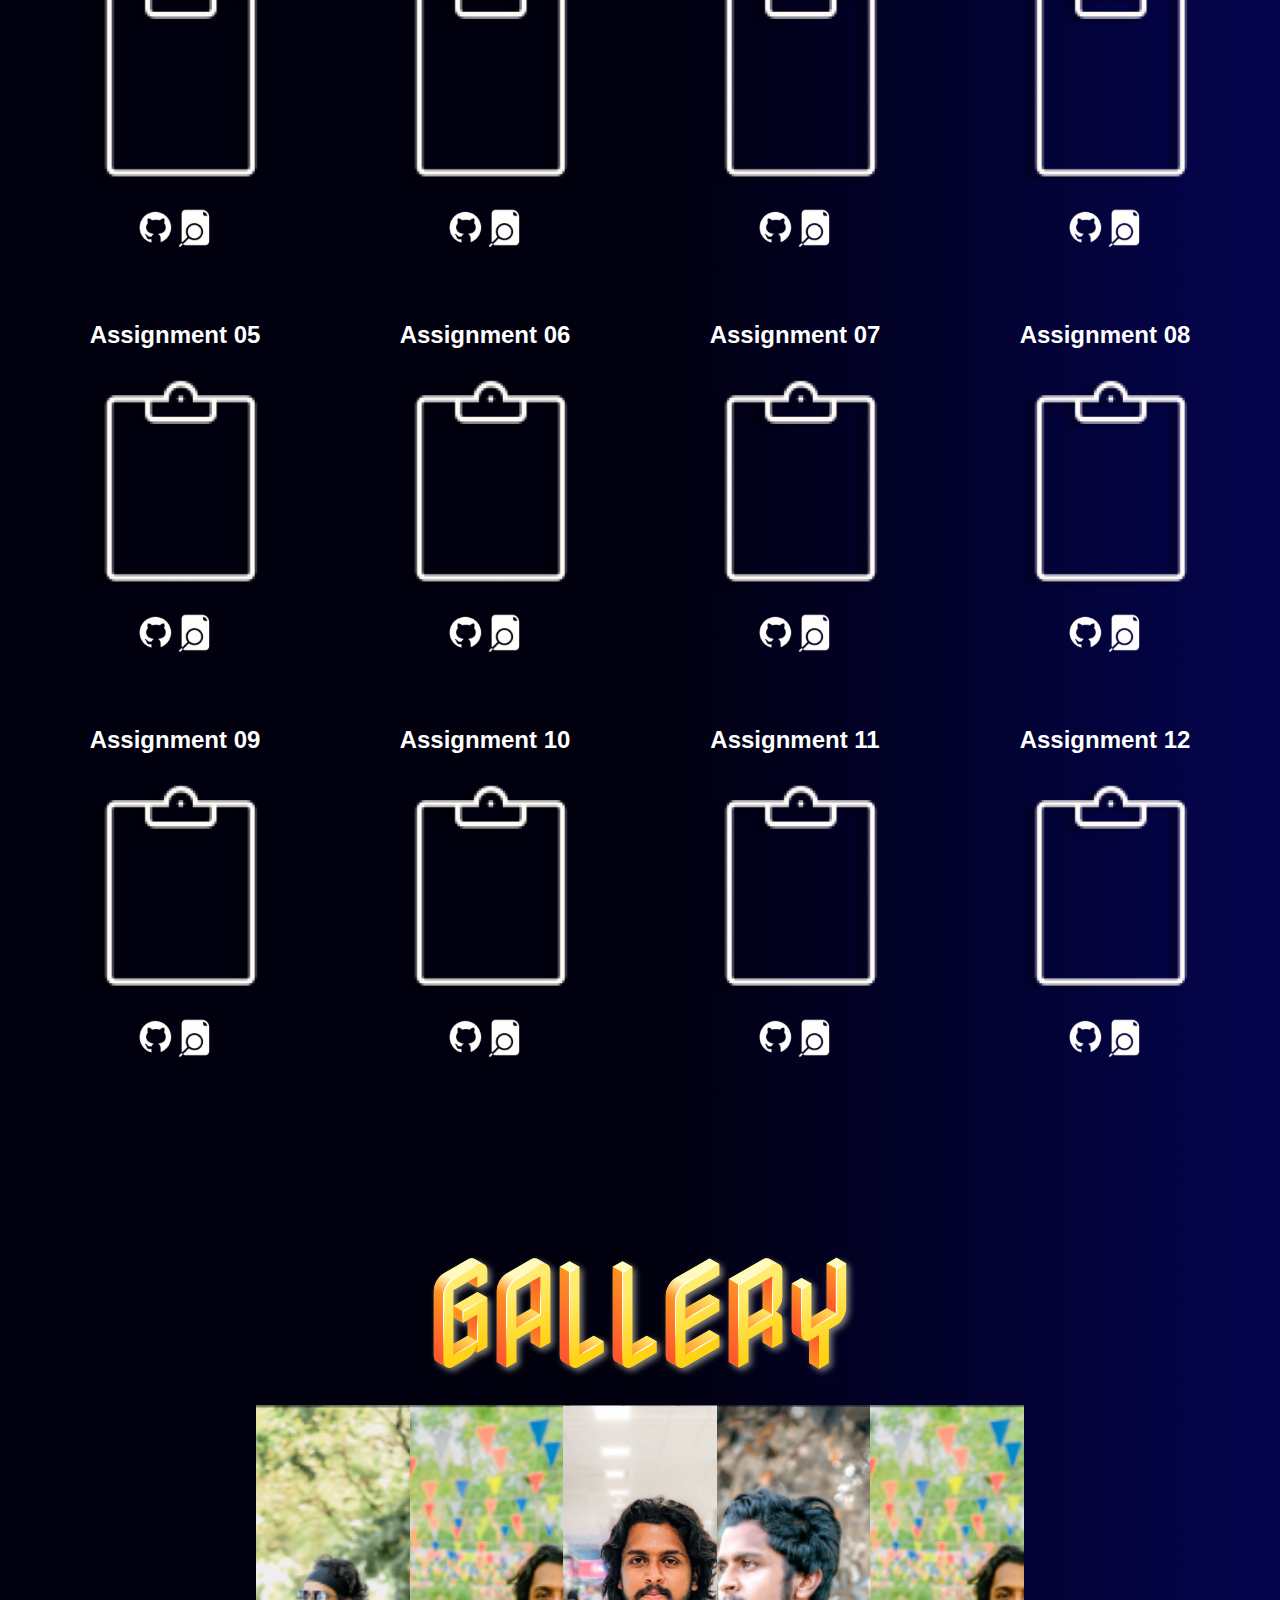
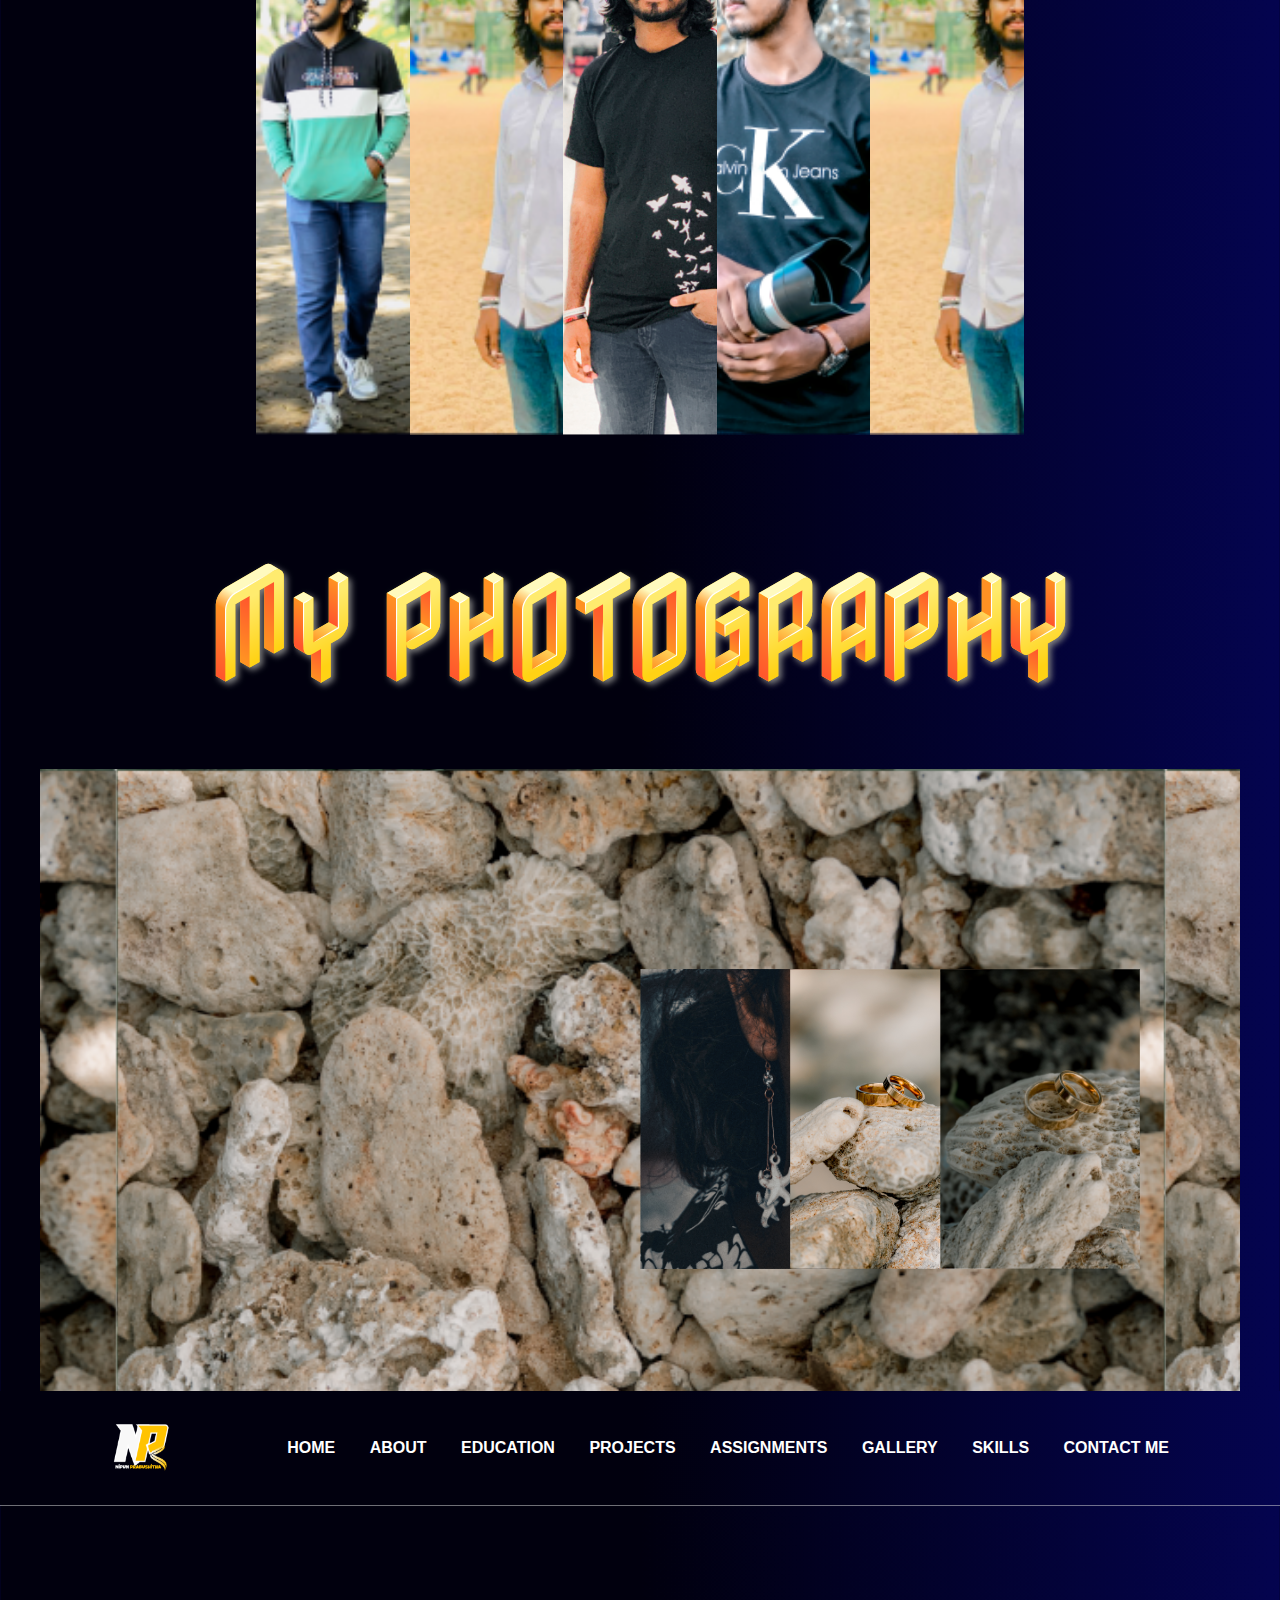
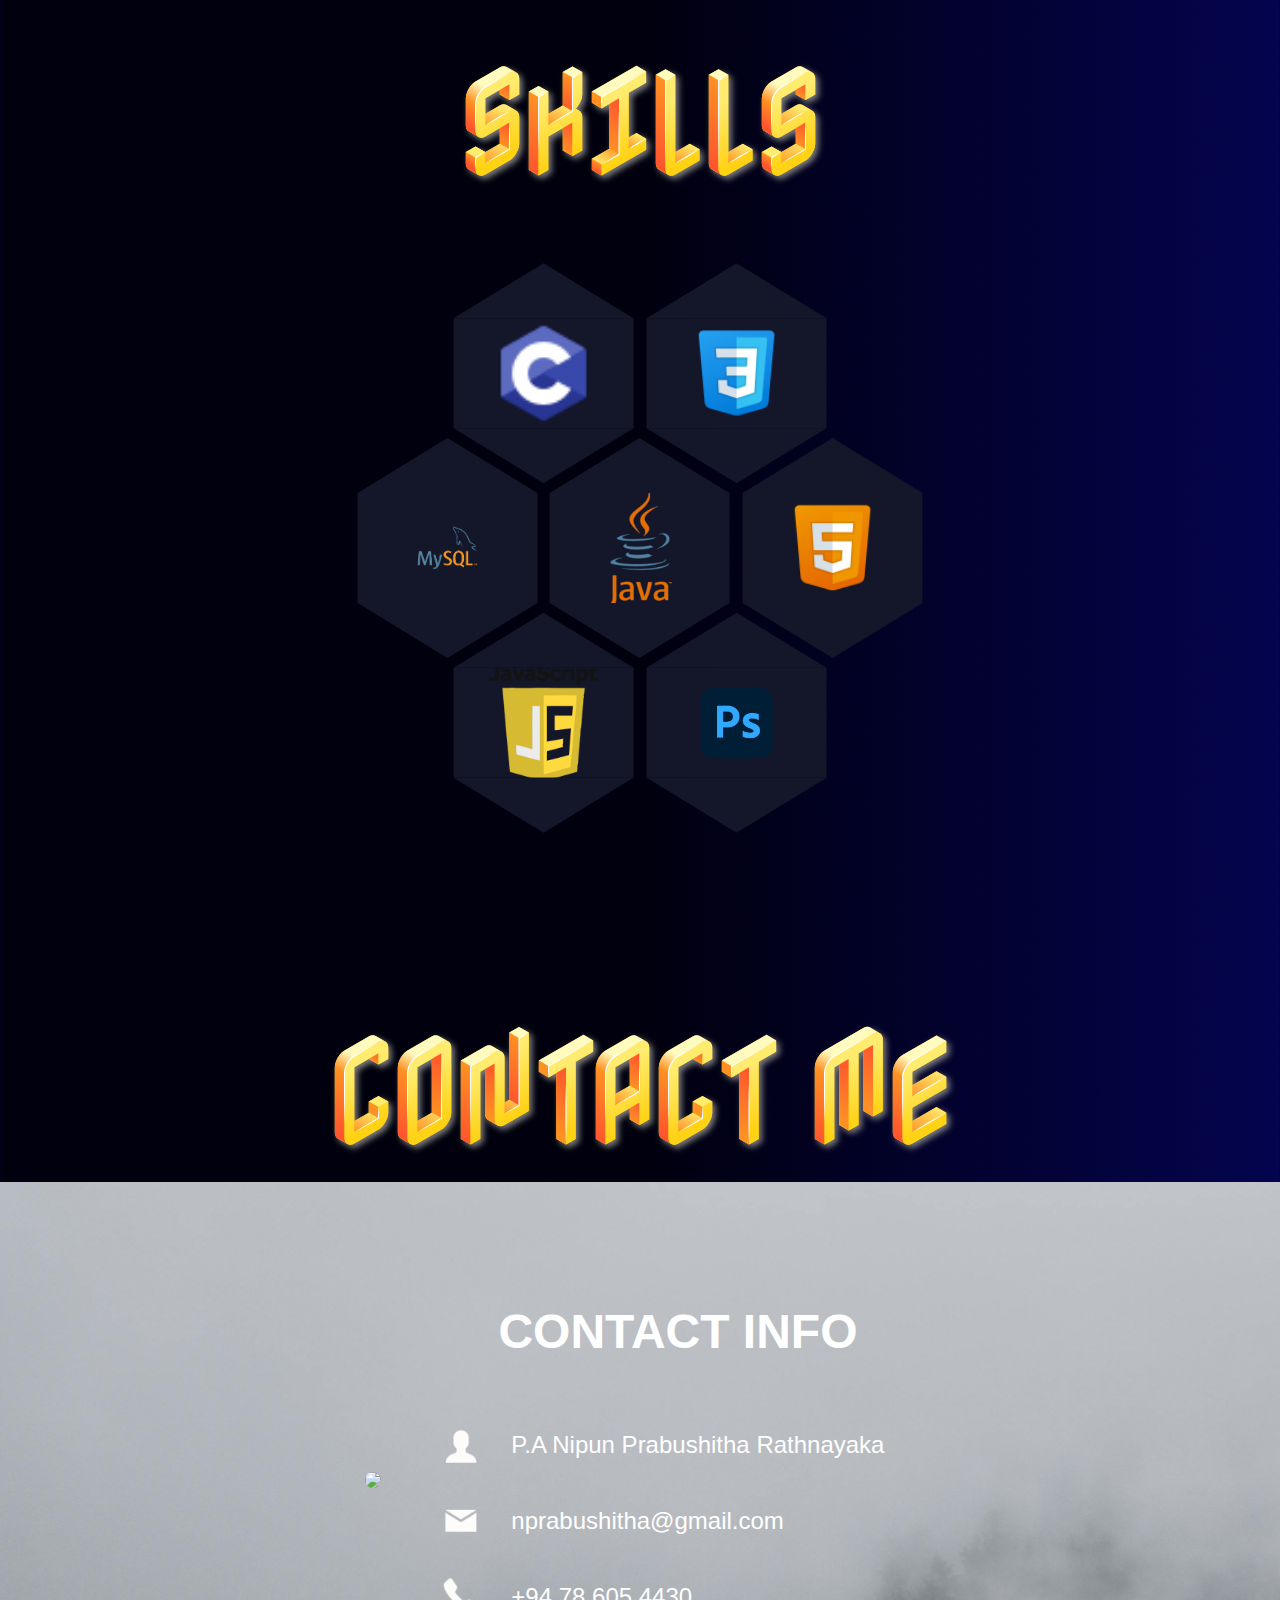
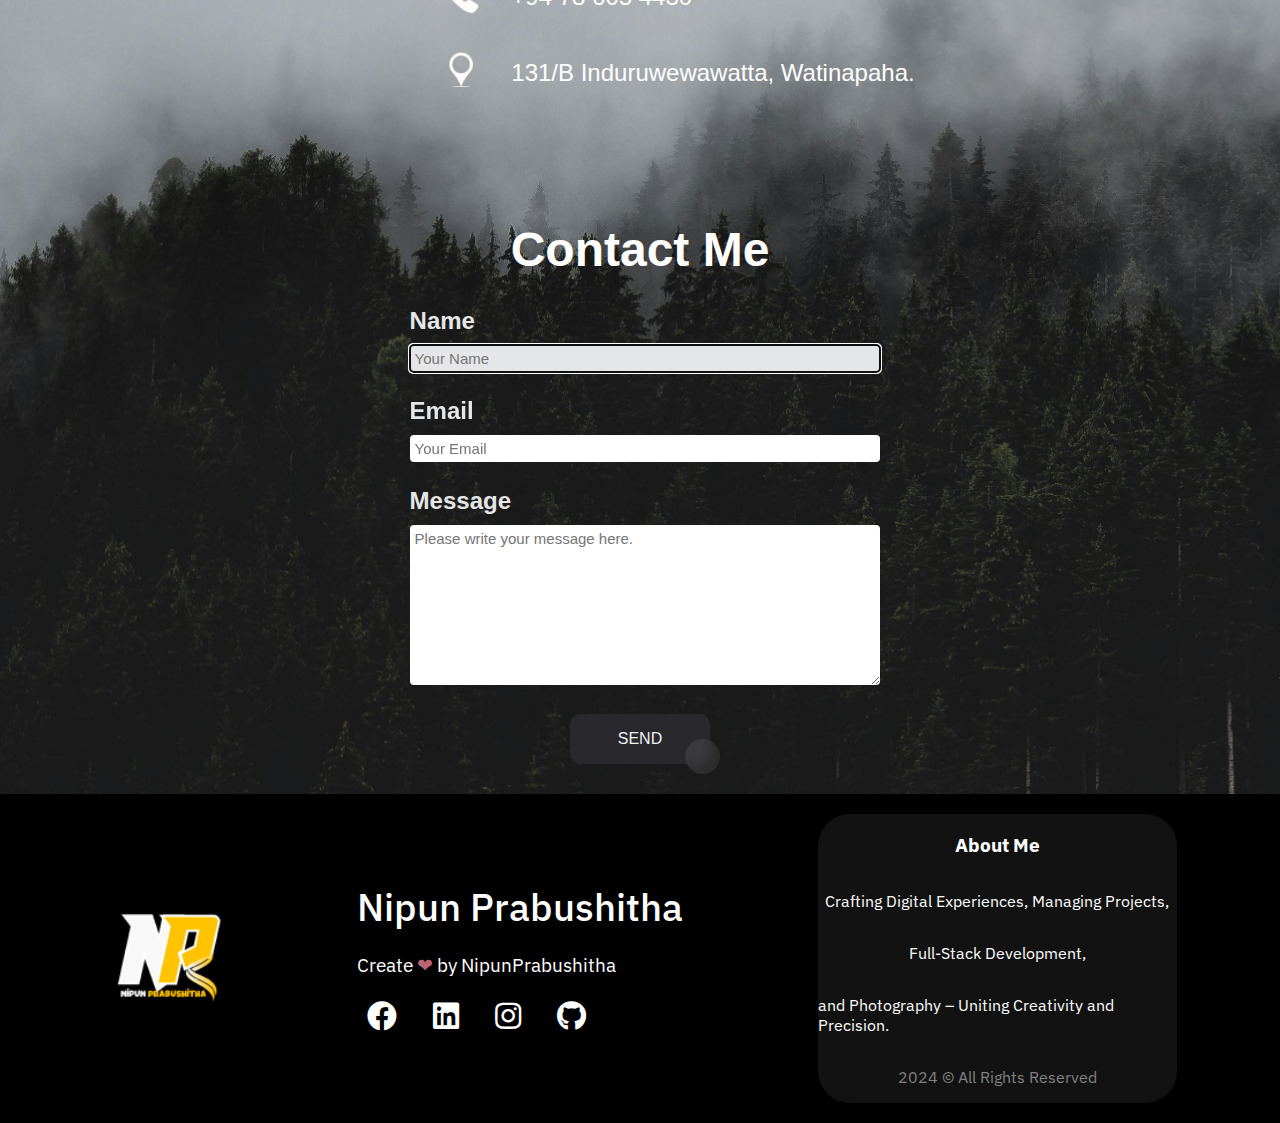
==== commit 388e8bcd: "remove unnecessary codes" ====
--- a/index.html
+++ b/index.html
@@ -684,25 +684,9 @@
     </div>
 </footer>
 </section>
-<!--<footer>
-    <div>
-        <p>NipunPrabu</p>
-        <p>Crafting Digital Experiences, Managing Projects, Full-Stack Development, and Photography – Uniting Creativity and Precision.</p>
-    </div>
-
-    <div>
-        <img src="assest/images/Facebook.png"/>
-        <img src="assest/images/LinkedIn.png"/>
-        <img src="assest/images/WhatsApp.png"/>
-        <img src="assest/images/Instagram.png"/>
-        <img src="assest/images/GitHub.png"/>
-    </div>
-
-    <div>
-        <p>Copyright © NipunPrabushitha</p>
-    </div>
-
-</footer>-->
+
 <script src="photography.js"></script>
+<script src="https://cdnjs.cloudflare.com/ajax/libs/gsap/1.19.1/TweenMax.min.js"></script>
+<script type="text/javascript" src="cssanimation-gsap.js"></script>
 </body>
 </html>--- a/assest/style/stylesheet.css
+++ b/assest/style/stylesheet.css
@@ -6,6 +6,22 @@
     overflow-x:hidden ;
     margin: 0;
 }
+
+
+/*Annimations*/
+
+.open {
+    width: 100%;
+    margin: 0 auto;
+    overflow: hidden;
+    display: inline-flex;
+    animation-name: open;
+}
+@keyframes open {
+    from { width: 0 }
+}
+
+
 html{
     scroll-behavior: smooth;
 }
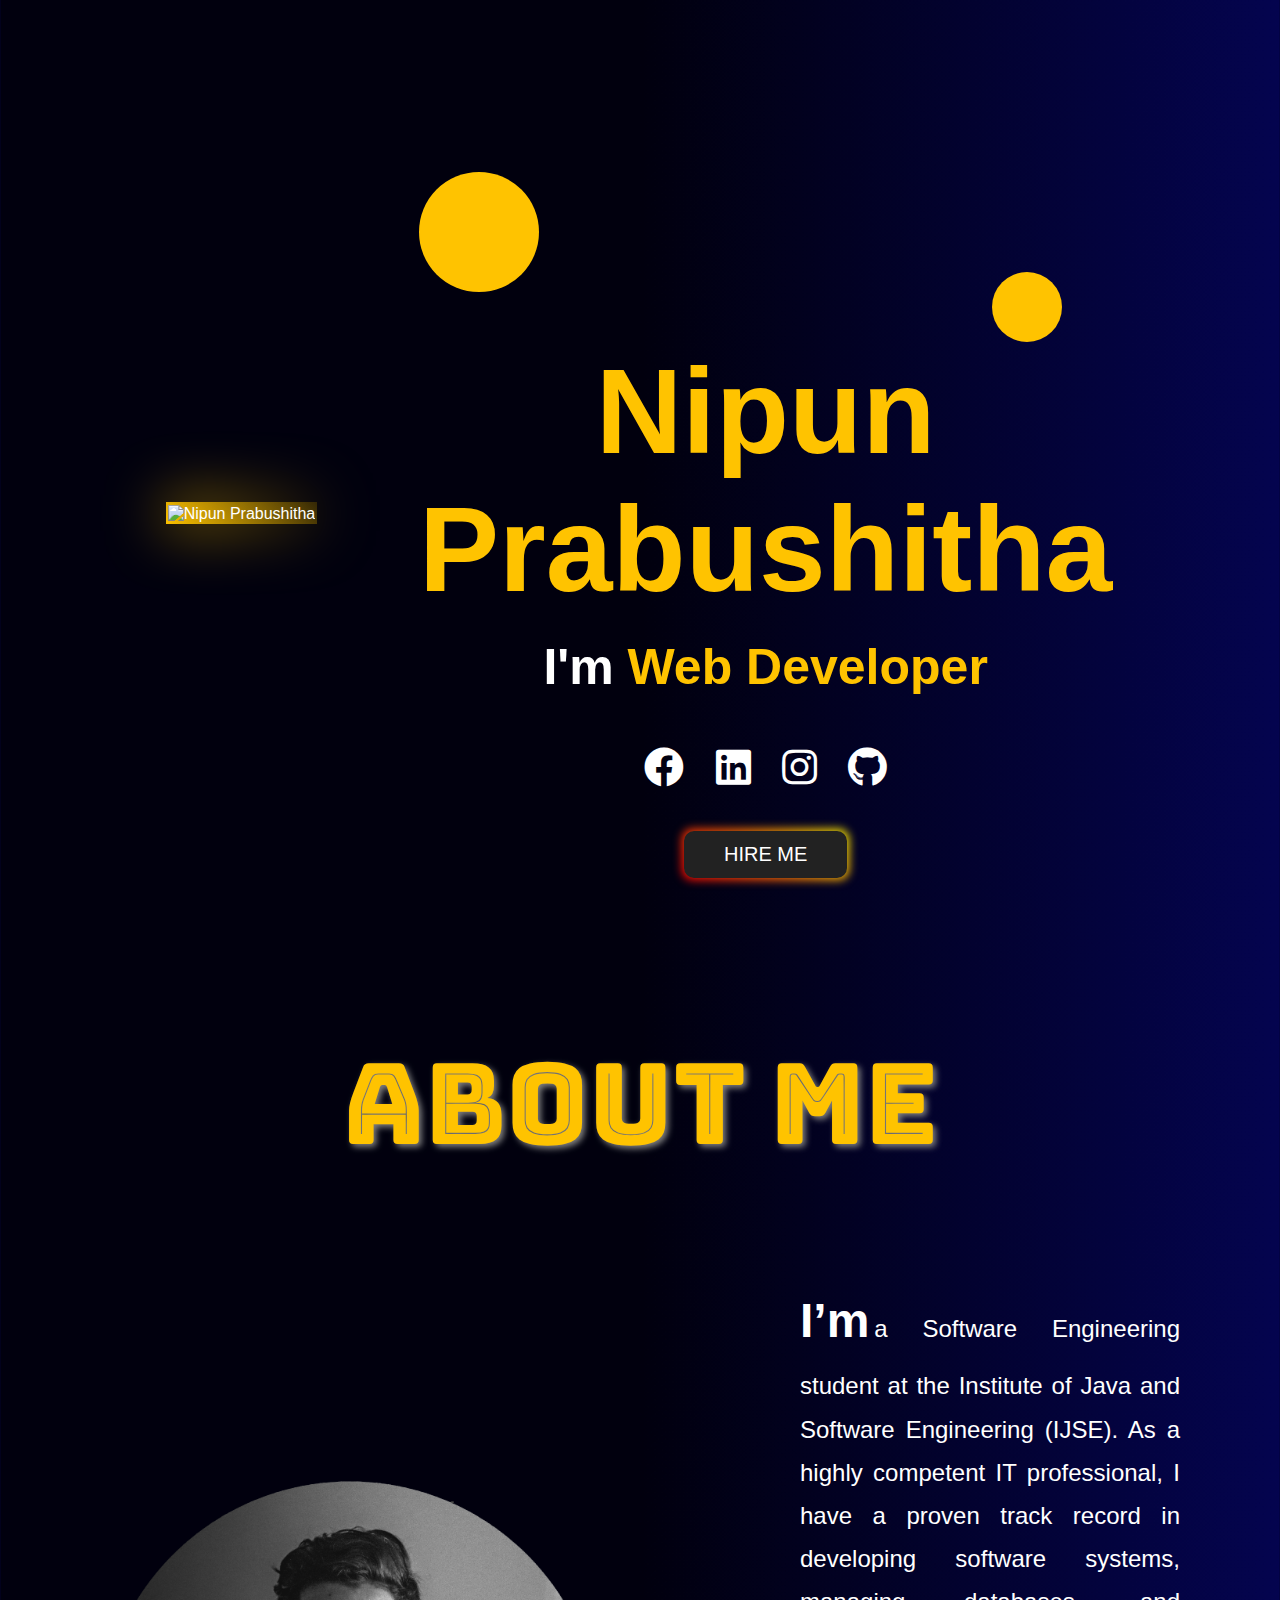
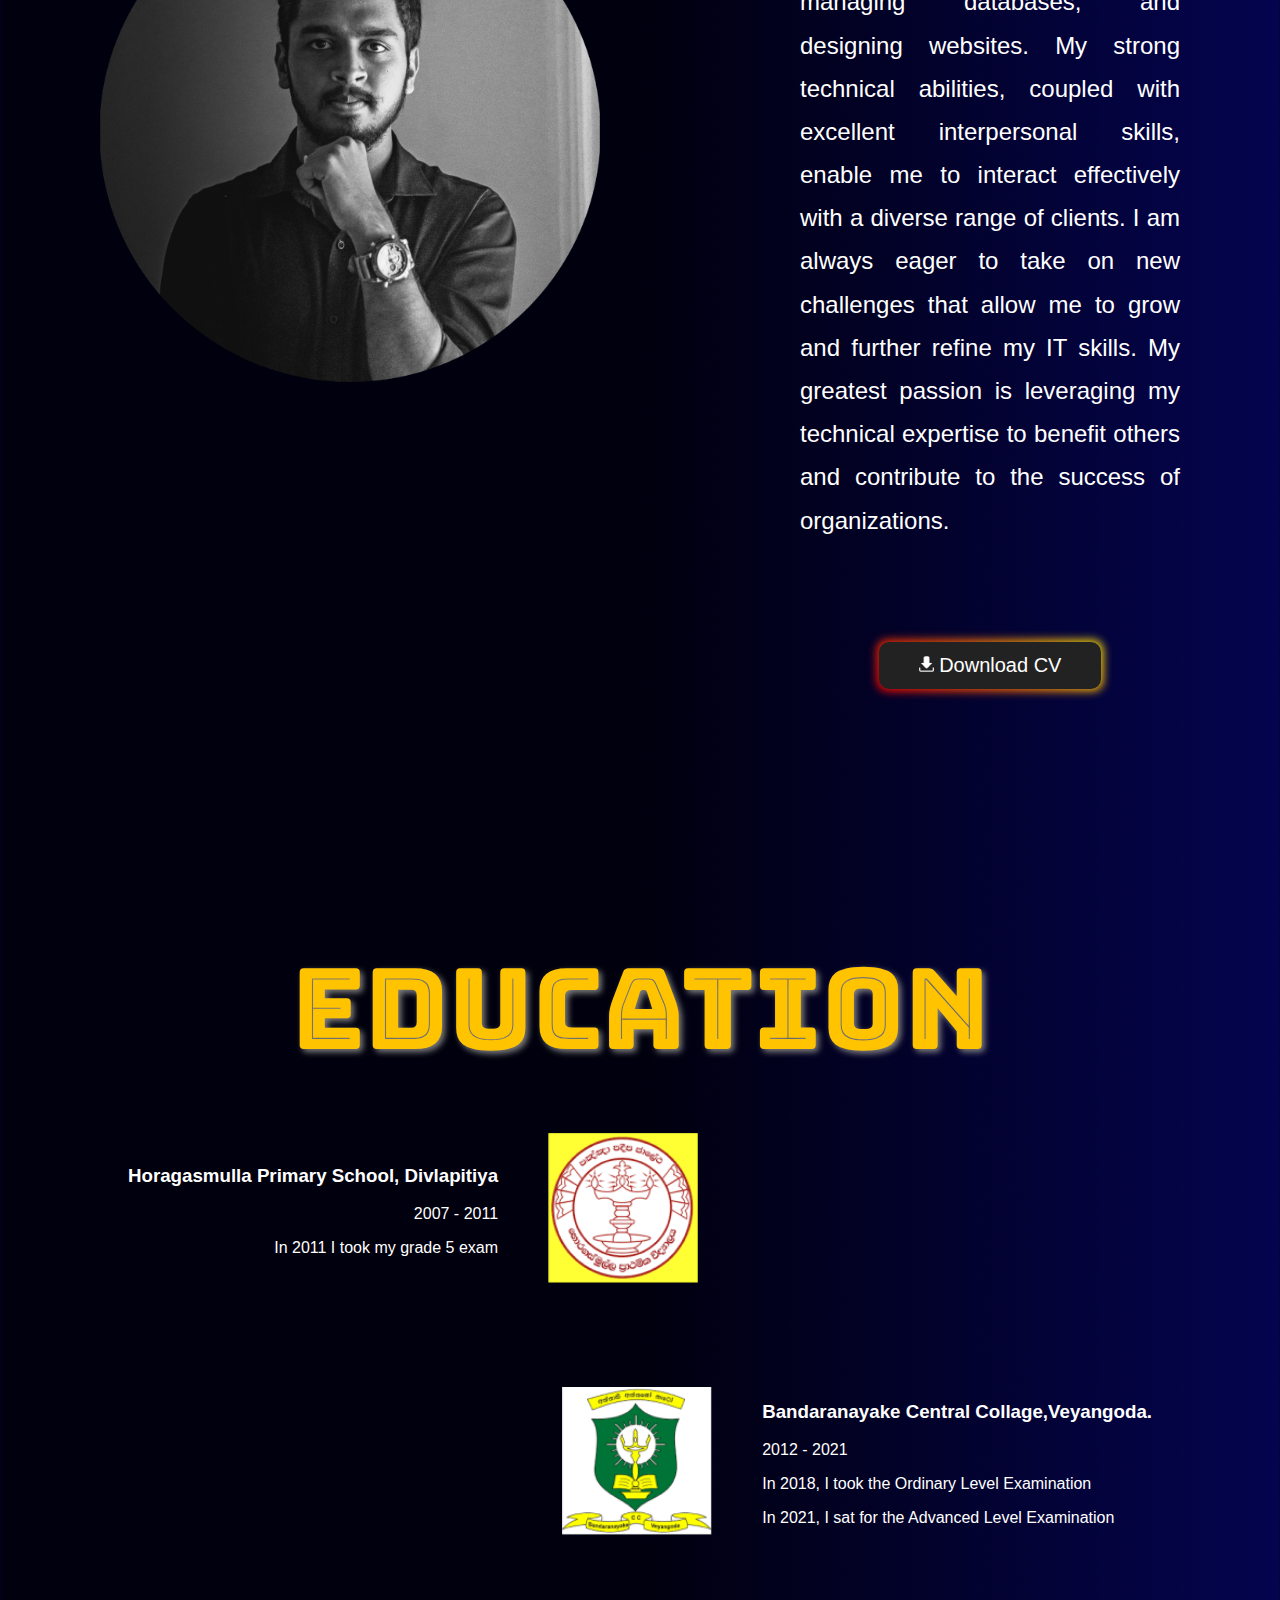
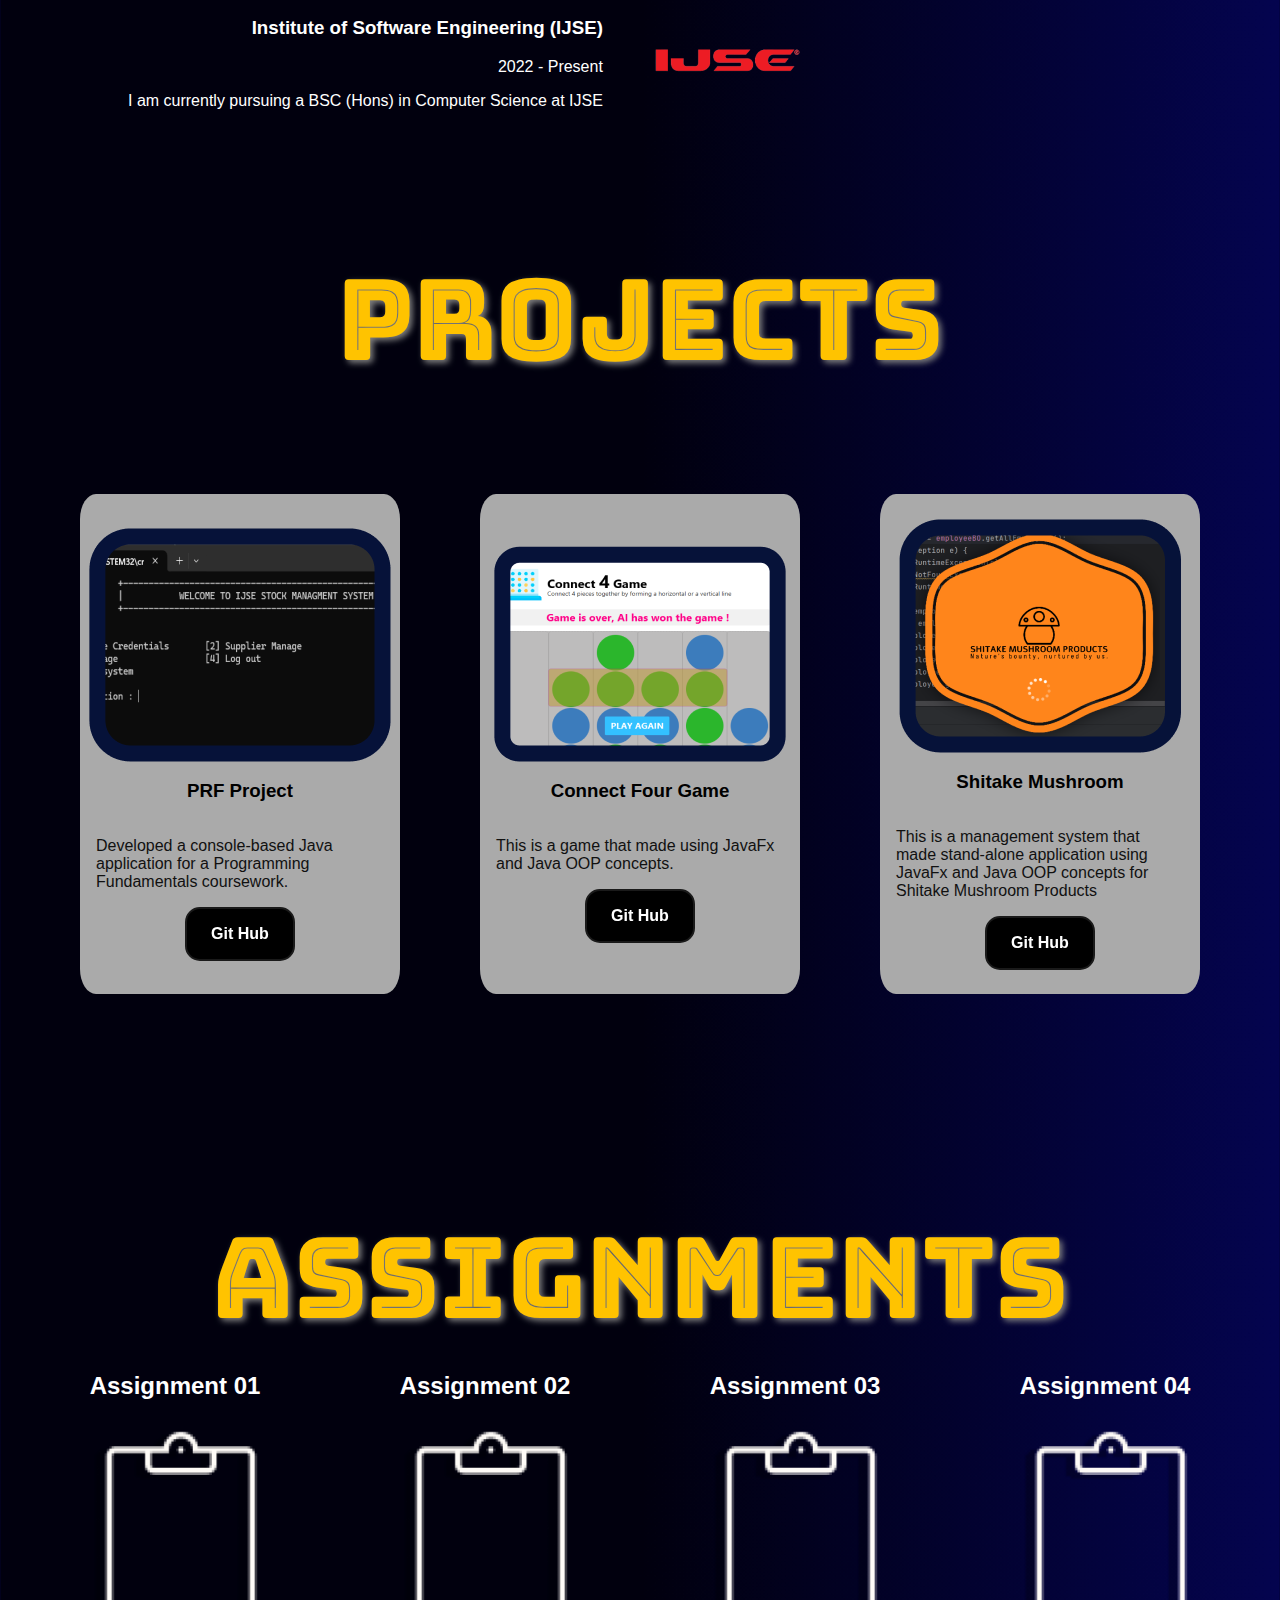
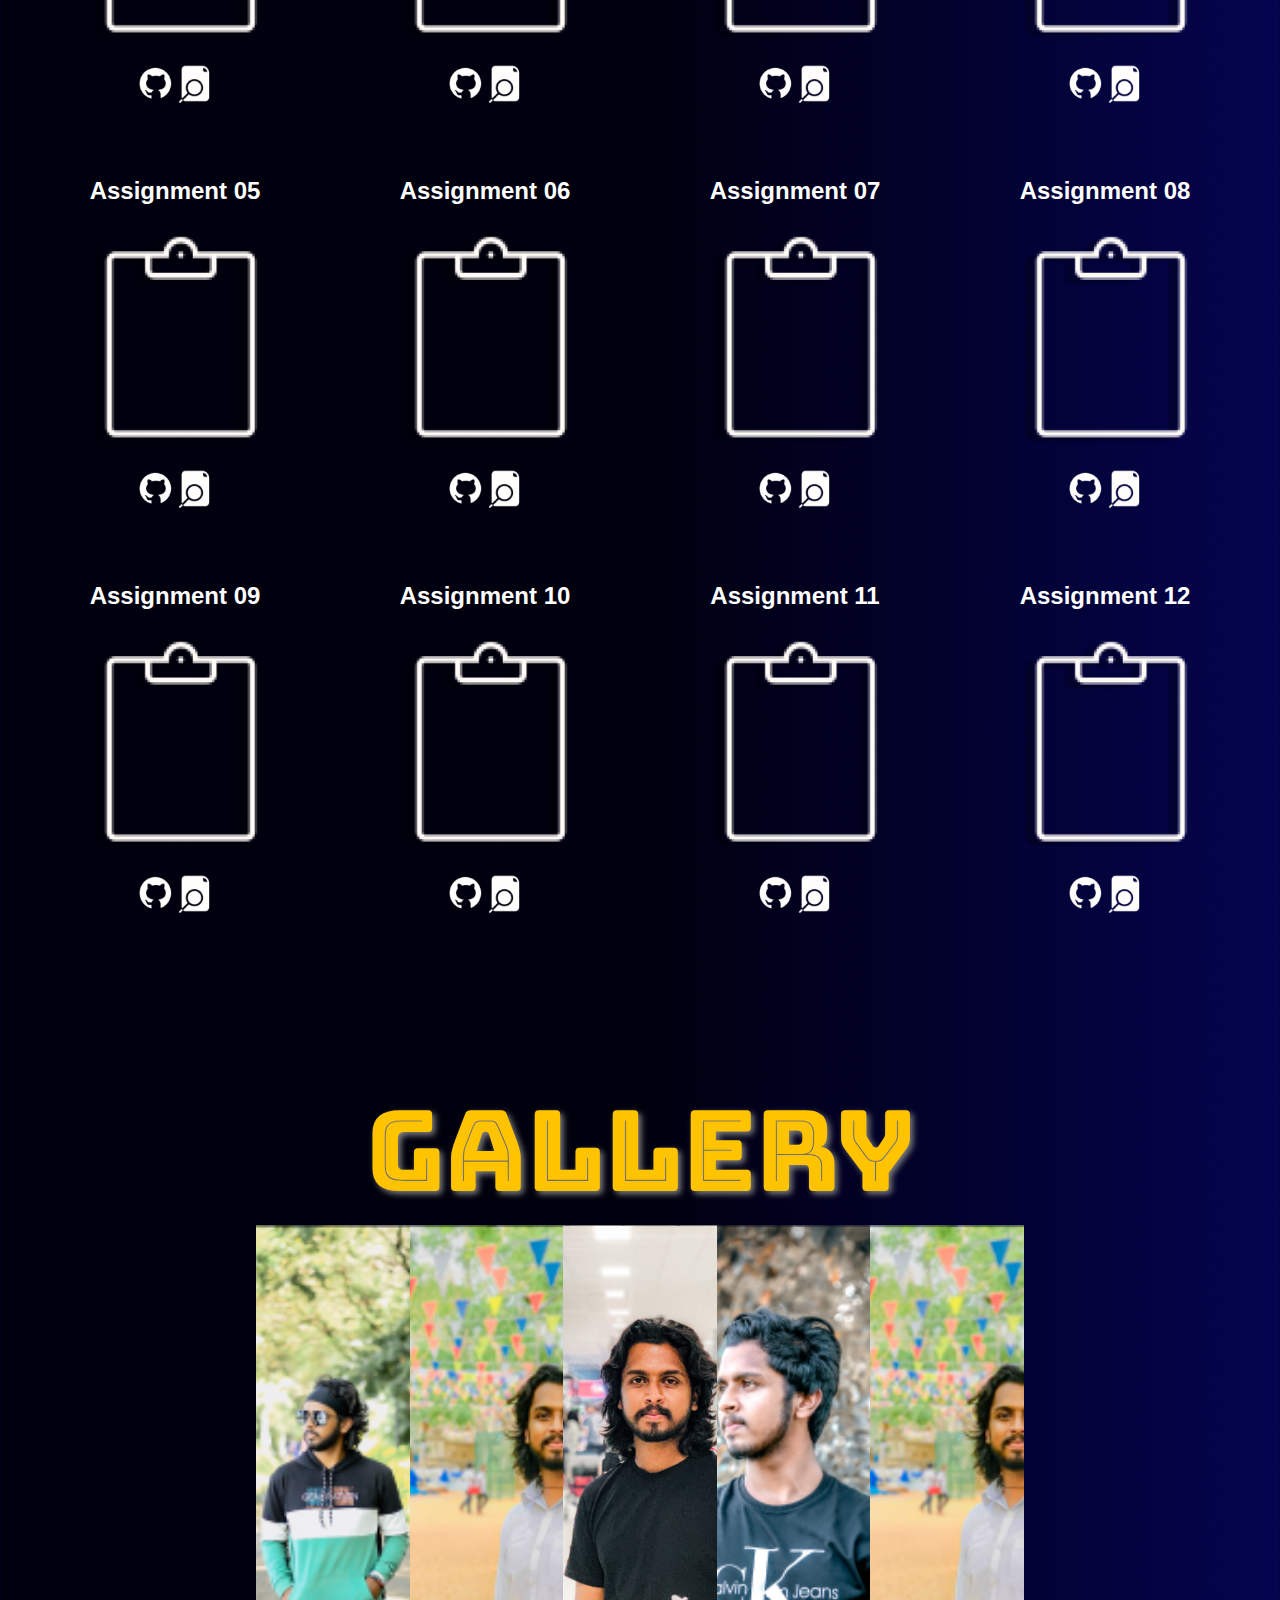
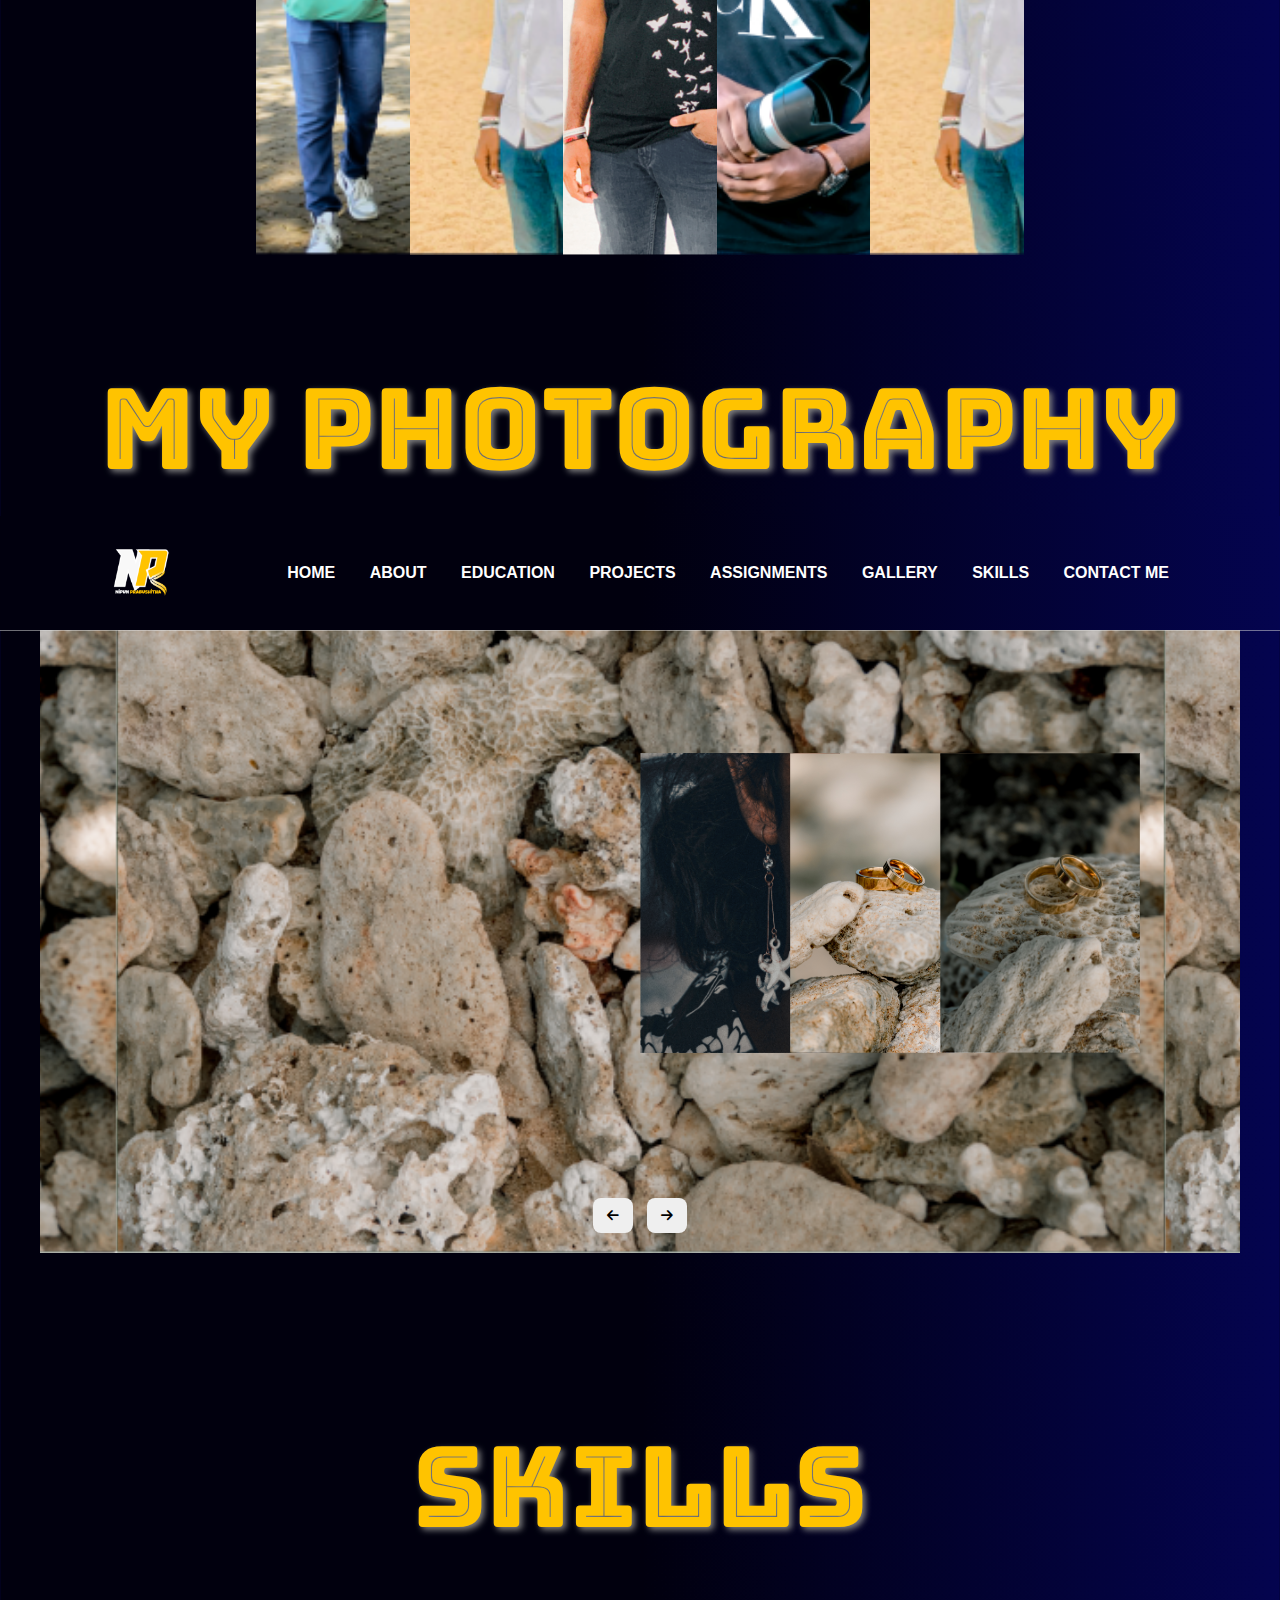
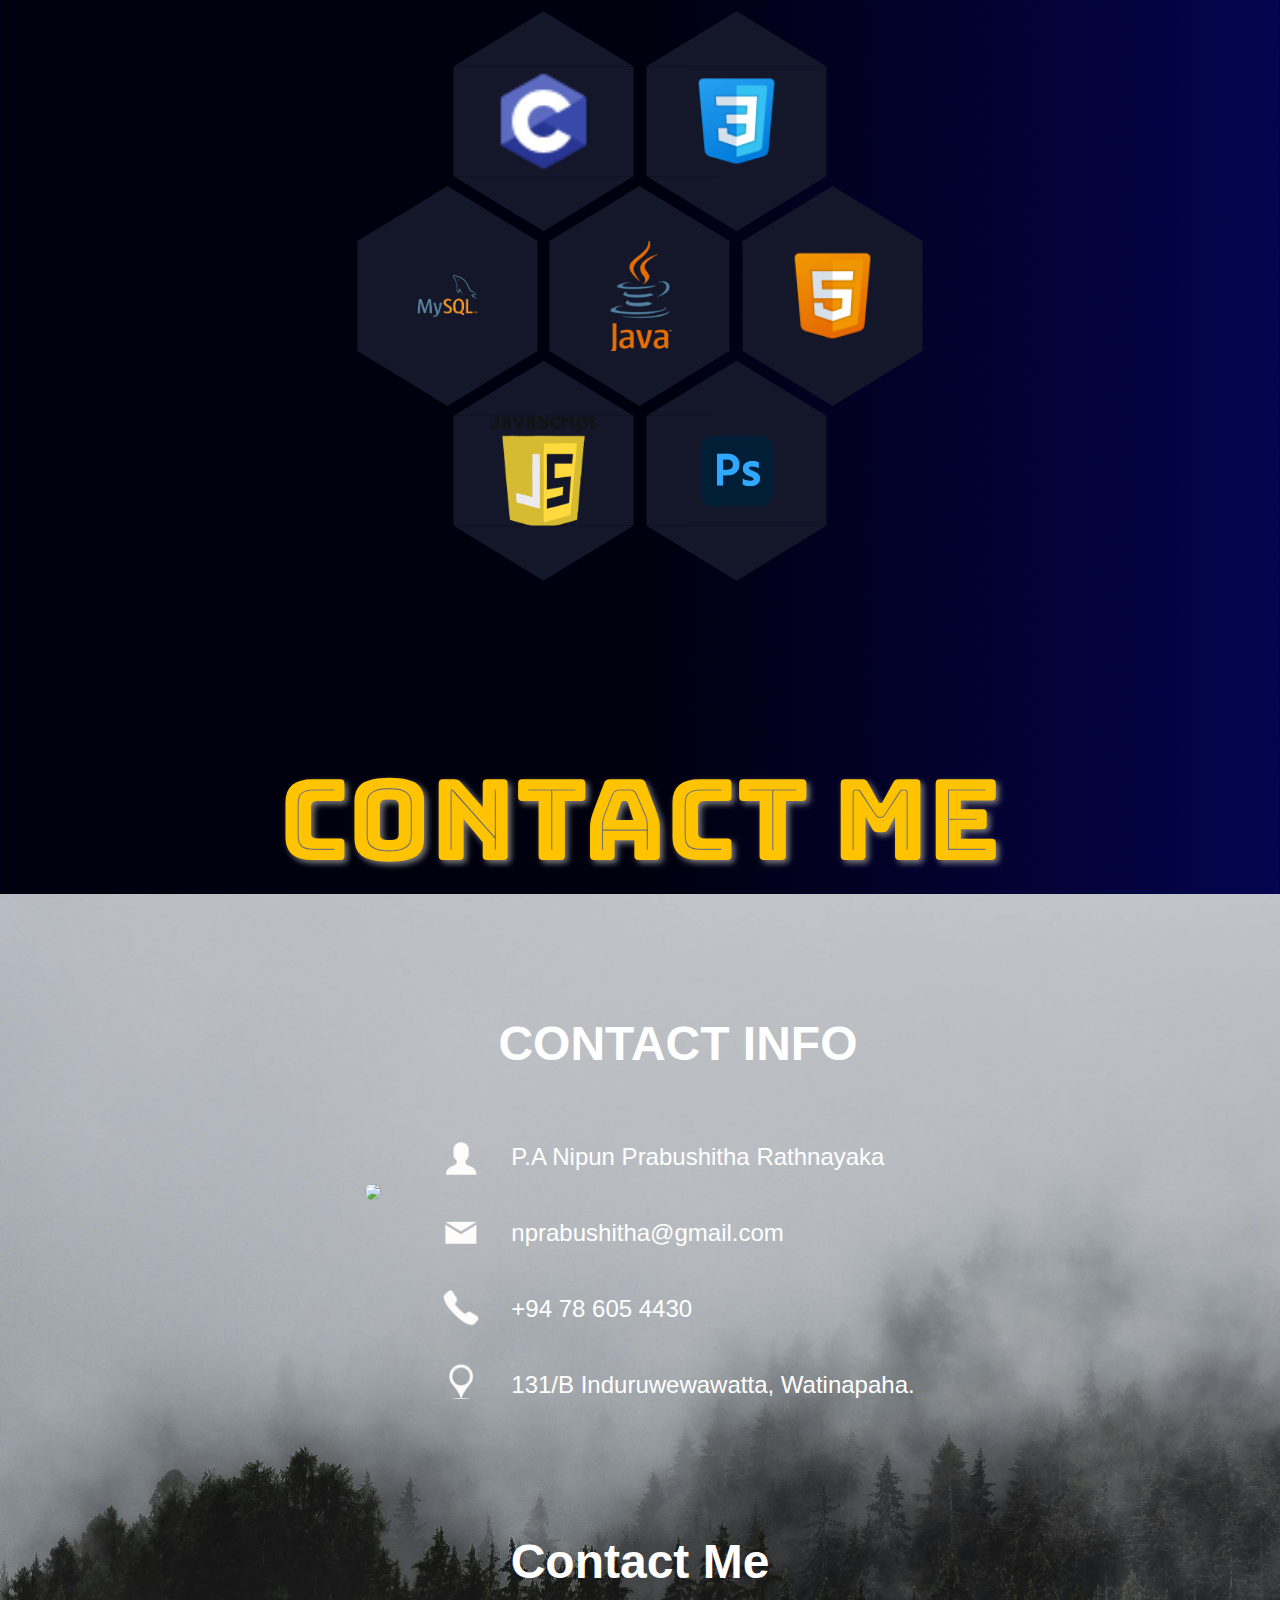
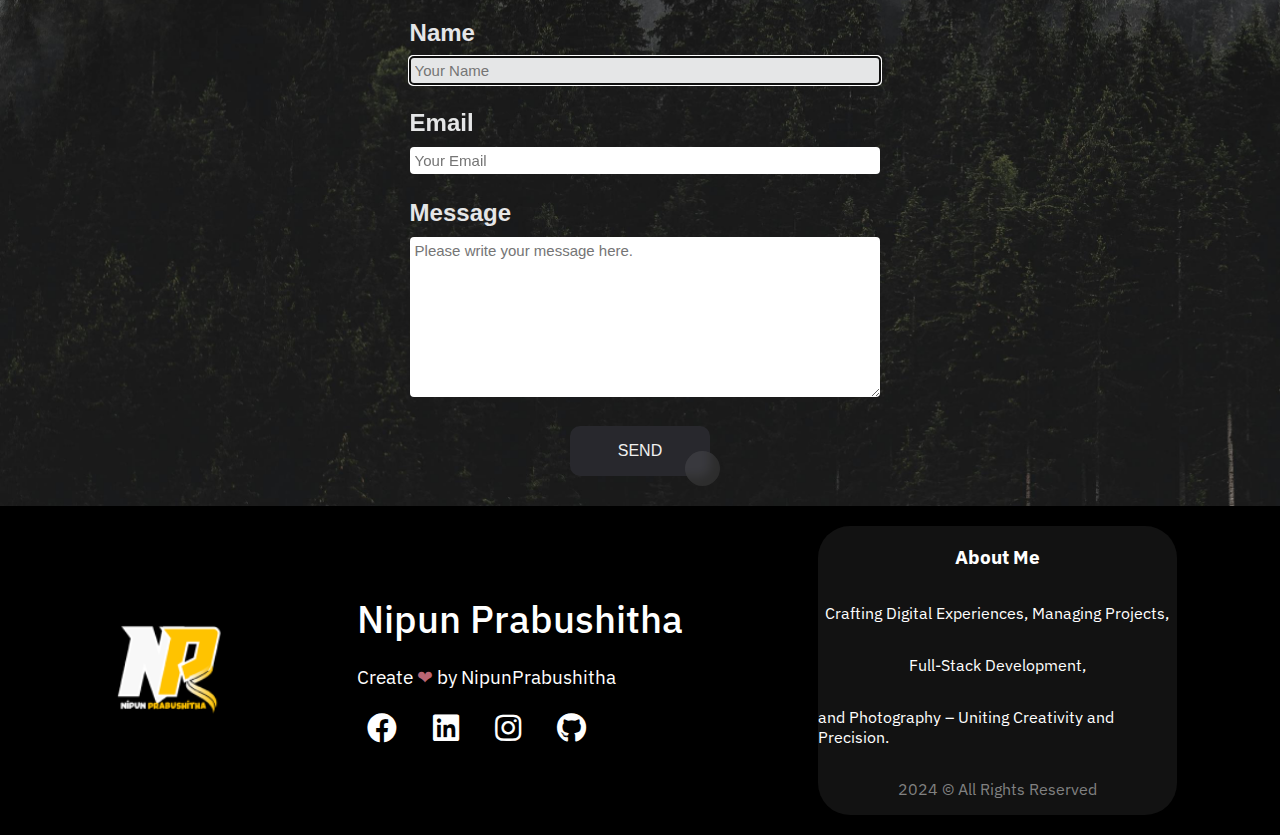
==== commit 50098752: "add animation to topics" ====
--- a/index.html
+++ b/index.html
@@ -15,6 +15,10 @@
     <link rel="preconnect" href="https://fonts.gstatic.com" crossorigin>
     <link rel="stylesheet" href="https://cdnjs.cloudflare.com/ajax/libs/font-awesome/5.15.3/css/all.min.css" />
     <link href="https://fonts.googleapis.com/css2?family=Nabla&display=swap" rel="stylesheet">
+    <link rel="preconnect" href="https://fonts.googleapis.com">
+    <link rel="preconnect" href="https://fonts.gstatic.com" crossorigin>
+    <link href="https://fonts.googleapis.com/css2?family=Bungee+Inline&family=Nabla&display=swap" rel="stylesheet">
+    <link href="https://cdn.jsdelivr.net/gh/yesiamrocks/cssanimation.io@1.0.3/cssanimation.min.css" rel="stylesheet">
 
 </head>
 <body>
@@ -105,7 +109,7 @@
 <main id="sectionMain">
     <section id="about" class="Topic addPadding">
         <!--About me-->
-        <h2 class="section-title">ABOUT ME</h2>
+        <h2 class="section-title cssanimation hu__hu__ sequence">ABOUT ME</h2>
         <div id="aboutMe">
         <div id="aboutPhoto">
             <img src="assest/images/DSC_7329-photoaidcom-cropped 2.png" alt="About Me" width="300">
@@ -126,8 +130,8 @@
 <main>
     <section id="education" class="Topic">
         <!--Education-->
-        <div>
-            <h2 class="section-title">EDUCATION</h2>
+        <div >
+            <h2 class="section-title cssanimation hu__hu__ sequence">EDUCATION</h2>
         </div>
         <div id="educationSection">
             <div>
@@ -249,7 +253,7 @@
 <main>
     <section id="assignments" class="Topic">
         <div>
-            <h1 class="section-title">ASSIGNMENTS</h1>
+            <h1 class="section-title cssanimation hu__hu__ sequence">ASSIGNMENTS</h1>
         </div>
         <div id="asgn">
         <div id="assignmentFull">
@@ -491,7 +495,7 @@
 <main>
     <section id="gallery" class="Topic">
         <div>
-            <h1 class="section-title">GALLERY</h1>
+            <h1 class="section-title cssanimation hu__hu__ sequence">GALLERY</h1>
         </div>
         <div id="galleryFull">
         <div class = "gallery">
@@ -511,7 +515,7 @@
 <main id="PhotographyMain">
     <section>
         <div>
-            <h1 class="section-title" >MY PHOTOGRAPHY</h1>
+            <h1 class="section-title cssanimation hu__hu__ sequence" >MY PHOTOGRAPHY</h1>
         </div>
         <div class="PhotographyTopFull" id="PhotographySEC">
             <div id="photoTest">
@@ -549,7 +553,7 @@
 <main>
     <section id="skills" class="Topic">
         <div>
-            <h1 class="section-title">SKILLS</h1>
+            <h1 class="section-title cssanimation hu__hu__ sequence">SKILLS</h1>
         </div>
 
         <div id="skillsFull">
@@ -578,7 +582,7 @@
 <main>
     <section id="contactMe" class="Topic">
         <div>
-           <h1 class="section-title" >CONTACT ME</h1>
+           <h1 class="section-title cssanimation hu__hu__ sequence" >CONTACT ME</h1>
         </div>
         <section id="CFullImg">
         <div id="contactMeMain">
@@ -684,7 +688,7 @@
     </div>
 </footer>
 </section>
-
+<script type="text/javascript" src="https://cdn.jsdelivr.net/gh/yesiamrocks/cssanimation.io@1.0.3/letteranimation.min.js"></script>
 <script src="photography.js"></script>
 <script src="https://cdnjs.cloudflare.com/ajax/libs/gsap/1.19.1/TweenMax.min.js"></script>
 <script type="text/javascript" src="cssanimation-gsap.js"></script>
--- a/assest/style/stylesheet.css
+++ b/assest/style/stylesheet.css
@@ -11,7 +11,7 @@
 /*Annimations*/
 
 .open {
-    width: 100%;
+    width: 473px;
     margin: 0 auto;
     overflow: hidden;
     display: inline-flex;
@@ -21,21 +21,30 @@
     from { width: 0 }
 }
 
+.cssanimation, .cssanimation span {
+    animation-duration: 1s;
+    animation-fill-mode: both;
+}
+
+.cssanimation span { display: inline-block }
+
+.hu__hu__ { animation: hu__hu__ infinite 2s ease-in-out }
+@keyframes hu__hu__ {
+    50% { transform: translateY(30px) }
+}
+
 
 html{
     scroll-behavior: smooth;
 }
-@import url('https://fonts.googleapis.com/css2?family=Nabla&display=swap');
+
 
 .section-title {
-    font-family: "Nabla", system-ui;
-    font-optical-sizing: auto;
+    font-family: "Bungee Inline", sans-serif;
     font-weight: 400;
     font-style: normal;
     margin-bottom: 0;
-    font-variation-settings:
-            "EDPT" 100,
-            "EHLT" 12;
+    color: #FFC300;
     /* font-family: 'Arial', sans-serif;*/   /* Clean, common font */
     font-size: 7rem;                    /* Moderate size for clear visibility */
     /* font-weight: bold;*/                  /* Bold to emphasize the title */
@@ -2757,7 +2766,7 @@
         width: 90%;
         height: 350px;
         display: flex;
-        flex-direction: column;
+        flex-direction:column ;
         justify-content: space-evenly;
         align-items: center;
 
